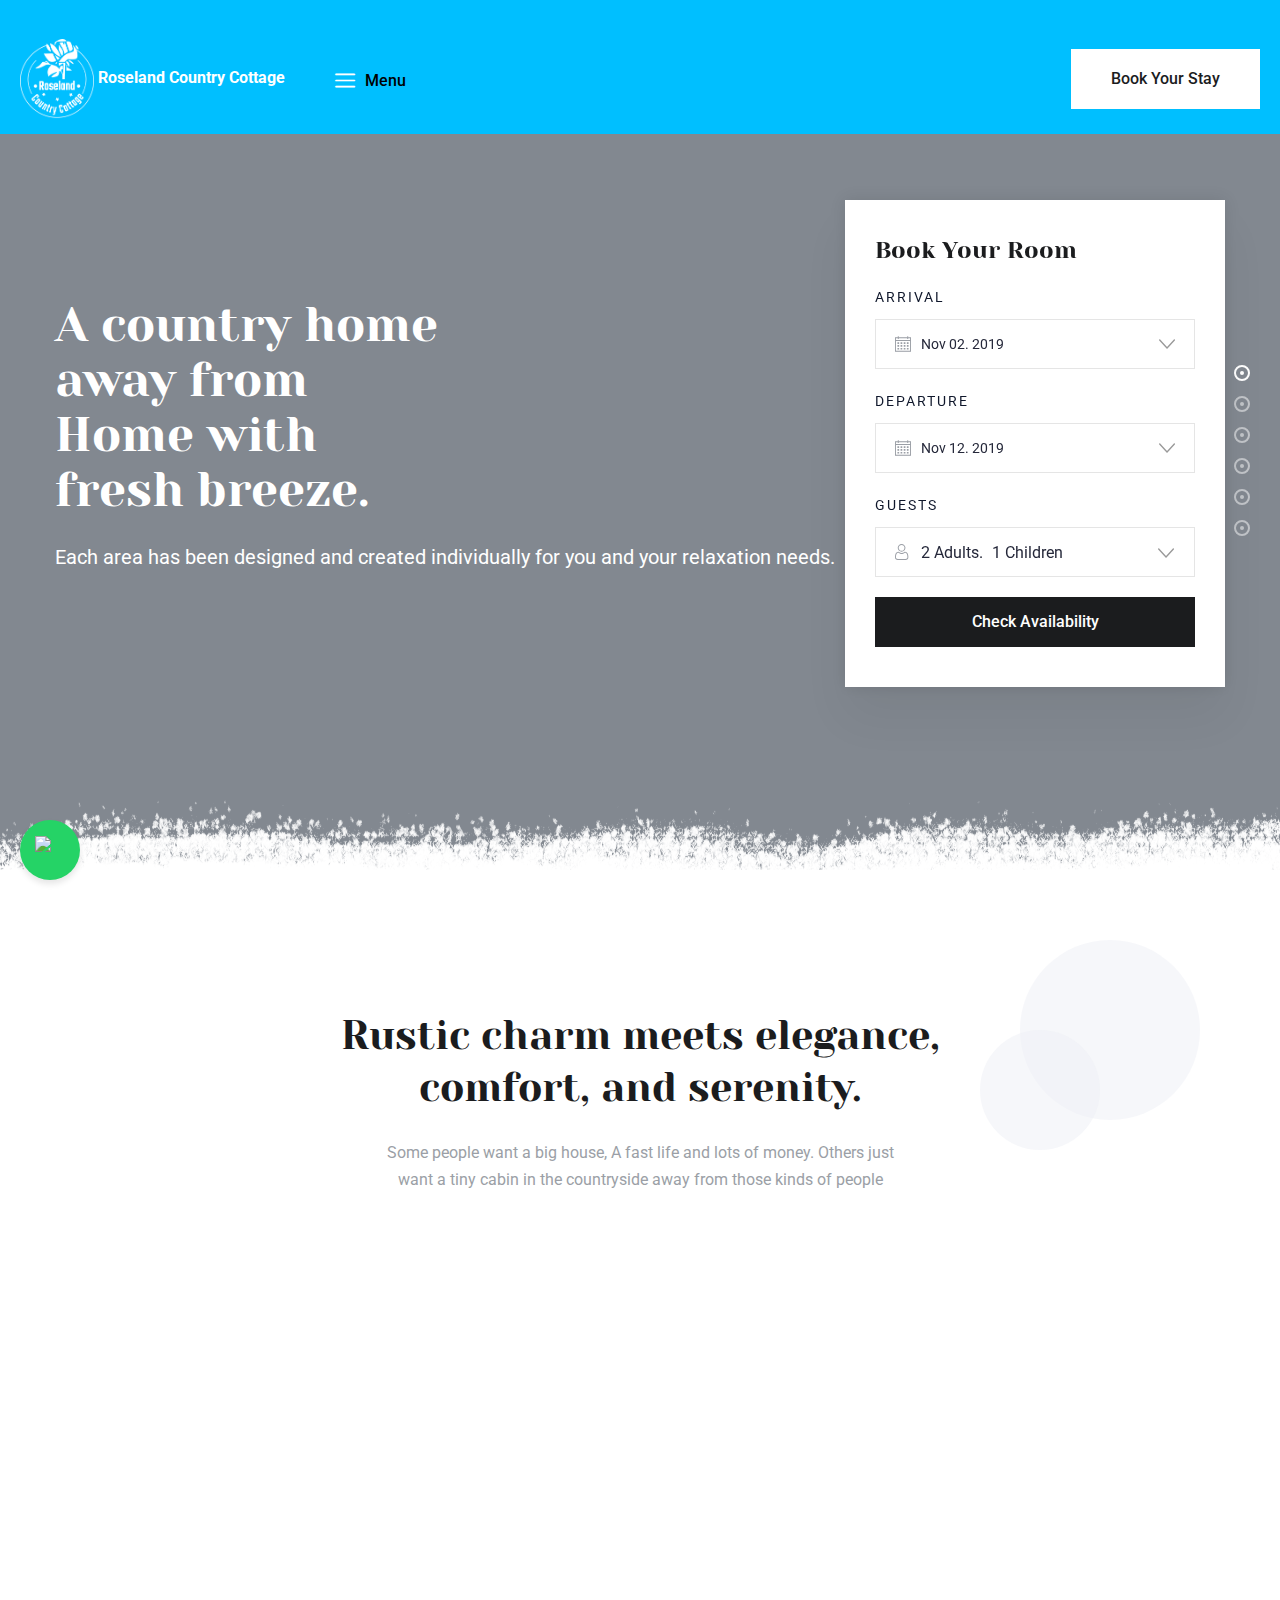
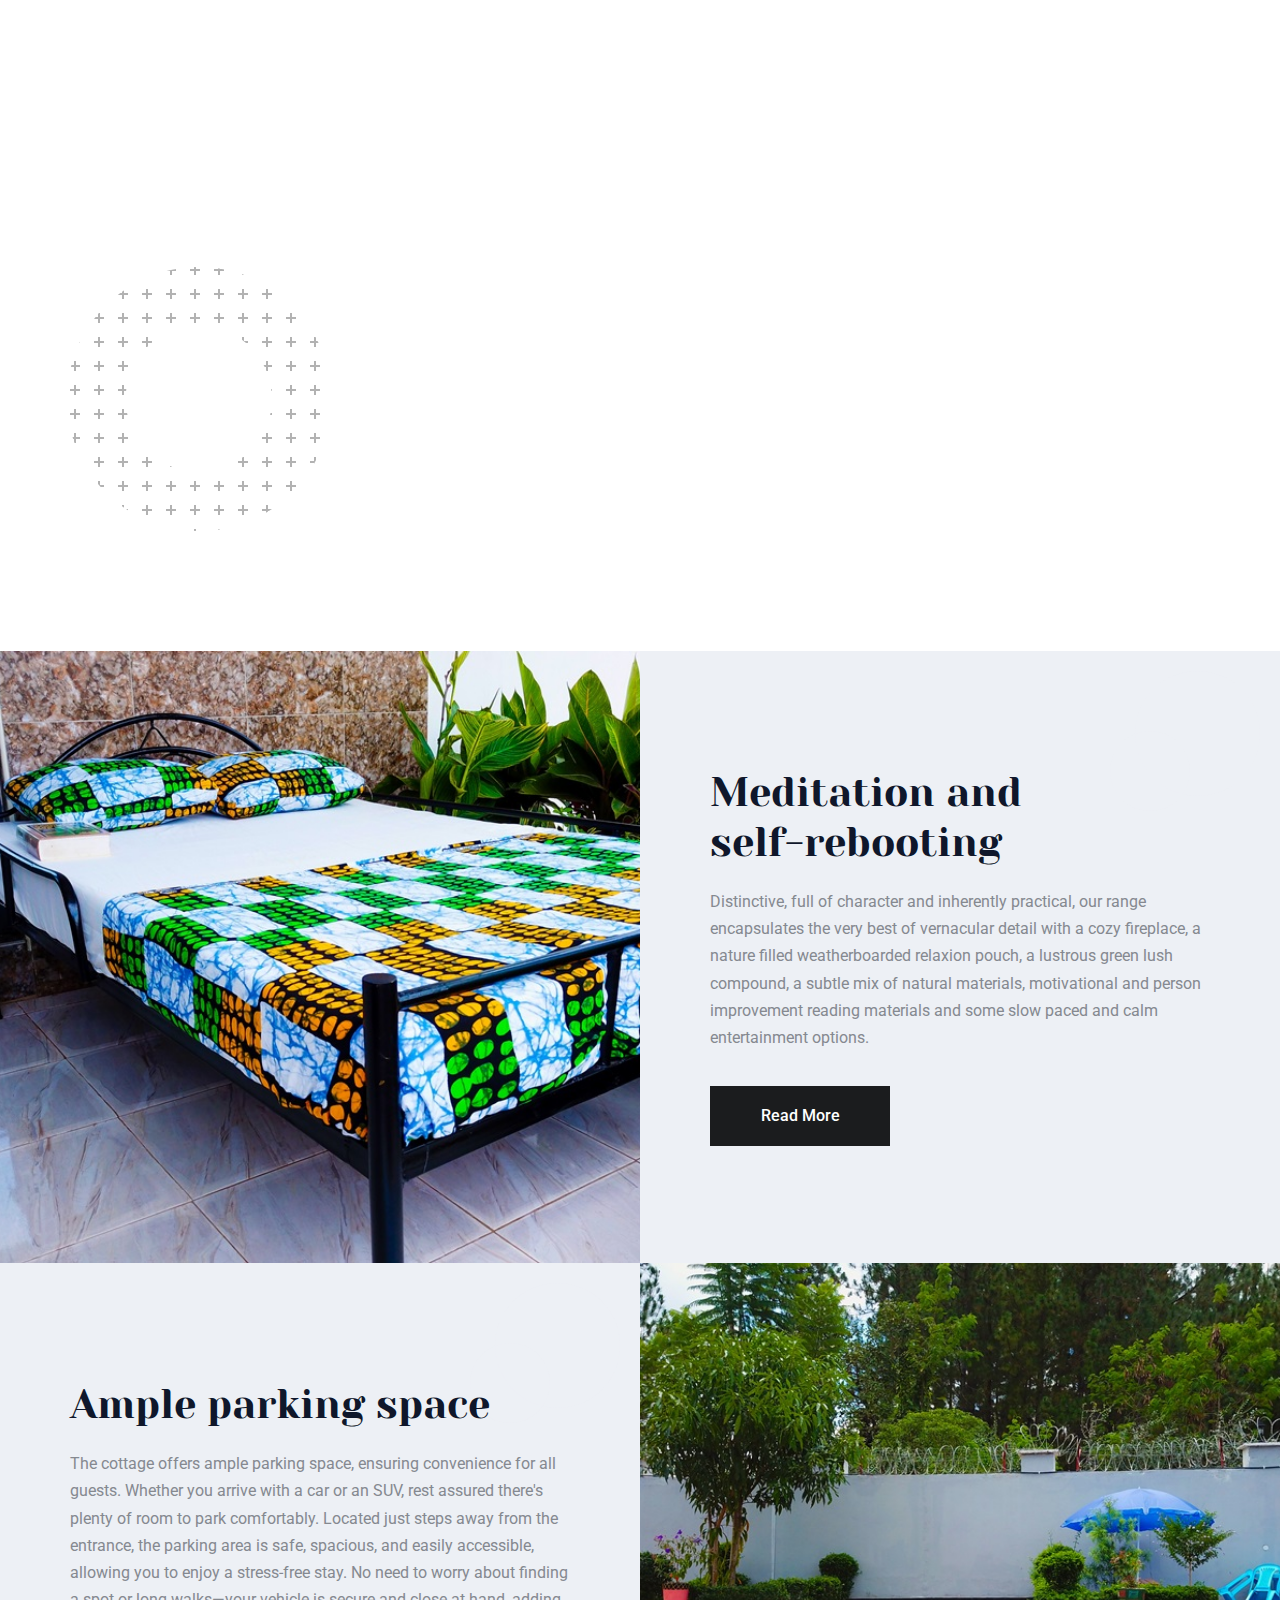
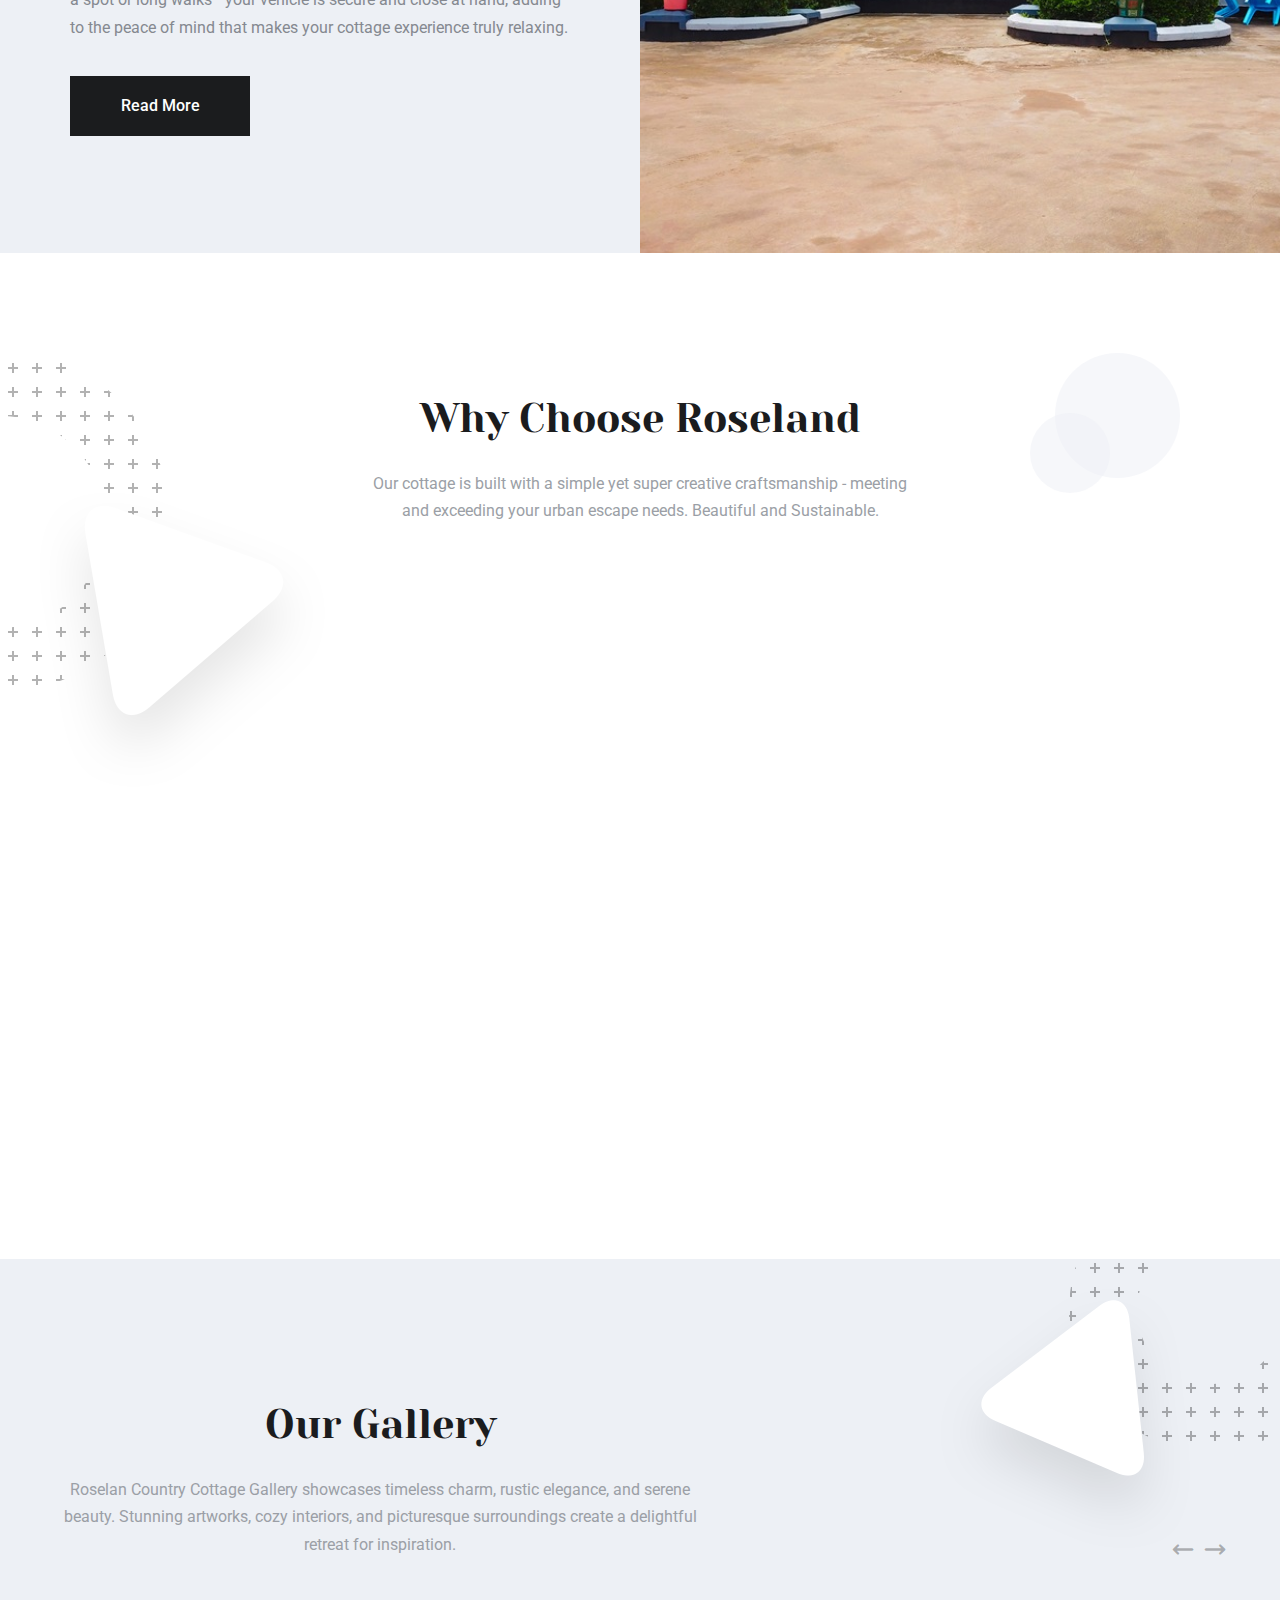
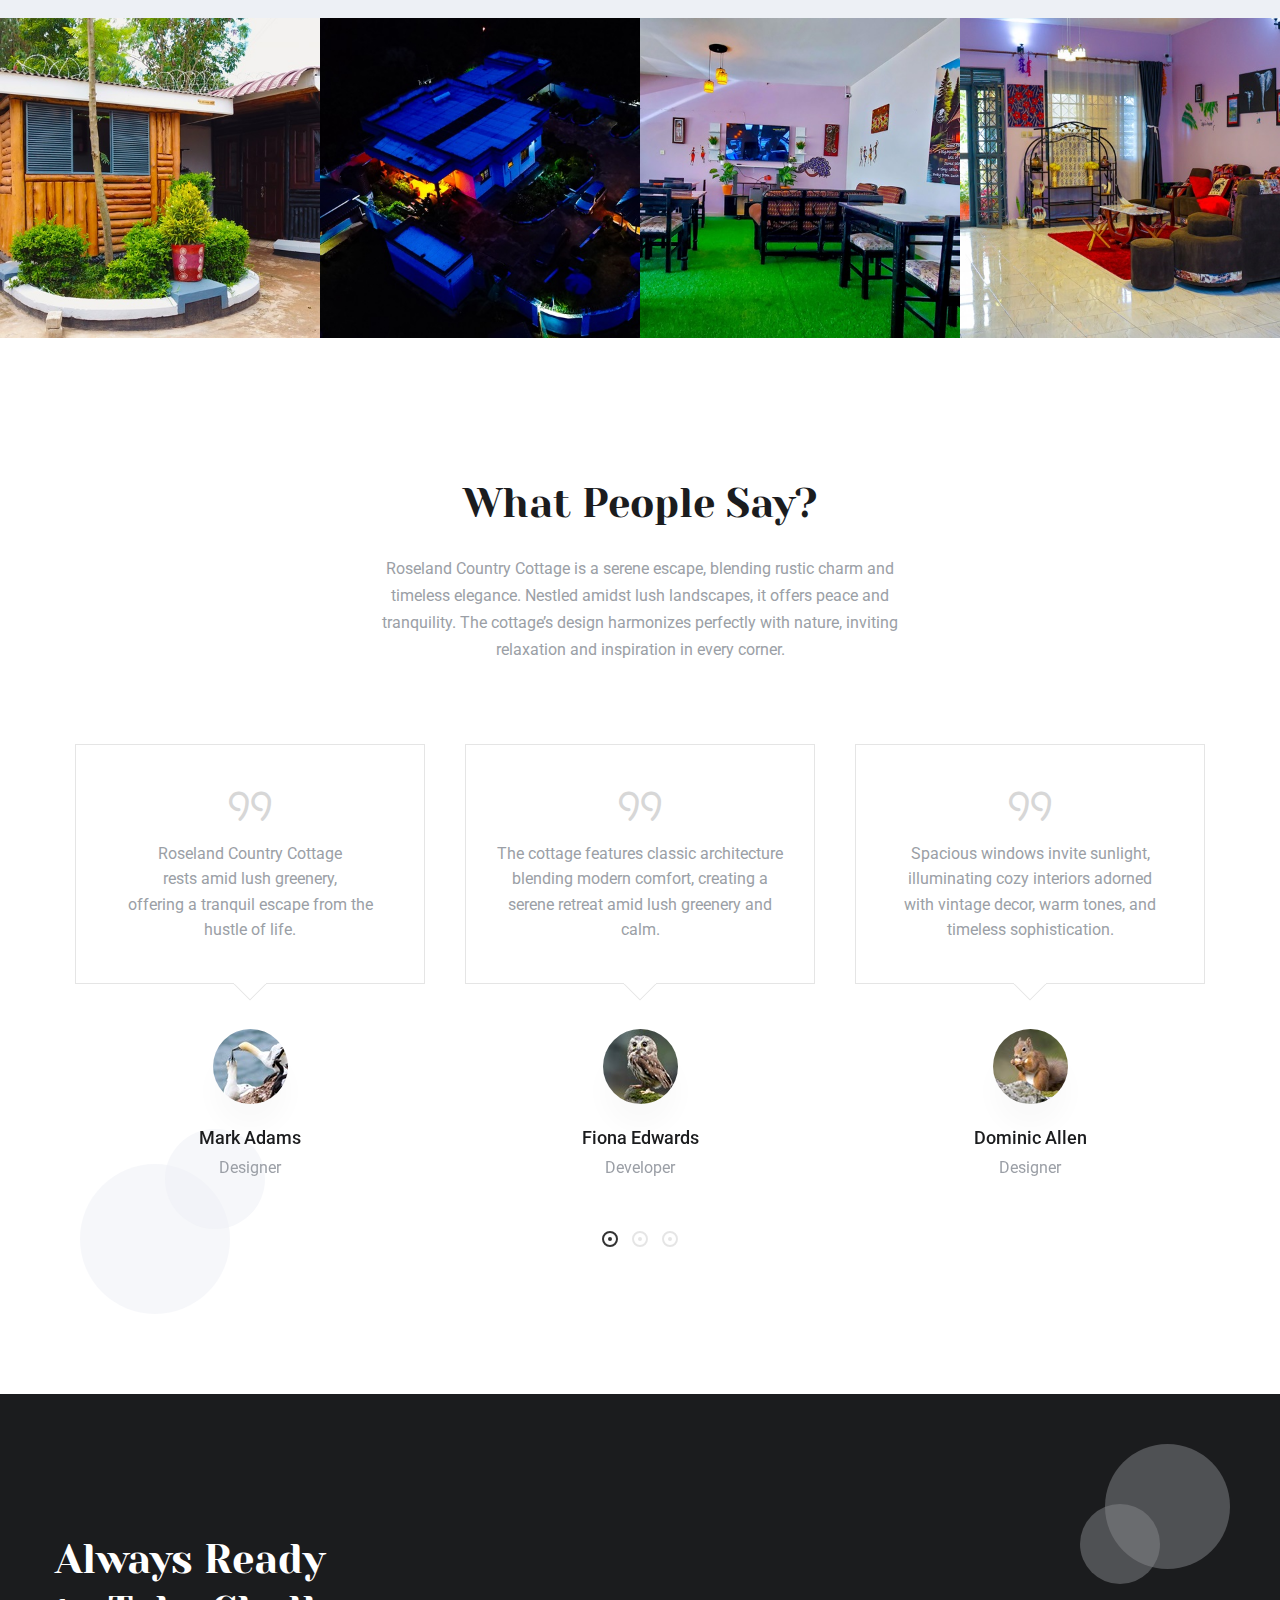
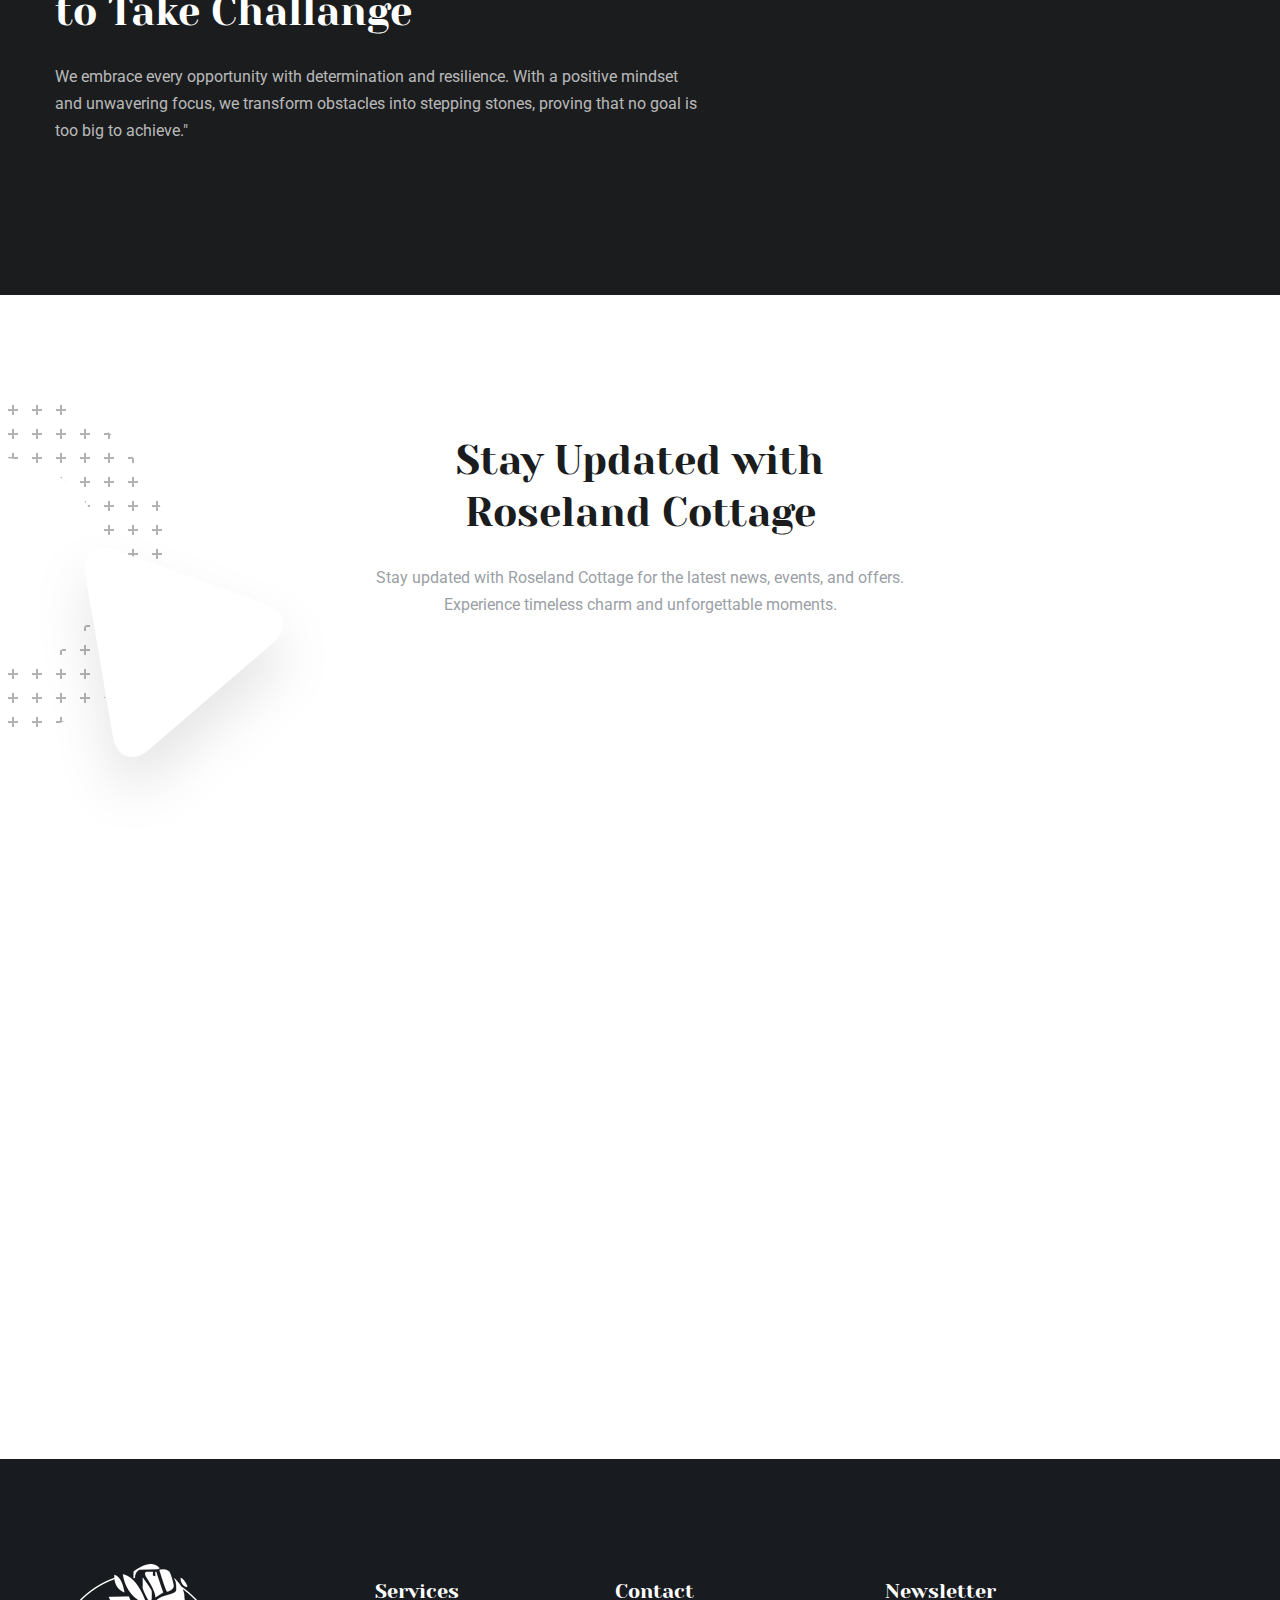
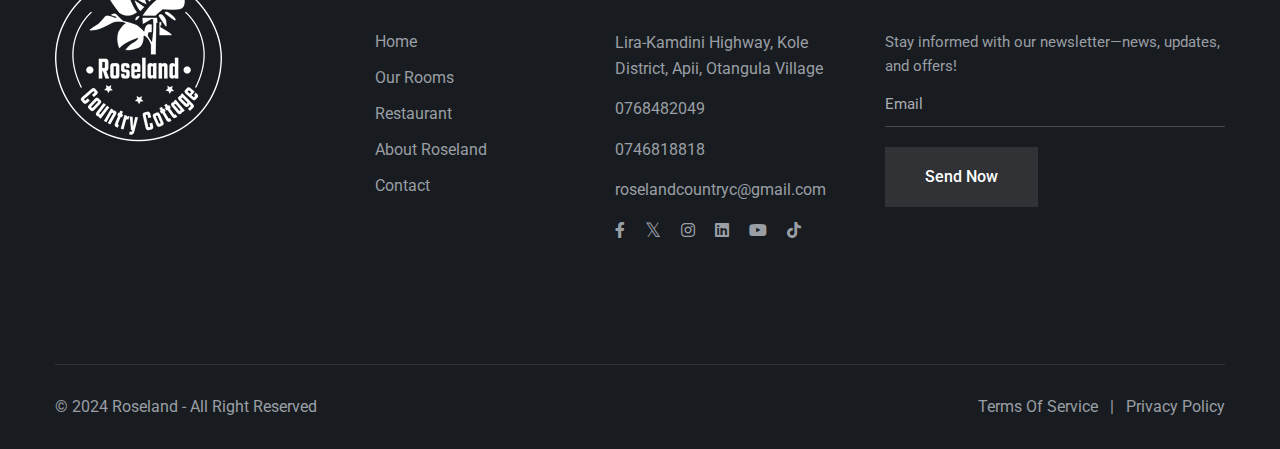
==== public/index.html @ 40343f3f "fix: cleanup" ====
<!DOCTYPE html>
<html lang="en">
<head>
<meta charset="utf-8">
<title>Roseland Cottage</title>
<!-- Stylesheets -->
<link href="css/bootstrap.css" rel="stylesheet">
<link href="css/style.css" rel="stylesheet">
<!-- Responsive File -->
<link href="css/responsive.css" rel="stylesheet">
<link href="https://cdnjs.cloudflare.com/ajax/libs/font-awesome/6.0.0-beta3/css/all.min.css" rel="stylesheet">
<link rel="shortcut icon" href="images/favicon.png" type="image/x-icon">
<link rel="icon" href="images/favicon.png" type="image/x-icon">

<!-- Responsive Settings -->
<meta http-equiv="X-UA-Compatible" content="IE=edge">
<meta name="viewport" content="width=device-width, initial-scale=1.0, maximum-scale=1.0, user-scalable=0">
<!--[if lt IE 9]><script src="https://cdnjs.cloudflare.com/ajax/libs/html5shiv/3.7.3/html5shiv.js"></script><![endif]-->
<!--[if lt IE 9]><script src="js/respond.js"></script><![endif]-->
</head>

<body>

<div class="page-wrapper">
    <!-- Preloader -->
    <div class="preloader"><div class="icon"></div></div>

    <!-- Main Header -->
    <header class="main-header header-style-one alternate">

        <!-- Header Upper -->
        <div class="header-upper" style="background-color: deepskyblue;">
            
  
  <div class="marquee-container">
    <div class="marquee-text">
        💥💥💥💥💥💥Experience luxury at an unbeatable price! Our beautifully designed rooms, now on promotion, offer comfort, elegance, and exceptional value. Book today and save!🥳🥳🥳🥳 👋
    </div>
  </div>
            <div class="inner-container clearfix" style="background-color: deepskyblue">
                <!--Logo-->
                <div class="logo-box">
                    <div class="logo"><a href="index.html" title="Roseland - Country Cottage"><img src="images/logo-2.png" alt="" title=""><b style="color: white;">  Roseland Country Cottage</b></a></div>
                </div>
                
                <div class="nav-outer clearfix">
                    <!--Mobile Navigation Toggler-->
                    <div class="mobile-nav-toggler"><span class="icon flaticon-menu-2"></span><span class="txt">Menu</span></div>

                    <!-- Main Menu -->
                    <nav class="main-menu navbar-expand-md navbar-light">
                        <div class="collapse navbar-collapse show clearfix" id="navbarSupportedContent">
                            <ul class="navigation clearfix">
                                <li><a href="index.html">Home</a></li>
                                <li><a href="room-single.html">Rooms</a></li>
                                <li><a href="about.html">About Us</a></li>
                                <li  class="dropdown"><a href="">Pages<span class="arrow">&#9662;</span></a>
                                    <ul>
                                        <li><a href="event-single.html">Events</a></li>
                                        <li><a href="gallery-masonry.html">Gallery</a></li>
                                        <li><a href="restaurant.html">Restaurant</a></li>
                                    </ul>
                                </li>
                                <li><a href="contact.html">Contact</a></li>
                            </ul>
                        </div>
                    </nav>
                </div>
                <div class="other-links clearfix">
                    <div class="info">
                        <ul class="clearfix">
                            <li><a href="tel:+256746818818"><span class="icon flaticon-smartphone-2"></span><span class="txt">+256 746 818 818</span></a></li>
                            <li><a href="tel:+256768482049"><span class="icon flaticon-smartphone-2"></span><span class="txt">+256 768 482 049</span></a></li>
                        </ul>
                    </div>
                    <div class="link-box">
                        <a href="index.html" class="theme-btn btn-style-two"><span class="btn-title">Book Your Stay</span></a>
                    </div>
                </div>
            </div>
        </div>
        <!--End Header Upper-->
        <!-- Mobile Menu  -->
        <div class="mobile-menu">
            <div class="close-btn"><span class="icon flaticon-targeting-cross"></span></div>
            <div class="menu-backdrop"></div>
            <div class="nav-logo"><a href="index.html"><img src="images/nav-logo.png" alt="" title=""></a><br><h5 style="color: hwb(0 100% 0%);">Roseland Country Cottage</h5></div>
            <nav class="menu-box">
                <div class="menu-outer"><!--Here Menu Will Come Automatically Via Javascript / Same Menu as in Header--></div>
            </nav>
            <div class="nav-bottom">
                <div class="copyright">Roseland  &copy;  2024 All Right Reserved</div>
                <!--Social Links-->
                <div class="social-links">
                    <ul class="clearfix">
                        <li><a href="#"><span class="fab fa-facebook-f"></span></a></li>
                        <li><a href="https://x.com/RoselandC10786/status/1866552909317464165?t=GxyQtMUwtLDcJ54qJHdX0Q&s=19"><span style="font-size: 15pt;">𝕏</span></a></li>
                        <li><a href="https://www.instagram.com/roselandcountrycottage?igsh=Y294azNueHl6Z250"><span class="fab fa-instagram"></span></a></li>
                        <li><a href="https://www.linkedin.com/in/roseland-country-cottage-727447340?utm_source=share&utm_campaign=share_via&utm_content=profile&utm_medium=android_app"><span class="fab fa-linkedin"></span></a></li>
                        <li><a href="https://youtube.com/@roselandcountrycottage?si=LB2xWcwiUGJgF9cZ"><span class="fab fa-youtube"></span></a></li>
                        <li><a href="https://vm.tiktok.com/ZMkDekHjP/"><span class="fab fa-tiktok"></span></a></li>
                    </ul>
                </div>
            </div>
        </div><!-- End Mobile Menu -->
  
    </header>
    <!-- End Main Header -->

    <!-- Banner Section -->
    <section class="banner-section banner-five">
        <div class="banner-bottom-pattern"></div>

		<div class="banner-carousel owl-theme owl-carousel">
            <!-- Slide Item -->
			<div class="slide-item">
                <div class="image-layer" style="background-image: url(images/main-slider/13.png);"></div>
				<div class="auto-container">
					<div class="content-box">
                        <div class="content">
                            <div class="inner">
        						<h1>A country home <br>away from <br>Home with<br>fresh breeze.</h1>
                                <div class="text"> Each area has been designed and created individually for you and your relaxation needs.</div>
                            </div>
                        </div>
					</div>  
				</div>
			</div>

			<!-- Slide Item -->
            <div class="slide-item">
                <div class="image-layer" style="background-image: url(images/main-slider/14.jpg);"></div>
                <div class="auto-container">
                    <div class="content-box">
                        <div class="content">
                            <div class="inner">
                                <h1>We offers priceless calm and<br> serenity. <br>at <br>Roseland Country cottage.</h1>
                                <div class="text">Enjoy the comfort of this cozy Little Country Cottage, a priceless escape spot for calm and serenity. </div>
                            </div>
                        </div>
                    </div>  
                </div>
            </div>

			<!-- Slide Item -->
            <div class="slide-item">
                <div class="image-layer" style="background-image: url(images/main-slider/15.jpg);"></div>
                <div class="auto-container">
                    <div class="content-box">
                        <div class="content">
                            <div class="inner">
                                <h1>Charming cottage, <br>peaceful escapes, cozy nights, <br>nature’s embrace,<br>unforgettable serenity.</h1>
                                <div class="text">Roseland Country Cottage offers the serenity and beauty of a contemporary African Village setting, with the amenities of a fine vacation home.</div>
                            </div>
                        </div>
                    </div>  
                </div>
            </div>

            <!-- Slide Item -->
            <div class="slide-item">
                <div class="image-layer" style="background-image: url(images/main-slider/15.0.jpg);"></div>
                <div class="auto-container">
                    <div class="content-box">
                        <div class="content">
                            <div class="inner">
                                <h1>Glowing embers beneath <br>starlit skies.</h1>
                                <div class="text">At Campfire Point, Roseland, warmth sparks connection as nature’s melodies whisper through serene, vibrant nights.</div>
                            </div>
                        </div>
                    </div>  
                </div>
            </div>

            <!-- Slide Item -->
            <div class="slide-item">
                <div class="image-layer" style="background-image: url(images/main-slider/15.1.jpg);"></div>
                <div class="auto-container">
                    <div class="content-box">
                        <div class="content">
                            <div class="inner">
                                <h1>Roseland offers excellence <br>in conferences and magical<br> party celebrations.</h1>
                                <div class="text">The conference services ensure professionalism and success, while the party point bursts with energy, elegance, music, laughter, and unforgettable moments under starry skies.</div>
                            </div>
                        </div>
                    </div>  
                </div>
            </div>

            <!-- Slide Item -->
            <div class="slide-item">
                <div class="image-layer" style="background-image: url(images/main-slider/15.2.jpg);"></div>
                <div class="auto-container">
                    <div class="content-box">
                        <div class="content">
                            <div class="inner">
                                <h1>Roseland's night aerial <br>views sparkle with <br>enchantment.</h1>
                                <div class="text">Twinkling lights blend with serene moonlit landscapes, creating a mesmerizing tapestry of beauty, wonder, and unforgettable nighttime magic.</div>
                            </div>
                        </div>
                    </div>  
                </div>
            </div>

		</div>
    </section>
    <!--End Banner Section -->

	<!--Filters Section-->
    <section class="filters-section style-four">
        <div class="auto-container clearfix">
            <div class="form-box default-form filter-form-three wow fadeInRight" data-wow-delay="0ms" data-wow-duration="1500ms">
                <h4>Book Your Room</h4>
                <form method="post" action="room-single.html">
                    <div class="outer clearfix">
                        <div class="form-group">
                            <div class="field-label">Arrival</div>
                            <div class="field-inner">
                                <input id="arrival-date" class="date-picker" type="text" name="field-name" value="Nov 02. 2019" placeholder="">
                                <span class="alt-icon flaticon-calendar-2"></span>
                                <label for="arrival-date" class="icon flaticon-down-arrow"></label>
                            </div>
                        </div>
                        <div class="form-group">
                            <div class="field-label">Departure</div>
                            <div class="field-inner">
                                <input id="depart-date" class="date-picker" type="text" name="field-name" value="Nov 12. 2019" placeholder="">
                                <span class="alt-icon flaticon-calendar-2"></span>
                                <label for="depart-date" class="icon flaticon-down-arrow"></label>
                            </div>
                        </div>
                        <div class="form-group">
                            <div class="field-label">Guests</div>
                            <div class="field-inner">
                                <span class="alt-icon flaticon-user-3"></span>
                                <div class="check-sel-box">
                                    <div class="check-sel-btn">
                                        <span class="adult-info">2 Adults.</span>
                                        <span class="child-info">1 Children</span>
                                    </div>
                                    <ul class="check-sel-droplist">
                                        <li>
                                            <div class="sel-title">Select Adults:</div>
                                            <div class="clearfix">
                                                <div class="radio-block adult-block"><input type="radio" name="adult-group" id="radio-1" value="1 Adults."><label for="radio-1">1</label></div>
                                                <div class="radio-block adult-block"><input type="radio" name="adult-group" id="radio-2" value="2 Adults." checked=""><label for="radio-2">2</label></div>
                                                <div class="radio-block adult-block"><input type="radio" name="adult-group" id="radio-3" value="3 Adults."><label for="radio-3">3</label></div>
                                                <div class="radio-block adult-block"><input type="radio" name="adult-group" id="radio-4" value="4 Adults."><label for="radio-4">4</label></div>
                                            </div>
                                        </li>
                                        <li>
                                            <div class="sel-title">Select Children:</div>
                                            <div class="clearfix">
                                                <div class="radio-block child-block"><input type="radio" name="child-group" id="radio-5" value="1 Children" checked=""><label for="radio-5">1</label></div>
                                                <div class="radio-block child-block"><input type="radio" name="child-group" id="radio-6" value="2 Children"><label for="radio-6">2</label></div>
                                                <div class="radio-block child-block"><input type="radio" name="child-group" id="radio-7" value="3 Children"><label for="radio-7">3</label></div>
                                                <div class="radio-block child-block"><input type="radio" name="child-group" id="radio-8" value="4 Children"><label for="radio-8">4</label></div>
                                            </div>
                                        </li>
                                    </ul>
                                </div>
                            </div>
                        </div>
                        <div class="form-group">
                            <div class="field-inner">
                                <button class="theme-btn btn-style-one"><span class="btn-title">Check Availability</span></button>
                            </div>
                        </div>
                    </div>
                </form>
            </div>
        </div>
    </section>

    <!--Featured Section-->
    <section class="featured-section-five">
        <span class="dotted-pattern dotted-pattern-10"></span>
        <div class="circles-two">
            <div class="c-1"></div>
            <div class="c-2"></div>
        </div>
        <div class="auto-container">
            <div class="sec-title centered">
                <h2>Rustic charm meets elegance,<br> comfort, and serenity.</h2>
                <div class="lower-text">Some people want a big house,
                    A fast life and lots of money.
                    Others just want a tiny cabin in the countryside away from those kinds of people</div>
            </div>
            <div class="row clearfix">
                <!--Block-->
                <div class="featured-block-two col-xl-4 col-lg-6 col-md-6 col-sm-12">
                    <div class="inner-box">
                        <div class="image-box wow fadeInUp" data-wow-delay="0ms" data-wow-duration="1500ms">
                            <figure class="image"><a href="room-single.html"><img src="images/resource/featured-image-15.jpg" alt="" title=""></a></figure>
                        </div>
                        <div class="cap-box wow fadeInDown" data-wow-delay="300ms" data-wow-duration="1500ms">
                            <div class="cap-inner">
                                <div class="price" style="font-family: 'Times New Roman', Times, serif; font-weight: lighter; font-style: inherit;">From <span><del style="color: rgb(177, 26, 26);">Ugx 250.000 </del></span><br>Now 150.000/=</div>
                                <h6>Executive room with king size bed</h6>
                            </div>
                        </div>
                    </div>
                </div>
                <!--Block-->
                <div class="featured-block-two col-xl-4 col-lg-6 col-md-6 col-sm-12">
                    <div class="inner-box">
                        <div class="image-box wow fadeInUp" data-wow-delay="0ms" data-wow-duration="1500ms">
                            <figure class="image"><a href="room-single.html"><img src="images/resource/featured-image-16.jpg" alt="" title=""></a></figure>
                        </div>
                        <div class="cap-box wow fadeInDown" data-wow-delay="300ms" data-wow-duration="1500ms">
                            <div class="cap-inner">
                                <div class="price" style="font-family: 'Times New Roman', Times, serif; font-weight: lighter; font-style: inherit;">From <span><del style="color: rgb(177, 26, 26);">Ugx 200.000</del> </span><br> Now 100.000/=</div>
                                <h6>Deluxe room with a single bed</h6>
                            </div>
                        </div>
                    </div>
                </div>
                <!--Block-->
                <div class="featured-block-two col-xl-4 col-lg-6 col-md-6 col-sm-12">
                    <div class="inner-box">
                        <div class="image-box wow fadeInUp" data-wow-delay="0ms" data-wow-duration="1500ms">
                            <figure class="image"><a href="room-single.html"><img src="images/resource/featured-image-17.jpg" alt="" title=""></a></figure>
                        </div>
                        <div class="cap-box wow fadeInDown" data-wow-delay="300ms" data-wow-duration="1500ms">
                            <div class="cap-inner">
                                <div class="price" style="font-family: 'Times New Roman', Times, serif; font-weight: lighter; font-style: inherit;">From <span><del style="color: rgb(177, 26, 26);">Ugx 500.000</del> </span><br>Now 250.000/=</div>
                                <h6>Executive kids Room</h6>
                            </div>
                        </div>
                    </div>
                </div>
                <!--Block-->
                <div class="featured-block-two col-xl-4 col-lg-6 col-md-6 col-sm-12">
                    <div class="inner-box">
                        <div class="image-box wow fadeInUp" data-wow-delay="0ms" data-wow-duration="1500ms">
                            <figure class="image"><a href="room-single.html"><img src="images/resource/112.jpg" alt="" title=""></a></figure>
                        </div>
                        <div class="cap-box wow fadeInDown" data-wow-delay="300ms" data-wow-duration="1500ms">
                            <div class="cap-inner">
                                <div class="price" style="font-family: 'Times New Roman', Times, serif; font-weight: lighter; font-style: inherit;">From <span><del style="color: rgb(177, 26, 26);">Ugx 200,000</del></span><br> Now 100.000/=</div>
                                <h6>Luxury Single</h6>
                            </div>
                        </div>
                    </div>
                </div>
                <!--Block-->
                <div class="featured-block-two col-xl-4 col-lg-6 col-md-6 col-sm-12">
                    <div class="inner-box">
                        <div class="image-box wow fadeInUp" data-wow-delay="0ms" data-wow-duration="1500ms">
                            <figure class="image"><a href="room-single.html"><img src="images/resource/featured-image-117.jpg" alt="" title=""></a></figure>
                        </div>
                        <div class="cap-box wow fadeInDown" data-wow-delay="300ms" data-wow-duration="1500ms">
                            <div class="cap-inner">
                                <div class="price" style="font-family: 'Times New Roman', Times, serif; font-weight: lighter; font-style: inherit;">From <span><del style="color: rgb(177, 26, 26);">Ugx 1,000,000 </del></span><br>Now 600.000/=</div>
                                <h6>Full House VIP setup </h6>
                            </div>
                        </div>
                    </div>
                </div>
                <!--Block-->
                <div class="featured-block-two col-xl-4 col-lg-6 col-md-6 col-sm-12">
                    <div class="inner-box">
                        <div class="image-box wow fadeInUp" data-wow-delay="0ms" data-wow-duration="1500ms">
                            <figure class="image"><a href="room-single.html"><img src="images/resource/113.jpg" alt="" title=""></a></figure>
                        </div>
                        <div class="cap-box wow fadeInDown" data-wow-delay="300ms" data-wow-duration="1500ms">
                            <div class="cap-inner">
                                <div class="price" style="font-family: 'Times New Roman', Times, serif; font-weight: lighter; font-style: inherit;">From <span><del style="color: rgb(177, 26, 26);">Ugx 1.000.000 </del></span><br>Now 600.000/=</div>
                                <h6>Full House VIP setup</h6>
                            </div>
                        </div>
                    </div>
                </div>
            </div>
        </div>
    </section>

    <!--Fluid Section-->
    <section class="fluid-section">
        <div class="outer-container clearfix">
            <div class="row clearfix">
                <div class="image-column col-lg-6 col-md-12">
                    <div class="inner">
                        <div class="image-layer" style="background-image: url(images/background/image-7.jpg);"></div>
                    </div>
                </div>
                <div class="text-column clearfix col-lg-6 col-md-12">
                    <div class="circles">
                        <div class="c-1"></div>
                        <div class="c-2"></div>
                    </div>
                    <div class="inner">
                        <div class="inner-box">
                            <div class="content">
                                <div class="price"><span></span></div>
                                <h3>Meditation and <br>self-rebooting</h3>
                                <div class="text">Distinctive, full of character and inherently practical, our range encapsulates the very best of vernacular detail with a cozy fireplace, a nature filled weatherboarded relaxion pouch, a lustrous green lush compound, a subtle mix of natural materials, motivational and person improvement reading materials and some slow paced and calm entertainment options.</div>
                                <div class="link-box"><a href="index.html" class="theme-btn btn-style-one"><span class="btn-title">Read More</span></a></div>
                            </div>
                        </div>
                    </div>
                </div>
            </div>
        </div>
    </section>

    <!--Fluid Section-->
    <section class="fluid-section alternate">
        <div class="outer-container clearfix">
            <div class="row clearfix">
                <div class="image-column col-lg-6 col-md-12">
                    <div class="inner">
                        <div class="image-layer" style="background-image: url(images/background/image-8.jpg);"></div>
                    </div>
                </div>
                <div class="text-column clearfix col-lg-6 col-md-12">
                    <div class="circles">
                        <div class="c-1"></div>
                        <div class="c-2"></div>
                    </div>
                    <div class="inner">
                        <div class="inner-box">
                            <div class="content">
                                <div class="price"><span></span></div>
                                <h3>Ample parking space</h3>
                                <div class="text">The cottage offers ample parking space, ensuring convenience for all guests. Whether you arrive with a car or an SUV, rest assured there's plenty of room to park comfortably. Located just steps away from the entrance, the parking area is safe, spacious, and easily accessible, allowing you to enjoy a stress-free stay. No need to worry about finding a spot or long walks—your vehicle is secure and close at hand, adding to the peace of mind that makes your cottage experience truly relaxing. </div>
                                <div class="link-box"><a href="index.html" class="theme-btn btn-style-one"><span class="btn-title">Read More</span></a></div>
                            </div>
                        </div>
                    </div>
                </div>
            </div>
        </div>
    </section>

    <!--Why Section-->
    <section class="why-us-two style-two">
        <span class="dotted-pattern dotted-pattern-5"></span>
        <span class="tri-pattern tri-pattern-8"></span>
        <div class="circles">
            <div class="c-1"></div>
            <div class="c-2"></div>
        </div>
        <div class="auto-container">
            <div class="sec-title centered">
                <h2>Why Choose Roseland</h2>
                <div class="lower-text">Our cottage is built with a simple yet super creative craftsmanship - meeting and exceeding your urban escape needs. Beautiful and Sustainable. </div>
            </div>
            <div class="row clearfix">
                <!--Feature Box-->
                <div class="feature-box-two col-xl-3 col-lg-4 col-md-6 col-sm-12 wow fadeInUp" data-wow-delay="0ms" data-wow-duration="1500ms">
                    <div class="inner-box">
                        <div class="icon-box">
                            <span class="circle"></span>
                            <span class="flaticon-wine"></span>
                        </div>
                        <h4>Restaurant & Bar</h4>
                    </div>
                </div>

                <!--Feature Box-->
                <div class="feature-box-two col-xl-3 col-lg-4 col-md-6 col-sm-12 wow fadeInUp" data-wow-delay="200ms" data-wow-duration="1500ms">
                    <div class="inner-box">
                        <div class="icon-box">
                            <span class="circle"></span>
                            <span class="flaticon-modem"></span>
                        </div>
                        <h4>Free Wi-Fi</h4>
                    </div>
                </div>

                <!--Feature Box-->
                <div class="feature-box-two col-xl-3 col-lg-4 col-md-6 col-sm-12 wow fadeInUp" data-wow-delay="400ms" data-wow-duration="1500ms">
                    <div class="inner-box">
                        <div class="icon-box">
                            <span class="circle"></span>
                            <span class="flaticon-tv"></span>
                        </div>
                        <h4>CCTV 24/7</h4>
                    </div>
                </div>

                <!--Feature Box-->
                <div class="feature-box-two col-xl-3 col-lg-4 col-md-6 col-sm-12 wow fadeInUp" data-wow-delay="600ms" data-wow-duration="1500ms">
                    <div class="inner-box">
                        <div class="icon-box">
                            <span class="circle"></span>
                            <span class="flaticon-conference"></span>
                        </div>
                        <h4>Conference Room</h4>
                    </div>
                </div>

                <!--Feature Box-->
                <div class="feature-box-two col-xl-3 col-lg-4 col-md-6 col-sm-12 wow fadeInUp" data-wow-delay="0ms" data-wow-duration="1500ms">
                    <div class="inner-box">
                        <div class="icon-box">
                            <span class="circle"></span>
                            <span class="fas fa-leaf"></span>
                        </div>
                        <h4>Garden</h4>
                    </div>
                </div>

                <!--Feature Box-->
                <div class="feature-box-two col-xl-3 col-lg-4 col-md-6 col-sm-12 wow fadeInUp" data-wow-delay="200ms" data-wow-duration="1500ms">
                    <div class="inner-box">
                        <div class="icon-box">
                            <span class="circle"></span>
                            <span class="fas fa-fire"></span>
                        </div>
                        <h4>Campfire Point</h4>
                    </div>
                </div>

                <!--Feature Box-->
                <div class="feature-box-two col-xl-3 col-lg-4 col-md-6 col-sm-12 wow fadeInUp" data-wow-delay="400ms" data-wow-duration="1500ms">
                    <div class="inner-box">
                        <div class="icon-box">
                            <span class="circle"></span>
                            <span class="flaticon-tv"></span>
                        </div>
                        <h4>DSTV 24/7 </h4>
                    </div>
                </div>

                <!--Feature Box-->
                <div class="feature-box-two col-xl-3 col-lg-4 col-md-6 col-sm-12 wow fadeInUp" data-wow-delay="600ms" data-wow-duration="1500ms">
                    <div class="inner-box">
                        <div class="icon-box">
                            <span class="circle"></span>
                            <span class="flaticon-bowling"></span>
                        </div>
                        <h4>Game Zone</h4>
                    </div>
                </div>

            </div>
        </div>
    </section>

    <!--Gallery Section-->
    <section class="gallery-section">
        <span class="dotted-pattern dotted-pattern-3"></span>
        <span class="tri-pattern tri-pattern-3"></span>
        <div class="auto-container">
            <div class="sec-title" style="text-align: center;">
                <h2>Our Gallery</h2>
                <div class="lower-text">Roselan Country Cottage Gallery showcases timeless charm, rustic elegance, and serene beauty. Stunning artworks, cozy interiors, and picturesque surroundings create a delightful retreat for inspiration.</div>
            </div>
        </div>
        <div class="carousel-box">
            <div class="gallery-carousel owl-theme owl-carousel">
                <div class="slide-item">
                    <div class="gallery-block">
                        <div class="inner-box">
                            <div class="image">
                                <img src="images/gallery/9.jpg" alt="" title="">
                            </div>
                            <a href="images/gallery/9.jpg" class="overlink lightbox-image" data-fancybox="gallery-1"><span class="icon flaticon-cross"></span></a>
                        </div>
                    </div>
                </div>
                <div class="slide-item">
                    <div class="gallery-block">
                        <div class="inner-box">
                            <div class="image">
                                <img src="images/gallery/10.jpg" alt="" title="">
                            </div>
                            <a href="images/gallery/10.jpg" class="overlink lightbox-image" data-fancybox="gallery-1"><span class="icon flaticon-cross"></span></a>
                        </div>
                    </div>
                </div>
                <div class="slide-item">
                    <div class="gallery-block">
                        <div class="inner-box">
                            <div class="image">
                                <img src="images/gallery/11.jpg" alt="" title="">
                            </div>
                            <a href="images/gallery/11.jpg" class="overlink lightbox-image" data-fancybox="gallery-1"><span class="icon flaticon-cross"></span></a>
                        </div>
                    </div>
                </div>
                <div class="slide-item">
                    <div class="gallery-block">
                        <div class="inner-box">
                            <div class="image">
                                <img src="images/gallery/12.jpg" alt="" title="">
                            </div>
                            <a href="images/gallery/12.jpg" class="overlink lightbox-image" data-fancybox="gallery-1"><span class="icon flaticon-cross"></span></a>
                        </div>
                    </div>
                </div>
                <div class="slide-item">
                    <div class="gallery-block">
                        <div class="inner-box">
                            <div class="image">
                                <img src="images/gallery/9.jpg" alt="" title="">
                            </div>
                            <a href="images/gallery/9.jpg" class="overlink lightbox-image" data-fancybox="gallery-1"><span class="icon flaticon-cross"></span></a>
                        </div>
                    </div>
                </div>
                <div class="slide-item">
                    <div class="gallery-block">
                        <div class="inner-box">
                            <div class="image">
                                <img src="images/gallery/10.jpg" alt="" title="">
                            </div>
                            <a href="images/gallery/10.jpg" class="overlink lightbox-image" data-fancybox="gallery-1"><span class="icon flaticon-cross"></span></a>
                        </div>
                    </div>
                </div>
                <div class="slide-item">
                    <div class="gallery-block">
                        <div class="inner-box">
                            <div class="image">
                                <img src="images/gallery/11.jpg" alt="" title="">
                            </div>
                            <a href="images/gallery/11.jpg" class="overlink lightbox-image" data-fancybox="gallery-1"><span class="icon flaticon-cross"></span></a>
                        </div>
                    </div>
                </div>
                <div class="slide-item">
                    <div class="gallery-block">
                        <div class="inner-box">
                            <div class="image">
                                <img src="images/gallery/12.jpg" alt="" title="">
                            </div>
                            <a href="images/gallery/12.jpg" class="overlink lightbox-image" data-fancybox="gallery-1"><span class="icon flaticon-cross"></span></a>
                        </div>
                    </div>
                </div>
            </div>
        </div>
    </section>

    <!--Testimonials Section-->
    <section class="testimonials-section alt-padding">
        <div class="circles-two">
            <div class="c-1"></div>
            <div class="c-2"></div>
        </div>
        <div class="auto-container">
            <div class="sec-title centered">
                <h2>What People Say?</h2>
                <div class="lower-text">
                    Roseland Country Cottage is a serene escape, blending rustic charm and timeless elegance. Nestled amidst lush landscapes, it offers peace and tranquility. The cottage’s design harmonizes perfectly with nature, inviting relaxation and inspiration in every corner.</div>
            </div>

            <div class="carousel-box">
                <div class="testimonial-carousel owl-theme owl-carousel">
                    <div class="testimonial-block">
                        <div class="inner">
                            <div class="content-box">
                                <div class="content">
                                    <div class="quote-icon"><span class="flaticon-quote-1"></span></div>
                                    <div class="text">Roseland Country Cottage <br>rests amid lush greenery,<br> offering a tranquil escape from the hustle of life.</div>
                                </div>
                            </div>
                            
                            <div class="info">
                                <div class="image"><img src="images/resource/testi-thumb-1.jpg" alt=""></div>
                                <div class="name">Mark Adams</div>
                                <div class="designation">Designer</div>
                            </div>
                        </div>
                    </div>
                    <div class="testimonial-block">
                        <div class="inner">
                            <div class="content-box">
                                <div class="content">
                                    <div class="quote-icon"><span class="flaticon-quote-1"></span></div>
                                    <div class="text">The cottage features classic architecture blending modern comfort, creating a serene retreat amid lush greenery and calm.</div>
                                </div>
                            </div>
                            
                            <div class="info">
                                <div class="image"><img src="images/resource/testi-thumb-2.jpg" alt=""></div>
                                <div class="name">Fiona Edwards</div>
                                <div class="designation">Developer</div>
                            </div>
                        </div>
                    </div>
                    <div class="testimonial-block">
                        <div class="inner">
                            <div class="content-box">
                                <div class="content">
                                    <div class="quote-icon"><span class="flaticon-quote-1"></span></div>
                                    <div class="text">Spacious windows invite sunlight, illuminating cozy interiors adorned<br> with vintage decor, warm tones, and timeless sophistication.</div>
                                </div>
                            </div>
                            
                            <div class="info">
                                <div class="image"><img src="images/resource/testi-thumb-3.jpg" alt=""></div>
                                <div class="name">Dominic Allen</div>
                                <div class="designation">Designer</div>
                            </div>
                        </div>
                    </div>
                    <div class="testimonial-block">
                        <div class="inner">
                            <div class="content-box">
                                <div class="content">
                                    <div class="quote-icon"><span class="flaticon-quote-1"></span></div>
                                    <div class="text">Surrounding gardens bloom vibrantly, with colorful flowers, enchanting pathways, and peaceful trees enhancing serene outdoor spaces.</div>
                                </div>
                            </div>
                            
                            <div class="info">
                                <div class="image"><img src="images/resource/testi-thumb-1.jpg" alt=""></div>
                                <div class="name">Mark Adams</div>
                                <div class="designation">Designer</div>
                            </div>
                        </div>
                    </div>
                    <div class="testimonial-block">
                        <div class="inner">
                            <div class="content-box">
                                <div class="content">
                                    <div class="quote-icon"><span class="flaticon-quote-1"></span></div>
                                    <div class="text">A gentle stream <br>meanders nearby, accompanied by a quaint bridge perfect for picturesque and romantic moments.</div>
                                </div>
                            </div>
                            
                            <div class="info">
                                <div class="image"><img src="images/resource/testi-thumb-2.jpg" alt=""></div>
                                <div class="name">Fiona Edwards</div>
                                <div class="designation">Developer</div>
                            </div>
                        </div>
                    </div>
                    <div class="testimonial-block">
                        <div class="inner">
                            <div class="content-box">
                                <div class="content">
                                    <div class="quote-icon"><span class="flaticon-quote-1"></span></div>
                                    <div class="text">The porch provides <br>breathtaking views of rolling hills, where every sunrise paints the horizon with magic.</div>
                                </div>
                            </div>
                            
                            <div class="info">
                                <div class="image"><img src="images/resource/testi-thumb-3.jpg" alt=""></div>
                                <div class="name">Dominic Allen</div>
                                <div class="designation">Designer</div>
                            </div>
                        </div>
                    </div>
                    <div class="testimonial-block">
                        <div class="inner">
                            <div class="content-box">
                                <div class="content">
                                    <div class="quote-icon"><span class="flaticon-quote-1"></span></div>
                                    <div class="text">Evening’s golden <br>glow bathes landscapes, as lanterns and fires create a cozy, dreamlike ambiance for all.</div>
                                </div>
                            </div>
                            
                            <div class="info">
                                <div class="image"><img src="images/resource/testi-thumb-1.jpg" alt=""></div>
                                <div class="name">Mark Adams</div>
                                <div class="designation">Designer</div>
                            </div>
                        </div>
                    </div>
                    <div class="testimonial-block">
                        <div class="inner">
                            <div class="content-box">
                                <div class="content">
                                    <div class="quote-icon"><span class="flaticon-quote-1"></span></div>
                                    <div class="text">Roseland inspires heartfelt memories, offering enchanting countryside adventures or quiet moments in timeless comfort and peace.</div>
                                </div>
                            </div>
                            
                            <div class="info">
                                <div class="image"><img src="images/resource/testi-thumb-2.jpg" alt=""></div>
                                <div class="name">Fiona Edwards</div>
                                <div class="designation">Developer</div>
                            </div>
                        </div>
                    </div>
                    <div class="testimonial-block">
                        <div class="inner">
                            <div class="content-box">
                                <div class="content">
                                    <div class="quote-icon"><span class="flaticon-quote-1"></span></div>
                                    <div class="text">Escape life’s chaos <br>and rediscover serenity, luxury, and nature’s simple pleasures at Roseland Country Cottage.</div>
                                </div>
                            </div>
                            
                            <div class="info">
                                <div class="image"><img src="images/resource/testi-thumb-3.jpg" alt=""></div>
                                <div class="name">Dominic Allen</div>
                                <div class="designation">Designer</div>
                            </div>
                        </div>
                    </div>
                </div>
            </div>

        </div>
    </section>

    <!--Facts Section-->
    <section class="facts-section-two alternate">
        <div class="circles">
            <div class="c-1"></div>
            <div class="c-2"></div>
        </div>
        <div class="auto-container">
            <div class="sec-title">
                <h2>Always Ready <br>to Take Challange</h2>
                <div class="lower-text">We embrace every opportunity with determination and resilience. With a positive mindset and unwavering focus, we transform obstacles into stepping stones, proving that no goal is too big to achieve."</div>
            </div>
        </div>
    </section>

    <!--News Section-->
    <section class="news-section-three">
        <span class="dotted-pattern dotted-pattern-5"></span>
        <span class="tri-pattern tri-pattern-8"></span>
        <div class="auto-container">
            <div class="sec-title centered">
                <h2>Stay Updated with <br>Roseland Cottage</h2>
                <div class="lower-text">Stay updated with Roseland Cottage for the latest news, events, and offers. Experience timeless charm and unforgettable moments.</div>
            </div>
            <div class="row clearfix">
                <!--News Block-->
                <div class="news-block-four col-lg-4 col-md-6 col-sm-12 wow fadeInUp" data-wow-delay="0ms" data-wow-duration="1500ms">
                    <div class="inner-box">
                        <div class="image-box">
                            <figure class="image"><a href="blog-single.html"><img src="images/resource/news-image-4.jpg" alt="" title=""></a></figure>
                        </div>
                        <div class="lower-box">
                            <div class="date"><span class="day">01</span></div>
                            <div class="post-meta">
                                <ul class="clearfix">
                                    <li><a href="#"><span>Bar & Restaurant</span></a></li>
                                </ul>
                            </div>
                            <h4><a href="blog-single.html">Enjoy delightful dining</a></h4>
                            <div class="text">Enjoy delightful dining at our bar and restaurant, offering delicious meals, refreshing drinks, cozy ambiance, and exceptional service.</div>
                            <div class="link-box">
                                <a href="blog-single.html"><span class="icon flaticon-arrows-10"></span>Read More</a>
                            </div>
                        </div>
                    </div>
                </div>
                <!--News Block-->
                <div class="news-block-four col-lg-4 col-md-6 col-sm-12 wow fadeInUp" data-wow-delay="300ms" data-wow-duration="1500ms">
                    <div class="inner-box">
                        <div class="image-box">
                            <figure class="image"><a href="blog-single.html"><img src="images/resource/news-image-5.jpg" alt="" title=""></a></figure>
                        </div>
                        <div class="lower-box">
                            <div class="date"><span class="day">02</span></div>
                            <div class="post-meta">
                                <ul class="clearfix">
                                    <li><a href="#"><span> Fire place</span></a></li>
                                </ul>
                            </div>
                            <h4><a href="blog-single.html">Cozy up by the fireplace</a></h4>
                            <div class="text">Cozy up by the fireplace, <br>where warmth meets charm, creating the perfect ambiance for relaxation and memorable conversations            </div>
                            <div class="link-box">
                                <a href="blog-single.html"><span class="icon flaticon-arrows-10"></span>Read More</a>
                            </div>
                        </div>
                    </div>
                </div>
                <!--News Block-->
                <div class="news-block-four col-lg-4 col-md-6 col-sm-12 wow fadeInUp" data-wow-delay="600ms" data-wow-duration="1500ms">
                    <div class="inner-box">
                        <div class="image-box">
                            <figure class="image"><a href="blog-single.html"><img src="images/resource/news-image-6.jpg" alt="" title=""></a></figure>
                        </div>
                        <div class="lower-box">
                            <div class="date"><span class="day">03</span></div>
                            <div class="post-meta">
                                <ul class="clearfix">
                                    <li><a href="#"><span>DSTV & Wifi 24/7</span></a></li>
                                </ul>
                            </div>
                            <h4><a href="blog-single.html">Stay connected and entertained</a></h4>
                            <div class="text">Stay connected and entertained with DSTV and high-speed WiFi available 24/7, ensuring comfort and convenience throughout your stay.</div>
                            <div class="link-box">
                                <a href="blog-single.html"><span class="icon flaticon-arrows-10"></span>Read More</a>
                            </div>
                        </div>
                    </div>
                </div>
            </div>
        </div>
    </section>

    <!-- Main Footer -->
    <footer class="main-footer">
        <div class="top-pattern-layer-dark"></div>
        
        <!--Widgets Section-->
        <div class="widgets-section">
            <div class="auto-container">
                <div class="row clearfix">
                    
                    <!--Column-->
                    <div class="column col-xl-3 col-lg-12 col-md-12 col-sm-12">
                        <div class="footer-widget about-widget">
                            <div class="logo">
                                <a href="index.html"><img src="images/logo-2.png" alt=""></a>
                            </div>
                        </div>
                    </div>
                    <!--Column-->
                    <div class="column col-xl-5 col-lg-8 col-md-12 col-sm-12">
                        <div class="footer-widget links-widget">
                            <div class="widget-content">
                                <div class="row clearfix">
                                    <div class="col-lg-6 col-md-6 col-sm-12">
                                        <div class="widget-title">
                                            <h4>Services</h4>
                                        </div>
                                        <ul class="links">
                                            <li><a href="index.html">Home</a></li>
                                            <li><a href="rooms-grid.html">Our Rooms</a></li>
                                            <li><a href="restaurant.html">Restaurant</a></li>
                                            <li><a href="about.html">About Roseland</a></li>
                                            <li><a href="contact.html">Contact</a></li>
                                        </ul>
                                    </div>
                                    <div class="col-lg-6 col-md-6 col-sm-12">
                                        <div class="widget-title">
                                            <h4>Contact</h4>
                                        </div>
                                        <ul class="info">
                                            <li class="address">Lira-Kamdini Highway, Kole District, Apii, Otangula Village</li>
                                            <li class="phone"><a href="tel:0768482049">0768482049</a></li>
                                            <li class="phone"><a href="tel:0746818818">0746818818</a></li>
                                            <li class="email"><a href="mailto:roselandcountryc@gmail.com">roselandcountryc@gmail.com</a></li>
                                            <li class="social-links">
                                                <a href="#"><span class="fab fa-facebook-f"></span></a>
                                                <a href="https://x.com/RoselandC10786/status/1866552909317464165?t=GxyQtMUwtLDcJ54qJHdX0Q&s=19"><span style="font-size: 15pt;">𝕏</span></a>
                                                <a href="https://www.instagram.com/roselandcountrycottage?igsh=Y294azNueHl6Z250"><span class="fab fa-instagram"></span></a>
                                                <a href="https://www.linkedin.com/in/roseland-country-cottage-727447340?utm_source=share&utm_campaign=share_via&utm_content=profile&utm_medium=android_app"><span class="fab fa-linkedin"></span></a>
                                                <a href="https://youtube.com/@roselandcountrycottage?si=LB2xWcwiUGJgF9cZ"><span class="fab fa-youtube"></span></a>
                                                <a href="https://vm.tiktok.com/ZMkDekHjP/"><span class="fab fa-tiktok"></span></a>
                                            </li>
                                        </ul>
                                    </div>
                                </div>
                            </div>
                        </div>
                    </div>

                    <!--Column-->
                    <div class="column col-xl-4 col-lg-4 col-md-12 col-sm-12">
                        <div class="footer-widget newsletter-widget">
                            <div class="widget-title">
                                <h4>Newsletter</h4>
                            </div>
                            <div class="text">Stay informed with our newsletter—news, updates, and offers!</div>
                            <!--Newsletter-->
                            <div class="newsletter-form">
                                <form method="post" action="contact.html">
                                    <div class="form-group clearfix">
                                        <input type="email" name="email" value="" placeholder="Email" required>
                                        <button type="submit" class="theme-btn btn-style-one"><span class="btn-title">Send Now</span></button>
                                    </div>
                                </form>
                            </div>
                        </div>
                    </div>
                    
                </div>
            </div>
        </div>
        
        <!-- Footer Bottom -->
        <div class="footer-bottom">
            <div class="auto-container">
                <div class="inner clearfix">
                    <div class="copyright">&copy; 2024 Roseland - All Right Reserved</div>
                    <div class="bottom-links">
                        <a href="#">Terms of Service</a> &ensp;|&ensp; <a href="#">Privacy Policy</a>
                    </div>
                </div>
            </div>
        </div>
    </footer>

</div>

<!-- Floating WhatsApp Button -->
<div id="whatsapp-popup">
    <a href="https://wa.me/768482049" target="_blank" title="Chat with us on WhatsApp">
      <img src="https://upload.wikimedia.org/wikipedia/commons/6/6b/WhatsApp.svg" alt="WhatsApp" />
    </a>
  </div>
<!--End pagewrapper--><!--Scroll to top--><div class="scroll-to-top scroll-to-target" data-target="html"><span class="flaticon-up-arrow"></span></div>

<script src="js/jquery.js"></script>
<script src="js/popper.min.js"></script>
<script src="js/bootstrap.min.js"></script>
<script src="js/jquery-ui.js"></script>
<script src="js/jquery.fancybox.js"></script>
<script src="js/owl.js"></script>
<script src="js/scrollbar.js"></script>
<script src="js/isotope.js"></script>
<script src="js/appear.js"></script>
<script src="js/wow.js"></script>
<script src="js/custom-script.js"></script>

<!--Google Map-->
<script src="https://maps.googleapis.com/maps/api/js?key=AIzaSyBHJe2MPH8B-gLzZu5QI0Alc73nvkLuuqQ"></script>
<script src="js/map-script.js"></script>
<!--whatsapp popup-->
<script src="script.js"></script>


</body>
</html>
---- public/css/style.css ----
/* Hotera - Hotel and Restaurant HTML Template  */

/*********** TABLE OF CONTENTS **************

1. Fonts
2. Reset
3. Global
4. Main Header / Style One / Style Two
5. Mobile Menu
6. Main Slider / Banner Carousel
7. About Section
8. Facts Section
9. Rooms Section 01
11. Offers Section 01
12. Featured Section
13. Video Section
14. Testimonials Section
15. News Section
16. Main Footer
17. Filters Section / Style One  / Style Two / Style Three / Style Four
18. Featured Section 02
19. Rooms Section 02
20. Offers Section 02
21. Why Us Section
22. Testimonials Section 02
23. News Section 02
24. Contact Section
25. Featured Section 03
26. Rooms Section 03
27. Offers Section 03
28. Why Us Section 02
29. Gallery Section
30. Testimonials Section 03
31. News Section 02 / Alternate
32. Featured Section 04
33. Rooms Section 04
34. Facts Section 02
35. News Section 03
36. Featured Section 05
37. Fluid Section / Alternate
38. Rooms Grid 
39. Rooms List
40. Rooms Gallery
41. Single Room / Room Details
42. History Section
43. Team Section
44. Packages Section
45. Package Single Page
46. Events Section
47. Event Details
48. Gallery Default
49. Gallery Masonry
50. Restaurant
51. Spa And Wellness
52. Blog 03 Column Grid 
53. Blog Sidebar
54. Sidebar Page
55. Content Side
56. Sidebar Side
57. Sidebar Widgets
58. News Post Details
59. Comments Area
60. Comment Forms

 ***/

/*** 
====================================================================
			Fonts
====================================================================

 ***/

@import url('https://fonts.googleapis.com/css2?family=Roboto:ital,wght@0,100;0,300;0,400;0,500;0,700;0,900;1,100;1,300;1,400;1,500;1,700;1,900&family=Yeseva+One&display=swap');

/*
	font-family: 'Roboto', sans-serif;
	font-family: 'Yeseva One', cursive;
*/

@import url('fontawesome-all.css');
@import url('owl.css');
@import url('simple-line-icons.css');
@import url('themify-icons.css');
@import url('flaticon.css');
@import url('animate.css');
@import url('jquery-ui.css');
@import url('jquery.fancybox.min.css');
@import url('scrollbar.css');
@import url('hover.css');
@import url('custom-animate.css');

/*** 

====================================================================
	Reset
====================================================================

 ***/

*{
	margin:0px;
	padding:0px;
	border:none;
	outline:none;
	font-size: 100%;
	line-height: inherit;
}

/*** 

====================================================================
	floating whatsapp
====================================================================

 ***/
 /* Floating WhatsApp Button */
#whatsapp-popup {
	position: fixed;
	bottom: 20px;
	left: 20px;
	z-index: 1000;
  }
  
  #whatsapp-popup a {
	display: block;
	width: 60px;
	height: 60px;
	background-color: #25d366;
	border-radius: 50%;
	box-shadow: 0 4px 6px rgba(0, 0, 0, 0.1);
	text-align: center;
	line-height: 60px;
	transition: transform 0.3s ease, box-shadow 0.3s ease;
  }
  
  #whatsapp-popup a:hover {
	transform: scale(1.1);
	box-shadow: 0 6px 10px rgba(0, 0, 0, 0.15);
  }
  
  #whatsapp-popup img {
	width: 30px;
	height: 30px;
	vertical-align: middle;
  }
/*** 

/*marquee*/
.marquee-container {
	width: 100%;
	overflow: hidden;
	white-space: nowrap;
	box-sizing: border-box;
  }

  .marquee-text {
	display: inline-block;
	padding-left: 100%;
	animation: marquee 30s linear infinite;
  }

  @keyframes marquee {
	0% {
	  transform: translateX(0);
	}
	100% {
	  transform: translateX(-100%);
	}
  }

  

/**
====================================================================
	Global Settings
====================================================================

 ***/

body {
	
	font-size:16px;
	color:#1b1c1e;
	line-height:1.5em;
	font-weight:400;
	background:#ffffff;
	-webkit-font-smoothing: antialiased;
	-moz-font-smoothing: antialiased;
	font-family: 'Roboto', sans-serif;
}

a{
	text-decoration:none;
	cursor:pointer;
	color: #1b1c1e;
}

.theme_color{
	color:#1b1c1e;
}

a:hover,
a:focus,
a:visited,
a:active,
button:active{
	text-decoration:none;
	outline:none;
}

h1,h2,h3,h4,h5,h6 {
	position:relative;
	font-weight:normal;
	margin:0px 0px 15px;
	background:none;
	line-height:1.25em;
	font-family: 'Yeseva One', cursive;
}

h1{
	font-size: 60px;
}

h2{
	font-size: 48px;
}

h3{
	font-size: 40px;
}

h4{
	font-size: 26px;
}

h5{
	font-size: 20px;
}

h6{
	font-size: 16px;
}

input,select,button{
	font-family: 'Roboto', sans-serif;
}

textarea{
	overflow:hidden;
	resize: none;	
}

button{
	outline: none !important;
	cursor: pointer;
}

p{
	font-size: 15px;
	line-height: 1.7em;
	font-weight: 400;
	margin: 0 0 15px;
}

.text{
	font-size: 15px;
	line-height: 1.7em;
	font-weight: 400;
	margin: 0 0;
}

::-webkit-input-placeholder{color: inherit;}
::-moz-input-placeholder{color: inherit;}
::-ms-input-placeholder{color: inherit;}

.page-wrapper{
	position:relative;
	margin:0 auto;
	width:100%;
	min-width:300px;
	z-index: 9;
	overflow: hidden;
}

.auto-container{
	position:static;
	max-width:1200px;
	padding:0px 15px;
	margin:0 auto;
}

ul,li{
	list-style:none;
	padding:0px;
	margin:0px;	
}

figure{
	margin-bottom: 0;
}

.theme-btn{
	display:inline-block;
	-webkit-transition:all 0.3s ease;
	-moz-transition:all 0.3s ease;
	-ms-transition:all 0.3s ease;
	-o-transition:all 0.3s ease;
	transition:all 0.3s ease;
}

.theme-btn i{
	position: relative;
	display: inline-block;
	font-size: 14px;
	margin-left: 3px;
}

.centered{
	text-align:center !important;
}

/*Btn Style One*/

.btn-style-one{
	position: relative;
	display: inline-block;
	text-align: center;
	text-transform:capitalize;
	border-radius:0px;
	overflow:hidden;
	transition:all 0.3s ease;
	-moz-transition:all 0.3s ease;
	-webkit-transition:all 0.3s ease;
	-ms-transition:all 0.3s ease;
	-o-transition:all 0.3s ease;
}

.btn-style-one .btn-title{
	position: relative;
	display:block;
	font-size: 16px;
	line-height: 30px;
	color: #ffffff;
	font-weight: 500;
	padding: 15px 40px;
	background: #1b1c1e;
	border-radius:0px;
	outline: 1px solid transparent;
	z-index:1;
	transition:all 0.3s ease;
	-moz-transition:all 0.3s ease;
	-webkit-transition:all 0.3s ease;
	-ms-transition:all 0.3s ease;
	-o-transition:all 0.3s ease;
}

.btn-style-one:hover .btn-title{
	background: #1b1c1e;
	outline-color: #ffffff;
	outline-offset: -4px;
	color: #ffffff;
}

/*Btn Style Two*/

.btn-style-two{
	position: relative;
	display: inline-block;
	text-align: center;
	text-transform:capitalize;
	border-radius:0px;
	overflow:hidden;
	transition:all 0.3s ease;
	-moz-transition:all 0.3s ease;
	-webkit-transition:all 0.3s ease;
	-ms-transition:all 0.3s ease;
	-o-transition:all 0.3s ease;
}

.btn-style-two .btn-title{
	position: relative;
	display:block;
	font-size: 16px;
	line-height: 30px;
	color: #1b1c1e;
	font-weight: 500;
	padding: 15px 40px;
	background: #ffffff;
	border-radius:0px;
	outline: 1px solid transparent;
	z-index:1;
	transition:all 0.3s ease;
	-moz-transition:all 0.3s ease;
	-webkit-transition:all 0.3s ease;
	-ms-transition:all 0.3s ease;
	-o-transition:all 0.3s ease;
}

.btn-style-two:hover .btn-title{
	background: #ffffff;
	outline-color: #1b1c1e;
	outline-offset: -4px;
	color: #1b1c1e;
}

/*Btn Style Three*/

.btn-style-three{
	position: relative;
	display: inline-block;
	text-align: center;
	text-transform:capitalize;
	border-radius:0px;
	overflow:hidden;
	transition:all 0.3s ease;
	-moz-transition:all 0.3s ease;
	-webkit-transition:all 0.3s ease;
	-ms-transition:all 0.3s ease;
	-o-transition:all 0.3s ease;
}

.btn-style-three .btn-title{
	position: relative;
	display:block;
	font-size: 16px;
	line-height: 30px;
	color: #1b1c1e;
	font-weight: 500;
	padding: 15px 40px;
	background: #edf0f5;
	border-radius:0px;
	z-index:1;
	transition:all 0.3s ease;
	-moz-transition:all 0.3s ease;
	-webkit-transition:all 0.3s ease;
	-ms-transition:all 0.3s ease;
	-o-transition:all 0.3s ease;
}

.btn-style-three:hover .btn-title{
	background: #1b1c1e;
	color: #ffffff;
}

.pull-right{
	float: right;
}

.pull-left{
	float: left;
}

.preloader{ 
	position:fixed; 
	left:0px; 
	top:0px; 
	width:100%; 
	height:100%; 
	z-index:999999; 
	background-color:rgba(0,0,0,0);
} 

.preloader .icon{ 
	position:fixed; 
	left:0px; 
	top:0px; 
	width:100%; 
	height:100%; 
	z-index:5; 
	background-color:rgba(0,0,0,0); 
	background-position:center center; 
	background-repeat:no-repeat; 
	background-image:url(../images/icons/preloader.svg);
	-webkit-transition: all 200ms ease;
	-moz-transition: all 200ms ease;
	-ms-transition: all 200ms ease;
	-o-transition: all 200ms ease;
	transition: all 200ms ease;
} 

.page-loaded .preloader .icon{
	opacity:0; 
}

.preloader:before{
	content:'';
	position:absolute;
	left:0;
	top:0;
	width:51%;
	height:100%;
	background:#ffffff;
	z-index:0; 
	-webkit-transform:translateX(0%);
	-ms-transform:translateX(0%);
	transform:translateX(0%);
	-webkit-transition: all 800ms ease;
	-moz-transition: all 800ms ease;
	-ms-transition: all 800ms ease;
	-o-transition: all 800ms ease;
	transition: all 800ms ease;
}

.page-loaded .preloader:before{
	-webkit-transform:translateX(-101%);
	-ms-transform:translateX(-101%);
	transform:translateX(-101%);
}

.preloader:after{
	content:'';
	position:absolute;
	right:0;
	top:0;
	width:51%;
	height:100%;
	background:#ffffff;
	z-index:2; 
	-webkit-transform:translateX(0%);
	-ms-transform:translateX(0%);
	transform:translateX(0%);
	-webkit-transition: all 800ms ease;
	-moz-transition: all 800ms ease;
	-ms-transition: all 800ms ease;
	-o-transition: all 800ms ease;
	transition: all 800ms ease;
}

.page-loaded .preloader:after{
	-webkit-transform:translateX(101%);
	-ms-transform:translateX(101%);
	transform:translateX(101%);
}

img{
	display:inline-block;
	max-width:100%;
	height:auto;	
}

.dropdown-toggle::after{
	display: none;
}

.fa{
	line-height: inherit;
}

/*** 

====================================================================
	Scroll To Top style
====================================================================

***/

.scroll-to-top{
	position:fixed;
	right:20px;
	bottom:20px;
	width:54px;
	height:54px;
	color:#ffffff;
	font-size:30px;
	line-height:54px;
	text-align:center;
	z-index:100;
	cursor:pointer;
	background:#25283a;
	border-radius: 0px;
	margin-left:-26px;
	display:none;
	-webkit-transition:all 300ms ease;
	-moz-transition:all 300ms ease;
	-ms-transition:all 300ms ease;
	-o-transition:all 300ms ease;
	transition:all 300ms ease;
}

.scroll-to-top:hover{
	background:#ff6000;
	color:#ffffff;
	box-shadow:2px 2px 0px #25283a;
}


/*** 

====================================================================
	Main Header style / Header Style One
====================================================================

***/

.main-header{
	position: relative;
	left: 0;
	top: 0;
	display: block;
	width: 100%;
	z-index: 9999;
	background:none;
}

.header-style-one .header-span{

}

/*=== Header Main Box ===*/

.header-style-one .header-upper{
	position:fixed;
	display: block;
	left: 0;
	top: 0;
	padding: 0px 50px;
	width: 100%;
	background: #ffffff;
	z-index: 1;
}

.fixed-header.header-style-one .header-upper,
.header-alt.header-style-one .header-upper{
	border-bottom: 1px solid #e5e5e5;
    -webkit-box-shadow: 0 10px 30px 0px rgba(0,0,0,0.08);
    -moz-box-shadow: 0 10px 30px 0px rgba(0,0,0,0.08);
    -ms-box-shadow: 0 10px 30px 0px rgba(0,0,0,0.08);
    -o-box-shadow: 0 10px 30px 0px rgba(0,0,0,0.08);
    box-shadow: 0 10px 30px 0px rgba(0,0,0,0.08);
}

.main-header .header-upper .inner-container{
	position:relative;
	display: block;
}

.header-style-one .header-upper .logo-box{
	position: relative;
	float: left;
	padding: 20px 0px;
	margin-right: 50px;
}

.header-style-one .header-upper .logo-box .logo{
	position: relative;
	display:block;
}

.header-style-one .header-upper .logo-box .logo img{
	position: relative;
	display: inline-block;
	max-width: 100%;
	max-height: 80px;
	z-index:1;
}

.header-style-one .other-links{
	position: relative;
	float: right;
	padding: 30px 0px 0px;
}

.header-style-one .other-links .info{
	position: relative;
	float: left;
	padding-top: 15px;
}

.header-style-one .other-links .link-box{
	position: relative;
	float: left;
	margin-left: 30px;
}

.header-style-one .other-links .info li{
	position: relative;
	float: left;
	margin-left: 30px;
}

.header-style-one .other-links .info li:first-child{
	margin-left: 0;
}

.header-style-one .other-links .info li a{
	position: relative;
	display: inline-block;
	vertical-align: middle;
	color: #171b27;
	line-height: 30px;
}

.header-style-one .other-links .info li .icon{
	position: relative;
	font-size: 20px;
	padding-right: 10px;
}

.header-style-one .other-links .info li a:hover .txt{
	text-decoration: underline;
}

.txt{
	color: #000000;
}

.txt:hover{
	color: white;
}

.header-style-one .nav-outer{
	position: relative;
	float: left;
	z-index:1;
}

.main-header .nav-outer .main-menu{
	position:relative;
}

.main-menu .navbar-collapse{
	padding:0px;
	display:block !important;
}

.main-menu .navigation{
	position:relative;
	margin:0px;
	font-family: 'Roboto', sans-serif;
}

.main-menu .navigation > li{
	position:relative;
	float:left;
	padding:30px 0px;
	margin-right: 40px;
	-webkit-transition:all 300ms ease;
	-moz-transition:all 300ms ease;
	-ms-transition:all 300ms ease;
	-o-transition:all 300ms ease;
	transition:all 300ms ease;
}

.main-menu .navigation > li:last-child{
	margin-right:0px;
}

.main-menu .navigation > li:last-child:after{
	display: none;
}

.main-menu .navigation > li > a{
	position:relative;
	display:flex;
	text-align:center;
	font-size:16px;
	line-height:30px;
	font-weight:500;
	text-transform:capitalize;
	letter-spacing: 0.03em;
	color:#0c0c0c;
	padding:20px 0px 10px;
	opacity:1;
	-webkit-transition:all 300ms ease;
	-moz-transition:all 300ms ease;
	-ms-transition:all 300ms ease;
	-o-transition:all 300ms ease;
	transition:all 300ms ease;
}

.main-menu .navigation > li:hover > a,
.main-menu .navigation > li.current > a{
	color: #1b1c1e;
}

.sticky-header .main-menu .navigation > li:hover > a,
.sticky-header .main-menu .navigation > li.current > a{
	color: #1b1c1e;
}

.sticky-header .main-menu .navigation > li.dropdown{
	padding-right:0px;	
}

.main-menu .navigation > li > ul{
	position:absolute;
	left:0px;
	top:100%;
	width:250px;
	z-index:100;
	display:none;
	background:#ffffff;
	padding: 20px 0px 15px;
	-ms-transform: translateY(20px);
	transform: translateY(20px);
	transition:all 300ms ease;
	-moz-transition:all 300ms ease;
	-webkit-transition:all 300ms ease;
	-ms-transition:all 300ms ease;
	-o-transition:all 300ms ease;
	-webkit-box-shadow:2px 2px 5px 1px rgba(0,0,0,0.05),-2px 0px 5px 1px rgba(0,0,0,0.05);
	-ms-box-shadow:2px 2px 5px 1px rgba(0,0,0,0.05),-2px 0px 5px 1px rgba(0,0,0,0.05);
	-o-box-shadow:2px 2px 5px 1px rgba(0,0,0,0.05),-2px 0px 5px 1px rgba(0,0,0,0.05);
	-moz-box-shadow:2px 2px 5px 1px rgba(0,0,0,0.05),-2px 0px 5px 1px rgba(0,0,0,0.05);
	box-shadow:2px 2px 5px 1px rgba(0,0,0,0.05),-2px 0px 5px 1px rgba(0,0,0,0.05);
}

.main-menu .navigation > li > ul.from-right{
	left:auto;
	right:0px;	
}

.main-menu .navigation > li > ul > li{
	position:relative;
	padding: 0px 30px;
	width:100%;
	margin-bottom: 5px;
}

.main-menu .navigation > li > ul > li > a{
	position:relative;
	display:block;
	padding:5px 0px;
	line-height:24px;
	font-weight:500;
	font-size:16px;
	color:#171b27;
	text-align:left;
	text-transform:capitalize;
	transition:all 300ms ease;
	-moz-transition:all 300ms ease;
	-webkit-transition:all 300ms ease;
	-ms-transition:all 300ms ease;
	-o-transition:all 300ms ease;
}

.main-menu .navigation > li > ul > li:hover > a{
	color:#1b1c1e;
}

.main-menu .navigation > li > ul > li > ul{
	position:absolute;
	left:100%;
	top:0;
	width:250px;
	z-index:100;
	display:none;
	background:#ffffff;
	padding: 20px 0px 15px;
	-ms-transform: translateY(20px);
	transform: translateY(20px);
	transition:all 300ms ease;
	-moz-transition:all 300ms ease;
	-webkit-transition:all 300ms ease;
	-ms-transition:all 300ms ease;
	-o-transition:all 300ms ease;
	-webkit-box-shadow:2px 2px 5px 1px rgba(0,0,0,0.05),-2px 0px 5px 1px rgba(0,0,0,0.05);
	-ms-box-shadow:2px 2px 5px 1px rgba(0,0,0,0.05),-2px 0px 5px 1px rgba(0,0,0,0.05);
	-o-box-shadow:2px 2px 5px 1px rgba(0,0,0,0.05),-2px 0px 5px 1px rgba(0,0,0,0.05);
	-moz-box-shadow:2px 2px 5px 1px rgba(0,0,0,0.05),-2px 0px 5px 1px rgba(0,0,0,0.05);
	box-shadow:2px 2px 5px 1px rgba(0,0,0,0.05),-2px 0px 5px 1px rgba(0,0,0,0.05);
}

.main-menu .navigation > li > ul > li > ul > li{
	position:relative;
	padding: 0px 30px;
	width:100%;
	margin-bottom: 5px;
}

.main-menu .navigation > li > ul > li  > ul > li > a{
   position:relative;
	display:block;
	padding:5px 0px;
	line-height:24px;
	font-weight:500;
	font-size:16px;
	color:#171b27;
	text-align:left;
	text-transform:capitalize;
	transition:all 300ms ease;
	-moz-transition:all 300ms ease;
	-webkit-transition:all 300ms ease;
	-ms-transition:all 300ms ease;
	-o-transition:all 300ms ease;
}

.main-menu .navigation > li > ul > li  > ul > li > a:hover{
	color:#1b1c1e;
}

.main-menu .navigation > li > ul > li.dropdown > a:after{
	font-family: 'Font Awesome 5 Free';
	content: "\f105";
	position:absolute;
	right:0px;
	top:7px;
	display:block;
	line-height:24px;
	font-size:16px;
	font-weight:900;
	z-index:5;	
}

.main-menu .navigation > li.dropdown:hover > ul{
	visibility:visible;
	opacity:1;
	-ms-transform: translateY(0px);
	transform: translateY(0px);
	transition:all 300ms ease;
	-moz-transition:all 300ms ease;
	-webkit-transition:all 500ms ease;
	-ms-transition:all 300ms ease;
	-o-transition:all 300ms ease;
}

.main-menu .navigation li > ul > li.dropdown:hover > ul{
	visibility:visible;
	opacity:1;
	-ms-transform: translateY(0px);
	transform: translateY(0px);
	transition:all 300ms ease;
	-moz-transition:all 300ms ease;
	-webkit-transition:all 500ms ease;
	-ms-transition:all 300ms ease;
	-o-transition:all 300ms ease;	
}

.main-menu .navigation li.dropdown .dropdown-btn{
	position:absolute;
	right:10px;
	top:8px;
	width:34px;
	height:30px;
	border:1px solid #ffffff;
	text-align:center;
	font-size:16px;
	line-height:26px;
	color:#ffffff;
	cursor:pointer;
	z-index:5;
	display:none;
}


/*** 

====================================================================
	Header Style One / Alternate
====================================================================

***/

.header-style-one.alternate{
	position: fixed;
}

.header-style-one.alternate .header-span{
	display: none;
}

.header-style-one.alternate .header-upper{
	background: none;
}

.fixed-header.header-style-one.alternate .header-upper{
	background: #171b27;
	border: none;
}

.header-style-one.alternate .header-upper .logo-box{
	padding-top: 15px;
	padding-bottom: 15px;
}

.header-style-one.alternate .other-links .info li a{
	color: #ffffff;
}

.header-style-one.alternate .nav-outer .main-menu{
	display: none;
}

.header-style-one.alternate .nav-outer .mobile-nav-toggler{
	display: block;
	margin-top: 37px;
	color: #ffffff;
	font-size: 20px;
}

.header-style-one.alternate .other-links{
	padding-top: 25px;
}

/*** 

====================================================================
	Header Style One / Alternate-Two
====================================================================

***/

.header-style-one.alternate-two{
	position: fixed;
}

.header-style-one.alternate-two .header-span{
	display: none;
}

.header-style-one.alternate-two .header-upper{
	top: 50px;
	padding-left: 50px;
	padding-right: 50px;
	background: none;
	transition:all 300ms ease;
	-moz-transition:all 300ms ease;
	-webkit-transition:all 500ms ease;
	-ms-transition:all 300ms ease;
	-o-transition:all 300ms ease;
}

.fixed-header.header-style-one.alternate-two .header-upper{
	top: 0;
	background: #ffffff;
}

.header-style-one.alternate-two .header-upper .inner-container{
	background: #ffffff;
	padding-left: 50px;
	padding-right: 50px;
	transition:all 300ms ease;
	-moz-transition:all 300ms ease;
	-webkit-transition:all 500ms ease;
	-ms-transition:all 300ms ease;
	-o-transition:all 300ms ease;
}

.fixed-header.header-style-one.alternate-two .header-upper .inner-container{
	padding-left: 0px;
	padding-right: 0px;
}

/*** 

====================================================================
				Sticky Header
====================================================================

***/

.sticky-header{
    position: fixed;
    visibility: hidden;
    opacity: 0;
    left: 0px;
    top: 0px;
    width: 100%;
    padding: 0px 0px;
    z-index: -1;
    background: #ffffff;
	border-bottom:1px solid #f0f0f0;
    -webkit-box-shadow: 0 0 15px rgba(0,0,0,0.10);
    -moz-box-shadow: 0 0 15px rgba(0,0,0,0.10);
    -ms-box-shadow: 0 0 15px rgba(0,0,0,0.10);
    -o-box-shadow: 0 0 15px rgba(0,0,0,0.10);
    box-shadow: 0 0 15px rgba(0,0,0,0.10);
    -webkit-transition: top 300ms ease;
    -moz-transition: top 300ms ease;
    -ms-transition: top 300ms ease;
    -o-transition: top 300ms ease;
    transition: top 300ms ease;
}

.fixed-header .sticky-header{
	opacity:1;
	z-index: 99901;
	visibility:visible;
}

.fixed-header .sticky-header .logo{
	padding: 10px 0px;
}

.sticky-header .main-menu .navigation > li{
	margin-left: 40px !important;
	padding: 0;
	margin-right: 0;
	background-color: transparent;
}

.sticky-header .main-menu .navigation > li.dropdown > a:after,
.sticky-header .main-menu .navigation > li:before{
	display: none;
}

.sticky-header .main-menu .navigation > li > a{
	padding:21px 0px !important;
	line-height:30px;
	font-size:16px;
	font-weight:600;
	color:#25283a;
	text-transform:capitalize;
	-webkit-transition: all 300ms ease;
	-moz-transition: all 300ms ease;
	-ms-transition: all 300ms ease;
	-o-transition: all 300ms ease;
	transition: all 300ms ease;
}

.sticky-header .main-menu .navigation > li > ul > li > ul{
	left:auto;
	right:100%;	
}

.sticky-header .main-menu .navigation > li:hover > a,
.sticky-header .main-menu .navigation > li.current > a,
.sticky-header .main-menu .navigation > li.current-menu-item > a{
	opacity:1;
}

/*** 

====================================================================
	Search Popup
====================================================================

***/

.search-popup{
	position:fixed;
	left:0;
	top:0px;
	width:100%;
	height:100%;
	z-index:99999;
	visibility:hidden;
	opacity:0;
	overflow:auto;
	background:rgba(0,0,0,0.0);
	transition:all 100ms ease;
	-moz-transition:all 100ms ease;
	-webkit-transition:all 100ms ease;
	-ms-transition:all 100ms ease;
	-o-transition:all 100ms ease;
}

.search-popup:before{
	content: '';
	position: fixed;
	left: 0;
	top: 0;
	width: 100%;
	height: 100%;
	background:rgba(0,0,0,0.70);
	-webkit-transform:translateY(101%);
	-ms-transform:translateY(101%);
	transform:translateY(101%);
}

.search-popup.popup-visible:before{
	transition:all 500ms ease 100ms;
	-moz-transition:all 500ms ease 100ms;
	-webkit-transition:all 500ms ease 100ms;
	-ms-transition:all 500ms ease 100ms;
	-o-transition:all 500ms ease 100ms;
	-webkit-transform:translateY(0%);
	-ms-transform:translateY(0%);
	transform:translateY(0%);
}

.search-popup.popup-visible{
	opacity:1;
	visibility:visible;
}

body.search-visible{
	overflow: hidden;
}

.search-popup .overlay-layer{
	position:absolute;
	left:0px;
	top:0px;
	right:0px;
	bottom:0px;
	display:block;
}

.search-popup .close-search{
	position:absolute;
	right:25px;
	top:25px;
	font-size:22px;
	color:#ffffff;
	cursor:pointer;
	z-index:5;
}

.search-popup .close-search:hover{
	opacity:0.70;	
}

.search-popup .search-form{
	position:relative;
	padding:0px 15px 0px;
	max-width:1024px;
	margin:0 auto;	
	margin-top:150px;
	margin-bottom: 100px;
	opacity: 0;
	-webkit-transform:translateY(50px);
	-ms-transform:translateY(50px);
	transform:translateY(50px);
    z-index: 10;
}

.search-popup.popup-visible .search-form{
	opacity: 1;
	-webkit-transform:translateY(0px);
	-ms-transform:translateY(0px);
	transform:translateY(0px);
	transition: all 500ms ease 500ms;
    -moz-transition: all 900ms ease 500ms;
    -webkit-transition: all 900ms ease 500ms;
    -ms-transition: all 900ms ease 500ms;
    -o-transition: all 900ms ease 500ms;
}

.search-popup .search-form fieldset{
	position:relative;
	border:7px solid rgba(255,255,255,0.50);
	border-radius:12px;
}

.search-popup .search-form fieldset input[type="search"]{
	position:relative;
	height:70px;
	padding:20px 220px 20px 30px;
	background:#ffffff;
	line-height:30px;
	font-size:24px;
	color:#233145;
	border-radius:7px;
}

.search-popup .search-form fieldset input[type="submit"]{
	position:absolute;
	display:block;
	right:0px;
	top:0px;
	text-align:center;
	width:220px;
	height:70px;
	padding:20px 10px 20px 10px;
	color:#ffffff !important;
	background:#1b1c1e;
	line-height:30px;
	font-size:20px;
	cursor:pointer;
	text-transform:uppercase;
	border-radius:0px 7px 7px 0px;
}

.search-popup .search-form fieldset input[type="submit"]:hover{
	background:#1b1c1e;
}

.search-popup h3{
	text-transform:uppercase;
	font-size:20px;
	font-weight:600;
	color:#ffffff;
	margin-bottom:20px;
	letter-spacing:1px;
	text-align:center;	
}

.search-popup .recent-searches{
	font-size:16px;
	color:#ffffff;
	text-align:center;
}

.search-popup .recent-searches li{
	display:inline-block;
	margin:0px 10px 10px 0px;	
}

.search-popup .recent-searches li a{
	display:block;
	line-height:24px;
	border:1px solid #ffffff;
	padding:7px 15px;
	color:#ffffff;
	border-radius:3px;
	-webkit-transition:all 0.5s ease;
	-moz-transition:all 0.5s ease;
	-ms-transition:all 0.5s ease;
	-o-transition:all 0.5s ease;
	transition:all 0.5s ease;
}

.search-popup .recent-searches li a:hover{
	color:#1b1c1e;
	border-color:#1b1c1e;	
}



/*** 

====================================================================
			Mobile Menu
====================================================================

***/

.nav-outer .mobile-nav-toggler{
	position: relative;
	float: right;
	font-size: 30px;
	line-height: 40px;
	cursor: pointer;
	margin-left: 0px;
	color: #222222;
	margin: 37px 0px 0px;
	display: none;
}

.mobile-nav-toggler .txt{
	position: relative;
	display: inline-block;
	vertical-align: top;
	padding-left: 10px;
	font-size: 16px;
	text-transform: capitalize;
	font-weight: 500;
}

.mobile-menu{
	position: fixed;
	left: 0;
	top: 0;
	width: 300px;
	padding-right:30px;
	max-width:100%;
	height: 100%;
	background: deepskyblue;
	border-top: 200px solid deepskyblue;
	border-bottom: 150px solid deepskyblue;
	opacity: 0;
	visibility: hidden;
	z-index: 999999;
}

.mobile-menu .mCSB_inside>.mCSB_container{
	margin-right:5px;	
}

.mobile-menu .navbar-collapse{
	display:block !important;	
}

.mobile-menu .nav-logo{
	position:absolute;
	left: 0;
	top: -200px;
	height: 120px;
	width: 100%;
	padding:34px 20px;
	text-align:center;	
	z-index: 10;
}

.mobile-menu .nav-logo img{
	display: inline-block;
	max-height: 52px;
}

.mobile-menu-visible{
	overflow: hidden;
}

.mobile-menu-visible .mobile-menu{
	opacity: 1;
	visibility: visible;
}

.mobile-menu .menu-backdrop{
	position: fixed;
	right: 0;
	top: 0;
	left: 300px;
	max-width: 100%;
	height: 100%;
	z-index: 1;
	background: rgba(0,0,0,0.50);
	-webkit-transform: translateX(100%);
	-ms-transform: translateX(100%);
	transform: translateX(100%);
	transition: all 500ms ease;
    -moz-transition: all 500ms ease;
    -webkit-transition: all 500ms ease;
    -ms-transition: all 500ms ease;
    -o-transition: all 500ms ease;
}

.mobile-menu-visible .mobile-menu .menu-backdrop{
	opacity: 1;
	visibility: visible;
	-webkit-transition:all 500ms ease;
	-moz-transition:all 500ms ease;
	-ms-transition:all 500ms ease;
	-o-transition:all 500ms ease;
	transition:all 500ms ease;
	-webkit-transform: translateX(0%);
	-ms-transform: translateX(0%);
	transform: translateX(0%);
}

.mobile-menu .menu-box{
	position: absolute;
	left: 0px;
	top: 0px;
	width: 100%;
	height: 100%;
	max-height: 100%;
	overflow-y: auto;
	background: rgb(4, 80, 110);
	padding: 0px 0px;
	border-radius: 0px;
	z-index: 5;
	opacity: 0;
	visibility: hidden;
}

.mobile-menu-visible .mobile-menu .menu-box{
	opacity: 1;
	visibility: visible;
	-webkit-transition:all 500ms ease;
	-moz-transition:all 500ms ease;
	-ms-transition:all 500ms ease;
	-o-transition:all 500ms ease;
	transition:all 500ms ease;
}

.mobile-menu .close-btn{
	position: fixed;
	right: 15px;
	top: 15px;
	line-height: 30px;
	width: 24px;
	text-align: center;
	font-size: 16px;
	color: #ffffff;
	cursor: pointer;
	z-index: 99;
	-webkit-transition:all 0.9s ease;
	-moz-transition:all 0.9s ease;
	-ms-transition:all 0.9s ease;
	-o-transition:all 0.9s ease;
	transition:all 0.9s ease;
}

.mobile-menu-visible .mobile-menu .close-btn{
	-webkit-transform:rotate(360deg);
	-ms-transform:rotate(360deg);
	transform:rotate(360deg);
}

.mobile-menu .close-btn:hover{
	-webkit-transform:rotate(90deg);
	-ms-transform:rotate(90deg);
	transform:rotate(90deg);
}

.mobile-menu .navigation{
	position: relative;
	display: block;
	width: 100%;
	float: none;
}

.mobile-menu .navigation li{
	position: relative;
	display: block;
	text-align: center;
}

.mobile-menu .navigation li > a{
	position: relative;
	display: block;
	line-height: 24px;
	padding: 10px 10px;
	font-size: 16px;
	font-weight: 500;
	color: #050505;
	text-transform: capitalize;
	-webkit-transition: all 500ms ease;
	-moz-transition: all 500ms ease;
	-ms-transition: all 500ms ease;
	-o-transition: all 500ms ease;
	transition: all 500ms ease;	
}

.navigation li a:hover{
	color: white;
}

.main-menu .navigation > li > a:hover{
	color: white;
}

.main-menu .navigation > li > ul > li > a:hover{
	background-color: deepskyblue;
	color: white;
}

.mobile-menu .navigation li ul li > a{
	font-size: 15px;
	text-transform: capitalize;
}

.mobile-menu .navigation li > a:before{
	content:'';
	position:absolute;
	left:-5px;
	top:19px;
	height:6px;
	width: 6px;
	background: #ffffff;
	border-radius: 50%;
	opacity: 0;
	-webkit-transition: all 500ms ease;
	-moz-transition: all 500ms ease;
	-ms-transition: all 500ms ease;
	-o-transition: all 500ms ease;
	transition: all 500ms ease;	
}

.mobile-menu .navigation li.current > a:before{
	opacity: 1;
}

.mobile-menu .navigation li.dropdown .dropdown-btn{
	position:absolute;
	right:10px;
	top:6px;
	width:32px;
	height:32px;
	text-align:center;
	font-size:16px;
	line-height:32px;
	color:#ffffff;
	background:rgba(255,255,255,0.10);
	cursor:pointer;
	display: none;
	border-radius:2px;
	-webkit-transition: all 500ms ease;
	-moz-transition: all 500ms ease;
	-ms-transition: all 500ms ease;
	-o-transition: all 500ms ease;
	transition: all 500ms ease;	
	z-index:5;
}

.navigation-clearfix li a.hover{
	color: #080808;

}

.mobile-menu .navigation li.dropdown .dropdown-btn.open{
	-webkit-transform:rotate(90deg);
	-ms-transform:rotate(90deg);
	transform:rotate(90deg);	
}

.mobile-menu .navigation li > ul,
.mobile-menu .navigation li > ul > li > ul{
	display: none;
}

.mobile-menu .nav-bottom{
	position:absolute;
	left: 0;
	bottom: -140px;
	height: 120px;
	width: 100%;
	padding:30px 20px 10px;
	text-align:center;	
	z-index: 10;
}

.mobile-menu .nav-bottom .copyright{
	position: relative;
	display: block;
	color: white;
	line-height: 24px;
}

.mobile-menu .social-links{
	position:relative;
	text-align:center;
	padding-top: 15px;
}

.mobile-menu .social-links li{
	position: relative;
	display: inline-block;
	vertical-align: top;
	margin: 0 3px;
}

.mobile-menu .social-links li a{
	position: relative;
	display: block;
	margin-right: 16px;
	color: #070707;
	transition:all 0.4s ease;
	-moz-transition:all 0.4s ease;
	-webkit-transition:all 0.4s ease;
	-ms-transition:all 0.4s ease;
	-o-transition:all 0.4s ease;
}

.mobile-menu .social-links li a:hover{
	color: #ffffff;
}

/*** 

====================================================================
		Lazy Load Settings
====================================================================

***/

img.lazy-image{
	background:url(../images/icons/image-bg.svg) center center no-repeat;	
}

img.lazy-image.loaded{
	background-image:none;
}

.owl-theme img.lazy-image.loaded{
	height: auto;
	opacity: 1;
}

/* Default Form Style */

.default-form{
 	position: relative;
}

.default-form .row{
	margin: 0 -15px;
}

.default-form .form-group{
	position:relative;
	margin-bottom: 30px;
}

.default-form .field-inner{
	position: relative;
	display: block;
}

.default-form .field-inner .alt-icon{
	position: absolute;
	left: 20px;
	top: 50%;
	margin-top: -15px;
	line-height: 30px;
	font-size: 18px;
	color: #9b9fa6;
	z-index: 1;
	pointer-events: none;
}

.default-form .form-group .field-label{
	position:relative;
	display: block;
	color: #0f172b;
	font-size: 14px;
	line-height: 24px;
	text-transform: uppercase;
	letter-spacing: 2px;
	margin-bottom: 10px;
}

.default-form .form-group .e-label{
	position: relative;
}

.default-form .form-group input[type="text"],
.default-form .form-group input[type="email"],
.default-form .form-group input[type="password"],
.default-form .form-group input[type="tel"],
.default-form .form-group input[type="url"],
.default-form .form-group input[type="file"],
.default-form .form-group input[type="number"],
.default-form .form-group textarea,
.default-form .form-group select{
	position: relative;
    display: block;
    height: 62px;
    width: 100%;
    font-size: 16px;
    color: #25283a;
    line-height: 30px;
    font-weight: 400;
    padding: 15px 20px;
    background-color: #ffffff;
    border: 1px solid #e5e5e5;
	border-radius:0px;
    -webkit-transition: all 300ms ease;
    -ms-transition: all 300ms ease;
    -o-transition: all 300ms ease;
    -moz-transition: all 300ms ease;
    transition: all 300ms ease;
}

.default-form .form-group textarea{
	height: 150px;
	padding-top: 20px;
	resize: none;
}

.contact-form .form-group input[type="submit"],
.contact-form .form-group button{
	display:inline-block;
}

.default-form .form-group input[type="text"]:focus,
.default-form .form-group input[type="email"]:focus,
.default-form .form-group input[type="password"]:focus,
.default-form .form-group input[type="tel"]:focus,
.default-form .form-group input[type="url"]:focus,
.default-form .form-group input[type="file"]:focus,
.default-form .form-group input[type="number"]:focus,
.default-form .form-group textarea:focus,
.default-form .form-group select:focus,
.form-group .ui-selectmenu-button.ui-button:focus,
.form-group .ui-selectmenu-button.ui-button:active{
	border-color: #1b1c1e;
}

.default-form ::-webkit-input-placeholder{color: #aaaaaa;}

.default-form ::-moz-input-placeholder{color: #aaaaaa; }

.default-form ::-ms-input-placeholder{color: #aaaaaa;}

.default-form label.error{
	color: #ff0000;
	font-size:14px;
	text-transform: capitalize;
	text-align:left;
	display:block;
	padding-top:7px;
	line-height: 24px;
}

/*Custom Select*/

.form-group .ui-selectmenu-button.ui-button{
	width:100%;
	font-size:16px;
	font-style:normal;
	height:62px;
	padding:15px 20px;
	line-height:30px;
	font-family: 'Roboto', sans-serif;
	color:#25283a;
	border-radius:0px;
	background-color:#ffffff;
	border: 1px solid #e5e5e5;
}

.form-group .ui-button .ui-icon{
	background:none;
	position:relative;
	top:5px;
	text-indent:0px;
	color:#999999;	
}

.form-group .ui-button .ui-icon:before{
	font-family: 'Flaticon';
	content: "\f106";
	position:absolute;
	right:0px;
	top:0px !important;
	width:15px;
	height:30px;
	display:block;
	color:#999999;
	line-height:20px;
	font-size:16px;
	font-weight:400;
	text-align:center;
	z-index:5;
}

.ui-widget.ui-widget-content{
	border:1px solid #1b1c1e;
	border-top: none;
	font-family: 'Roboto', sans-serif;
	border-radius: 0;
	padding: 0;
}

.ui-menu .ui-menu-item{
	font-size:14px;
	border-bottom:1px solid #1b1c1e;
}

.ui-menu .ui-menu-item:last-child{
	border:none;	
}

.ui-menu .ui-menu-item-wrapper{
	position:relative;
	display:block;
	padding:12px 20px !important;
	font-size:15px;
	line-height:30px;
    -webkit-transition: all 300ms ease;
    -ms-transition: all 300ms ease;
    -o-transition: all 300ms ease;
    -moz-transition: all 300ms ease;
    transition: all 300ms ease;
}

.ui-menu .ui-menu-item-wrapper:hover,
.ui-menu .ui-menu-item-wrapper.ui-state-active{
	background: #1b1c1e;
	margin: 0;
}

.check-sel-box{
	position: relative;
	z-index: 5;
}

.check-sel-box .check-sel-btn{
	position: relative;
	display: block;
	width:100%;
	font-size:16px;
	font-style:normal;
	height:62px;
	padding:15px 20px;
	line-height:30px;
	font-family: 'Roboto', sans-serif;
	color:#25283a;
	border-radius:0px;
	background-color:#ffffff;
	border: 1px solid #e5e5e5;
	cursor: pointer;
	z-index: 5;
}

.filter-form .check-sel-box .check-sel-btn{
	height: 82px;
	padding: 25px 20px;
}

.filter-form-two .check-sel-box .check-sel-btn{
	padding-left: 50px;
	background: none;
}

.filter-form-three .check-sel-box .check-sel-btn{
	padding: 9px 25px;
	padding-left: 45px;
	line-height: 30px;
	height: 50px;
	background: none;
}

.check-sel-box .check-sel-btn:before{
	font-family: 'Flaticon';
	content: "\f106";
	position:absolute;
	right:20px;
	top:15px;
	height:30px;
	line-height: 30px;
	display:block;
	color:#999999;
	font-size:16px;
	font-weight:400;
	text-align:center;
	z-index:5;
}

.filter-form .check-sel-box .check-sel-btn:before{
	top:25px;
}

.filter-form-three .check-sel-box .check-sel-btn:before{
	top:10px;
}

.check-sel-box .check-sel-btn .adult-info{
	position: relative;
	display: inline-block;
	vertical-align: middle;
}

.check-sel-box .check-sel-btn .child-info{
	position: relative;
	display: inline-block;
	vertical-align: middle;
	padding-left: 5px;
}

.check-sel-box .check-sel-droplist{
	position: absolute;
	left: 0;
	top: 100%;
	margin-top: -1px;
	width: 100%;
	min-width: 240px;
	padding: 30px 20px 10px;
	background: #ffffff;
	border: 1px solid #e5e5e5;
	display: none;
	z-index: 5;
}

.check-sel-box .check-sel-droplist li{
	position: relative;
	display: block;
	margin-bottom: 10px;
}

.check-sel-box .check-sel-droplist li:last-child{
	margin-bottom: 0;
}

.check-sel-box .sel-title{
	position: relative;
	display: block;
	font-size: 16px;
	font-weight: 500;
	margin-bottom: 7px;
	line-height: 20px;
}

.check-sel-box .radio-block{
	position: relative;
	display: inline-block;
	vertical-align: top;
	margin-right: 15px;
	margin-bottom: 15px;
}

.check-sel-box .radio-block:last-child{
	margin-right: 0;
}

.check-sel-box .radio-block input{
	position: absolute;
	left: 0;
	top: 0;
	opacity: 0;
	visibility: hidden;
}

.check-sel-box .radio-block label{
	position: relative;
	display: block;
	padding-left: 24px;
	line-height: 24px;
	font-size: 17px;
	margin: 0;
	font-weight: 500;
	cursor: pointer;
    -webkit-transition: all 300ms ease;
    -ms-transition: all 300ms ease;
    -o-transition: all 300ms ease;
    -moz-transition: all 300ms ease;
    transition: all 300ms ease;
}

.check-sel-box .radio-block label:before{
	content: '';
	font-family: 'Font Awesome 5 Free';
	position: absolute;
	left: 0;
	top: 4px;
	width: 16px;
	height: 16px;
	font-size: 9px;
	text-align: center;
	font-weight: 700;
	line-height: 14px;
	border: 1px solid #e5e5e5;
	background: none;
    -webkit-transition: all 300ms ease;
    -ms-transition: all 300ms ease;
    -o-transition: all 300ms ease;
    -moz-transition: all 300ms ease;
    transition: all 300ms ease;
}

.check-sel-box .radio-block input:checked + label:before{
	background: #1b1c1e;
	color: #ffffff;
	content: "\f00c";
}


/*** 

====================================================================
		Banner Section
====================================================================

***/

.banner-section{
	position: relative;
	z-index:1;
}

.banner-carousel{
	position: relative;
	z-index: 1;
}

.banner-section .banner-bottom-pattern{
	position: absolute;
	left: 0;
	bottom: -50px;
	width: 100%;
	height: 120px;
	background: url(../images/main-slider/banner-bottom-1.png) center bottom no-repeat;
	background-size: 100% 100%;
	z-index: 5;
}

.banner-three .banner-bottom-pattern,
.banner-four .banner-bottom-pattern,
.banner-five .banner-bottom-pattern{
	background: url(../images/main-slider/banner-bottom-2.png) center bottom no-repeat;
	background-size: 100% 100%;
}

.banner-carousel .slide-item{
	position: relative;
	display: block;
	background-color: #edf5f8;
	color: #222222;
	overflow:hidden;
}

.banner-carousel .slide-item:before{
	content: '';
	position: absolute;
	left: 0;
	top: 0;
	width: 100%;
	height: 100%;
	background: #171b27;
	opacity: 0.50;
	z-index: 1;
}

.banner-carousel .slide-item .image-layer{
	position:absolute;
	left:0;
	top:0;
	width:100%;
	height:100%;
	opacity:1;
	z-index: 0;
	background-repeat: no-repeat;
	background-position: center center;
	background-size: cover;
	-webkit-transform:scale(1);
	-ms-transform:scale(1);
	transform:scale(1);
}

.banner-carousel .active .slide-item .image-layer{
	-webkit-transform:scale(1.15);
	-ms-transform:scale(1.15);
	transform:scale(1.15);
	-webkit-transition: all 7000ms linear;
	-moz-transition: all 7000ms linear;
	-ms-transition: all 7000ms linear;
	-o-transition: all 7000ms linear;
	transition: all 7000ms linear;
}

.banner-carousel .content-box{
	position: relative;
	display: table;
	vertical-align: middle;
	width: 100%;
	height: 780px;
	padding: 0 0px;
	z-index:5;
}

.banner-three .banner-carousel .content-box{
	height: 830px;
}

.banner-four .banner-carousel .content-box{
	height: 870px;
}

.banner-five .banner-carousel .content-box{
	height: 870px;
}

.banner-carousel .content-box .content{
	position: relative;
	display: table-cell;
	vertical-align: middle;
	padding: 120px 0px 150px;
}

.banner-two .banner-carousel .content-box .content{
	padding: 50px 0px;
}

.banner-three .banner-carousel .content-box .content{
	padding: 50px 0px 120px;
}

.banner-four .banner-carousel .content-box .content{
	padding: 170px 0px 100px;
}

.banner-five .banner-carousel .content-box .content{
	padding: 100px 0px;
}

.banner-carousel .content-box .inner{
	position: relative;
	display: block;
	max-width: 780px;
}

.banner-two .banner-carousel .content-box .inner{
	text-align: center;
	margin: 0 auto;
	max-width: 840px;
}

.banner-carousel .content-box h1{
	display: block;
	font-size: 72px;
	line-height: 1.15em;
	color: #ffffff;
	font-weight: 400;
	opacity: 0;
	margin-bottom: 24px;
	text-transform: capitalize;
	letter-spacing: 0;
	-webkit-transform: translateY(80px);
	-moz-transform: translateY(80px);
	-ms-transform: translateY(80px);
	-o-transform: translateY(80px);
	transform: translateY(80px);
	text-transform:capitalize;
}

.banner-five .banner-carousel .content-box h1{
	font-size: 60px;
	text-transform: none;
}

.banner-carousel .active .content-box h1{
	opacity: 1;
	-webkit-transform: translate(0);
	-moz-transform: translate(0);
	-ms-transform: translate(0);
	-o-transform: translate(0);
	transform: translate(0);
	-webkit-transition: all 700ms ease;
	-moz-transition: all 700ms ease;
	-ms-transition: all 700ms ease;
	-o-transition: all 700ms ease;
	transition: all 700ms ease;
	-webkit-transition-delay: 700ms;
	-moz-transition-delay: 700ms;
	-ms-transition-delay: 700ms;
	-o-transition-delay: 700ms;
	transition-delay: 700ms;
}

.banner-carousel .content-box .text{
	display: block;
	font-size: 20px;
	line-height: 1.5em;
	color: #ffffff;
	font-weight: 400;
	opacity: 0;
	-webkit-transform: translateY(50px);
	-moz-transform: translateY(50px);
	-ms-transform: translateY(50px);
	-o-transform: translateY(50px);
	transform: translateY(50px);
}

.banner-carousel .active .content-box .text{
	opacity: 1;
	-webkit-transform: translate(0);
	-moz-transform: translate(0);
	-ms-transform: translate(0);
	-o-transform: translate(0);
	transform: translate(0);
	-webkit-transition: all 700ms ease;
	-moz-transition: all 700ms ease;
	-ms-transition: all 700ms ease;
	-o-transition: all 700ms ease;
	transition: all 700ms ease;
	-webkit-transition-delay: 1100ms;
	-moz-transition-delay: 1100ms;
	-ms-transition-delay: 1100ms;
	-o-transition-delay: 1100ms;
	transition-delay: 1100ms;
}

.banner-carousel .content-box .link-box{
	position: relative;
	display: block;
	padding-top: 40px;
	opacity: 0;
	-webkit-transform: translateY(50px);
	-moz-transform: translateY(50px);
	-ms-transform: translateY(50px);
	-o-transform: translateY(50px);
	transform: translateY(50px);
}

.banner-carousel .active .content-box .link-box{
	opacity: 1;
	-webkit-transform: translate(0);
	-moz-transform: translate(0);
	-ms-transform: translate(0);
	-o-transform: translate(0);
	transform: translate(0);
	-webkit-transition: all 700ms ease;
	-moz-transition: all 700ms ease;
	-ms-transition: all 700ms ease;
	-o-transition: all 700ms ease;
	transition: all 700ms ease;
	-webkit-transition-delay: 1500ms;
	-moz-transition-delay: 1500ms;
	-ms-transition-delay: 1500ms;
	-o-transition-delay: 1500ms;
	transition-delay: 1500ms;
}

.banner-carousel .owl-nav{
	display: none;
}

.banner-section .owl-dots{
	position: absolute;
	right: 30px;
	top: 50%;
	margin-top: -70px;
}

.banner-section .owl-dots .owl-dot{
	position: relative;
	display: block;
	width: 16px;
	height: 16px;
	margin-bottom: 15px;
}

.banner-section .owl-dots .owl-dot span{
	position: relative;
	display: block;
	width: 16px;
	height: 16px;
	border: 2px solid rgba(255,255,255,0.50);
	border-radius: 50%;
}

.banner-section .owl-dots .owl-dot.active span{
	border-color: rgba(255,255,255,1);
}

.banner-section .owl-dots .owl-dot span:before{
	content: '';
	position: absolute;
	left: 4px;
	top: 4px;
	right: 4px;
	bottom: 4px;
	background: rgba(255,255,255,0.50);
	border-radius: 50%;
	z-index: 1;
}

.banner-section .owl-dots .owl-dot.active span:before{
	background: rgba(255,255,255,1);
}

.banner-two .owl-dots{
	position: absolute;
	right: auto;
	top: auto;
	margin: 0;
	bottom: 30px;
	text-align: center;
	width: 100%;
}

.banner-two .owl-dots .owl-dot{
	display: inline-block;
	margin: 0px 7px;
}

.banner-three .owl-dots{
	position: absolute;
	right: auto;
	top: auto;
	margin: 0;
	left: 50%;
	width: 1170px;
	margin-left: -585px;
	bottom: 100px;
	text-align: left;
}

.banner-three .owl-dots .owl-dot{
	display: inline-block;
	margin: 0px 15px 0px 0px;
}


/*** 

====================================================================
		Section Title
====================================================================

***/

.sec-title{
	position:relative;
	margin-bottom:60px;
}

.sec-title.centered{
	max-width: 550px;
	margin: 0 auto;
	margin-bottom: 60px;
}

.sec-title .upper-text{
	position: relative;
	display: inline-block;
	line-height: 1.6em;
	font-size: 16px;
	color: #9b9fa6;
	font-weight: 400;
	margin: 0 0 20px;
}

.sec-title h2{
	position: relative;
	display: block;
	font-size:48px;
	line-height: 1.30em;
	color: #1b1c1e;
	font-weight: 400;
	margin-bottom: 0px;
}

.sec-title h2 strong{
	font-weight: 700;
}

.sec-title .lower-text{
	position: relative;
	display: block;
	font-size: 16px;
	line-height: 1.7em;
	font-weight: 400;
	color: #9b9fa6;
	padding: 25px 0px 0px;
}


/*** 

====================================================================
	About Section
====================================================================

***/

.about-section{
	position:relative;
	padding: 0px 0px 60px;
	background: #edf0f5;
}

.dotted-pattern-1{
	position: absolute;
	width: 394px;
	height: 408px;
	display: block;
	background: url(../images/icons/patterns/1.png) center center no-repeat;
}

.dotted-pattern-2{
	position: absolute;
	width: 339px;
	height: 339px;
	display: block;
	background: url(../images/icons/patterns/2.png) center center no-repeat;
}

.dotted-pattern-3{
	position: absolute;
	width: 272px;
	height: 272px;
	display: block;
	background: url(../images/icons/patterns/3.png) center center no-repeat;
}

.dotted-pattern-4{
	position: absolute;
	width: 442px;
	height: 442px;
	display: block;
	background: url(../images/icons/patterns/4.png) center center no-repeat;
}

.dotted-pattern-5{
	position: absolute;
	width: 322px;
	height: 322px;
	display: block;
	background: url(../images/icons/patterns/5.png) center center no-repeat;
}

.dotted-pattern-6{
	position: absolute;
	width: 340px;
	height: 322px;
	display: block;
	background: url(../images/icons/patterns/6.png) center center no-repeat;
}

.dotted-pattern-7{
	position: absolute;
	width: 309px;
	height: 298px;
	display: block;
	background: url(../images/icons/patterns/7.png) center center no-repeat;
}

.dotted-pattern-8{
	position: absolute;
	width: 266px;
	height: 274px;
	display: block;
	background: url(../images/icons/patterns/8.png) center center no-repeat;
}

.dotted-pattern-9{
	position: absolute;
	width: 226px;
	height: 226px;
	display: block;
	background: url(../images/icons/patterns/9.png) center center no-repeat;
}

.dotted-pattern-10{
	position: absolute;
	width: 250px;
	height: 264px;
	display: block;
	background: url(../images/icons/patterns/10.png) center center no-repeat;
}

.dotted-pattern-11{
	position: absolute;
	width: 322px;
	height: 322px;
	display: block;
	background: url(../images/icons/patterns/11.png) center center no-repeat;
}

.dotted-pattern-12{
	position: absolute;
	width: 271px;
	height: 270px;
	display: block;
	background: url(../images/icons/patterns/14.png) center center no-repeat;
}

.dotted-pattern-13{
	position: absolute;
	width: 290px;
	height: 298px;
	display: block;
	background: url(../images/icons/patterns/15.png) center center no-repeat;
}

.dotted-pattern-14{
	position: absolute;
	width: 250px;
	height: 247px;
	display: block;
	background: url(../images/icons/patterns/16.png) center center no-repeat;
}

.tri-pattern-1{
	position: absolute;
	width: 252px;
	height: 254px;
	display: block;
	background: url(../images/icons/patterns/tri-1.png) center center no-repeat;
}

.tri-pattern-2{
	position: absolute;
	width: 249px;
	height: 259px;
	display: block;
	background: url(../images/icons/patterns/tri-2.png) center center no-repeat;
}

.tri-pattern-3{
	position: absolute;
	width: 249px;
	height: 259px;
	display: block;
	background: url(../images/icons/patterns/tri-3.png) center center no-repeat;
}

.tri-pattern-4{
	position: absolute;
	width: 280px;
	height: 211px;
	display: block;
	background: url(../images/icons/patterns/tri-4.png) center center no-repeat;
}

.tri-pattern-5{
	position: absolute;
	width: 285px;
	height: 294px;
	display: block;
	background: url(../images/icons/patterns/tri-5.png) center center no-repeat;
}

.tri-pattern-6{
	position: absolute;
	width: 300px;
	height: 302px;
	display: block;
	background: url(../images/icons/patterns/tri-6.png) center center no-repeat;
}

.tri-pattern-7{
	position: absolute;
	width: 166px;
	height: 168px;
	display: block;
	background: url(../images/icons/patterns/tri-7.png) center center no-repeat;
}

.tri-pattern-8{
	position: absolute;
	width: 285px;
	height: 294px;
	display: block;
	background: url(../images/icons/patterns/tri-8.png) center center no-repeat;
}

.tri-pattern-9{
	position: absolute;
	width: 249px;
	height: 259px;
	display: block;
	background: url(../images/icons/patterns/tri-9.png) center center no-repeat;
}

.tri-pattern-10{
	position: absolute;
	width: 174px;
	height: 184px;
	display: block;
	background: url(../images/icons/patterns/tri-10.png) center center no-repeat;
}

.pattern-top{
	position: absolute;
	width: 100%;
	height: 90px;
	background: url(../images/background/pattern-top.png) center bottom no-repeat;
	background-size: 100% 100%;
	z-index: 5;
}

.pattern-bottom{
	position: absolute;
	width: 100%;
	height: 90px;
	background: url(../images/background/pattern-bottom.png) center bottom no-repeat;
	background-size: 100% 100%;
	z-index: 5;
}

.about-section .dotted-pattern-1{
	right: -205px;
	bottom: 150px;
}

.about-section .tri-pattern-1{
	right: 40px;
	bottom: 350px;
}

.about-section .image-box .dotted-pattern-2{
	left: -140px;
	bottom: -80px;
}

.about-section .pattern-bottom{
	left: 0;
	top: 100%;
	margin-top: -10px;
}

/*** Filters ***/

.filters-section{
	position:relative;
	z-index: 5;
}

.filters-section.alternate{
	position: relative;
	background: #ffffff;
}

.filters-section .form-box{
	position: relative;
	padding: 40px 50px 20px;
	background: #ffffff;
    box-shadow: 0 0 15px rgba(0,0,0,0.10), 0 30px 45px rgba(0,0,0,0.05);
	margin-top: -140px;
	margin-bottom: 140px;
}

.filter-form .form-group input[type="text"],
.filter-form .form-group input[type="email"],
.filter-form .form-group input[type="password"],
.filter-form .form-group input[type="tel"],
.filter-form .form-group input[type="url"],
.filter-form .form-group input[type="file"],
.filter-form .form-group input[type="number"],
.filter-form .form-group textarea,
.filter-form .form-group select{
    height:82px;
	padding:25px 20px;
	line-height:30px;
}

.filter-form .form-group .ui-selectmenu-button.ui-button{
	height:82px;
	padding:25px 20px;
	line-height:30px;
}

.filter-form .form-group .ui-button .ui-icon{
	top:5px;	
}

.filters-section.alternate .form-box{
	padding: 40px 0 20px;
	background: #ffffff;
    box-shadow: none;
	margin: 0;
}

.filters-section .form-box .date-picker{
	cursor: pointer;
}

.filters-section .form-box .field-inner .icon{
	position: absolute;
	right: 20px;
	top: 50%;
	margin-top: -15px;
	line-height: 30px;
	cursor: pointer;
	font-weight: 400;
	color:#999999;
}

.filters-section .form-box .theme-btn{
	display: block;
	width: 100%;
}

.filters-section .form-box .theme-btn .btn-title{
	line-height: 30px;
	padding: 25px 20px;
}

.filters-section.style-two{
	position: relative;
	background: #ffffff;
	padding: 0 0;
}

.filters-section.style-two .form-box{
	float: right;
	width: 100%;
	max-width: 520px;
	margin-top: -260px;
	margin-bottom: 0;
}

.filters-section.style-two .form-box .theme-btn .btn-title{
	line-height: 30px;
	padding: 15px 25px;
}

.filter-form-two .form-group input[type="text"],
.filter-form-two .form-group input[type="email"],
.filter-form-two .form-group input[type="password"],
.filter-form-two .form-group input[type="tel"],
.filter-form-two .form-group input[type="url"],
.filter-form-two .form-group input[type="file"],
.filter-form-two .form-group input[type="number"],
.filter-form-two .form-group textarea,
.filter-form-two .form-group select{
    padding-left: 50px;
}

.filter-form-two .form-group .ui-selectmenu-button.ui-button{
	padding-left: 50px;
}

.filters-section.style-two h2{
	margin-bottom: 30px;
	font-size: 36px;
}

.filters-section.style-two .dotted-pattern-7{
    left: 140px;
    top: 60px;
}

.filters-section.style-two .tri-pattern-6{
    left: 310px;
    top: 135px;
}

.filters-section.style-three{
	position: relative;
	background: none;
	padding: 0 0;
	z-index: 6;
}

.filters-section.style-three .form-box{
	margin-top: 0px;
	margin-bottom: -50px;
}

.filters-section.style-four{
	position: relative;
	background: none;
	padding: 0 0;
}

.filters-section.style-four .form-box{
	float: right;
	width: 100%;
	padding: 35px 30px 20px;
	max-width: 380px;
	margin-top: -670px;
	margin-bottom: 0;
}

.filters-section.style-four .form-box .theme-btn .btn-title{
	line-height: 30px;
	padding: 10px 25px;
}

.filter-form-three .form-group{
	margin-bottom: 20px;
}

.filter-form-three .form-group input[type="text"],
.filter-form-three .form-group input[type="email"],
.filter-form-three .form-group input[type="password"],
.filter-form-three .form-group input[type="tel"],
.filter-form-three .form-group input[type="url"],
.filter-form-three .form-group input[type="file"],
.filter-form-three .form-group input[type="number"],
.filter-form-three .form-group textarea,
.filter-form-three .form-group select{
	line-height: 30px;
	padding: 9px 25px;
	height: 50px;
	font-size: 14px;
    padding-left: 45px;
}

.filter-form-three .form-group .ui-selectmenu-button.ui-button{
	line-height: 30px;
	padding: 9px 25px;
	height: 50px;
	font-size: 14px;
	padding-left: 45px;
}


.filter-form-three .field-inner .alt-icon{
	font-size: 16px;
}

.filters-section.style-four h4{
	margin-bottom: 20px;
	font-size: 24px;
}

#ui-datepicker-div{
	z-index: 20 !important;
}

.about-section .text-column{
	position: relative;
	order: 12;
	margin-bottom: 50px;
	z-index: 1;
}

.about-section .text-column .inner{
	position: relative;
	display: block;
	padding-top: 70px;
	padding-left: 45px;
}

.about-section .text-column .text{
	position: relative;
	font-size: 16px;
	color: #8e949f;
	line-height: 1.6em;
}

.about-section .text-column .link-box{
	position: relative;
	padding-top: 60px;
}

.about-section .text-column .link-box .theme-btn{
	min-width: 210px;
}

.about-section .image-column{
	position: relative;
	order: 0;
	margin-bottom: 50px;
	z-index: 1;
}

.about-section .image-column .inner{
	position: relative;
	display: block;
	padding-right: 30px;
}

.about-section .image-column .image-box{
	position: relative;
	padding-left: 150px;
}

.about-section .image-column .image{
	position: relative;
	display: block;
}

.about-section .image-column .image img{
	display: block;
	width: 100%;
}

.about-section .image-column .cap{
	position: absolute;
	left: 0;
	top: 0;
	width: 150px;
	height: 100%;
	background: #1b1c1e;
	text-align: center;
	color: #ffffff;
	box-shadow: 0px 30px 30px 0px rgba(0,0,0,0.10);
}

.about-section .image-column .cap .txt{
	position: absolute;
	left: 0;
	top: 37%;
	width: 100%;
	padding: 0px 10px;
	font-size: 30px;
	line-height: 1.5em;
	font-family: 'Yeseva One', cursive;
}

/*** 

====================================================================
	Facts Section
====================================================================

***/

.facts-section{
	position:relative;
	padding: 210px 0px 90px;
	background: #ffffff;
}

.facts-section .left-bottom-image{
	position: absolute;
	left: 130px;
	bottom: -160px;
	z-index: 1;
}

.dashed-separator{
	position: relative;
	display: block;
	width: 100%;
}

.dashed-separator span{
	position: relative;
	display: block;
	border-bottom: 2px dashed #f0f0f0;
}

.facts-section .dotted-pattern-3{
	left: 40px;
	bottom: 60px;
}

.facts-section .tri-pattern-2{
	left: 200px;
	bottom: 115px;
}

.facts-section .title-column{
	position: relative;
	margin-bottom: 50px;
	z-index: 1;
}

.facts-section .title-column .inner{
	position: relative;
	display: block;
	max-width: 500px;
}

.facts-section .facts-column{
	position: relative;
	margin-bottom: 50px;
	z-index: 1;
}

.facts-section .facts-column .inner{
	position: relative;
	display: block;
}

.facts-section .fact-block{
	position: relative;
	display: block;
	border-bottom: 2px dashed #f0f0f0;
	padding-bottom: 40px;
	margin-bottom: 40px;
}

.facts-section .fact-block:last-child{
	margin-bottom: 0px;
	padding-bottom: 0;
	border: none;
}

.facts-section .fact-block .fact-inner{
	position: relative;
	display: block;
	padding-top: 20px;
	padding-left: 170px;
	min-height: 130px;
}

.facts-section .fact-block .fact-count{
	position: absolute;
	left: 0;
	top: 0;
	width: 130px;
	height: 130px;
	padding: 35px 10px;
	text-align: center;
	background: #1b1c1e;
	color: #ffffff;
	font-size: 40px;
	line-height: 60px;
	font-family: 'Yeseva One', cursive;
	border-radius: 45% 55% 70% 35% / 45% 45% 55% 45%;
	box-shadow: 0px 30px 30px 0px rgba(0,0,0,0.10);
}

.facts-section .fact-block h4{
	position: relative;
	display: block;
	margin-bottom: 15px;
}

.facts-section .fact-block .text{
	position: relative;
	display: block;
	color: #9b9fa6;
	line-height: 1.6em;
}

/*** 

====================================================================
	Rooms Section
====================================================================

***/

.rooms-section-one{
	position:relative;
	padding: 140px 0px 0px;
	background: #ffffff;
}

.room-block-one{
	position: relative;
	margin-bottom: 30px;
	z-index: 2;
}

.room-block-one .inner-box{
	position: relative;
	display: block;
	-webkit-transition: all 200ms ease;
	-moz-transition: all 200ms ease;
	-ms-transition: all 200ms ease;
	-o-transition: all 200ms ease;
	transition: all 200ms ease;
	overflow: hidden;
}

.room-block-one:hover .inner-box{
	box-shadow: 0px 25px 25px 0px rgba(0,0,0,0.15);
}

.room-block-one .image-box{
	position: relative;
	display: block;
	background: #171b27;
}

.room-block-one.height-one .image-box{
	height: 420px;
}

.room-block-one.height-two .image-box{
	height: 854px;
}

.room-block-one .image-box img{
	display: none;
	width: 100%;
	opacity: 0.80;
}

.room-block-one .image-box .image-layer{
	position:absolute;
	left:0;
	top:0;
	width:100%;
	height:100%;
	opacity: 0.80;
	-webkit-transition: all 500ms ease;
	-moz-transition: all 500ms ease;
	-ms-transition: all 500ms ease;
	-o-transition: all 500ms ease;
	transition: all 500ms ease;
	background-repeat: no-repeat;
	background-position: center center;
	background-size: cover;
}

.room-block-one:hover .image-box .image-layer{
	opacity: 0.50;
}

.rooms-section-one .row{
	margin: 0px -7px;
}

.rooms-section-one .column{
	padding: 0px 7px;
}

.rooms-section-one .room-block-one{
	margin-bottom: 14px;
}

.room-block-one .cap-box{
	position: absolute;
	left: 30px;
	bottom: 30px;
	right: 30px;
	max-width: 350px;
	opacity: 1;
	-webkit-transition: all 500ms ease 200ms;
	-moz-transition: all 500ms ease 200ms;
	-ms-transition: all 500ms ease 200ms;
	-o-transition: all 500ms ease 200ms;
	transition: all 500ms ease 200ms;
}

.room-block-one:hover .cap-box{
	opacity: 0;
	-webkit-transform: translateY(200px);
	-ms-transform: translateY(200px);
	transform: translateY(200px);
	-webkit-transition: all 500ms ease;
	-moz-transition: all 500ms ease;
	-ms-transition: all 500ms ease;
	-o-transition: all 500ms ease;
	transition: all 500ms ease;
}

.room-block-one .cap-box .cap-inner{
	position: relative;
	display: block;
	padding: 18px 20px 18px 40px;
	background: #ffffff;
}

.room-block-one .cap-box .cap-inner:before{
	content: '';
	position: absolute;
	right: 0;
	top: -15px;
	border: 8px solid transparent;
	border-bottom: 8px solid #ffffff;
	border-right: 8px solid #ffffff;
}

.room-block-one .cap-box .price{
	position: relative;
	display: block;
	line-height: 24px;
	color: #8e949f;
	text-transform: uppercase;
	font-weight: 500;
}

.room-block-one .cap-box .price span{
	color: #1b1c1e;
}

.room-block-one .cap-box h5{
	position: relative;
	display: block;
	margin: 0;
}

.room-block-one .hover-box{
	position: absolute;
	left: 30px;
	bottom: 30px;
	right: 30px;
	max-width: 350px;
	opacity: 0;
	-webkit-transform: translateY(-102%);
	-ms-transform: translateY(-102%);
	transform: translateY(-102%);
	-webkit-transition: all 200ms ease;
	-moz-transition: all 200ms ease;
	-ms-transition: all 200ms ease;
	-o-transition: all 200ms ease;
	transition: all 200ms ease;
}

.room-block-one:hover .hover-box{
	opacity: 1;
	-webkit-transform: translateY(0px);
	-ms-transform: translateY(0px);
	transform: translateY(0px);
	-webkit-transition: all 500ms ease 200ms;
	-moz-transition: all 500ms ease 200ms;
	-ms-transition: all 500ms ease 200ms;
	-o-transition: all 500ms ease 200ms;
	transition: all 500ms ease 200ms;
}

.room-block-one .hover-box .hover-inner{
	position: relative;
	display: block;
	padding: 35px 40px 40px 40px;
	background: #ffffff;
	height: 100%;
}

.room-block-one .hover-box h4{
	position: relative;
	margin-bottom: 15px;
}

.room-block-one.height-three .hover-box h4,
.room-block-one.height-four .hover-box h4{
	font-size: 22px;
}

.room-block-one .hover-box .pricing{
	position: relative;
	line-height: 24px;
	margin-bottom: 20px;
}

.room-block-one .hover-box .pricing .price{
	position: relative;
	display: block;
	float: left;
	color: #8e949f;
	text-transform: uppercase;
	font-weight: 500;
}

.room-block-one .hover-box .pricing .price span{
	color: #1b1c1e;
}

.room-block-one .hover-box .pricing .rating{
	position: relative;
	display: block;
	float: right;
	color: #1b1c1e;
}

.room-block-one .hover-box .pricing .rating span{
	position: relative;
	font-size: 12px;
	display: inline-block;
	vertical-align: middle;
	margin-left: 1px;
}

.room-block-one .hover-box h5{
	position: relative;
	display: block;
	margin: 0 0 20px;
}

.room-block-one .hover-box .text{
	position: relative;
	display: block;
	color: #9b9fa6;
	font-size: 16px;
	line-height: 1.6em;
	margin: 0 0 30px;
}

.room-block-one .hover-box .link-box{
	position: relative;
	display: block;
}

.room-block-one .hover-box .link-box .theme-btn{
	display: block;
}

/*** 

====================================================================
	Offers Section
====================================================================

***/

.offers-section-one{
	position:relative;
	padding: 140px 0px;
	background: #ffffff;
}

.offers-section-one .upper-box{
	position: relative;
}

.offers-section-one .upper-box .sec-title{
	float: left;
	max-width: 550px;
}

.offers-section-one .upper-box .link-box{
	float: right;
	max-width: 50%;
	padding-top: 30px;
}

.offers-section-one .upper-box .link-box .btn-title{
	min-width: 210px;
	line-height: 30px
}

.offers-section-one .offers-column{
	position: relative;
	margin-bottom: 50px;
}

.offers-section-one .offers-column .inner{
	position: relative;
	display: block;
	padding-right: 30px;
}

.offers-section-one .offer-block{
	position: relative;
	display: block;
	padding: 40px 40px 35px;
	-webkit-transition: all 300ms ease;
	-moz-transition: all 300ms ease;
	-ms-transition: all 300ms ease;
	-o-transition: all 300ms ease;
	transition: all 300ms ease;
}

.offers-section-one .offer-block:hover{
	box-shadow: 0px 0px 10px 0px rgba(0,0,0,0.03), 0px 30px 30px 0px rgba(0,0,0,0.07);
}

.offers-section-one .offer-block .offer-inner{
	position: relative;
	display: block;
	padding-left: 120px;
	min-height: 90px;
}

.offers-section-one .offer-block .fact-thumb{
	position: absolute;
	left: 0;
	top: 0;
	width: 90px;
	height: 90px;
	padding: 23px 10px;
	text-align: center;
	background: #1b1c1e;
	color: #ffffff;
	font-size: 16px;
	line-height: 22px;
	border-radius: 45% 55% 70% 35% / 45% 45% 55% 45%;
	overflow: hidden;
}

.offers-section-one .offer-block .fact-thumb .image{
	position: absolute;
	left: 0;
	top: 0;
	width: 90px;
	height: 90px;
	background: #1b1c1e;
	border-radius: 45% 55% 70% 35% / 45% 45% 55% 45%;
	overflow: hidden;
}

.offers-section-one .offer-block .fact-thumb .image img{
	position: relative;
	display: block;
	left: 0;
	top: 0;
	width: 90px;
	height: 90px;
	border-radius: 45% 55% 70% 35% / 45% 45% 55% 45%;
	opacity: 0.40;
}

.offers-section-one .offer-block .fact-thumb span{
	position: relative;
	display: block;
	text-transform: uppercase;
}

.offers-section-one .offer-block .price{
	position: relative;
	display: block;
	line-height: 24px;
	color: #8e949f;
	text-transform: capitalize;
	font-weight: 500;
	margin-bottom: 7px;
}

.offers-section-one .offer-block .price span{
	color: #1b1c1e;
}

.offers-section-one .offer-block h4{
	position: relative;
	display: block;
	font-size: 24px;
	margin-bottom: 10px;
}

.offers-section-one .offer-block .text{
	position: relative;
	display: block;
	color: #9b9fa6;
	max-width: 280px;
	line-height: 1.6em;
}

.offers-section-one .offer-block .over-link{
	position: absolute;
	left: 0;
	top: 0;
	height: 100%;
	width: 100%;
}

.offers-section-one .images-column{
	position: relative;
	margin-bottom: 50px;
}

.offers-section-one .images-column .inner{
	position: relative;
	display: block;
	padding-left: 30px;
}

.offers-section-one .images-column .images{
	position: relative;
	display: inline-block;
	padding-bottom: 100px;
}

.offers-section-one .images-column .image{
	position: relative;
	display: inline-block;
}

.offers-section-one .images-column .dotted-pattern-4{
	right: 0px;
	top: -80px;
}

.offers-section-one .images-column .image img{
	display: block;
	width: 100%;
}

.offers-section-one .images-column .image:nth-child(2){
	position: absolute;
	right: -120px;
	top: -90px;
	box-shadow: 0px 0px 15px 0px rgba(0,0,0,0.05), 0px 30px 30px 0px rgba(0,0,0,0.10);
	z-index: 1;
}

.offers-section-one .images-column .image:nth-child(3){
	position: absolute;
	right: -215px;
	bottom: 0px;
	box-shadow: 0px 0px 15px 0px rgba(0,0,0,0.05), 0px 30px 30px 0px rgba(0,0,0,0.10);
	z-index: 1;
}

/*** 

====================================================================
	Featured Section
====================================================================

***/

.featured-section{
	position:relative;
	padding: 140px 0px 40px;
	background: #edf0f5;
}

.featured-section .dotted-pattern-3{
	right: -70px;
	top: 30px;
}

.featured-section .tri-pattern-3{
	right: 50px;
	top: 140px;
}

.featured-section .pattern-top{
	bottom: 100%;
	margin-bottom: -10px;
}

.featured-block{
	position: relative;
	padding-bottom: 70px;
	z-index: 1;
}

.featured-block .text-column{
	position: relative;
	order: 12;
	margin-bottom: 30px;
}

.featured-block.alternate .text-column{
	order: 0;
}

.featured-block.alternate .text-column .inner{
	padding-left: 0px;
	padding-right: 40px;
}

.featured-block.alternate .image-column{
	order: 12;
}

.featured-block .text-column .inner{
	position: relative;
	display: block;
	padding-top: 45px;
	padding-left: 40px;
}

.featured-block .text-column h3{
	margin-bottom: 30px;
}

.featured-block .text-column .text{
	position: relative;
	font-size: 16px;
	color: #8e949f;
	line-height: 1.6em;
}

.featured-block .text-column .link-box{
	position: relative;
	padding-top: 40px;
}

.featured-block .text-column .link-box .theme-btn{
	min-width: 180px;
}

.featured-block .image-column{
	position: relative;
	order: 0;
	margin-bottom: 30px;
}

.featured-block .image-column .inner{
	position: relative;
	display: block;
	margin-right: -15px;
}

.featured-block.alternate .image-column .inner{
	margin-left: -15px;
	margin-right: 0px;
}

.featured-block .image-column .image-box{
	position: relative;
}

.featured-block .image-column .image img{
	display: block;
	width: 100%;
}

/*** 

====================================================================
	Video Section
====================================================================

***/

.video-section{
	position:relative;
	padding: 210px 0px;
	background: #1b1c1e;
	color: #ffffff;
	text-align: center;
}

.video-section .image-layer{
	position:absolute;
	left:0;
	top:0;
	width:100%;
	height:100%;
	background-repeat: no-repeat;
	background-position: center center;
	background-size: cover;
	background-attachment: fixed;
	opacity: 0.40;
}

.video-section .content-box{
	position: relative;
	max-width: 840px;
	margin: 0 auto;
}

.video-section h1{
	font-size: 60px;
	line-height: 1.2em;
}

.video-section .play-link{
	position: relative;
	margin-top: 40px;
}

.video-section .play-link a{
	position: relative;
	display: inline-block;
	vertical-align: top;
	width: 80px;
	height: 60px;
	line-height: 50px;
	font-size: 20px;
	color: #ffffff;
	font-weight: 700;
	border: 5px solid #ffffff;
	border-radius: 10px;
}

/*** 

====================================================================
	Testimonials Section
====================================================================

***/

.testimonials-section{
	position:relative;
	padding: 140px 0px 200px;
	background: #ffffff;
}

.testimonials-section.alt-padding{
	padding-bottom: 140px;
}

.testimonials-section .circles-two{
	left: 80px;
	bottom: 80px;
	width: 150px;
	height: 150px;
}

.testimonials-section .circles-two .c-1{
	width: 150px;
	height: 150px;
}

.testimonials-section .circles-two .c-2{
	top: -35px;
	left: auto;
	right: -35px;
	width: 100px;
	height: 100px;
}

.testimonials-section .dotted-pattern-3{
	left: -35px;
	bottom: 100px;
}

.testimonials-section .tri-pattern-2{
	left: 120px;
	bottom: 150px;
}

.testimonials-two .carousel-box{
	position: relative;
	display: block;
	top: -20px;
	z-index: 5;
}

.testimonial-block{
	position: relative;
	display: block;
}

.testimonial-block .inner{
	position: relative;
	display: block;
	text-align: center;
	margin: 20px 20px 0px;
}

.testimonial-block .content-box{
	position: relative;
	display: block;
	margin-bottom: 45px;
	-webkit-transition: all 300ms ease;
	-moz-transition: all 300ms ease;
	-ms-transition: all 300ms ease;
	-o-transition: all 300ms ease;
	transition: all 300ms ease;
}

.testimonial-block .quote-icon{
	position: relative;
	display: block;
	font-size: 42px;
	line-height: 1em;
	margin-bottom: 12px;
	color: #d7d7d7;
}

.testimonial-block .content-box:before{
	content: '';
	position: absolute;
	left: 50%;
	margin-left: -40px;
	bottom: 0px;
	width: 80px;
	height: 80px;
	background: #ffffff;
	border: 1px solid #e5e5e5;
	-ms-transform: rotate(45deg);
	transform: rotate(45deg);
	-webkit-transition: all 300ms ease;
	-moz-transition: all 300ms ease;
	-ms-transition: all 300ms ease;
	-o-transition: all 300ms ease;
	transition: all 300ms ease;
}

.testimonial-block .content-box:after{
	content: '';
	position: absolute;
	left: 50%;
	margin-left: -16px;
	bottom: 0px;
	width: 32px;
	height: 10px;
	border: 5px solid #ffffff;
	z-index: 2;
}

.testimonial-block:hover .content-box:before,
.testimonial-block:hover .content-box .content{
	border-color: rgba(0,0,0,0.025);
}

.testimonial-block .content{
	position: relative;
	display: block;
	padding: 40px 30px;
	background: #ffffff;
	border: 1px solid #e5e5e5;
	-webkit-transition: all 300ms ease;
	-moz-transition: all 300ms ease;
	-ms-transition: all 300ms ease;
	-o-transition: all 300ms ease;
	transition: all 300ms ease;
	z-index: 1;
}

.testimonial-block:hover .content-box{
	box-shadow: 0px 15px 30px 0px rgba(0,0,0,0.05);
}

.testimonial-block .content .text{
	position: relative;
	display: block;
	font-size: 16px;
	line-height: 1.6em;
	color: #9b9fa6;
}

.testimonial-block .info{
	position: relative;
	display: block;
	line-height: 1.5em;
	color: #666666;
	min-height: 90px;
}

.testimonial-block .info .image{
	position: relative;
	left: 0;
	top: 0;
	width: 75px;
	height: 75px;
	margin: 0 auto 20px;
	border-radius: 50%;
	box-shadow: 0px 25px 25px 0px rgba(0,0,0,0.025);
}

.testimonial-block .info .image img{
	display: block;
	width: 75px;
	height: 75px;
	border-radius: 50%;
}

.testimonial-block .info .name{
	position: relative;
	display: block;
	font-size: 18px;
	line-height: 1.5em;
	color: #1b1c1e;
	font-weight: 500;
	text-transform: capitalize;
}

.testimonial-block .info .designation{
	position: relative;
	display: block;
	padding-top: 5px;
	font-size: 16px;
	line-height: 1.5em;
	color: #9b9fa6;
	font-weight: 400;
	text-transform: capitalize;
}

.testimonials-section .carousel-box .owl-theme .owl-nav{
	display: none;
}

.testimonials-section .owl-dots{
	position: relative;
	display: block;
	text-align: center;
	width: 100%;
	padding-top: 50px;
}

.testimonials-section .owl-dots .owl-dot{
	position: relative;
	display: inline-block;
	width: 16px;
	height: 16px;
	margin: 0px 7px;
}

.testimonials-section .owl-dots .owl-dot span{
	position: relative;
	display: block;
	width: 16px;
	height: 16px;
	border: 2px solid rgba(0,0,0,0.10);
	border-radius: 50%;
}

.testimonials-section .owl-dots .owl-dot.active span{
	border-color: rgba(0,0,0,0.8);
}

.testimonials-section .owl-dots .owl-dot span:before{
	content: '';
	position: absolute;
	left: 4px;
	top: 4px;
	right: 4px;
	bottom: 4px;
	background: rgba(0,0,0,0.10);
	border-radius: 50%;
	z-index: 1;
}

.testimonials-section .owl-dots .owl-dot.active span:before{
	background: rgba(0,0,0,0.8);
}

/*** 

====================================================================
	News Section
====================================================================

***/

.news-section{
	position:relative;
	padding: 110px 0px;
	background: #edf0f5;
}

.news-section .pattern-top{
	bottom: 100%;
	margin-bottom: -10px;
}

.news-section .upper-box{
	position: relative;
}

.news-section .upper-box .sec-title{
	float: left;
	max-width: 550px;
	margin-bottom: 35px;
}

.news-section .upper-box .link-box{
	float: right;
	max-width: 50%;
	padding-top: 135px;
}

.news-section .upper-box .link-box .btn-title{
	min-width: 210px;
	line-height: 30px
}

.news-block{
	position: relative;
	margin-bottom: 30px;
	z-index: 1;
}

.news-block .inner-box{
	position: relative;
	display: block;
}

.news-block .image-box{
	position: relative;
	display: block;
	background: #1b1c1e;
	overflow: hidden;
	margin-bottom: 25px;
}

.news-block .image-box img{
	position: relative;
	display: block;
	width: 100%;
	-webkit-transition:all 0.7s ease;
	-moz-transition:all 0.7s ease;
	-ms-transition:all 0.7s ease;
	-o-transition:all 0.7s ease;
	transition:all 0.7s ease;
}

.news-block:hover .image-box img{
	-ms-transform: scale(1.05);
	transform: scale(1.05);
	opacity: 0.70;
}

.news-block .post-meta{
	position: relative;
	display: block;
	color: #1b1c1e;
	font-size: 16px;
	line-height: 1.5em;
	margin-bottom: 12px;
}

.news-block h4{
	position: relative;
	display: block;
	color: #1b1c1e;
	line-height: 1.3em;
	margin-bottom: 15px;
}

.news-block h4 a{
	color: #1b1c1e;
}

.news-block h4 a:hover{
	text-decoration: underline;
}

.news-block .link-box{
	position: relative;
	display: block;
}

.news-block .link-box a{
	position: relative;
	color: #1b1c1e;
	text-transform: capitalize;
	font-weight: 500;
	-webkit-transition:all 0.3s ease;
	-moz-transition:all 0.3s ease;
	-ms-transition:all 0.3s ease;
	-o-transition:all 0.3s ease;
	transition:all 0.3s ease;
}

.news-block:hover .link-box a{
	padding-left: 25px;
}

.news-block .link-box a .icon{
	position: absolute;
	left: 0;
	top: -2px;
	opacity: 0;
	font-size: 18px;
	font-weight: 700;
	-ms-transform-origin: left;
	transform-origin: left;
	-ms-transform: scaleX(0);
	transform: scaleX(0);
	-webkit-transition:all 0.1s ease;
	-moz-transition:all 0.1s ease;
	-ms-transition:all 0.1s ease;
	-o-transition:all 0.1s ease;
	transition:all 0.1s ease;
}

.news-block:hover .link-box a .icon{
	opacity: 1;
	transform: scaleX(1);
	-webkit-transition:all 0.3s ease 0.1s;
	-moz-transition:all 0.3s ease 0.1s;
	-ms-transition:all 0.3s ease 0.1s;
	-o-transition:all 0.3s ease 0.1s;
	transition:all 0.3s ease 0.1s;
}

/*** 

====================================================================
	Main Footer
====================================================================

***/

.main-footer{
	position:relative;
	background: #181b1f;
	color: #9a9fa6;
}

.main-footer .widgets-section{
	position:relative;
	padding:120px 0px 80px;
}

.main-footer .footer-widget{
	position:relative;
	margin-bottom:40px;
}

.main-footer .widget-title{
	position:relative;
	margin-bottom:25px;
}

.main-footer .widget-title h4{
	position: relative;
	line-height: 1.3em;
	color: #ffffff;
	text-transform: capitalize;
	margin: 0 0;
}

.main-footer .about-widget{
	position:relative;
}

.main-footer .about-widget .logo{
	position:relative;
	margin-top: -15px;
}

.main-footer .about-widget .text{
	position:relative;
	margin-bottom: 25px;
}

.main-footer .newsletter-form{
	position:relative;
}

.main-footer .newsletter-form form{
	position:relative;
}

.main-footer .newsletter-form .form-group{
    position: relative;
    margin: 0;
}

.main-footer .newsletter-form .form-group input[type="text"],
.main-footer .newsletter-form .form-group input[type="tel"],
.main-footer .newsletter-form .form-group input[type="email"]{
    position: relative;
    width: 100%;
    line-height: 24px;
    padding: 0px 0px 10px;
    height: 34px;
	display:block;
    font-size: 15px;
    background: none;
	font-weight:400;
	color:#ffffff;
	border-radius: 0px;
	border-bottom:1px solid rgba(255,255,255,0.20);
    -webkit-transition: all 300ms ease;
    -ms-transition: all 300ms ease;
    -o-transition: all 300ms ease;
    -moz-transition: all 300ms ease;
    transition: all 300ms ease;
}

.main-footer .newsletter-form .form-group input[type="text"]:focus,
.main-footer .newsletter-form .form-group input[type="email"]:focus,
.main-footer .newsletter-form .form-group input[type="tel"]:focus{
	border-color:#ffffff;
}

.newsletter-form .form-group input::-webkit-input-placeholder{
	color:#aaacb3;
}

.newsletter-form .form-group .theme-btn{
	position: relative;
	margin-top: 20px;
}

.newsletter-form .form-group .theme-btn .btn-title{
	background: #303236;
}

.main-footer .links-widget{
	position: relative;
}

.main-footer .links-widget .widget-content{
	position: relative;
	padding-left: 20px;
}

.main-footer .links-widget .column{
	position:relative;
	margin-bottom: 30px;
}

.main-footer .links-widget .links li{
	position:relative;
	margin-bottom:12px;
	line-height: 24px;
	font-size: 16px;
	color: #999ea5;
}

.main-footer .links-widget .links li a{
	position:relative;
	display: block;
	color:#999ea5;
	font-size:16px;
	text-transform: capitalize;
	transition:all 0.4s ease;
	-moz-transition:all 0.4s ease;
	-webkit-transition:all 0.4s ease;
	-ms-transition:all 0.4s ease;
	-o-transition:all 0.4s ease;
}

.main-footer .links-widget .links li a:hover{
	color:#ffffff;
}

.main-footer .info{
	position:relative;
}

.main-footer .info .address,
.main-footer .info .email,
.main-footer .info .phone{
	position:relative;
	line-height: 1.6em;
	color: #9a9fa6;
	margin-bottom:15px;
}

.main-footer .info .address a,
.main-footer .info .email a,
.main-footer .info .phone a{
	color: #9a9fa6;
	transition:all 0.4s ease;
	-moz-transition:all 0.4s ease;
	-webkit-transition:all 0.4s ease;
	-ms-transition:all 0.4s ease;
	-o-transition:all 0.4s ease;
}

.main-footer .info a:hover{
	color: #ffffff;
	text-decoration: underline;
}

.main-footer .info .social-links{
	position:relative;
	line-height: 1.6em;
	color: #9a9fa6;
}

.main-footer .info .social-links a{
	position: relative;
	display: inline-block;
	vertical-align: top;
	margin-right: 16px;
	color: #9a9fa6;
	transition:all 0.4s ease;
	-moz-transition:all 0.4s ease;
	-webkit-transition:all 0.4s ease;
	-ms-transition:all 0.4s ease;
	-o-transition:all 0.4s ease;
}

.main-footer .info .social-links a:hover{
	color: #ffffff;
}

.main-footer .newsletter-widget{
	padding-left: 30px;
}

.main-footer .newsletter-widget .text{
	margin-bottom: 15px;
	line-height: 24px;
}

.main-footer .footer-bottom{
	position:relative;
	line-height: 24px;
}

.main-footer .footer-bottom .inner{
	position: relative;
	display: block;
	text-align: center;
	padding: 30px 0px;
	line-height: 24px;
	border-top: 1px solid rgba(255,255,255,0.10);
}

.main-footer .footer-bottom .copyright{
	position:relative;
	float: left;
}

.main-footer .footer-bottom .bottom-links{
	position:relative;
	float: right;
}

.main-footer .footer-bottom a{
	position: relative;
	display: inline-block;
	vertical-align: top;
	text-transform: capitalize;
	color: #999ea5;
	transition:all 0.4s ease;
	-moz-transition:all 0.4s ease;
	-webkit-transition:all 0.4s ease;
	-ms-transition:all 0.4s ease;
	-o-transition:all 0.4s ease;
}

.main-footer .footer-bottom a:hover{
	color: #ffffff;
	text-decoration: underline;
}

/*** 

====================================================================
	Featured Section Two
====================================================================

***/

.featured-section-two{
	position:relative;
	padding: 140px 0px 80px;
	background: #edf0f5;
}

.featured-section-two .dotted-pattern-5{
	left: -182px;
	bottom: 90px;
}

.featured-section-two .tri-pattern-4{
	left: 10px;
	bottom: 50px;
}

.featured-section-two .pattern-bottom{
	top: 100%;
	margin-top: -10px;
}

.featured-section-two .text-column{
	position: relative;
	margin-bottom: 50px;
    z-index: 1;
}

.featured-section-two .text-column .inner{
	position: relative;
	display: block;
	padding-right: 20px;
	margin-top: -10px;
}

.featured-section-two .sec-title{
	margin-bottom: 50px;
}

.featured-section-two .text-column .text{
	font-size: 16px;
	color: #8e949f;
	line-height: 1.6em;
}

.featured-section-two .text-column .signature{
	margin-top: 60px;
}

.featured-section-two .image-column{
	position: relative;
	margin-bottom: 30px;
    z-index: 1;
}

.featured-section-two .image-column .inner{
	position: relative;
	display: block;
	padding-left: 30px;
}

.featured-section-two .image-column .row{
	margin: 0 -10px;
}

.featured-section-two .image-block{
	padding: 0px 10px;
	margin-bottom: 20px;
}

.featured-section-two .image-block .image-box{
	position: relative;
}

.featured-section-two .image-block .image{
	position: relative;
	display: block;
    box-shadow: 0px 0px 30px 0px rgba(0,0,0,0.10), 0px 30px 30px 0px rgba(0,0,0,0.10);
}

.featured-section-two .image-block img{
	width: 100%;
}

.featured-section-two .image-block .cap{
	position: absolute;
	left: 0;
	top: 0;
	width: 100%;
	height: 100%;
	background: rgba(27,28,30,0.90);
	text-align: center;
	color: #ffffff;
}

.featured-section-two .image-block .cap .txt{
	position: absolute;
	left: 0;
	top: 32%;
	width: 100%;
	padding: 0px 10px;
	font-size: 30px;
	line-height: 1.5em;
	font-family: 'Yeseva One', cursive;
}

.featured-section-two .dotted-pattern-2{
	right: -145px;
	top: 80px;
}

/*** 

====================================================================
	Rooms Section Two
====================================================================

***/

.rooms-section-two{
	position:relative;
	padding: 200px 0px 140px;
	background: #ffffff;
}

.rooms-section-two .carousel-box{
	position: relative;
}

.rooms-section-two .carousel-box .owl-stage-outer{
	overflow: visible;
}

.room-block-two{
	position: relative;
	margin-bottom: 60px;
}

.owl-theme .room-block-two{
	margin: 0px 15px 50px;
	opacity: 0;
	visibility: hidden;
	transition:all 0.4s ease;
	-moz-transition:all 0.4s ease;
	-webkit-transition:all 0.4s ease;
	-ms-transition:all 0.4s ease;
	-o-transition:all 0.4s ease;
}

.owl-theme .active .room-block-two{
	opacity: 1;
	visibility: visible;
}

.room-block-two .inner-box{
	position: relative;
	display: block;
}

.room-block-two .image-box{
	position: relative;
	display: block;
	background: #171b27;
	overflow: hidden;
}

.room-block-two .image-box img{
	display: block;
	width: 100%;
	transition:all 0.4s ease;
	-moz-transition:all 0.4s ease;
	-webkit-transition:all 0.4s ease;
	-ms-transition:all 0.4s ease;
	-o-transition:all 0.4s ease;
}

.room-block-two:hover .image-box img{
	opacity: 0.70;
	-ms-transform: scale(1.1);
	transform: scale(1.1);
}

.room-block-two .image-box .image-layer{
	position:absolute;
	left:0;
	top:0;
	width:100%;
	height:100%;
	background-repeat: no-repeat;
	background-position: center center;
	background-size: cover;
}

.room-block-two .lower-box{
	position: relative;
	display: block;
	padding: 32px 35px 40px;
	background: #ffffff;
	transition:all 0.4s ease;
	-moz-transition:all 0.4s ease;
	-webkit-transition:all 0.4s ease;
	-ms-transition:all 0.4s ease;
	-o-transition:all 0.4s ease;
	box-shadow: 0px 15px 30px 0px rgba(0,0,0,0.07);
}

.room-block-two:hover .lower-box{
	box-shadow: 0px 15px 30px 0px rgba(0,0,0,0.15);
}

.room-block-two .lower-box h4{
	position: relative;
	margin-bottom: 15px;
}

.room-block-two .lower-box .pricing{
	position: relative;
	line-height: 24px;
	margin-bottom: 20px;
}

.room-block-two .lower-box .pricing .price{
	position: relative;
	display: block;
	float: left;
	color: #8e949f;
	text-transform: uppercase;
	font-weight: 500;
}

.room-block-two .lower-box .pricing .price span{
	color: #1b1c1e;
}

.room-block-two .lower-box .pricing .rating{
	position: relative;
	display: block;
	float: right;
	color: #1b1c1e;
}

.room-block-two .lower-box .pricing .rating span{
	position: relative;
	font-size: 12px;
	display: inline-block;
	vertical-align: middle;
	margin-left: 1px;
}

.room-block-two .lower-box h5{
	position: relative;
	display: block;
	margin: 0 0 20px;
}

.room-block-two .lower-box .text{
	position: relative;
	display: block;
	color: #9b9fa6;
	font-size: 16px;
	line-height: 1.6em;
	margin: 0 0 40px;
}

.room-block-two .lower-box .link-box{
	position: relative;
	display: block;
}

.room-block-two .lower-box .link-box .theme-btn{
	display: block;
}

.rooms-section-two .carousel-box .owl-theme .owl-nav{
	display: none;
}

.rooms-section-two .owl-dots{
	position: relative;
	display: block;
	text-align: center;
	width: 100%;
	padding-top: 10px;
}

.rooms-section-two .owl-dots .owl-dot{
	position: relative;
	display: inline-block;
	width: 16px;
	height: 16px;
	margin: 0px 7px;
}

.rooms-section-two .owl-dots .owl-dot span{
	position: relative;
	display: block;
	width: 16px;
	height: 16px;
	border: 2px solid rgba(0,0,0,0.10);
	border-radius: 50%;
}

.rooms-section-two .owl-dots .owl-dot.active span{
	border-color: rgba(0,0,0,0.8);
}

.rooms-section-two .owl-dots .owl-dot span:before{
	content: '';
	position: absolute;
	left: 4px;
	top: 4px;
	right: 4px;
	bottom: 4px;
	background: rgba(0,0,0,0.10);
	border-radius: 50%;
	z-index: 1;
}

.rooms-section-two .owl-dots .owl-dot.active span:before{
	background: rgba(0,0,0,0.8);
}

/*** 

====================================================================
	Offers Section Two
====================================================================

***/

.offers-section-two{
	position:relative;
	padding-top: 210px;
	min-height: 700px;
}

.circles{
	position: absolute;
	width: 125px;
	height: 125px;
}

.circles .c-1{
	position: absolute;
	width: 125px;
	height: 125px;
	background: #edf0f5;
	opacity: 0.50;
	border-radius: 50%;
}

.circles .c-2{
	position: absolute;
	left: -25px;
	top: 60px;
	width: 80px;
	height: 80px;
	background: #edf0f5;
	opacity: 0.50;
	border-radius: 50%;
	z-index: 1;
}

.circles-two{
	position: absolute;
	width: 180px;
	height: 180px;
}

.circles-two .c-1{
	position: absolute;
	width: 180px;
	height: 180px;
	background: #edf0f5;
	opacity: 0.50;
	border-radius: 50%;
}

.circles-two .c-2{
	position: absolute;
	left: -40px;
	top: -30px;
	width: 120px;
	height: 120px;
	background: #edf0f5;
	opacity: 0.50;
	border-radius: 50%;
	z-index: 1;
}

.offers-section-two .bg-carousel-box{
	position: absolute;
	left: 0;
	top: 0;
	width: 100%;
}

.offers-section-two .circles{
	right: 20px;
	top: 20px;
}

.offers-section-two .bg-carousel-box .slide-item{
	position: relative;
	display: block;
	width: 100%;
	height: 700px;
}

.offers-section-two .bg-carousel-box .image-layer{
	position:absolute;
	left:0;
	top:0;
	width:100%;
	height:100%;
	background-repeat: no-repeat;
	background-position: center center;
	background-size: cover;
}

.offers-section-two .bg-carousel-box .owl-nav,
.offers-section-two .bg-carousel-box .owl-dots{
	display: none;
}

.offers-section-two .carousel-box{
	position: relative;
	float: right;
	width: 100%;
	padding: 80px 70px;
	background: #ffffff;
	max-width: 770px;
	box-shadow: 0px 15px 30px 0px rgba(0,0,0,0.10);
	z-index: 5;
}

.offers-section-two .carousel-box .slide-item{
	position: relative;
	display: block;
}

.offers-section-two .carousel-box .inner{
	position: relative;
	display: block;
	max-width: 480px;
}

.offers-section-two .carousel-box .price{
	position: relative;
	display: block;
	line-height: 24px;
	color: #8e949f;
	text-transform: capitalize;
	font-weight: 500;
	margin-bottom: 7px;
}

.offers-section-two .carousel-box .price span{
	color: #1b1c1e;
}

.offers-section-two .carousel-box h3{
	font-size: 40px;
	margin-bottom: 25px;
}

.offers-section-two .carousel-box .text{
	position: relative;
	display: block;
	color: #9b9fa6;
	font-size: 16px;
	line-height: 1.7em;
	margin: 0 0 25px;
}

.offers-section-two .carousel-box .features{
	position: relative;
	display: block;
}

.offers-section-two .carousel-box .features li{
	position: relative;
	display: block;
	color: #9b9fa6;
	font-size: 16px;
	line-height: 1.5em;
	padding-left: 20px;
	margin: 0 0 7px;
}

.offers-section-two .carousel-box .features li:before{
	content: '';
	position: absolute;
	left: 0;
	top: 11px;
	width: 10px;
	border-bottom: 2px solid #9b9fa6;
}

.offers-section-two .carousel-box .link-box{
	position: relative;
	padding-top: 30px;
}

.offers-section-two .carousel-box .link-box .theme-btn .btn-title{
	padding: 10px 40px;
}

.offers-section-two .carousel-box .owl-dots{
	display: none;
}

.offers-section-two .carousel-box .owl-nav{
	position: absolute;
	right: 0;
	bottom: 10px;
}

.offers-section-two .carousel-box .owl-nav .owl-next,
.offers-section-two .carousel-box .owl-nav .owl-prev{
	position: relative;
	display: inline-block;
	vertical-align: top;
	margin-left: 12px;
	font-size: 20px;
	font-weight: 700;
	color: #cccccc;
}

.offers-section-two .carousel-box .owl-nav .owl-next:hover,
.offers-section-two .carousel-box .owl-nav .owl-prev:hover{
	color: #1b1c1e;
}

/*** 

====================================================================
	Why Us Section
====================================================================

***/

.why-us-section{
	position:relative;
	padding: 140px 0px 110px;
}

.why-us-section .dotted-pattern-6{
	right: -180px;
	top: 50px;
}

.why-us-section .tri-pattern-5{
	right: 25px;
	top: 170px;
}

.why-us-section .circles{
	left: 200px;
	top: 0px;
}

.feature-box{
	position: relative;
	margin-bottom: 30px;
	z-index: 5;
}

.feature-box .inner-box{
	position: relative;
	display: block;
	text-align: center;
	padding: 60px 30px 35px;
	background: #ffffff;
	box-shadow: 0px 10px 40px 0px rgba(0,0,0,0.10);
}

.feature-box .icon-box{
	position: relative;
	display: inline-block;
	font-size: 50px;
	height: 80px;
	line-height: 80px;
	width: 116px;
	margin-bottom: 28px;
}

.feature-box .icon-box .circle{
	position: absolute;
	left: 0;
	right: 0;
	height: 100%;
}

.feature-box .icon-box .circle:before{
	content: '';
	position: absolute;
	left: 0;
	bottom: -10px;
	width: 50px;
	height: 50px;
	background: #edf0f5;
	opacity: 0.50;
	border-radius: 50%;
}

.feature-box .icon-box .circle:after{
	content: '';
	position: absolute;
	right: 0;
	top: -10px;
	width: 80px;
	height: 80px;
	background: #edf0f5;
	opacity: 0.50;
	border-radius: 50%;
}

.feature-box h4{
	text-transform: capitalize;
	margin-bottom: 25px;
}

.feature-box .text{
	position: relative;
	display: block;
	color: #9b9fa6;
	font-size: 16px;
	line-height: 1.7em;
}

/*** 

====================================================================
	Testimonials Section
====================================================================

***/

.testimonials-section-two{
	position:relative;
	padding: 140px 0px 110px;
	background: #edf0f5;
}

.testimonials-section-two .circles{
	right: 85px;
	top: 75px;
}

.testimonials-section-two .circles .c-1{
	background: rgba(255,255,255,0.50);
	opacity: 1;
}

.testimonials-section-two .circles .c-2{
	background: rgba(255,255,255,0.60);
	opacity: 1;
}

.testimonials-section-two .dotted-pattern-5{
	left: -160px;
	top: 110px;
}

.testimonials-section-two .tri-pattern-4{
	left: 40px;
	top: 240px;
}

.testimonials-section-two .pattern-bottom{
	top: 100%;
	margin-top: -10px;
}

.testimonials-section-two .carousel-box{
	position: relative;
}

.testimonials-section-two .owl-stage-outer{
	overflow: visible;
}

.owl-theme .testimonial-block-two{
	opacity: 0;
	visibility: hidden;
	transition:all 0.4s ease;
	-moz-transition:all 0.4s ease;
	-webkit-transition:all 0.4s ease;
	-ms-transition:all 0.4s ease;
	-o-transition:all 0.4s ease;
}

.testimonial-block-two{
	position: relative;
	display: block;
	padding-left: 70px;
}

.owl-theme .active .testimonial-block-two{
	opacity: 1;
	visibility: visible;
}

.testimonial-block-two .text-col{
	position: relative;
}

.testimonial-block-two .text-col .inner{
	position: relative;
	display: block;
	padding-top: 110px;
	padding-left: 40px;
}

.testimonial-block-two .image-col{
	position: relative;
}

.testimonial-block-two .image-col .inner{
	position: relative;
	display: block;
	padding-right: 30px;
}

.testimonial-block-two .quote-icon{
	position: relative;
	display: block;
	font-size: 48px;
	line-height: 1em;
	margin-bottom: 15px;
	color: #1b1c1e;
}

.testimonial-block-two .quote-icon span{
	position: relative;
	display: inline-block;
	transform: rotate(180deg);
}

.testimonial-block-two .text{
	position: relative;
	display: block;
	font-size: 24px;
	line-height: 1.5em;
	color: #1b1c1e;
}

.testimonial-block-two .image{
	position: relative;
	width: 100%;
	box-shadow: 0px 25px 25px 0px rgba(0,0,0,0.10);
}

.testimonial-block-two .image img{
	display: block;
	width: 100%;
}

.testimonial-block-two .info{
	position: relative;
	padding-top: 20px;
}

.testimonial-block-two .info .name{
	position: relative;
	display: block;
	font-size: 22px;
	line-height: 1.5em;
	color: #1b1c1e;
	font-weight: 500;
	text-transform: capitalize;
}

.testimonial-block-two .info .designation{
	position: relative;
	display: block;
	padding-top: 5px;
	font-size: 16px;
	line-height: 1.5em;
	color: #9b9fa6;
	font-weight: 400;
	text-transform: capitalize;
}

.testimonials-section-two .carousel-box .owl-theme .owl-dots{
	display: none;
}

.testimonials-section-two .owl-nav{
	position: absolute;
	left: 0;
	bottom: 60px;
	width: 140px;
	height: 76px;
	padding: 23px 15px;
	text-align: center;
	line-height: 30px;
	background: #111111;
	color: #ffffff;
}

.testimonials-section-two .owl-theme .owl-nav .owl-next,
.testimonials-section-two .owl-theme .owl-nav .owl-prev{
	position: relative;
	display: inline-block;
	vertical-align: top;
	margin: 0px 10px;
	font-size: 20px;
	font-weight: 700;
	color: #ffffff;
	opacity: 0.30;
}

.testimonials-section-two .owl-nav .owl-next:hover,
.testimonials-section-two .owl-nav .owl-prev:hover{
	opacity: 1;
}

/*** 

====================================================================
	News Section
====================================================================

***/

.news-section-two{
	position:relative;
	padding: 180px 0px 110px;
	background: #ffffff;
}

.news-section-two.alternate{
	position:relative;
	padding-top: 90px;
	background: #edf0f5;
}

.news-section-two.alternate .pattern-top{
	bottom: 100%;
	margin-bottom: -10px;
}

.news-section-two.alternate .circles{
	right: 40px;
	bottom: 100px;
}

.news-section-two.alternate .circles .c-1{
	background: rgba(255,255,255,0.50);
	opacity: 1;
}

.news-section-two.alternate .circles .c-2{
	background: rgba(255,255,255,0.60);
	opacity: 1;
	top: auto;
	bottom: 60px;
}

.news-section-two.alternate .dotted-pattern-8{
	left: -60px;
	top: 50px;
}

.news-section-two.alternate .tri-pattern-7{
	left: 160px;
	top: 150px;
}

.news-block-two{
	position: relative;
	margin-bottom: 30px;
	z-index: 1;
}

.news-block-two .inner-box{
	position: relative;
	display: block;
}

.news-block-two .quote-box{
	position: relative;
	display: block;
	color: #ffffff;
	background: #1b1c1e;
	padding: 30px 35px 45px;
}

.news-block-two .quote-box .text{
	position: relative;
	font-size: 20px;
	line-height: 1.5em;
	margin-bottom: 15px;
}

.news-block-two .quote-box .info{
	position: relative;
	display: block;
	color: #ffffff;
	font-weight: 500;
	font-size: 16px;
	line-height: 1.5em;
	padding-left: 20px;
}

.news-block-two .quote-box .info:before{
	content: '';
	position: absolute;
	left: 0;
	top: 11px;
	width: 10px;
	border-bottom: 2px solid #ffffff;
}

.news-block-two .quote-box .quote-icon{
	position: absolute;
	right: 30px;
	bottom: 25px;
	display: block;
	color: #ffffff;
	font-weight: 400;
	font-size: 30px;
	line-height: 1em;
}

.news-block-two .overlink{
	position: absolute;
	left: 0;
	top: 0;
	width: 100%;
	height: 100%;
	z-index: 1;
}

.news-block-three{
	position: relative;
	margin-bottom: 30px;
	z-index: 1;
}

.news-block-three .inner-box{
	position: relative;
	display: block;
}

.news-block-three .quote-box{
	position: relative;
	display: block;
	color: #ffffff;
	background: #1b1c1e;
	text-align: center;
	padding: 42px 35px;
}

.news-block-three .quote-box h4{
	position: relative;
	font-size: 22px;
	font-weight: 400;
	line-height: 1.4em;
	margin: 0 0;
}

.news-block-three .quote-box h4 a{
	color: #ffffff;
}

.news-block-three .quote-box .icon{
	position: relative;
	display: block;
	color: #ffffff;
	font-weight: 400;
	font-size: 26px;
	line-height: 1em;
	margin-bottom: 25px;
}

.news-block-three .overlink{
	position: absolute;
	left: 0;
	top: 0;
	width: 100%;
	height: 100%;
	z-index: 1;
}

/*** 

====================================================================
	Contact Section
====================================================================

***/

.contact-section{
	position:relative;
	padding: 100px 0px;
	background: #ffffff;
}

.contact-section .map-layer{
	position: absolute;
	left: 0;
	top: 0;
	width: 100%;
	height: 100%;
}

.contact-section .map-layer .map-canvas{
	position: absolute;
	left: 0;
	top: 0;
	width: 100%;
	height: 100%;
}

.map-data{
	text-align:center;
	font-size:15px;
	color: #222222;
	font-weight:400;
	line-height:1.7em;
}

.map-data h6{
	font-size:18px;
	font-weight:700;
	text-align:center;
	margin-bottom:10px;
	color:#222222;
}

.contact-section .form-box{
	position: relative;
	float: right;
	width: 100%;
	max-width: 570px;
	padding: 70px 70px 60px;
	background: #ffffff;
	text-align: center;
	box-shadow: 0px 25px 25px 0px rgba(0,0,0,0.07);
}

.contact-section .form-box h4{
	text-transform: capitalize;
	margin-bottom: 25px;
}

.contact-section .form-box .form-group{
	margin-bottom: 20px;
}

.contact-form .form-group input[type="text"],
.contact-form .form-group input[type="email"],
.contact-form .form-group input[type="password"],
.contact-form .form-group input[type="tel"],
.contact-form .form-group input[type="url"],
.contact-form .form-group input[type="file"],
.contact-form .form-group input[type="number"],
.contact-form .form-group textarea,
.contact-form .form-group select{
	height: 52px;
	padding: 10px 20px;
	line-height: 30px;
}

.contact-form .form-group textarea{
	height: 150px;
}

.contact-form .form-group .theme-btn{
	margin-top: 10px;
	min-width: 190px;
	display: inline-block;
}

.contact-form .form-group .theme-btn .btn-title{
	padding: 10px 25px;
	text-align: center;
	line-height: 32px;
}

/*** 

====================================================================
	Featured Section Three
====================================================================

***/

.featured-section-three{
	position:relative;
	padding: 140px 0px 170px;
	background: #ffffff;
}

.featured-section-three .circles-two{
	right: 100px;
	bottom: 150px;
}

.featured-section-three .text-column{
	position: relative;
	margin-bottom: 40px;
	order: 12;
    z-index: 1;
}

.featured-section-three .text-column .inner{
	position: relative;
	display: block;
	padding-top: 50px;
	padding-left: 45px;
	margin-top: -10px;
}

.featured-section-three .sec-title{
	margin-bottom: 30px;
}

.featured-section-three .text-column .text{
	font-size: 16px;
	color: #8e949f;
	line-height: 1.6em;
	margin-bottom: 25px;
}

.featured-section-three .text-column ul li{
	position: relative;
	display: block;
	color: #9b9fa6;
	font-size: 16px;
	line-height: 1.5em;
	padding-left: 20px;
	margin: 0 0 7px;
}

.featured-section-three .text-column ul li:before{
	content: '';
	position: absolute;
	left: 0;
	top: 11px;
	width: 10px;
	border-bottom: 2px solid #9b9fa6;
}

.featured-section-three .text-column .signature{
	margin-top: 40px;
}

.featured-section-three .image-column{
	position: relative;
	order: 0;
	margin-bottom: 40px;
    z-index: 1;
}

.featured-section-three .image-column .inner{
	position: relative;
	display: block;
	padding-left: 100px;
	padding-right: 40px;
}

.featured-section-three .image-box{
	position: relative;
}

.featured-section-three .image-box .image{
	position: relative;
	display: block;
    box-shadow: 0px 0px 30px 0px rgba(0,0,0,0.10), 0px 30px 30px 0px rgba(0,0,0,0.10);
}

.featured-section-three .image-box img{
	width: 100%;
}

.featured-section-three .image-box .cap{
	position: absolute;
	left: -100px;
	top: 80px;
	width: 200px;
	padding: 50px 20px 45px;
	background: #ffffff;
	text-align: center;
	font-size: 20px;
	line-height: 1.5em;
	font-family: 'Yeseva One', cursive;
	box-shadow: 0px 0px 30px 0px rgba(0,0,0,0.10);
	z-index: 5;
}

.featured-section-three .image-box .cap span{
	position: relative;
	display: block;
	font-size: 50px;
	line-height: 1.25em;
	margin: 0 0 5px;
}

/*** 

====================================================================
	Rooms Section
====================================================================

***/

.rooms-section-three{
	position:relative;
	padding: 100px 0px 140px;
	background: #edf0f5;
}

.rooms-section-three .pattern-top{
	bottom: 100%;
	margin-bottom: -10px;
}

.room-block-three{
	position: relative;
}

.room-block-three .inner-box{
	position: relative;
	display: block;
	overflow: hidden;
}

.room-block-three .image-box{
	position: relative;
	display: block;
	height: 560px;
}

.room-block-three .image-box img{
	display: none;
	width: 100%;
}

.room-block-three .image-box .image-layer{
	position:absolute;
	left:0;
	top:0;
	width:100%;
	height:100%;
	background-repeat: no-repeat;
	background-position: center center;
	background-size: cover;
}

.room-block-three .image-box .image-layer:before{
	content: '';
	position: absolute;
	left: 0;
	top: 0;
	width: 100%;
	height: 100%;
	background: #171b27;
	opacity: 0.40;
}

.room-block-three .hover-box{
	position: absolute;
	left: 0px;
	bottom: 0px;
	width: 100%;
	max-width: 390px;
	z-index: 1;
}

.room-block-three .hover-box .hover-inner{
	position: relative;
	display: block;
	padding: 40px 40px 50px 40px;
	background: #ffffff;
	height: 100%;
}

.room-block-three .hover-box h4{
	position: relative;
	margin-bottom: 20px;
}

.room-block-three .hover-box .pricing{
	position: relative;
	line-height: 24px;
	margin-bottom: 20px;
}

.room-block-three .hover-box .pricing .price{
	position: relative;
	display: block;
	float: left;
	color: #8e949f;
	text-transform: uppercase;
	font-weight: 500;
}

.room-block-three .hover-box .pricing .price span{
	color: #1b1c1e;
}

.room-block-three .hover-box .pricing .rating{
	position: relative;
	display: block;
	float: right;
	color: #1b1c1e;
}

.room-block-three .hover-box .pricing .rating span{
	position: relative;
	font-size: 12px;
	display: inline-block;
	vertical-align: middle;
	margin-left: 1px;
}

.room-block-three .hover-box h5{
	position: relative;
	display: block;
	margin: 0 0 20px;
}

.room-block-three .hover-box .text{
	position: relative;
	display: block;
	color: #9b9fa6;
	font-size: 16px;
	line-height: 1.6em;
	padding-right: 10px;
	margin: 0 0 40px;
}

.room-block-three .hover-box .link-box{
	position: relative;
	display: block;
}

.room-block-three .hover-box .link-box .theme-btn{
	display: block;
}

.rooms-section-three .carousel-box .owl-nav{
	display: none;
}

.rooms-section-three .carousel-box .owl-dots{
	position: relative;
	display: block;
	text-align: center;
	width: 100%;
	padding-top: 70px;
}

.rooms-section-three .carousel-box .owl-dots .owl-dot{
	position: relative;
	display: inline-block;
	width: 16px;
	height: 16px;
	margin: 0px 7px;
}

.rooms-section-three .carousel-box .owl-dots .owl-dot span{
	position: relative;
	display: block;
	width: 16px;
	height: 16px;
	border: 2px solid rgba(0,0,0,0.10);
	border-radius: 50%;
}

.rooms-section-three .carousel-box .owl-dots .owl-dot.active span{
	border-color: rgba(0,0,0,0.8);
}

.rooms-section-three .carousel-box .owl-dots .owl-dot span:before{
	content: '';
	position: absolute;
	left: 4px;
	top: 4px;
	right: 4px;
	bottom: 4px;
	background: rgba(0,0,0,0.10);
	border-radius: 50%;
	z-index: 1;
}

.rooms-section-three .carousel-box .owl-dots .owl-dot.active span:before{
	background: rgba(0,0,0,0.8);
}

/*** 

====================================================================
	Offers Section Three
====================================================================

***/

.offers-section-three{
	position:relative;
}

.offers-section-three .row{
	margin: 0;
}

.offers-section-three .image-column{
	position: relative;
	padding: 0;
}

.offers-section-three.alternate .image-column{
	order: 12;
}

.offers-section-three .image-column .inner{
	position: relative;
	display: block;
	width: 100%;
	height: 100%;
	min-height: 100%;
}

.offers-section-three .image-column .image{
	position: relative;
	display: none;
}

.offers-section-three .image-column .image img{
	position: relative;
	display: block;
	width: 100%;
}

.offers-section-three .image-column .image-layer{
	position:absolute;
	left:0;
	top:0;
	width:100%;
	height:100%;
	background-repeat: no-repeat;
	background-position: center center;
	background-size: cover;
}

.offers-section-three .circles{
	right: 20px;
	top: 20px;
	opacity: 0.50;
}

.offers-section-three .carousel-box{
	position: relative;
	z-index: 5;
}

.offers-section-three .carousel-box .slide-item{
	position: relative;
	display: block;
}

.offers-section-three .slide-item .inner-box{
	position: relative;
	display: block;
	color: #ffffff;
	max-width: 480px;
}

.offers-section-three .text-column{
	position: relative;
	background: #1b1c1e;
	padding: 0;
}

.offers-section-three.alternate .text-column{
	order: 0;
}

.offers-section-three .text-column .inner{
	position: relative;
	display: block;
	width: 100%;
	max-width: 600px;
	padding: 116px 20px 120px 100px;
}

.offers-section-three.alternate .text-column .inner{
	float: right;
	max-width: 800px;
	padding-right: 100px;
	padding-left: 20px;
}

.offers-section-three .slide-item .price{
	position: relative;
	display: block;
	line-height: 24px;
	color: #8e949f;
	text-transform: capitalize;
	font-weight: 500;
	margin-bottom: 7px;
}

.offers-section-three .slide-item .price span{
	color: #ffffff;
}

.offers-section-three .slide-item h3{
	color: #ffffff;
	font-size: 40px;
	margin-bottom: 25px;
}

.offers-section-three .slide-item .text{
	position: relative;
	display: block;
	color: #9b9fa6;
	font-size: 16px;
	line-height: 1.7em;
	margin: 0 0 20px;
}

.offers-section-three .slide-item .features{
	position: relative;
	display: block;
}

.offers-section-three .slide-item .features li{
	position: relative;
	display: block;
	color: #9b9fa6;
	font-size: 16px;
	line-height: 1.5em;
	padding-left: 20px;
	margin: 0 0 7px;
}

.offers-section-three .slide-item .features li:before{
	content: '';
	position: absolute;
	left: 0;
	top: 11px;
	width: 10px;
	border-bottom: 2px solid #9b9fa6;
}

.offers-section-three .slide-item .link-box{
	position: relative;
	padding-top: 30px;
}

.offers-section-three .slide-item .link-box .theme-btn .btn-title{
	padding: 10px 40px;
}

.offers-section-three .carousel-box .owl-theme .owl-dots{
	display: none;
}

.offers-section-three .carousel-box .owl-theme .owl-nav{
	position: absolute;
	right: -150px;
	bottom: 0px;
}

.offers-section-three.alternate .carousel-box .owl-theme .owl-nav{
	right: 0;
}

.offers-section-three .carousel-box .owl-theme .owl-nav .owl-next,
.offers-section-three .carousel-box .owl-theme .owl-nav .owl-prev{
	position: relative;
	display: inline-block;
	vertical-align: top;
	margin-left: 12px;
	font-size: 20px;
	font-weight: 700;
	color: rgba(255,255,255,0.30);
}

.offers-section-three .carousel-box .owl-theme .owl-nav .owl-next:hover,
.offers-section-three .carousel-box .owl-theme .owl-nav .owl-prev:hover{
	color: #ffffff;
}

/*** 

====================================================================
	Why Us Section
====================================================================

***/

.why-us-two{
	position:relative;
	padding: 140px 0px 110px;
}

.why-us-two.alternate{
	padding-top: 100px;
	background: #edf0f5;
}

.why-us-two.alternate .pattern-top{
	bottom: 100%;
	margin-bottom: -10px;
}

.why-us-two .dotted-pattern-6{
	right: -180px;
	top: 80px;
}

.why-us-two .tri-pattern-5{
	right: 25px;
	top: 200px;
}

.why-us-two.style-two .dotted-pattern-5{
    left: -160px;
    top: 110px;
}

.why-us-two.style-two .tri-pattern-8{
    left: 40px;
    top: 240px;
}

.why-us-two .circles{
	left: 100px;
	top: 100px;
}

.why-us-two.style-two .circles{
	left: auto;
	right: 100px;
	top: 100px;
}

.why-us-two .circles .c-2{
	left: auto;
	right: -25px;
}

.why-us-two.style-two .circles .c-2{
	left: -25px;
	right: auto;
}

.feature-box-two{
	position: relative;
	margin-bottom: 30px;
	z-index: 5;
}

.feature-box-two .inner-box{
	position: relative;
	display: block;
	text-align: center;
	padding: 65px 20px 50px;
	background: #ffffff;
	box-shadow: 0px 10px 40px 0px rgba(0,0,0,0.10);
}

.feature-box-two .icon-box{
	position: relative;
	display: inline-block;
	font-size: 50px;
	height: 90px;
	line-height: 80px;
	color: #aaaaaa;
	width: 85px;
	margin-bottom: 20px;
}

.feature-box-two .icon-box span{
	position: relative;
	z-index: 2;
}

.feature-box-two .icon-box .circle{
	position: absolute;
	left: 0;
	right: 0;
	height: 100%;
	z-index: 1;
}

.feature-box-two .icon-box .circle:before{
	content: '';
	position: absolute;
	left: 0;
	bottom: 0px;
	width: 40px;
	height: 40px;
	background: #edf0f5;
	opacity: 0.50;
	border-radius: 50%;
}

.feature-box-two .icon-box .circle:after{
	content: '';
	position: absolute;
	right: 0;
	top: 0px;
	width: 60px;
	height: 60px;
	background: #edf0f5;
	opacity: 0.50;
	border-radius: 50%;
}

.feature-box-two h4{
	font-size: 22px;
	text-transform: capitalize;
	margin-bottom: 0px;
}

.feature-box-two .text{
	position: relative;
	display: block;
	color: #9b9fa6;
	font-size: 16px;
	line-height: 1.7em;
}

/*** 

====================================================================
	Gallery Section
====================================================================

***/

.gallery-section{
	position:relative;
	background: #edf0f5;
	padding: 140px 0px 0px;
	overflow: hidden;
}

.gallery-section .dotted-pattern-3{
	right: -60px;
	top: -90px;
}

.gallery-section .tri-pattern-3{
	right: 90px;
	top: 30px;
}

.gallery-section .sec-title{
	max-width: 650px;
}

.gallery-block{
	position: relative;
	margin-bottom: 30px;
}

.owl-theme .gallery-block{
	margin: 0;
}

.gallery-block .inner-box{
	position: relative;
	display: block;
	overflow: hidden;
	transition:all 0.4s ease;
	-moz-transition:all 0.4s ease;
	-webkit-transition:all 0.4s ease;
	-ms-transition:all 0.4s ease;
	-o-transition:all 0.4s ease;
}

.masonry-item.gallery-block .inner-box:hover{
	box-shadow: 0px 0px 30px 1px rgba(0,0,0,0.25);
}

.gallery-block .image{
	position: relative;
	display: block;
}

.gallery-block .image img{
	position: relative;
	width: 100%;
	transition:all 0.9s ease;
	-moz-transition:all 0.9s ease;
	-webkit-transition:all 0.9s ease;
	-ms-transition:all 0.9s ease;
	-o-transition:all 0.9s ease;
}

.gallery-block:hover .image img{
	transform: scale(1.1);
}

.gallery-block .overlink{
	position: absolute;
	display: block;
	left: 0;
	top: 0;
	width: 100%;
	height: 100%;
	color: #ffffff;
	background: rgba(0,0,0,0.70);
	opacity: 0;
	visibility: hidden;
	transform: scale(2);
	transition:all 0.4s ease;
	-moz-transition:all 0.4s ease;
	-webkit-transition:all 0.4s ease;
	-ms-transition:all 0.4s ease;
	-o-transition:all 0.4s ease;
	z-index: 2;
}

.gallery-block:hover .overlink{
	opacity: 1;
	visibility: visible;
	transform: scale(1);
}

.gallery-block .overlink .icon{
	position: absolute;
	left: 50%;
	top: 50%;
	margin-left: -30px;
	margin-top: -30px;
	width: 60px;
	height: 60px;
	line-height: 60px;
	font-size: 32px;
	text-align: center;
}

.gallery-section .owl-theme .owl-dots{
	display: none;
}

.gallery-section .owl-theme .owl-nav{
	position: absolute;
	left: 50%;
	top: -80px;
	width: 1170px;
	margin-left: -585px;
	text-align: right;
}

.gallery-section .owl-theme .owl-nav .owl-next,
.gallery-section .owl-theme .owl-nav .owl-prev{
	position: relative;
	display: inline-block;
	vertical-align: top;
	margin-left: 12px;
	font-size: 20px;
	font-weight: 700;
	color: rgba(0,0,0,0.30);
}

.gallery-section .owl-theme .owl-nav .owl-next:hover,
.gallery-section .owl-theme .owl-nav .owl-prev:hover{
	color: rgba(0,0,0,0.90);
}

/*** 

====================================================================
	Testimonials Section
====================================================================

***/

.testimonials-section-three{
	position:relative;
	padding: 140px 0px 180px;
	background: #ffffff;
}

.testimonials-section-three .sec-title{
	margin-bottom: 40px;
}

.testimonials-section-three .carousel-box{
	position: relative;
	max-width: 780px;
	padding: 0px 45px;
	margin: 0 auto;
	margin-bottom: 120px;
}

.testimonials-section-three .dotted-pattern-7{
	left: -70px;
	bottom: -50px;
}

.testimonials-section-three .dotted-pattern-9{
	right: -56px;
	top: -30px;
}

.testimonials-section-three .carousel-box .layer{
	position: absolute;
	left: 0;
	right: 0;
	top: 40px;
	bottom: 40px;
	background: #ffffff;
	box-shadow: 0px 5px 30px 0px rgba(0,0,0,0.07);
	z-index: 1;
}

.testimonials-section-three .carousel-box .layer:before{
	content: '';
	position: absolute;
	left: 30px;
	right: 30px;
	top: 25px;
	bottom: 25px;
	box-shadow: 0px 5px 30px 0px rgba(0,0,0,0.07);
}

.testimonial-block-three{
	position: relative;
	display: block;
	z-index: 3;
}

.testimonials-section-three .owl-stage-outer{
	overflow: visible;
}

.owl-theme .testimonial-block-three{
	-webkit-transition: all 300ms ease;
	-moz-transition: all 300ms ease;
	-ms-transition: all 300ms ease;
	-o-transition: all 300ms ease;
	transition: all 300ms ease;
	opacity: 0;
	visibility: hidden;
}

.owl-theme .active .testimonial-block-three{
	opacity: 1;
	visibility: visible;
}

.testimonial-block-three .inner{
	position: relative;
	display: block;
	text-align: center;
}

.testimonial-block-three .content-box{
	position: relative;
	display: block;
	margin: 15px 15px;
	box-shadow: 0px 5px 30px 0px rgba(0,0,0,0.07);
	-webkit-transition: all 300ms ease;
	-moz-transition: all 300ms ease;
	-ms-transition: all 300ms ease;
	-o-transition: all 300ms ease;
	transition: all 300ms ease;
}

.testimonial-block-three .quote-icon{
	position: relative;
	display: block;
	width: 90px;
	height: 90px;
	font-size: 42px;
	line-height: 42px;
	padding: 25px 0px 23px;
	margin: 0 auto 20px;
	color: #b2b7bf;
}

.testimonial-block-three .quote-icon span{
	position: relative;
	z-index: 2;
}

.testimonial-block-three .quote-icon .circles{
	position: absolute;
	left: 0;
	top: 0;
	width: 100%;
	height: 100%;
	z-index: 1;
}

.testimonial-block-three .quote-icon .circles:before{
	content: '';
	position: absolute;
	left: -2px;
	bottom: 5px;
	width: 40px;
	height: 40px;
	background: #edf0f5;
	opacity: 0.50;
	border-radius: 50%;
}

.testimonial-block-three .quote-icon .circles:after{
	content: '';
	position: absolute;
	right: 5px;
	top: 3px;
	width: 60px;
	height: 60px;
	background: #edf0f5;
	opacity: 0.50;
	border-radius: 50%;
}

.testimonial-block-three .content-box:before{
	content: '';
	position: absolute;
	left: 50%;
	margin-left: -40px;
	bottom: 0px;
	width: 80px;
	height: 80px;
	background: #ffffff;
	border: 1px solid #e5e5e5;
	-ms-transform: rotate(45deg);
	transform: rotate(45deg);
}

.testimonial-block-three .content-box:after{
	content: '';
	position: absolute;
	left: 50%;
	margin-left: -16px;
	bottom: 0px;
	width: 32px;
	height: 10px;
	border: 5px solid #ffffff;
	z-index: 2;
}

.testimonial-block-three:hover .content-box:before,
.testimonial-block-three:hover .content-box .content{
	border-color: rgba(0,0,0,0.025);
}

.testimonial-block-three .content{
	position: relative;
	display: block;
	padding: 50px 70px 40px;
	background: #ffffff;
	-webkit-transition: all 300ms ease;
	-moz-transition: all 300ms ease;
	-ms-transition: all 300ms ease;
	-o-transition: all 300ms ease;
	transition: all 300ms ease;
	z-index: 1;
}

.testimonial-block-three .content .text{
	position: relative;
	display: block;
	font-size: 16px;
	line-height: 1.6em;
	color: #1b1c1e;
}

.testimonial-block-three .info{
	position: absolute;
	left: 0;
	bottom: -115px;
	width: 100%;
	display: block;
	line-height: 1.5em;
	color: #666666;
	z-index: 3;
}

.testimonial-block-three .info .image{
	position: relative;
	left: 0;
	top: 0;
	width: 75px;
	height: 75px;
	margin: 0 auto;
	border-radius: 50%;
	box-shadow: 0px 25px 25px 0px rgba(0,0,0,0.025);
}

.testimonial-block-three .info .image img{
	display: block;
	width: 75px;
	height: 75px;
	border-radius: 50%;
}

.testimonial-block-three .title{
	position: relative;
	display: block;
	padding-top: 20px;
	font-size: 18px;
	line-height: 1.5em;
	color: #1b1c1e;
	font-weight: 500;
	text-transform: capitalize;
}

.testimonials-section-three .carousel-box .owl-theme .owl-dots{
	display: none;
}

.testimonials-section-three .carousel-box .owl-theme .owl-nav{
	position: absolute;
	left: -200px;
	right: -200px;
	top: 50%;
	margin-top: -35px;
}

.testimonials-section-three .carousel-box .owl-theme .owl-nav .owl-next,
.testimonials-section-three .carousel-box .owl-theme .owl-nav .owl-prev{
	position: absolute;
	display: inline-block;
	width: 70px;
	height: 70px;
	background: #ffffff;
	line-height: 70px;
	text-align: center;
	border-radius: 50%;
	font-size: 20px;
	font-weight: 400;
	color: #aaaaaa;
	box-shadow: 0px 20px 25px 0px rgba(0,0,0,0.07);
	-webkit-transition: all 300ms ease;
	-moz-transition: all 300ms ease;
	-ms-transition: all 300ms ease;
	-o-transition: all 300ms ease;
	transition: all 300ms ease;
}

.testimonials-section-three .carousel-box .owl-theme .owl-nav .owl-prev{
	left: 0;
}

.testimonials-section-three .carousel-box .owl-theme .owl-nav .owl-next{
	right: 0;
}

.testimonials-section-three .carousel-box .owl-theme .owl-nav .owl-next:hover,
.testimonials-section-three .carousel-box .owl-theme .owl-nav .owl-prev:hover{
	color: #1b1c1e;
	box-shadow: 0px 0px 25px 0px rgba(0,0,0,0.10);
}

/*** 

====================================================================
	Featured Section Four
====================================================================

***/

.featured-section-four{
	position:relative;
	padding: 140px 0px 250px;
	background: #ffffff;
}

.featured-section-four .dotted-pattern-10{
	top: 70px;
	left: 50px;
}

.featured-section-four .dotted-pattern-11{
	right: -237px;
	bottom: 130px;
}

.featured-section-four .circles-two{
	right: 90px;
	top: 80px;
}

.featured-section-four .circles-two .c-2{
	top: auto;
	bottom: -30px;
}

.featured-section-four .text-column{
	position: relative;
	margin-bottom: 50px;
	order: 12;
    z-index: 1;
}

.featured-section-four .text-column .inner{
	position: relative;
	display: block;
	padding-top: 90px;
	padding-left: 40px;
	margin-top: -10px;
}

.featured-section-four .sec-title{
	margin-bottom: 30px;
}

.featured-section-four .text-column .text{
	font-size: 16px;
	color: #8e949f;
	line-height: 1.6em;
	margin-bottom: 25px;
}

.featured-section-four .text-column ul li{
	position: relative;
	display: block;
	color: #9b9fa6;
	font-size: 16px;
	line-height: 1.5em;
	padding-left: 20px;
	margin: 0 0 7px;
}

.featured-section-four .text-column ul li:before{
	content: '';
	position: absolute;
	left: 0;
	top: 11px;
	width: 10px;
	border-bottom: 2px solid #9b9fa6;
}

.featured-section-four .text-column .signature{
	margin-top: 40px;
}

.featured-section-four .image-column{
	position: relative;
	order: 0;
	margin-bottom: 50px;
    z-index: 1;
}

.featured-section-four .image-column .inner{
	position: relative;
	display: block;
	padding-right: 40px;
}

.featured-section-four .image-box{
	position: relative;
}

.featured-section-four .image-box .image{
	position: relative;
	display: block;
	float: right;
	width: 100%;
	max-width: 330px;
    box-shadow: 0px 0px 30px 0px rgba(0,0,0,0.10), 0px 30px 30px 0px rgba(0,0,0,0.10);
    z-index: 1;
}

.featured-section-four .image-box img{
	position: relative;
	display: block;
	width: 100%;
}

.featured-section-four .image-box .image:nth-child(2){
	position: absolute;
	max-width: 280px;
	top: 100%;
	left: 0;
	margin-top: -95px;
}

.featured-section-four .image-box .image:nth-child(3){
	position: absolute;
	max-width: 200px;
	top: 100%;
	left: 200px;
	margin-top: 90px;
}

.featured-section-four .image-box .image:nth-child(3):before{
	content: '';
	position: absolute;
	right: -70px;
	bottom: -50px;
	width: 120px;
	height: 120px;
	background: #edf0f5;
	border-radius: 50%;
}

/*** 

====================================================================
	Rooms Section
====================================================================

***/

.rooms-section-four{
	position:relative;
	padding: 160px 0px 110px;
	background: #edf0f5;
}

.rooms-section-four .pattern-top{
	bottom: 100%;
	margin-bottom: -10px;
}

.room-block-one.height-three .image-box{
	height: 370px;
}

.room-block-one.height-four .image-box{
	height: 770px;
}


/*** 

====================================================================
	Facts Section
====================================================================

***/

.facts-section-two{
	position:relative;
	padding: 140px 0px 160px;
	background: #ffffff;
}

.facts-section-two.alternate{
	background: #1b1c1e;
	padding-bottom: 90px;
}

.facts-section-two .circles {
    right: 50px;
    top: 50px;
    opacity: 0.50;
}

.facts-section-two .sec-title{
	max-width: 650px;
}

.facts-section-two .facts-box{
	position: relative;
	z-index: 1;
}

.facts-section-two .fact-block{
	position: relative;
	display: block;
	margin-bottom: 50px;
}

.facts-section-two .fact-block .fact-inner{
	position: relative;
	display: block;
	padding-top: 20px;
	padding-left: 160px;
	min-height: 130px;
}

.facts-section-two .fact-block .fact-count{
	position: absolute;
	left: 0;
	top: 0;
	width: 130px;
	height: 130px;
	padding: 35px 10px;
	text-align: center;
	background: #1b1c1e;
	color: #ffffff;
	font-size: 40px;
	line-height: 60px;
	font-family: 'Yeseva One', cursive;
	border-radius: 45% 55% 70% 35% / 45% 45% 55% 45%;
	box-shadow: 0px 30px 30px 0px rgba(0,0,0,0.10);
}

.facts-section-two.alternate .fact-block .fact-count{
	background: rgba(255,255,255,0.10);
}

.facts-section-two .fact-block h4{
	position: relative;
	display: block;
	margin-bottom: 15px;
}

.facts-section-two.alternate .sec-title h2,
.facts-section-two.alternate .fact-block h4{
	color: #ffffff;
}

.facts-section-two .fact-block .text{
	position: relative;
	display: block;
	color: #9b9fa6;
	line-height: 1.6em;
}

.facts-section-two.alternate .sec-title .lower-text,
.facts-section-two.alternate .fact-block .text{
	color: rgba(255,255,255,0.70);
}

/*** 

====================================================================
	News Section
====================================================================

***/

.news-section-three{
	position:relative;
	padding: 140px 0px 90px;
	background: #ffffff;
}

.news-section-three.news-page{
	padding-top: 110px;
}

.news-section-three .dotted-pattern-5{
    left: -160px;
    top: 110px;
}

.news-section-three .tri-pattern-8{
    left: 40px;
    top: 240px;
}

.news-block-four{
	position: relative;
	margin-bottom: 50px;
	z-index: 1;
}

.news-block-four .inner-box{
	position: relative;
	display: block;
	background: #ffffff;
	box-shadow: 0px 30px 30px 0px rgba(0,0,0,0.10);
}

.news-block-four .image-box{
	position: relative;
	display: block;
	background: #1b1c1e;
	overflow: hidden;
}

.news-block-four .image-box img{
	position: relative;
	display: block;
	width: 100%;
	-webkit-transition:all 0.7s ease;
	-moz-transition:all 0.7s ease;
	-ms-transition:all 0.7s ease;
	-o-transition:all 0.7s ease;
	transition:all 0.7s ease;
}

.news-block-four:hover .image-box img{
	-ms-transform: scale(1.05);
	transform: scale(1.05);
	opacity: 0.70;
}

.news-block-four .lower-box{
	position: relative;
	padding: 75px 35px 40px;
}

.news-block-four .lower-box .date{
	position: absolute;
	left: 40px;
	top: -55px;
	width: 90px;
	height: 90px;
	background: #ffffff;
	font-size: 16px;
	line-height: 25px;
	padding: 20px 10px;
	color: #1b1c1e;
	text-transform: uppercase;
	text-align: center;
	border-radius: 50%;
	box-shadow: 0px 20px 20px 0px rgba(0,0,0,0.10);
}

.news-block-four .lower-box .date .day{
	display: block;
	font-weight: 500;
	font-size: 22px;
}

.news-block-four .post-meta{
	position: relative;
	display: block;
	color: #1b1c1e;
	font-size: 16px;
	line-height: 1.5em;
	margin-bottom: 15px;
}

.news-block-four .post-meta li{
	position: relative;
	float: left;
	line-height: 24px;
	margin-right: 22px;
}

.news-block-four .post-meta li:after{
	content: '-';
	position: absolute;
	right: -22px;
	width: 22px;
	text-align: center;
}

.news-block-four .post-meta li:last-child:after{
	display: none;
}

.news-block-four .post-meta li a{
	position: relative;
	display: inline-block;
	vertical-align: top;
	color: #8e949f;
}

.news-block-four .post-meta li a:hover,
.news-block-four .post-meta li:nth-child(1) a{
	color: #1b1c1e;
}

.news-block-four h4{
	position: relative;
	display: block;
	color: #1b1c1e;
	line-height: 1.3em;
	margin-bottom: 20px;
}

.news-block-four h4 a{
	color: #1b1c1e;
}

.news-block-four h4 a:hover{
	text-decoration: underline;
}

.news-block-four h3{
	position: relative;
	display: block;
	font-size: 30px;
	color: #1b1c1e;
	line-height: 1.3em;
	margin-bottom: 20px;
}

.news-block-four h3 a{
	color: #1b1c1e;
}

.news-block-four h3 a:hover{
	text-decoration: underline;
}

.news-block-four .text{
	position: relative;
	display: block;
	color: #8e949f;
	line-height: 1.65em;
	margin-bottom: 22px;
}

.news-block-four .link-box{
	position: relative;
	display: block;
}

.news-block-four .link-box a{
	position: relative;
	color: #1b1c1e;
	text-transform: capitalize;
	font-weight: 500;
	-webkit-transition:all 0.3s ease;
	-moz-transition:all 0.3s ease;
	-ms-transition:all 0.3s ease;
	-o-transition:all 0.3s ease;
	transition:all 0.3s ease;
}

.news-block-four:hover .link-box a{
	padding-left: 25px;
}

.news-block-four .link-box a .icon{
	position: absolute;
	left: 0;
	top: -2px;
	opacity: 0;
	font-size: 18px;
	font-weight: 700;
	-ms-transform-origin: left;
	transform-origin: left;
	-ms-transform: scaleX(0);
	transform: scaleX(0);
	-webkit-transition:all 0.1s ease;
	-moz-transition:all 0.1s ease;
	-ms-transition:all 0.1s ease;
	-o-transition:all 0.1s ease;
	transition:all 0.1s ease;
}

.news-block-four:hover .link-box a .icon{
	opacity: 1;
	transform: scaleX(1);
	-webkit-transition:all 0.3s ease 0.1s;
	-moz-transition:all 0.3s ease 0.1s;
	-ms-transition:all 0.3s ease 0.1s;
	-o-transition:all 0.3s ease 0.1s;
	transition:all 0.3s ease 0.1s;
}

/*** 

====================================================================
	Featured Section Five
====================================================================

***/

.featured-section-five{
	position:relative;
	padding: 140px 0px 100px;
	background: #ffffff;
}

.featured-section-five.alt-padd{
	padding-top: 110px;
}

.featured-section-five .dotted-pattern-10{
	left: 70px;
	bottom: 120px;
}

.featured-section-five .circles-two{
	right: 80px;
	top: 70px;
}

.featured-section-five .circles-two .c-2{
	top: auto;
	bottom: -30px;
}

.featured-section-five .sec-title{
	max-width: 650px;
}

.featured-section-five .sec-title .lower-text{
	max-width: 540px;
	margin: 0 auto;
}

.featured-section-five .row{
	margin: 0 -20px;
}

.featured-block-two{
	position: relative;
	margin-bottom: 40px;
	z-index: 1;
}

.featured-section-five .row .featured-block-two{
	padding: 0px 20px;
}

.featured-block-two .inner-box{
	position: relative;
	display: block;
	padding-bottom: 45px;
}

.featured-block-two .image-box{
	position: relative;
	display: block;
}

.featured-block-two:nth-child(3) .image-box:before{
	content: '';
	position: absolute;
	right: -65px;
	bottom: -45px;
	background: #edf0f5;
	width: 120px;
	height: 120px;
	border-radius: 50%;
}

.featured-block-two .image-box .image{
	position: relative;
	display: block;
	box-shadow: 0px 0px 30px 0px rgba(0,0,0,0.15);
	-webkit-transition:all 0.3s ease;
	-moz-transition:all 0.3s ease;
	-ms-transition:all 0.3s ease;
	-o-transition:all 0.3s ease;
	transition:all 0.3s ease;
}

.featured-block-two:hover .image-box .image{
	box-shadow: none;
}

.featured-block-two .image-box .image img{
	position: relative;
	display: block;
	width: 100%;
}

.featured-block-two .cap-box{
	position: absolute;
	left: 30px;
	right: 30px;
	bottom: 0px;
	-webkit-transition:all 0.3s ease;
	-moz-transition:all 0.3s ease;
	-ms-transition:all 0.3s ease;
	-o-transition:all 0.3s ease;
	transition:all 0.3s ease;
	box-shadow: 0px 20px 30px 0px rgba(0,0,0,0.07);
}

.featured-block-two:hover .cap-box{
	box-shadow: 0px 20px 30px 0px rgba(0,0,0,0.10);
}

.featured-block-two .cap-box .cap-inner{
	position: relative;
	display: block;
	padding: 20px 20px 20px 30px;
	background: #ffffff;
	-webkit-transition:all 0.3s ease;
	-moz-transition:all 0.3s ease;
	-ms-transition:all 0.3s ease;
	-o-transition:all 0.3s ease;
	transition:all 0.3s ease;
}

.featured-block-two:hover .cap-box .cap-inner{
	color: #ffffff;
	background: #1b1c1e;
	box-shadow: 0px 20px 30px 0px rgba(0,0,0,0.10);
}

.featured-block-two .cap-box .price{
	position: relative;
	display: block;
	line-height: 24px;
	color: #8e949f;
	text-transform: uppercase;
	font-weight: 500;
}

.featured-block-two .cap-box .price span{
	color: #1b1c1e;
}

.featured-block-two:hover .cap-box .cap-inner .price span{
	color: #ffffff;
}

.featured-block-two .cap-box h5{
	position: relative;
	display: block;
	margin: 0;
}

/*** 

====================================================================
	Fluid Section
====================================================================

***/

.fluid-section{
	position:relative;
}

.fluid-section .row{
	margin: 0;
}

.fluid-section .image-column{
	position: relative;
	padding: 0;
}

.fluid-section.alternate .image-column{
	order: 12;
}

.fluid-section .image-column .inner{
	position: relative;
	display: block;
	width: 100%;
	height: 100%;
	min-height: 100%;
}

.fluid-section .image-column .image{
	position: relative;
	display: none;
}

.fluid-section .image-column .image img{
	position: relative;
	display: block;
	width: 100%;
}

.fluid-section .image-column .image-layer{
	position:absolute;
	left:0;
	top:0;
	width:100%;
	height:100%;
	background-repeat: no-repeat;
	background-position: center center;
	background-size: cover;
}

.fluid-section .circles{
	right: 20px;
	top: 20px;
	opacity: 0.50;
}

.fluid-section .text-column{
	position: relative;
	background: #edf0f5;
	padding: 0;
}

.fluid-section.alternate .text-column{
	order: 0;
}

.fluid-section .text-column .inner{
	position: relative;
	display: block;
	width: 100%;
	padding: 110px 20px;
}

.fluid-section .text-column .content{
	position: relative;
	max-width: 500px;
	margin: 0 auto;
}

.fluid-section .text-column .price{
	position: relative;
	display: block;
	line-height: 24px;
	color: #858990;
	text-transform: capitalize;
	font-weight: 500;
	margin-bottom: 7px;
}

.fluid-section .text-column .price span{
	color: #0f172b;
}

.fluid-section .text-column h3{
	color: #0f172b;
	font-size: 40px;
	margin-bottom: 20px;
}

.fluid-section .text-column .text{
	position: relative;
	display: block;
	color: #858990;
	font-size: 16px;
	line-height: 1.7em;
	margin: 0 0;
}

.fluid-section .text-column .features{
	position: relative;
	display: block;
}

.fluid-section .text-column .features li{
	position: relative;
	display: block;
	color: #9b9fa6;
	font-size: 16px;
	line-height: 1.5em;
	padding-left: 20px;
	margin: 0 0 7px;
}

.fluid-section .text-column .features li:before{
	content: '';
	position: absolute;
	left: 0;
	top: 11px;
	width: 10px;
	border-bottom: 2px solid #9b9fa6;
}

.fluid-section .text-column .link-box{
	position: relative;
	padding-top: 35px;
}

.fluid-section .text-column .link-box .theme-btn{
	min-width: 180px;
}

/*** 

====================================================================
		Page Banner
====================================================================

***/

.page-banner{
	position:relative;
	padding: 0;
	color: #ffffff;
	background: #0f2c36;
	background-position:center top;
	background-repeat:no-repeat;
	background-size:cover;
}

.page-banner .banner-bottom-pattern{
	position: absolute;
	left: 0;
	bottom: -10px;
	width: 100%;
	height: 120px;
	background: url(../images/main-slider/banner-bottom-2.png) center bottom no-repeat;
	background-size: 100% 100%;
	z-index: 5;
}


.page-banner .banner-inner{
	position: relative;
	display: block;
	z-index:2;
}

.page-banner .inner-container{
	position: relative;
	padding: 290px 0px 230px;
}

.page-banner.ext-banner .inner-container{
	height: 820px;
}

.page-banner .image-layer{
	position: absolute;
	left: 0;
	top: 0;
	width: 100%;
	height: 100%;
	background-position:center center;
	background-repeat:no-repeat;
	background-size:cover;
}

.page-banner .image-layer:before{
	content: '';
	position: absolute;
	left: 0;
	top: 0;
	width: 100%;
	height: 100%;
	background: #171b27;
	opacity: 0.50;
}

.page-banner h1{
	position:relative;
	font-size:54px;
	color:#ffffff;
	line-height: 1.2em;
	font-weight: 400;
	letter-spacing: 0px;
	text-transform: capitalize;
	margin: 0;
}

.page-banner .page-nav{
	position: relative;
	padding-top: 10px;
}

.page-banner .bread-crumb{
	position: relative;
	display: inline-block;
}

.page-banner .bread-crumb li{
	position: relative;
	float: left;
	font-size: 18px;
	line-height: 24px;
	color: #ffffff;
	font-weight: 400;
	text-transform: capitalize;
	margin-right: 25px;
}

.page-banner .bread-crumb li:before{
	position: absolute;
	right: -25px;
	width: 25px;
	text-align: center;
	font-size: 20px;
	line-height: 24px;
	color: #ffffff;
	font-weight: 400;
    content: "-";
}

.page-banner .bread-crumb li:last-child{
	padding-right: 0;
	margin-right: 0;
}

.page-banner .bread-crumb li:last-child:before{
	display: none;
}

.page-banner .bread-crumb li a{
	color:#ffffff;
	font-weight: 400;
	-webkit-transition: all 300ms ease;
	-moz-transition: all 300ms ease;
	-ms-transition: all 300ms ease;
	-o-transition: all 300ms ease;
	transition: all 300ms ease;
}

.page-banner .bread-crumb li a:hover,
.page-banner .bread-crumb li.active{
	color:#ffffff;	
}

/*** 

====================================================================
	History Section
====================================================================

***/

.history-section{
	position:relative;
	padding: 140px 0px;
	background: #edf0f5;
}

.history-section .dotted-pattern-6{
	right: -180px;
	bottom: 200px;
}

.history-section .tri-pattern-5{
	right: 30px;
	bottom: 80px;
}

.history-section .circles{
	right: 80px;
	top: 80px;
	opacity: 1;
}

.history-section .circles .c-1,
.history-section .circles .c-2{
	background: rgba(255,255,255,0.50);
}

.history-section .circles .c-2{
	left: -25px;
	right: auto;
}

.history-section .h-container{
	position: relative;
	display: block;
}

.history-section .h-container:before{
	content: '';
	position: absolute;
	left: 50%;
	top: 0;
	bottom: 0;
	border-left: 1px solid #d0d0d0;
}

.history-block{
	position: relative;
	margin-top: -50px;
}

.history-block:first-child{
	margin-top: 0;
}

.history-block .content-col{
	position: relative;
}

.history-block .content-col .inner{
	position: relative;
	display: block;
	padding-right: 110px;
}

.history-block.alternate .content-col{
	order: 12;
}

.history-block.alternate .empty-col{
	order: 0;
}

.history-block.alternate .content-col .inner{
	padding-left: 110px;
	padding-right: 0px;
}

.history-block .image-box{
	position: relative;
	display: block;
	margin-bottom: 30px;
}

.history-block .image-box:before{
	content: '';
	position: absolute;
	left: -95px;
	top: -70px;
	width: 226px;
	height: 226px;
	display: block;
	background: url(../images/icons/patterns/13.png) center center no-repeat;
}

.history-block.alternate .image-box:before{
	left: auto;
	top: -75px;
	right: -70px;
}

.history-block .image-box:after{
	content: '';
	position: absolute;
	right: -131.5px;
	top: 50%;
	margin-top: -6px;
	width: 12px;
	height: 12px;
	background: #1b1c1e;
	border-radius: 50%;
}

.history-block.alternate .image-box:after{
	right: auto;
	left: -131.5px;
}

.history-block .image-box .image{
	position: relative;
	display: block;
	box-shadow: 0px 25px 30px 0px rgba(0,0,0,0.15);
}

.history-block .image-box .image img{
	position: relative;
	display: block;
	width: 100%;
}

.history-block h3{
	font-size: 30px;
	margin-bottom: 15px;
}

.history-block .text{
	position: relative;
	line-height: 1.7em;
	color: #858990;
}

/*** 

====================================================================
	Rooms Section
====================================================================

***/

.rooms-section{
	position:relative;
	padding: 110px 0px 80px;
	background: #ffffff;
}

.rooms-section.alternate{
	padding: 140px 0px 80px;
	background: #edf0f5;
	overflow: hidden;
}

.rooms-section.alternate .dotted-pattern-3{
	right: -60px;
	top: -40px;
}

.rooms-section.alternate .tri-pattern-3{
	right: 90px;
	top: 85px;
}

.rooms-gallery{
	padding-bottom: 110px;
}

.rooms-list{
	padding-bottom: 90px;
}

.rooms-section .filters-container{
	position: relative;
	margin-bottom: 60px;
}

.rooms-section .filters-container .form-box{
	background: #ffffff;
	margin: 0;
}

.room-block-four{
	position: relative;
	margin-bottom: 50px;
}

.room-block-four .inner-box{
	position: relative;
	display: block;
	padding-left: 370px;
	min-height: 370px;
	transition:all 0.4s ease;
	-moz-transition:all 0.4s ease;
	-webkit-transition:all 0.4s ease;
	-ms-transition:all 0.4s ease;
	-o-transition:all 0.4s ease;
	box-shadow: 0px 15px 30px 0px rgba(0,0,0,0.07);
}

.room-block-four:hover .inner-box{
	box-shadow: 0px 15px 30px 0px rgba(0,0,0,0.15);
}

.room-block-four .image-box{
	position: absolute;
	left: 0;
	top: 0;
	display: block;
	background: #171b27;
	width: 370px;
	height: 100%;
	overflow: hidden;
}

.room-block-four .image-box img{
	display: block;
	width: 100%;
	transition:all 0.4s ease;
	-moz-transition:all 0.4s ease;
	-webkit-transition:all 0.4s ease;
	-ms-transition:all 0.4s ease;
	-o-transition:all 0.4s ease;
}

.room-block-four:hover .image-box img,
.room-block-four:hover .image-box .image-layer{
	opacity: 0.70;
	-ms-transform: scale(1.1);
	transform: scale(1.1);
}

.room-block-four .image-box .image{
	position: relative;
	display: none;
}

.room-block-four .image-box .image-layer{
	position:absolute;
	left:0;
	top:0;
	width:100%;
	height:100%;
	background-repeat: no-repeat;
	background-position: center center;
	background-size: cover;
	z-index: 1;
	transition:all 0.4s ease;
	-moz-transition:all 0.4s ease;
	-webkit-transition:all 0.4s ease;
	-ms-transition:all 0.4s ease;
	-o-transition:all 0.4s ease;
}

.room-block-four .image-box .overlink{
	position:absolute;
	left:0;
	top:0;
	width:100%;
	height:100%;
	z-index: 2;
}

.room-block-four .content-box{
	position: relative;
	display: block;
	padding: 56px 50px;
	background: #ffffff;
}

.room-block-four .content-box h4{
	position: relative;
	margin-bottom: 26px;
}

.room-block-four .content-box .rating{
	position: relative;
	display: block;
	color: #1b1c1e;
	margin-bottom: 8px;
}

.room-block-four .content-box .rating span{
	position: relative;
	font-size: 12px;
	display: inline-block;
	vertical-align: middle;
	margin-left: 1px;
}

.room-block-four .content-box .text{
	position: relative;
	display: block;
	color: #9b9fa6;
	font-size: 16px;
	line-height: 1.70em;
	margin: 0 0 30px;
}

.room-block-four .content-box .link-row{
	position: relative;
}

.room-block-four .content-box .pricing{
	position: relative;
	display: inline-block;
	vertical-align: top;
	line-height: 24px;
	padding-top: 13px;
}

.room-block-four .content-box .pricing .price{
	position: relative;
	display: block;
	color: #8e949f;
	text-transform: uppercase;
	font-weight: 500;
}

.room-block-four .content-box .pricing .price span{
	color: #1b1c1e;
}

.room-block-four .content-box .link-box{
	position: relative;
	display: inline-block;
	vertical-align: top;
	margin-left: 20px;
}

.room-block-four .content-box .link-box .theme-btn{
	min-width: 150px;
}

.room-block-four .content-box .link-box .theme-btn .btn-title{
	padding: 10px 30px;
	line-height: 30px;
}

/*** 

====================================================================
	Packages Section
====================================================================

***/

.packages-section{
	position:relative;
	padding: 100px 0px 110px;
	background: #ffffff;
}

.packages-section .title-box{
	position: relative;
	text-align: center;
	margin-bottom: 25px;
}

.packages-section .title-box h2{
	font-size: 48px;
	text-transform: capitalize;
	margin: 0;
}

/*=== Filter Gallery ===*/

.filter-gallery .filters{
	position: relative;
	text-align: center;
	margin-bottom:50px;
}

.filter-gallery .filters .filter-tabs{
	position:relative;
	display: block;
}

.filter-gallery .filters li{
	position:relative;
	display: inline-block;
	font-size:18px;
	line-height:24px;
	padding:0px 0px;
	cursor:pointer;
	color:#9b9fa6;
	font-weight:400;
	margin: 0 15px 10px;
	text-transform: capitalize;
	letter-spacing: 0px;
	background: none;
	-webkit-transition: all 300ms ease;
	-moz-transition: all 300ms ease;
	-ms-transition: all 300ms ease;
	-o-transition: all 300ms ease;
	transition: all 300ms ease;
}

.filter-gallery .filters .filter.active,
.filter-gallery .filters .filter.current{
	color: #1b1c1e;
}

.mix{
	display: none;
}

.offer-block-two{
	position: relative;
	margin-bottom: 30px;
}

.offer-block-two .inner-box{
	position: relative;
	display: block;
}

.offer-block-two .image-box{
	position: relative;
	display: block;
	background: #171b27;
	overflow: hidden;
}

.offer-block-two .image-box img{
	display: block;
	width: 100%;
	transition:all 0.4s ease;
	-moz-transition:all 0.4s ease;
	-webkit-transition:all 0.4s ease;
	-ms-transition:all 0.4s ease;
	-o-transition:all 0.4s ease;
}

.offer-block-two:hover .image-box img{
	opacity: 0.70;
	-ms-transform: scale(1.1);
	transform: scale(1.1);
}

.offer-block-two .image-box .image-layer{
	position:absolute;
	left:0;
	top:0;
	width:100%;
	height:100%;
	background-repeat: no-repeat;
	background-position: center center;
	background-size: cover;
}

.offer-block-two .lower-box{
	position: relative;
	display: block;
	padding: 35px 35px 45px;
	background: #ffffff;
	transition:all 0.4s ease;
	-moz-transition:all 0.4s ease;
	-webkit-transition:all 0.4s ease;
	-ms-transition:all 0.4s ease;
	-o-transition:all 0.4s ease;
	box-shadow: 0px 15px 30px 0px rgba(0,0,0,0.07);
}

.offer-block-two:hover .lower-box{
	box-shadow: 0px 15px 30px 0px rgba(0,0,0,0.15);
}

.offer-block-two .lower-box h4{
	position: relative;
	margin-bottom: 20px;
}

.offer-block-two .lower-box .pricing{
	position: relative;
	line-height: 24px;
	margin-bottom: 10px;
}

.offer-block-two .lower-box .pricing .price{
	position: relative;
	display: block;
	color: #8e949f;
	text-transform: uppercase;
	font-weight: 500;
}

.offer-block-two .lower-box .pricing .price span{
	color: #1b1c1e;
}

.offer-block-two .lower-box .text{
	position: relative;
	display: block;
	color: #9b9fa6;
	font-size: 16px;
	line-height: 1.6em;
	margin: 0 0 30px;
}

.offer-block-two .lower-box .link-box{
	position: relative;
	display: block;
}

.offer-block-two .lower-box .link-box .theme-btn{
	display: block;
}


/*** 

====================================================================
	Gallery Section
====================================================================

***/

.gallery-section-two{
	position:relative;
	padding: 100px 0px 110px;
	background: #ffffff;
}

.gallery-section-two .title-box{
	position: relative;
	text-align: center;
	margin-bottom: 25px;
}

.gallery-section-two .title-box h2{
	font-size: 48px;
	text-transform: capitalize;
	margin: 0;
}

.gallery-item{
	position: relative;
	margin-bottom: 30px;
}

.gallery-item .gallery-block{
	margin: 0;
}

/*** 

====================================================================
	Events Section
====================================================================

***/

.events-section{
	position:relative;
	padding: 110px 0px 90px;
	background: #ffffff;
}

.event-block{
	position: relative;
	margin-bottom: 50px;
}

.event-block .inner-box{
	position: relative;
	display: block;
	padding-left: 370px;
	min-height: 370px;
	transition:all 0.4s ease;
	-moz-transition:all 0.4s ease;
	-webkit-transition:all 0.4s ease;
	-ms-transition:all 0.4s ease;
	-o-transition:all 0.4s ease;
	box-shadow: 0px 15px 30px 0px rgba(0,0,0,0.07);
}

.event-block:hover .inner-box{
	box-shadow: 0px 15px 30px 0px rgba(0,0,0,0.15);
}

.event-block .image-box{
	position: absolute;
	left: 0;
	top: 0;
	display: block;
	background: #171b27;
	width: 370px;
	height: 100%;
	overflow: hidden;
}

.event-block .image-box img{
	display: block;
	width: 100%;
	transition:all 0.4s ease;
	-moz-transition:all 0.4s ease;
	-webkit-transition:all 0.4s ease;
	-ms-transition:all 0.4s ease;
	-o-transition:all 0.4s ease;
}

.event-block:hover .image-box img,
.event-block:hover .image-box .image-layer{
	opacity: 0.70;
	-ms-transform: scale(1.1);
	transform: scale(1.1);
}

.event-block .image-box .image{
	position: relative;
	display: none;
}

.event-block .image-box .image-layer{
	position:absolute;
	left:0;
	top:0;
	width:100%;
	height:100%;
	background-repeat: no-repeat;
	background-position: center center;
	background-size: cover;
	z-index: 1;
	transition:all 0.4s ease;
	-moz-transition:all 0.4s ease;
	-webkit-transition:all 0.4s ease;
	-ms-transition:all 0.4s ease;
	-o-transition:all 0.4s ease;
}

.event-block .image-box .overlink{
	position:absolute;
	left:0;
	top:0;
	width:100%;
	height:100%;
	z-index: 2;
}

.event-block .content-box{
	position: relative;
	display: block;
	padding: 52px 50px 60px;
	background: #ffffff;
}

.event-block .content-box h4{
	position: relative;
	margin-bottom: 7px;
}

.event-block .content-box .post-meta{
	position: relative;
	display: block;
	color: #9b9fa6;
	line-height: 24px;
	margin-bottom: 30px;
}

.event-block .content-box .post-meta span{
	position: relative;
	display: inline-block;
	vertical-align: middle;
}

.event-block .content-box .text{
	position: relative;
	display: block;
	color: #9b9fa6;
	font-size: 16px;
	line-height: 1.70em;
	margin: 0 0 32px;
}

.event-block .content-box .link-box{
	position: relative;
	display: block;
}

.event-block .content-box .link-box .theme-btn{
	vertical-align: top;
	min-width: 150px;
}

.event-block .content-box .link-box .theme-btn .btn-title{
	padding: 10px 30px;
	line-height: 30px;
}

/*** 

====================================================================
	Contact Section
====================================================================

***/

.contact-section-two{
	position:relative;
	padding: 100px 0px 90px;
	background: #ffffff;
}

.contact-section-two .info-col{
	position: relative;
	z-index: 2;
}

.contact-section-two .info-col .inner{
	position: relative;
	display: block;
	max-width: 500px;
}

.contact-section-two .info-col .u-text{
	position: relative;
	display: block;
	color: #1b1c1e;
	font-size: 16px;
	line-height: 1.60em;
	margin: 0 0 55px;
}

.contact-section-two .info{
	position: relative;
}

.contact-section-two .info .info-block{
	position: relative;
	display: block;
	margin-bottom: 52px;
}

.contact-section-two .info .info-block .block-inner{
	position: relative;
	display: block;
	padding-top: 10px;
	padding-left: 146px;
	min-height: 114px;
}

.contact-section-two .info .info-block .icon-box{
	position: absolute;
	left: 0;
	top: 0;
	width: 114px;
	height: 114px;
	padding: 27px 10px;
	text-align: center;
	background: #1b1c1e;
	color: #ffffff;
	font-size: 40px;
	line-height: 60px;
	border-radius: 45% 55% 70% 35% / 45% 45% 55% 45%;
	box-shadow: 0px 30px 30px 0px rgba(0,0,0,0.10);
}

.contact-section-two .info .info-block h4{
	position: relative;
	display: block;
	font-size: 24px;
	margin-bottom: 15px;
}

.contact-section-two .info .info-block .text{
	position: relative;
	display: block;
	color: #9b9fa6;
	line-height: 1.70em;
}

.contact-section-two .info .info-block .text a{
	position: relative;
	color: #9b9fa6;
}

.contact-section-two .info .info-block .text a:hover{
	text-decoration: underline;
	color: #1b1c1e;
}

.contact-section-two .form-col{
	position: relative;
	margin-bottom: 50px;
}

.contact-section-two .form-box{
	position: relative;
	display: block;
	margin-top: -290px;
	padding: 70px 70px 40px;
	background: #ffffff;
	box-shadow: 0px 25px 25px 0px rgba(0,0,0,0.07);
	z-index: 10;
}

.contact-section-two .form-box h3{
	font-size: 36px;
	text-transform: capitalize;
	margin-bottom: 24px;
}

.contact-section-two .form-box .text{
	position: relative;
	display: block;
	color: #9b9fa6;
	font-size: 16px;
	line-height: 1.60em;
	margin: 0 0 40px;
}

.contact-section-two .form-box .form-group{
	margin-bottom: 30px;
}

.contact-form-two .form-group input[type="text"],
.contact-form-two .form-group input[type="email"],
.contact-form-two .form-group input[type="password"],
.contact-form-two .form-group input[type="tel"],
.contact-form-two .form-group input[type="url"],
.contact-form-two .form-group input[type="file"],
.contact-form-two .form-group input[type="number"],
.contact-form-two .form-group textarea,
.contact-form-two .form-group select{
	height: 52px;
	padding: 10px 20px;
	line-height: 30px;
}

.contact-form-two .form-group textarea{
	height: 170px;
}

.contact-form-two .form-group .theme-btn{
	min-width: 190px;
	display: inline-block;
}

.contact-form-two .form-group .theme-btn .btn-title{
	padding: 15px 25px;
	line-height: 30px;
	text-align: center;
}


/*** 

====================================================================
	Map Section
====================================================================

***/

.map-section{
	position:relative;
}

.map-section .map-canvas{
	position: relative;
	display: block;
	width: 100%;
	height: 550px;
}

.map-canvas{
	position: relative;
	display: block;
	width: 100%;
	height: 400px;
}

/*** 

====================================================================
	Team Section
====================================================================

***/

.team-section{
	position:relative;
	padding: 100px 0px 80px;
	background: #ffffff;
}

.team-section .dotted-pattern-3{
	right: -70px;
	top: 30px;
}

.team-section .tri-pattern-3{
	right: 70px;
	top: 155px;
}

.team-section .row{
	margin: 0px -20px;
}

.team-block{
	position: relative;
	margin-bottom: 60px;
	z-index: 1;
}

.team-section .row .team-block{
	padding: 0px 20px;
}

.team-block .inner-box{
	position: relative;
	display: block;
	text-align: center;
	padding-bottom: 50px;
}

.team-block .image-box{
	position: relative;
	display: block;
	background: #1b1c1e;
	overflow: hidden;
}

.team-block .image{
	position: relative;
	display: block;
	overflow: hidden;
}

.team-block .image img{
	position: relative;
	display: block;
	width: 100%;
	transition:all 0.4s ease;
	-moz-transition:all 0.4s ease;
	-webkit-transition:all 0.4s ease;
	-ms-transition:all 0.4s ease;
	-o-transition:all 0.4s ease;
}

.team-block:hover .image img{
	-ms-transform: scale(1.05);
	transform: scale(1.05);
	opacity: 0.80;
}

.team-block .image-box .social{
	position: absolute;
	right: 30px;
	top: 40px;
	width: 50px;
	opacity: 0;
	-ms-transform: translateX(100px);
	transform: translateX(100px);
	transition:all 0.4s ease;
	-moz-transition:all 0.4s ease;
	-webkit-transition:all 0.4s ease;
	-ms-transition:all 0.4s ease;
	-o-transition:all 0.4s ease;
}

.team-block:hover .image-box .social{
	opacity: 1;
	-ms-transform: translateX(0px);
	transform: translateX(0px);
}

.team-block .image-box .social li{
	position: relative;
	display: block;
	margin-bottom: 10px;
}

.team-block .image-box .social li a{
	position: relative;
	display: block;
	width: 50px;
	height: 50px;
	text-align: center;
	line-height: 50px;
	font-size: 16px;
	background: #ffffff;
	color: #1b1c1e;
	border-radius: 50%;
	transition:all 0.4s ease;
	-moz-transition:all 0.4s ease;
	-webkit-transition:all 0.4s ease;
	-ms-transition:all 0.4s ease;
	-o-transition:all 0.4s ease;
}

.team-block .image-box .social li a:hover{
	background: #1b1c1e;
	color: #ffffff;
	-ms-transform: rotate(360deg);
	transform: rotate(360deg);
}

.team-block .info-box{
	position: absolute;
	left: 0;
	right: 0;
	bottom: 0;
	padding: 0 30px;
}

.team-block .info-box .info-inner{
	position: relative;
	display: block;
	padding: 24px 20px;
	background: #ffffff;
	box-shadow: 0px 20px 30px 0px rgba(0,0,0,0.10);
	transition:all 0.4s ease;
	-moz-transition:all 0.4s ease;
	-webkit-transition:all 0.4s ease;
	-ms-transition:all 0.4s ease;
	-o-transition:all 0.4s ease;
}

.team-block:hover .info-box .info-inner{
	background: #1b1c1e;
	color: #ffffff;
}

.team-block .info-box h4{
	font-size: 24px;
	text-transform: capitalize;
	margin-bottom: 5px;
}

.team-block .info-box .designation{
	position: relative;
	display: block;
	color: #8e949f;
	line-height: 1.5em;
}

.team-section .circles-two{
	left: 50px;
	bottom: 50px;
	width: 150px;
	height: 150px;
}

.team-section .circles-two .c-1{
	width: 150px;
	height: 150px;
}

.team-section .circles-two .c-2{
	top: -35px;
	left: auto;
	right: -35px;
	width: 100px;
	height: 100px;
}

/*** 

====================================================================
	Wellness Spa Section
====================================================================

***/

.wellness-spa{
	position:relative;
	padding: 0px 0px 110px;
	background: #ffffff;
}

.wellness-spa .dotted-pattern-3{
	right: -70px;
	top: 270px;
}

.wellness-spa .tri-pattern-3{
	right: 70px;
	top: 395px;
}

.wellness-spa .circles{
	width: 100px;
	height: 100px;
	right: 35px;
	top: 35px;
}

.wellness-spa .circles .c-1{
	width: 100px;
	height: 100px;
}

.wellness-spa .circles .c-2{
	width: 60px;
	height: 60px;
	left: -20px;
	bottom: -20px;
}

.wellness-spa .upper-box{
	position: relative;
	top: -180px;
	margin-bottom: -180px;
	z-index: 10;
}

.wellness-spa .upper-box .upper-inner{
	position: relative;
	display: block;
	padding: 90px 85px;
	background: #ffffff;
    box-shadow: 0 0 15px rgba(0,0,0,0.10), 0 30px 45px rgba(0,0,0,0.05);
}

.wellness-spa .upper-box .hours{
	position: relative;
	color: #9b9fa6;
	line-height: 1.6em;
	margin-bottom: 30px;
}

.wellness-spa .upper-box .hours span{
	color: #1b1c1e;
}

.wellness-spa .upper-box .text{
	color: #9b9fa6;
	line-height: 1.6em;
}

.wellness-spa .upper-box .text p{
	line-height: 1.65em;
	margin-bottom: 30px;
}

.wellness-spa .upper-box .text ul{
	margin-bottom: 0px;
}

.wellness-spa .upper-box .text ul li{
	position: relative;
	display: block;
	color: #9b9fa6;
	font-size: 16px;
	line-height: 1.5em;
	padding-left: 20px;
	margin: 0 0 10px;
}

.wellness-spa .upper-box .text ul li:before{
	content: '';
	position: absolute;
	left: 0;
	top: 11px;
	width: 10px;
	border-bottom: 2px solid #9b9fa6;
}

.wellness-spa .upper-box .link-box{
	position: relative;
	padding-top: 30px;
}

.wellness-spa .lower-box{
	position: relative;
	margin-top: 80px;
}

.wellness-spa .lower-box .dotted-pattern-3{
	left: -130px;
	top: auto;
	bottom: -10px;
}

.wellness-spa .lower-box .row{
	margin: 0 -25px;
}

.wellness-spa .lower-box .image-block{
	position: relative;
	padding: 0px 25px;
	margin-bottom: 30px;
}

.wellness-spa .lower-box .image-block .image{
	position: relative;
	display: block;
	transition:all 0.4s ease;
	-moz-transition:all 0.4s ease;
	-webkit-transition:all 0.4s ease;
	-ms-transition:all 0.4s ease;
	-o-transition:all 0.4s ease;
}

.wellness-spa .lower-box .image-block .image:hover{
    box-shadow: 0 30px 45px rgba(0,0,0,0.08);
}

.wellness-spa .lower-box .image-block img{
	width: 100%;
	display: block;
}

/*** 

====================================================================
	Related Section
====================================================================

***/

.related-section{
	position:relative;
	padding: 140px 0px 110px;
	background: #edf0f5;
	overflow: hidden;
}

.related-section .dotted-pattern-12{
	left: -30px;
	top: -50px;
}

.related-section .tri-pattern-9{
	left: 130px;
	top: 70px;
}

/*** 

====================================================================
	package Details Section
====================================================================

***/

.package-details{
	position:relative;
	padding: 220px 0px 110px;
	background: #ffffff;
}

.package-details .circles-two{
	left: 80px;
	top: 220px;
}

.package-details .circles-two .c-2{
	left: auto;
	top: auto;
	height: 110px;
	width: 110px;
	bottom: -30px;
	right: -30px;
}


.package-details .main-image{
	position: relative;
	display: block;
	margin-bottom: 90px;
}

.package-details .main-image .image{
	position: relative;
	display: block;
	box-shadow: 0 30px 45px rgba(0,0,0,0.08);
	z-index: 1;
}


.package-details .main-image .dotted-pattern-12{
	right: -140px;
	bottom: -120px;
}

.package-details .main-image .tri-pattern-9{
	left: 100%;
	top: 100%;
	margin-left: 30px;
	margin-top: -50px;
}

.package-details .text-content{
	position: relative;
	max-width: 850px;
}

.package-details .text-content h2{
	margin-bottom: 30px;
}

.package-details .text-content .price{
	position: relative;
	color: #9b9fa6;
	margin: 0 0 5px;
	text-transform: uppercase;
	font-weight: 500;
	line-height: 1.6em;
}

.package-details .text-content .price span{
	color: #1b1c1e;
}

.package-details .text-content h4{
	color: #0f172b;
	margin-bottom: 20px;
}

.package-details .text-content .text{
	color: #9b9fa6;
	line-height: 1.6em;
}

.package-details .text-content .text p{
	line-height: 1.65em;
	margin-bottom: 30px;
}

.package-details .text-content .text ul{
	margin-bottom: 0px;
}

.package-details .text-content .text ul li{
	position: relative;
	display: block;
	color: #9b9fa6;
	font-size: 16px;
	line-height: 1.6em;
	padding-left: 20px;
	margin: 0 0 15px;
}

.package-details .text-content .text ul li:before{
	content: '';
	position: absolute;
	left: 0;
	top: 12px;
	width: 10px;
	border-bottom: 2px solid #9b9fa6;
}

.package-details .lower-images{
	position: relative;
	margin-top: 70px;
}

.package-details .lower-images .image-block{
	position: relative;
	margin-bottom: 30px;
}

.package-details .lower-images .image-block .image{
	position: relative;
	display: block;
	box-shadow: 0 30px 45px rgba(0,0,0,0.08);
	transition:all 0.4s ease;
	-moz-transition:all 0.4s ease;
	-webkit-transition:all 0.4s ease;
	-ms-transition:all 0.4s ease;
	-o-transition:all 0.4s ease;
}

.package-details .lower-images .image-block .image:hover{
    box-shadow: 0 30px 45px rgba(0,0,0,0.15);
}

.package-details .lower-images .image-block img{
	width: 100%;
	display: block;
}

/*** 

====================================================================
	Menu Section
====================================================================

***/

.menu-section{
	position:relative;
	padding: 140px 0px 110px;
	background: #edf0f5;
}

.menu-section .dotted-pattern-13{
	left: -160px;
	bottom: 110px;
}

.menu-section .tri-pattern-10{
	left: 60px;
	bottom: 100px;
}

.menu-section .pattern-top{
	bottom: 100%;
	margin-bottom: -10px;
}

.menu-section .menu-container{
	position: relative;
	display: block;
}

.menu-section .menu-container .dotted-pattern-14{
	right: -110px;
	top: -100px;
}

.menu-section .row{
	margin: 0px -10px;
}

.menu-item{
	position: relative;
	display: block;
	margin-bottom: 30px;
}

.menu-section .row .menu-item{
	padding: 0px 10px;
	margin-bottom: 20px;
}

.menu-item .inner-box{
	position: relative;
	display: block;
	background: #ffffff;
	padding: 40px 40px 35px;
	-webkit-transition: all 300ms ease;
	-moz-transition: all 300ms ease;
	-ms-transition: all 300ms ease;
	-o-transition: all 300ms ease;
	transition: all 300ms ease;
}

.menu-item .inner-box:hover{
	box-shadow: 0px 0px 10px 0px rgba(0,0,0,0.03), 0px 30px 30px 0px rgba(0,0,0,0.07);
}

.menu-item .item-inner{
	position: relative;
	display: block;
	padding-left: 120px;
	padding-top: 2px;
	min-height: 90px;
}

.menu-item .item-inner .item-price{
	position: absolute;
	left: 0;
	top: 0;
	width: 90px;
	height: 90px;
	padding: 30px 10px;
	text-align: center;
	background: #181b1f;
	color: #ffffff;
	font-size: 22px;
	font-weight: 500;
	line-height: 30px;
	border-radius: 45% 55% 70% 35% / 45% 45% 55% 45%;
	overflow: hidden;
}

.menu-item .item-inner .item-price span{
	position: relative;
	display: block;
	font-size: 22px;
	font-weight: 500;
}

.menu-item .item-inner h4{
	position: relative;
	display: block;
	font-size: 24px;
	margin-bottom: 12px;
}

.menu-item .item-inner .text{
	position: relative;
	display: block;
	color: #9b9fa6;
	max-width: 300px;
	line-height: 1.65em;
}

.menu-item .over-link{
	position: absolute;
	left: 0;
	top: 0;
	height: 100%;
	width: 100%;
	z-index: 1;
}

/*** 

====================================================================
	Event Single Section
====================================================================

***/

.event-single{
	position:relative;
	padding: 0px 0px 110px;
	background: #ffffff;
}

.event-single .dotted-pattern-3{
	right: -70px;
	top: 270px;
}

.event-single .tri-pattern-3{
	right: 70px;
	top: 395px;
}

.event-single .circles{
	width: 100px;
	height: 100px;
	right: 35px;
	top: 35px;
}

.event-single .circles .c-1{
	width: 100px;
	height: 100px;
}

.event-single .circles .c-2{
	width: 60px;
	height: 60px;
	left: -20px;
	bottom: -20px;
}

.event-single .upper-box{
	position: relative;
	top: -180px;
	margin-bottom: -180px;
	z-index: 10;
}

.event-single .upper-box .upper-inner{
	position: relative;
	display: block;
	padding: 90px 70px 80px;
	background: #ffffff;
    box-shadow: 0 0 15px rgba(0,0,0,0.10), 0 30px 45px rgba(0,0,0,0.05);
}

.event-single .upper-box h2{
	margin-bottom: 7px;
}

.event-single .upper-box .post-info{
	position: relative;
	display: block;
	color: #9b9fa6;
	line-height: 24px;
	margin-bottom: 30px;
}

.event-single .upper-box .post-info span{
	position: relative;
	display: inline-block;
	vertical-align: middle;
}

.event-single .upper-box .text{
	color: #9b9fa6;
	line-height: 1.70em;
}

.event-single .upper-box .text p{
	line-height: 1.70em;
	margin-bottom: 30px;
}

.event-single .upper-box .text ul{
	margin-bottom: 0px;
}

.event-single .upper-box .text ul li{
	position: relative;
	display: block;
	color: #9b9fa6;
	font-size: 16px;
	line-height: 1.65em;
	padding-left: 20px;
	margin: 0 0 10px;
}

.event-single .upper-box .text ul li:before{
	content: '';
	position: absolute;
	left: 0;
	top: 11px;
	width: 10px;
	border-bottom: 2px solid #9b9fa6;
}

.event-single .upper-box .link-box{
	position: relative;
	padding-top: 10px;
}

.event-single .upper-box .link-box .theme-btn{
	vertical-align: top;
	margin-right: 10px;
	margin-bottom: 10px;
}

.event-single .lower-box{
	position: relative;
	margin-top: 70px;
}

.event-single .lower-box .dotted-pattern-3{
	left: -130px;
	top: auto;
	bottom: -10px;
}

.event-single .lower-box .row{
	margin: 0 -25px;
}

.event-single .lower-box .info-block{
	position: relative;
	padding: 0px 25px;
	margin-bottom: 30px;
}

.event-single .lower-box .info-block .inner{
	position: relative;
	display: block;
	background: #edf0f5;
	min-height: 100%;
	transition:all 0.4s ease;
	-moz-transition:all 0.4s ease;
	-webkit-transition:all 0.4s ease;
	-ms-transition:all 0.4s ease;
	-o-transition:all 0.4s ease;
}

.event-single .info-block .info-inner{
	position: relative;
	display: block;
	background: #edf0f5;
	padding: 80px 60px 65px;
}

.event-single .info-block h3{
	font-size: 30px;
	margin-bottom: 25px;
}

.event-single .info-block .text{
	position: relative;
	color: #9b9fa6;
	line-height: 1.65em;
	margin-bottom: 30px;
}

.event-single .info-block .info{
	position: relative;
	color: #1b1c1e;
	line-height: 1.60em;
}

.event-single .info-block .info li{
	margin-bottom: 15px;
	line-height: 1.60em;
}

.event-single .info-block .info li strong{
	display: block;
	font-weight: 500;
	text-transform: capitalize;
	margin-bottom: 5px;
}

.event-single .info-block .info li a:hover{
	text-decoration: underline;
}

.event-single .info-block .map-canvas{
	position: relative;
	display: block;
	width: 100%;
	height: 500px;
}

.event-single .details-box{
	position: relative;
	margin-top: 70px;
}

.event-single .details-box .details-inner{
	position: relative;
	display: block;
	padding: 85px 70px 65px;
	background: #ffffff;
    box-shadow: 0 0 15px rgba(0,0,0,0.05), 0 30px 45px rgba(0,0,0,0.05);
}

.event-single .details-box h3{
	font-size: 30px;
	margin-bottom: 25px;
}

.event-single .details-box .text{
	max-width: 950px;
	color: #9b9fa6;
	line-height: 1.70em;
	margin-bottom: 40px;
}

.event-single .details-box .info{
	position: relative;
	color: #1b1c1e;
	line-height: 1.60em;
}

.event-single .details-box .info li{
	position: relative;
	float: left;
	margin-right: 55px;
	margin-bottom: 20px;
	margin-bottom: 15px;
	line-height: 1.60em;
}

.event-single .details-box .info li strong{
	display: block;
	font-weight: 500;
	text-transform: capitalize;
	margin-bottom: 5px;
}

.event-single .details-box .info li a:hover{
	text-decoration: underline;
}

/*** 

====================================================================
	Room Single Section
====================================================================

***/

.room-single{
	position:relative;
	padding: 0px 0px 110px;
	background: #ffffff;
}

.room-single .dotted-pattern-3{
	right: -70px;
	top: 270px;
}

.room-single .tri-pattern-3{
	right: 70px;
	top: 395px;
}

.room-single .circles-two{
	right: 70px;
	top: 50px;
	width: 150px;
	height: 150px;
}

.room-single .circles-two .c-1{
	width: 150px;
	height: 150px;
}

.room-single .circles-two .c-2{
	left: -35px;
	top: auto;
	bottom: -35px;
	width: 100px;
	height: 100px;
}

.room-single .upper-box{
	position: relative;
	top: -180px;
	margin-bottom: -180px;
	z-index: 10;
}

.room-single .upper-box .upper-inner{
	position: relative;
	display: block;
	padding: 90px 70px 50px;
	background: #ffffff;
    box-shadow: 0 0 15px rgba(0,0,0,0.10), 0 30px 45px rgba(0,0,0,0.05);
}

.room-single .upper-box h2{
	margin-bottom: 15px;
}

.room-single .upper-box .pricing{
	position: relative;
	line-height: 24px;
	margin-bottom: 40px;
}

.room-single .upper-box .pricing .price{
	position: relative;
	display: block;
	float: left;
	font-size: 18px;
	color: #8e949f;
	text-transform: capitalize;
	font-weight: 500;
}

.room-single .upper-box .pricing .price span{
	color: #1b1c1e;
}

.room-single .upper-box .pricing .rating{
	position: relative;
	display: block;
	float: right;
	color: #1b1c1e;
}

.room-single .upper-box .pricing .rating span{
	position: relative;
	font-size: 14px;
	display: inline-block;
	vertical-align: middle;
	margin-left: 1px;
}

.room-single .upper-box .text{
	color: #9b9fa6;
	line-height: 1.70em;
}

.room-single .upper-box .text p{
	line-height: 1.70em;
	margin-bottom: 30px;
}

.room-single .upper-box .text ul{
	margin-bottom: 0px;
}

.room-single .upper-box .text ul li{
	position: relative;
	display: block;
	color: #9b9fa6;
	font-size: 16px;
	line-height: 1.5em;
	padding-left: 20px;
	margin: 0 0 10px;
}

.room-single .upper-box .text ul li:before{
	content: '';
	position: absolute;
	left: 0;
	top: 11px;
	width: 10px;
	border-bottom: 2px solid #9b9fa6;
}

.room-single .upper-box .link-box{
	position: relative;
	padding-top: 10px;
}

.room-single .upper-box .link-box .theme-btn{
	vertical-align: top;
	margin-right: 10px;
	margin-bottom: 10px;
}

.room-single .lower-box{
	position: relative;
	margin-top: 70px;
}

.room-single .lower-box .row{
	margin: 0 -25px;
}

.room-single .lower-box .image-block{
	position: relative;
	padding: 0px 25px;
	margin-bottom: 30px;
}

.room-single .lower-box .image-block .image{
	position: relative;
	display: block;
	transition:all 0.4s ease;
	-moz-transition:all 0.4s ease;
	-webkit-transition:all 0.4s ease;
	-ms-transition:all 0.4s ease;
	-o-transition:all 0.4s ease;
}

.room-single .lower-box .image-block .image:hover{
    box-shadow: 0 30px 45px rgba(0,0,0,0.08);
}

.room-single .lower-box .image-block img{
	width: 100%;
	display: block;
}

.room-single .details-box{
	position: relative;
	margin-top: 70px;
}

.room-single .details-box .details-inner{
	position: relative;
	display: block;
	padding: 85px 70px 55px;
	background: #ffffff;
    box-shadow: 0 0 15px rgba(0,0,0,0.05), 0 30px 45px rgba(0,0,0,0.05);
}

.room-single .details-box h3{
	font-size: 30px;
	margin-bottom: 25px;
}

.room-single .details-box .text{
	color: #9b9fa6;
	line-height: 1.70em;
	margin-bottom: 40px;
}

.room-single .details-box .info{
	position: relative;
	color: #1b1c1e;
	margin: 0px -15px;
	line-height: 1.60em;
}

.room-single .details-box .info li{
	position: relative;
	float: left;
	padding: 0px 15px;
	width: 20%;
	margin-bottom: 30px;
	line-height: 1.60em;
}

.room-single .details-box .info li .icon{
	position: relative;
	font-size: 20px;
	display: inline-block;
	vertical-align: top;
	padding-right: 10px;
}

.room-single .details-box .info li a:hover{
	text-decoration: underline;
}

/*** 

====================================================================
	Sidebar Page Container
====================================================================

***/

.sidebar-page-container{
	position:relative;
	padding: 110px 0px 110px;
}

.sidebar-page-container.blog-single{
	padding-top: 220px;
}

.sidebar-page-container .dotted-pattern-5{
    left: -160px;
    top: 110px;
}

.sidebar-page-container .tri-pattern-8{
    left: 40px;
    top: 240px;
}

.sidebar-page-container .circles-two{
	right: 70px;
	top: 50px;
	width: 150px;
	height: 150px;
}

.sidebar-page-container .circles-two .c-1{
	width: 150px;
	height: 150px;
}

.sidebar-page-container .circles-two .c-2{
	left: -35px;
	top: auto;
	bottom: -35px;
	width: 100px;
	height: 100px;
}

.sidebar-page-container.blog-single .dotted-pattern-5{
	top: 270px;
}

.sidebar-page-container.blog-single .tri-pattern-8{
	top: 400px;
}

.sidebar-page-container .content-side{
	position: relative;
	margin-bottom: 30px;
	z-index: 1;
}

.sidebar-page-container .blog-content{
	position: relative;
	display: block;
}

/* Sidebar */

.sidebar-page-container .sidebar-side{
	position: relative;
	margin-bottom: 30px;
	z-index: 1;
}

.services-page .sidebar-side{
	order: 0;
}

.sidebar-page-container .sidebar{
	position: relative;
	padding-left: 20px;
}

.sidebar .sidebar-widget{
	position: relative;
	display: block;
	margin-bottom: 50px;
}

.sidebar .sidebar-widget:last-child{
	margin-bottom: 10px;
}

.sidebar .sidebar-widget .widget-inner{
	position: relative;
	display: block;
	padding: 40px 30px 50px;
	background: #ffffff;
	box-shadow: 0px 0px 15px 0px rgba(0,0,0,0.05), 0px 20px 25px 0px rgba(0,0,0,0.03);
}

.sidebar-title{
	position:relative;
	margin-bottom:27px;
}

.sidebar-title h4{
	position: relative;
	display: inline-block;
	font-size:26px;
	line-height: 1.30em;
	color: #181b1f;
	font-weight: 400;
	text-transform:capitalize;
	margin-bottom: 0px;
}

.sidebar-title .text{
	padding-top: 15px;
	color: #8e949f;
	font-size: 16px;
	line-height: 1.7em;
	padding-bottom: 22px;
	border-bottom: 1px dashed #bbbbbb;
}

.sidebar .search-box .form-group{
	position:relative;
	margin:0px;	
}

.sidebar .search-box .form-group input[type="text"],
.sidebar .search-box .form-group input[type="search"]{
	position:relative;
	line-height:30px;
	padding:17px 60px 17px 25px;
	background:#edf0f5;
	color:#181b1f;
	display:block;
	font-size:16px;
	width:100%;
	height:66px;
	border: 1px solid #edf0f5;
	border-radius:0px;
	transition:all 500ms ease;
	-moz-transition:all 500ms ease;
	-webkit-transition:all 500ms ease;
	-ms-transition:all 500ms ease;
	-o-transition:all 500ms ease;
}

.sidebar .search-box .form-group input:focus{
	background: #ffffff;
	box-shadow: 0px 20px 20px 0px rgba(0,0,0,0.10);
}

.sidebar .search-box .form-group button{
	position:absolute;
	right:0px;
	top:3px;
	height:60px;
	width:60px;
	line-height:60px;
	display:block;
	font-size:16px;
	color:#848484;
	background:none;
	font-weight:normal;
}

.sidebar .search-box .form-group input:focus + button,
.sidebar .search-box .form-group button:hover{
	color: #181b1f;
}

.sidebar .recent-posts .post{
	position:relative;
	font-size:14px;
	color:#777777;
	padding:0px 0px 0px 110px;
	min-height:90px;
	margin-bottom:30px;
}

.sidebar .recent-posts .post:last-child{
	margin-bottom:0px;
}

.sidebar .recent-posts .post-thumb{
	position:absolute;
	left:0px;
	top:0px;
	width:90px;
	height:90px;
	border-radius:0;	
}

.sidebar .recent-posts .post-thumb img{
	position:relative;
	display:block;
	width: 100%;	
}

.sidebar .recent-posts .info{
	padding-top: 3px;
	color: #8e949f;
	line-height: 24px;
	margin-bottom: 5px;
}

.sidebar .recent-posts .text{
	font-size:18px;
	line-height:1.5em;
	color:#222222;
	font-weight:400;
	text-transform: capitalize;
	margin:0;
}

.sidebar .recent-posts .text a{
	color:#222222;
}

.sidebar .recent-posts .text a:hover{
	text-decoration: underline;
}

.sidebar .popular-tags .tags-list li{
	position:relative;
	display:inline-block;
	margin:0px 4px 8px 0px;
}

.sidebar .popular-tags .tags-list li a{
	position:relative;
	display:block;
	line-height:24px;
	padding:12px 22px;
	background:#edf0f5;
	text-align:center;
	font-size:16px;
	font-weight: 400;
	color:#8e949f;
	text-transform:capitalize;
	border-radius:0px;
	transition:all 300ms ease;
	-webkit-transition:all 300ms ease;
	-ms-transition:all 300ms ease;
	-o-transition:all 300ms ease;
	-moz-transition:all 300ms ease;
}

.sidebar .popular-tags .tags-list li a:hover{
	background-color:#181b1f;
	border-color:#181b1f;
	color:#ffffff;	
}

.sidebar .archives ul{
	position:relative;
}

.sidebar .archives ul li{
	position:relative;
	line-height:24px;
	font-size: 16px;
	margin-bottom: 15px;
}

.sidebar .archives ul li:last-child{
	margin-bottom: 0;
}

.sidebar .archives ul li a{
	position: relative;
	color: #8e949f;
	text-transform: capitalize;
	font-weight: 500;
	line-height: 24px;
	-webkit-transition:all 0.3s ease;
	-moz-transition:all 0.3s ease;
	-ms-transition:all 0.3s ease;
	-o-transition:all 0.3s ease;
	transition:all 0.3s ease;
}

.sidebar .archives ul li a:hover,
.sidebar .archives ul li.active a{
	color: #181b1f;
	padding-left: 25px;
}

.sidebar .archives ul li a:before{
	position: absolute;
	left: 0;
	top: -1px;
	font-family: 'Flaticon';
	content: "\f16e";
	opacity: 0;
	font-size: 18px;
	line-height: 24px;
	font-weight: 700;
	-ms-transform-origin: left;
	transform-origin: left;
	-ms-transform: scaleX(0);
	transform: scaleX(0);
	-webkit-transition:all 0.1s ease;
	-moz-transition:all 0.1s ease;
	-ms-transition:all 0.1s ease;
	-o-transition:all 0.1s ease;
	transition:all 0.1s ease;
	z-index:5;
}

.sidebar .archives ul li a:hover:before,
.sidebar .archives ul li.active a:before{
	opacity: 1;
	transform: scaleX(1);
	-webkit-transition:all 0.3s ease 0.1s;
	-moz-transition:all 0.3s ease 0.1s;
	-ms-transition:all 0.3s ease 0.1s;
	-o-transition:all 0.3s ease 0.1s;
	transition:all 0.3s ease 0.1s;
}


.sidebar .gallery{
	position: relative;
}

.sidebar .gallery .widget-inner{
	padding-bottom: 44px;
}

.sidebar .gallery .images{
	position: relative;
	margin: 0px -3px;
}

.sidebar .gallery .images .image{
	position: relative;
	float: left;
	width: 33.333%;
	padding: 0px 3px;
	margin-bottom: 6px;
}

.sidebar .gallery .images .image img{
	display: block;
	width: 100%;
	-webkit-transition:all 0.3s ease;
	-moz-transition:all 0.3s ease;
	-ms-transition:all 0.3s ease;
	-o-transition:all 0.3s ease;
	transition:all 0.3s ease;
}

.sidebar .gallery .images .image img:hover{
	opacity: 0.50;
}

/* Post Details */

.post-details{
	position: relative;
	margin-bottom: 70px;
	z-index: 1;
}

.post-details .inner-box{
	position: relative;
	display: block;
	background: #ffffff;
}

.post-details .image-box{
	position: relative;
	display: block;
	background: #1b1c1e;
	box-shadow: 0px 30px 30px 0px rgba(0,0,0,0.10);
}

.post-details .image-box img{
	position: relative;
	display: block;
	width: 100%;
}

.post-details .lower-box{
	position: relative;
	padding: 90px 0px 0px;
}

.post-details .image-box .date{
	position: absolute;
	left: 40px;
	bottom: -35px;
	width: 90px;
	height: 90px;
	background: #ffffff;
	font-size: 16px;
	line-height: 25px;
	padding: 20px 10px;
	color: #1b1c1e;
	text-transform: uppercase;
	text-align: center;
	border-radius: 50%;
	box-shadow: 0px 20px 20px 0px rgba(0,0,0,0.10);
	z-index: 2;
}

.post-details .image-box .date .day{
	display: block;
	font-weight: 500;
	font-size: 22px;
}

.post-details .post-meta{
	position: relative;
	display: block;
	color: #1b1c1e;
	font-size: 16px;
	line-height: 1.5em;
	margin-bottom: 15px;
}

.post-details .post-meta li{
	position: relative;
	float: left;
	line-height: 24px;
	margin-right: 22px;
}

.post-details .post-meta li:after{
	content: '-';
	position: absolute;
	right: -22px;
	width: 22px;
	text-align: center;
}

.post-details .post-meta li:last-child:after{
	display: none;
}

.post-details .post-meta li a{
	position: relative;
	display: inline-block;
	vertical-align: top;
	color: #8e949f;
}

.post-details .post-meta li a:hover,
.post-details .post-meta li:nth-child(1) a{
	color: #1b1c1e;
}

.post-details h4{
	position: relative;
	display: block;
	color: #1b1c1e;
	line-height: 1.3em;
	margin-bottom: 20px;
}

.post-details h4 a{
	color: #1b1c1e;
}

.post-details h4 a:hover{
	text-decoration: underline;
}

.post-details h3{
	position: relative;
	display: block;
	font-size: 40px;
	color: #1b1c1e;
	line-height: 1.3em;
	margin-bottom: 20px;
}

.post-details h3 a{
	color: #1b1c1e;
}

.post-details h3 a:hover{
	text-decoration: underline;
}

.post-details .text{
	color: #9b9fa6;
	line-height: 1.70em;
}

.post-details .text p{
	line-height: 1.70em;
	margin-bottom: 30px;
}

.post-details .text ul{
	max-width: 450px;
	margin-bottom: 0px;
}

.post-details .text ul li{
	position: relative;
	display: block;
	color: #9b9fa6;
	font-size: 16px;
	line-height: 1.65em;
	padding-left: 20px;
	margin: 0 0 15px;
}

.post-details .text ul li:before{
	content: '';
	position: absolute;
	left: 0;
	top: 11px;
	width: 10px;
	border-bottom: 2px solid #9b9fa6;
}

.author-box{
	position: relative;
	display: block;
	margin-bottom: 60px;
}

.author-box .inner-box{
	position: relative;
	display: block;
	padding-top: 5px;
	padding-left: 150px;
	min-height: 120px;
}

.author-box .thumb{
	position: absolute;
	left: 0;
	top: 0;
	width: 120px;
	border-radius: 50%;
}

.author-box .thumb img{
	display: block;
	width: 100%;
	border-radius: 50%;
}

.author-box .name{
	position: relative;
	display: block;
	font-size: 16px;
	line-height: 1.25em;
	color: #222222;
	font-weight: 700;
	text-transform: uppercase;
	letter-spacing: 1px;
	margin-bottom: 10px;
}

.author-box .text{
	margin-bottom: 25px;
}

.author-box .social-links{
	position:relative;
}

.author-box .social-links ul{
	position:relative;
}

.author-box .social-links li{
	position: relative;
	display: inline-block;
	margin-right: 15px;
	line-height: 24px;
}

.author-box .social-links li a{
	color: #4a3d8f;
	font-size: 16px;
	transition:all 0.4s ease;
	-moz-transition:all 0.4s ease;
	-webkit-transition:all 0.4s ease;
	-ms-transition:all 0.4s ease;
	-o-transition:all 0.4s ease;
}

.author-box .social-links li a:hover{
	color: #f74883;
}

/*** 

====================================================================
		Comment Area
====================================================================

 ***/

 .comments-title{
 	position: relative;
 	margin-bottom: 40px;
 }

 .comments-title h4{
 	font-size: 26px;
 	font-weight: 400;
 	text-transform: capitalize;
 	color: #181b1f;
 	margin: 0;
 }

.comments-area{
	position:relative;
	margin-bottom: 70px;
}

.comments-area .comment-box{
	position:relative;
	margin-bottom: 40px;
}

.comments-area .comment{
	position:relative;
	min-height: 80px;
	padding-left: 110px;
}

.comments-area .comment-box .author-thumb{
	position:absolute;
	left:0px;
	top:0px;
	width: 80px;
	height: 80px;
	border-radius: 50%;
	margin-bottom: 20px;
	overflow: hidden;
}

.comments-area .comment-box .author-thumb img{
	width: 80px;
	height: 80px;
	display:block;
	border-radius: 50%;
}

.comments-area .comment-box .info{
	position: relative;
	margin-bottom: 20px;
	line-height:24px;
}

.comments-area .comment-box .info .name{
	position: relative;
	display: block;
	font-size:20px;
	line-height:30px;
	font-weight:400;
	color:#1b1c1e;
	text-transform: capitalize;
	font-family: 'Yeseva One', cursive;
}

.comments-area .comment-box .info .date{
	position: relative;
	display: inline-block;
	font-size:15px;
	line-height:24px;
	font-weight:400;
	color:#9b9fa6;
}

.comments-area .comment-box .text{
	font-size: 16px;
	line-height: 1.7em;
	font-weight: 400;
	color: #9b9fa6;
	margin-bottom: 20px;
}

.comments-area .comment-box .reply-btn{
	position: relative;
	display: block;
}

.comments-area .comment-box .theme-btn .btn-title{
	padding: 5px 20px;
	line-height: 30px;
}

/*** 

====================================================================
		Leave Comments Form
====================================================================

 ***/

.leave-comments{
 	position: relative;
}

.leave-comments .instruction{
	padding-top: 15px;
	color: #666666;
	font-size: 14px;
	margin-bottom: 30px;
}

.leave-comments form .form-group:last-child{
	margin-bottom: 0;
}

/*** 

====================================================================
		Styled Pagination
====================================================================

***/

.pagination-box{
	position:relative;
}

.styled-pagination{
	position:relative;
}

.styled-pagination li{
	position:relative;
	display:inline-block;
	margin-right: 15px;
	margin-bottom: 10px;
}

.styled-pagination li:last-child{
	margin-right: 0;
}

.styled-pagination li a{
	position:relative;
	display:block;
	line-height:30px;
	font-size:18px;
	height:60px;
	min-width:60px;
	padding: 15px 5px;
	text-align: center;
	color:#181b1f;
	font-weight:400;
	text-align:center;
	background:#ffffff;
	box-shadow: 0px 15px 15px 0px rgba(0,0,0,0.15);
	text-transform:capitalize;
	-webkit-transition:all 500ms ease;
	-moz-transition:all 500ms ease;
	-ms-transition:all 500ms ease;
	-o-transition:all 500ms ease;
	transition:all 500ms ease;
}

.styled-pagination li a.next{
	font-size: 20px;
}

.styled-pagination li a:hover,
.styled-pagination li a.active{
	color:#ffffff;
	background: #171b27;
	border-color: #171b27;
}
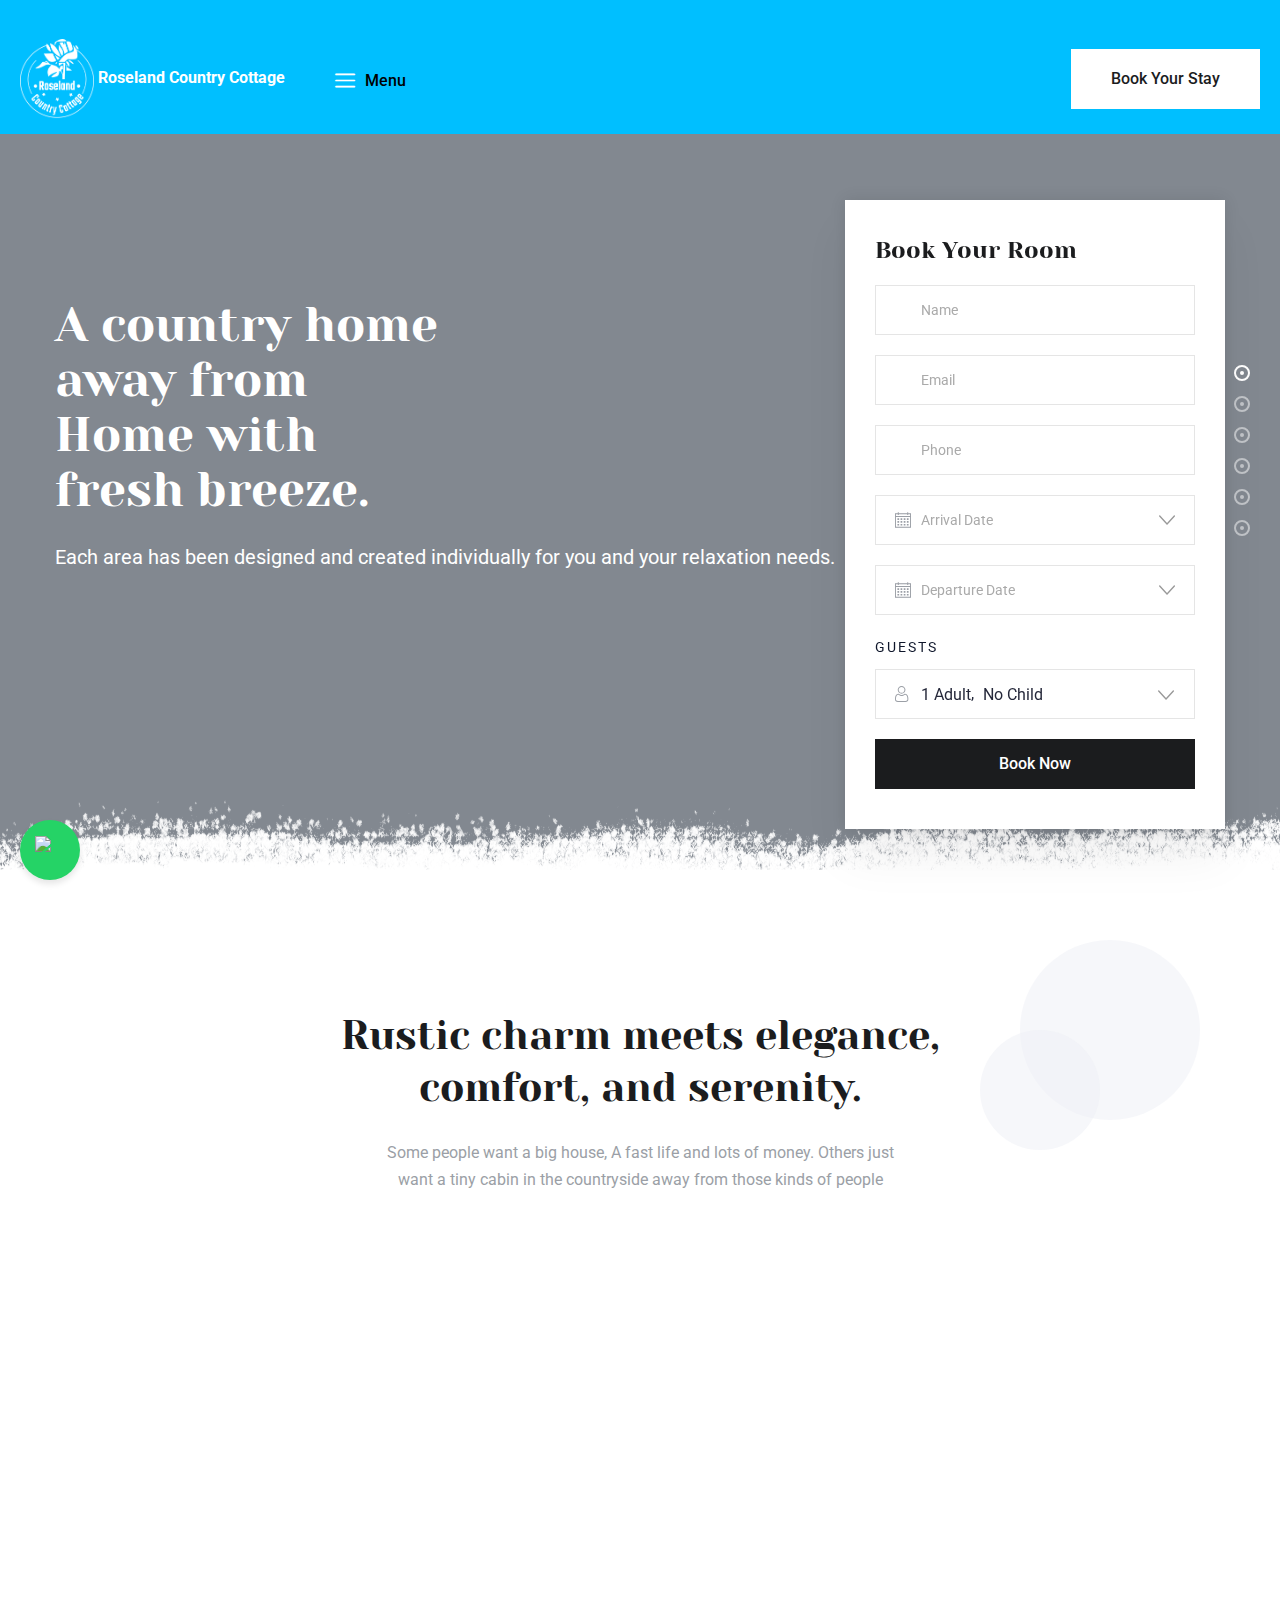
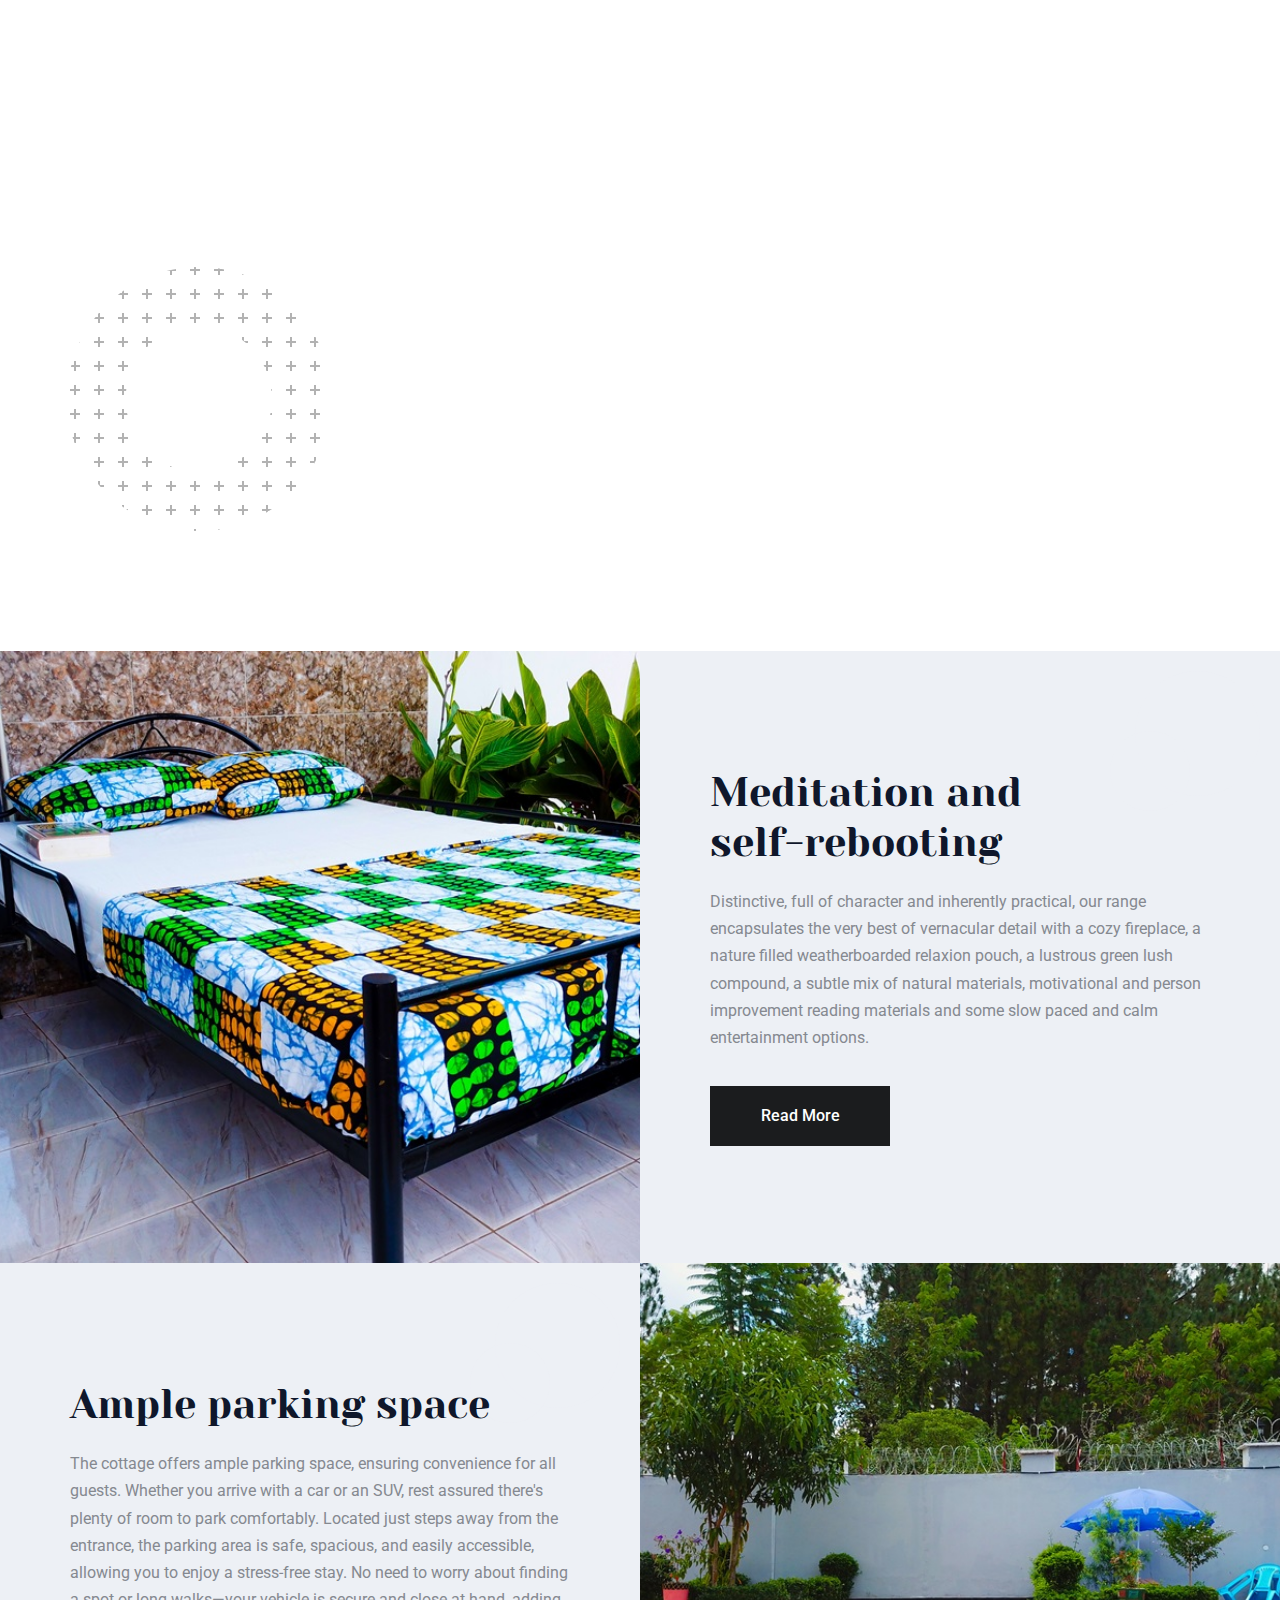
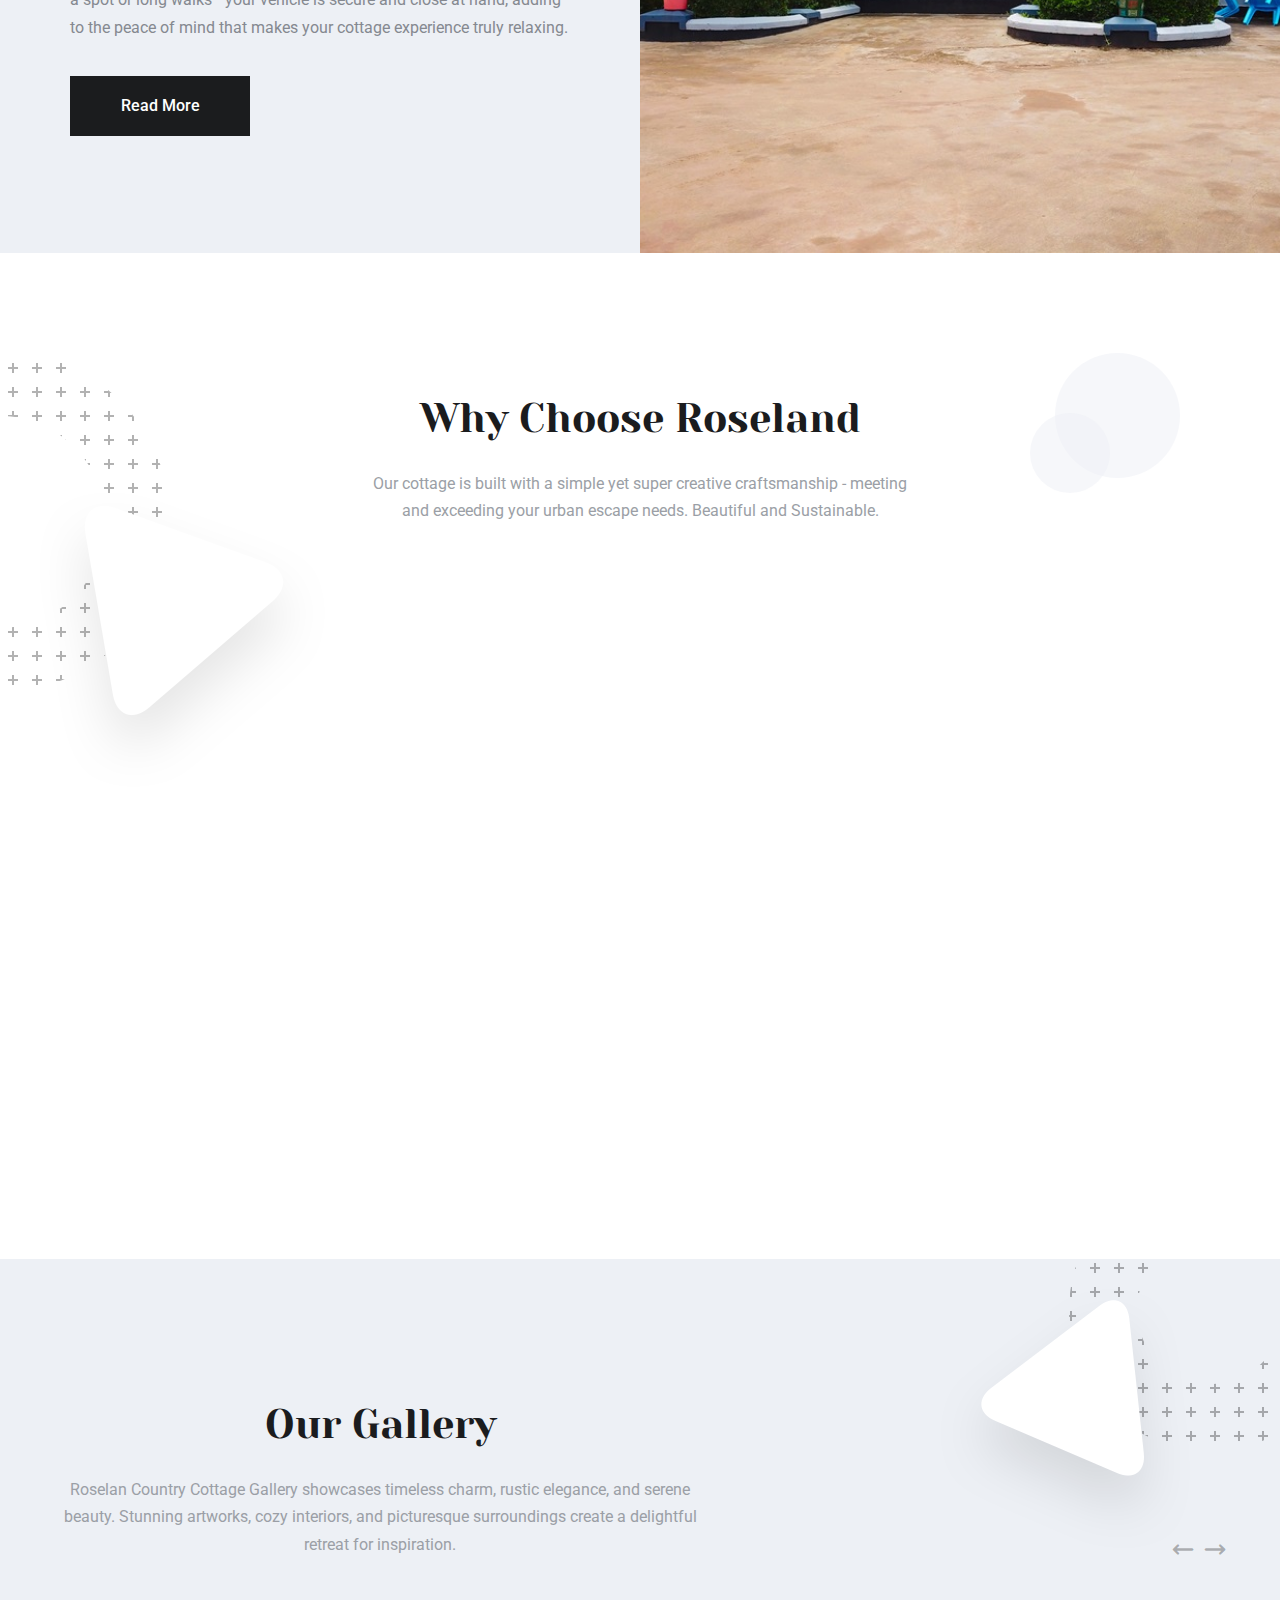
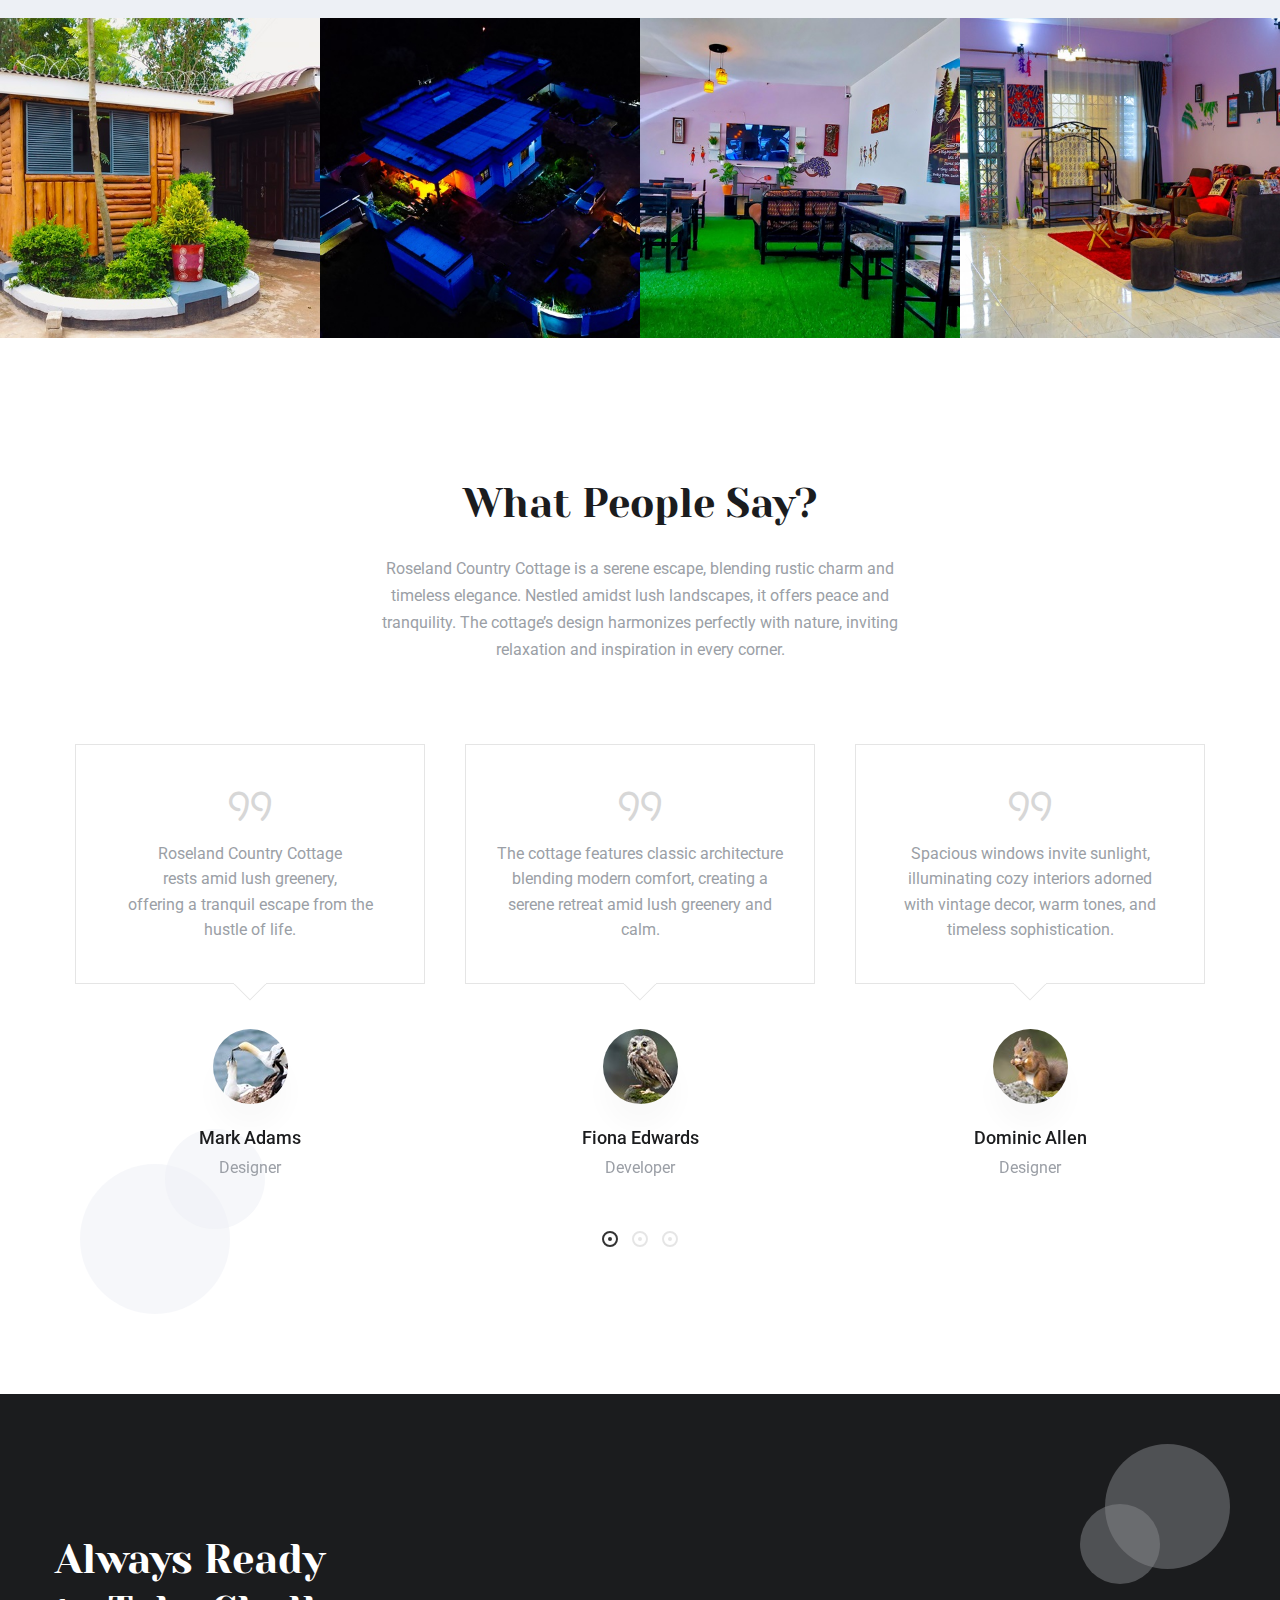
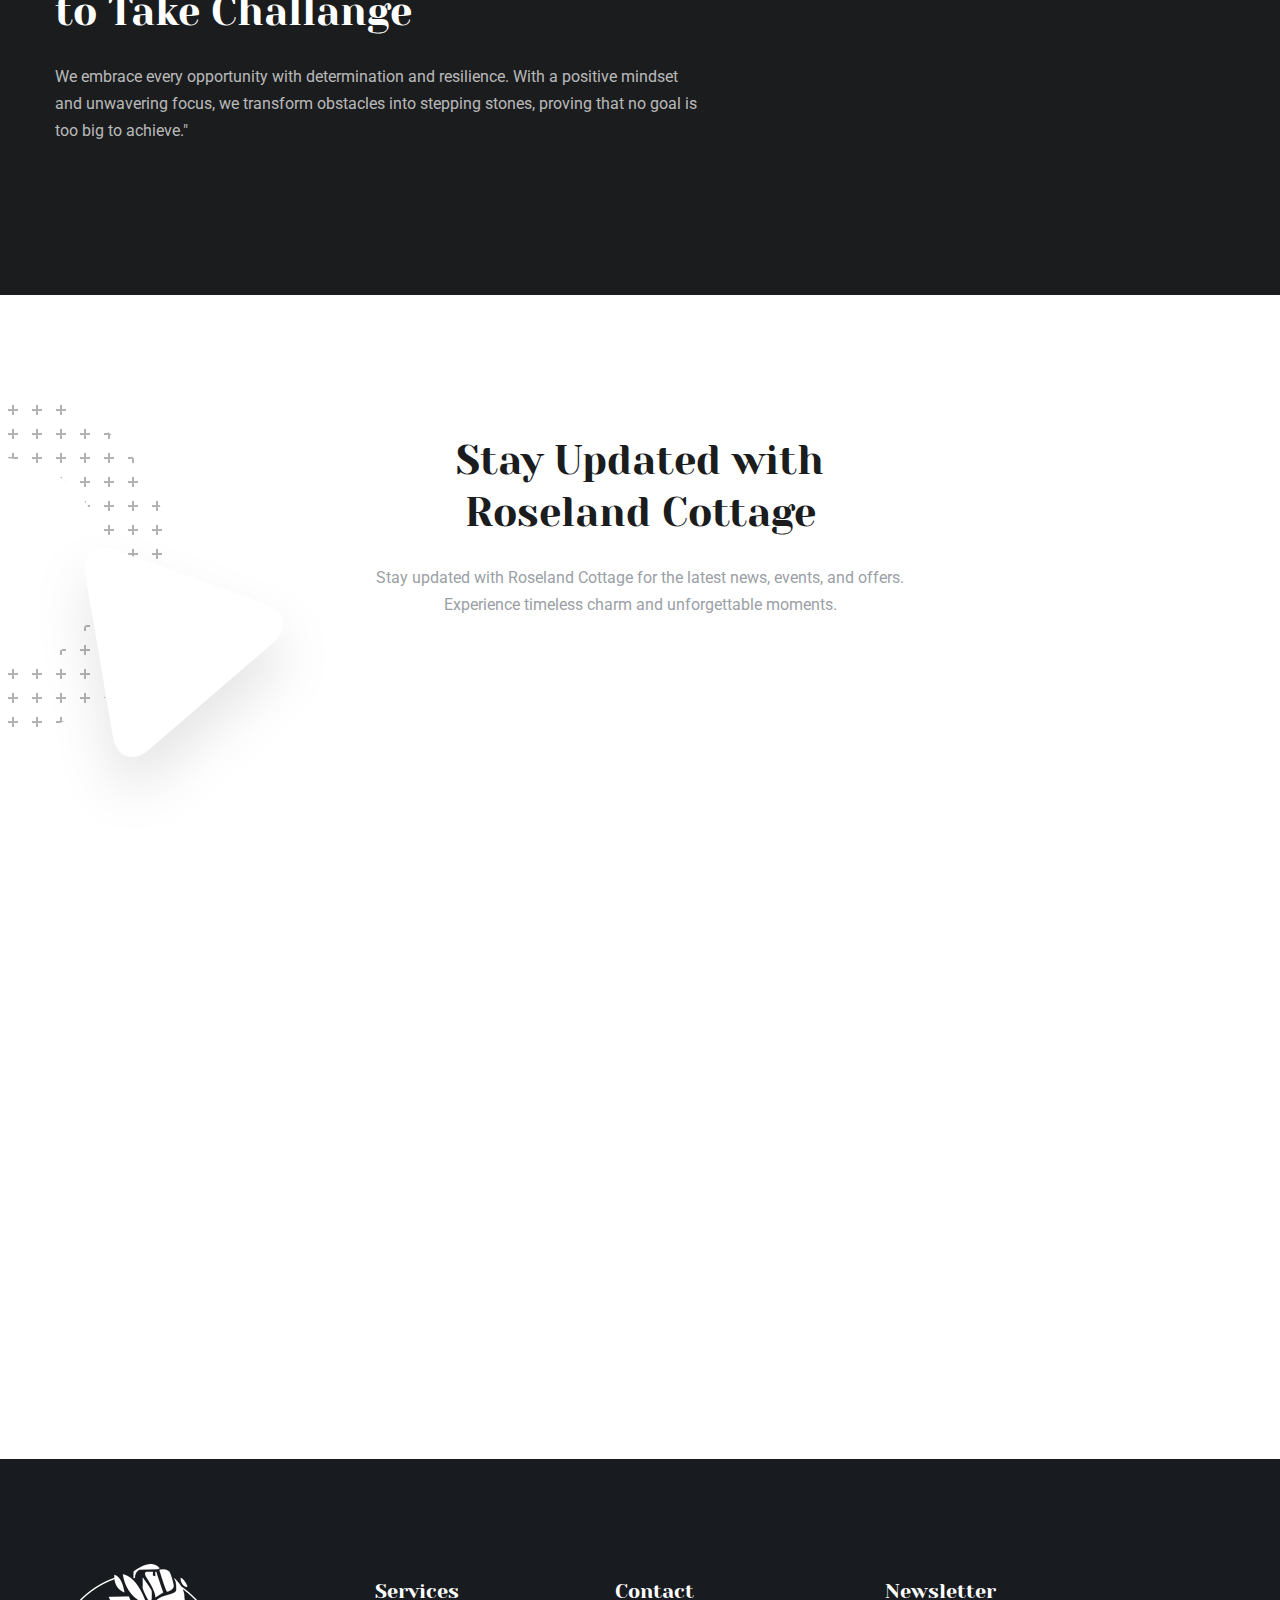
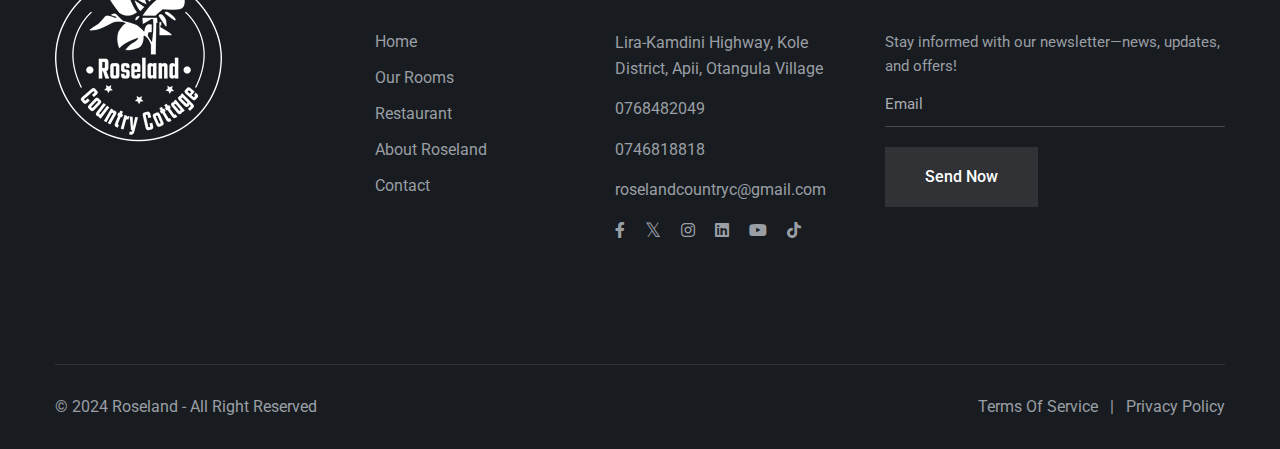
==== commit ce09cb8a: "fix: cleanup" ====
--- a/public/index.html
+++ b/public/index.html
@@ -1,1018 +1,1809 @@
 <!DOCTYPE html>
 <html lang="en">
-<head>
-<meta charset="utf-8">
-<title>Roseland Cottage</title>
-<!-- Stylesheets -->
-<link href="css/bootstrap.css" rel="stylesheet">
-<link href="css/style.css" rel="stylesheet">
-<!-- Responsive File -->
-<link href="css/responsive.css" rel="stylesheet">
-<link href="https://cdnjs.cloudflare.com/ajax/libs/font-awesome/6.0.0-beta3/css/all.min.css" rel="stylesheet">
-<link rel="shortcut icon" href="images/favicon.png" type="image/x-icon">
-<link rel="icon" href="images/favicon.png" type="image/x-icon">
-
-<!-- Responsive Settings -->
-<meta http-equiv="X-UA-Compatible" content="IE=edge">
-<meta name="viewport" content="width=device-width, initial-scale=1.0, maximum-scale=1.0, user-scalable=0">
-<!--[if lt IE 9]><script src="https://cdnjs.cloudflare.com/ajax/libs/html5shiv/3.7.3/html5shiv.js"></script><![endif]-->
-<!--[if lt IE 9]><script src="js/respond.js"></script><![endif]-->
-</head>
-
-<body>
-
-<div class="page-wrapper">
-    <!-- Preloader -->
-    <div class="preloader"><div class="icon"></div></div>
-
-    <!-- Main Header -->
-    <header class="main-header header-style-one alternate">
-
+  <head>
+    <meta charset="utf-8" />
+    <title>Roseland Cottage</title>
+    <!-- Stylesheets -->
+    <link href="css/bootstrap.css" rel="stylesheet" />
+    <link href="css/style.css" rel="stylesheet" />
+    <!-- Responsive File -->
+    <link href="css/responsive.css" rel="stylesheet" />
+    <link
+      href="https://cdnjs.cloudflare.com/ajax/libs/font-awesome/6.0.0-beta3/css/all.min.css"
+      rel="stylesheet"
+    />
+    <link rel="shortcut icon" href="images/favicon.png" type="image/x-icon" />
+    <link rel="icon" href="images/favicon.png" type="image/x-icon" />
+
+    <!-- Responsive Settings -->
+    <meta http-equiv="X-UA-Compatible" content="IE=edge" />
+    <meta
+      name="viewport"
+      content="width=device-width, initial-scale=1.0, maximum-scale=1.0, user-scalable=0"
+    />
+    <!--[if lt IE 9
+      ]><script src="https://cdnjs.cloudflare.com/ajax/libs/html5shiv/3.7.3/html5shiv.js"></script
+    ><![endif]-->
+    <!--[if lt IE 9]><script src="js/respond.js"></script><![endif]-->
+  </head>
+
+  <body>
+    <div class="page-wrapper">
+      <!-- Preloader -->
+      <div class="preloader"><div class="icon"></div></div>
+
+      <!-- Main Header -->
+      <header class="main-header header-style-one alternate">
         <!-- Header Upper -->
-        <div class="header-upper" style="background-color: deepskyblue;">
-            
-  
-  <div class="marquee-container">
-    <div class="marquee-text">
-        💥💥💥💥💥💥Experience luxury at an unbeatable price! Our beautifully designed rooms, now on promotion, offer comfort, elegance, and exceptional value. Book today and save!🥳🥳🥳🥳 👋
-    </div>
-  </div>
-            <div class="inner-container clearfix" style="background-color: deepskyblue">
-                <!--Logo-->
-                <div class="logo-box">
-                    <div class="logo"><a href="index.html" title="Roseland - Country Cottage"><img src="images/logo-2.png" alt="" title=""><b style="color: white;">  Roseland Country Cottage</b></a></div>
-                </div>
-                
-                <div class="nav-outer clearfix">
-                    <!--Mobile Navigation Toggler-->
-                    <div class="mobile-nav-toggler"><span class="icon flaticon-menu-2"></span><span class="txt">Menu</span></div>
-
-                    <!-- Main Menu -->
-                    <nav class="main-menu navbar-expand-md navbar-light">
-                        <div class="collapse navbar-collapse show clearfix" id="navbarSupportedContent">
-                            <ul class="navigation clearfix">
-                                <li><a href="index.html">Home</a></li>
-                                <li><a href="room-single.html">Rooms</a></li>
-                                <li><a href="about.html">About Us</a></li>
-                                <li  class="dropdown"><a href="">Pages<span class="arrow">&#9662;</span></a>
-                                    <ul>
-                                        <li><a href="event-single.html">Events</a></li>
-                                        <li><a href="gallery-masonry.html">Gallery</a></li>
-                                        <li><a href="restaurant.html">Restaurant</a></li>
-                                    </ul>
-                                </li>
-                                <li><a href="contact.html">Contact</a></li>
-                            </ul>
-                        </div>
-                    </nav>
-                </div>
-                <div class="other-links clearfix">
-                    <div class="info">
-                        <ul class="clearfix">
-                            <li><a href="tel:+256746818818"><span class="icon flaticon-smartphone-2"></span><span class="txt">+256 746 818 818</span></a></li>
-                            <li><a href="tel:+256768482049"><span class="icon flaticon-smartphone-2"></span><span class="txt">+256 768 482 049</span></a></li>
-                        </ul>
-                    </div>
-                    <div class="link-box">
-                        <a href="index.html" class="theme-btn btn-style-two"><span class="btn-title">Book Your Stay</span></a>
-                    </div>
-                </div>
-            </div>
+        <div class="header-upper" style="background-color: deepskyblue">
+          <div class="marquee-container">
+            <div class="marquee-text">
+              💥💥💥💥💥💥Experience luxury at an unbeatable price! Our
+              beautifully designed rooms, now on promotion, offer comfort,
+              elegance, and exceptional value. Book today and save!🥳🥳🥳🥳 👋
+            </div>
+          </div>
+          <div
+            class="inner-container clearfix"
+            style="background-color: deepskyblue"
+          >
+            <!--Logo-->
+            <div class="logo-box">
+              <div class="logo">
+                <a href="index.html" title="Roseland - Country Cottage"
+                  ><img src="images/logo-2.png" alt="" title="" /><b
+                    style="color: white"
+                  >
+                    Roseland Country Cottage</b
+                  ></a
+                >
+              </div>
+            </div>
+
+            <div class="nav-outer clearfix">
+              <!--Mobile Navigation Toggler-->
+              <div class="mobile-nav-toggler">
+                <span class="icon flaticon-menu-2"></span
+                ><span class="txt">Menu</span>
+              </div>
+
+              <!-- Main Menu -->
+              <nav class="main-menu navbar-expand-md navbar-light">
+                <div
+                  class="collapse navbar-collapse show clearfix"
+                  id="navbarSupportedContent"
+                >
+                  <ul class="navigation clearfix">
+                    <li><a href="index.html">Home</a></li>
+                    <li><a href="room-single.html">Rooms</a></li>
+                    <li><a href="about.html">About Us</a></li>
+                    <li class="dropdown">
+                      <a href="">Pages<span class="arrow">&#9662;</span></a>
+                      <ul>
+                        <li><a href="event-single.html">Events</a></li>
+                        <li><a href="gallery-masonry.html">Gallery</a></li>
+                        <li><a href="restaurant.html">Restaurant</a></li>
+                      </ul>
+                    </li>
+                    <li><a href="contact.html">Contact</a></li>
+                  </ul>
+                </div>
+              </nav>
+            </div>
+            <div class="other-links clearfix">
+              <div class="info">
+                <ul class="clearfix">
+                  <li>
+                    <a href="tel:+256746818818"
+                      ><span class="icon flaticon-smartphone-2"></span
+                      ><span class="txt">+256 746 818 818</span></a
+                    >
+                  </li>
+                  <li>
+                    <a href="tel:+256768482049"
+                      ><span class="icon flaticon-smartphone-2"></span
+                      ><span class="txt">+256 768 482 049</span></a
+                    >
+                  </li>
+                </ul>
+              </div>
+              <div class="link-box">
+                <a href="index.html" class="theme-btn btn-style-two"
+                  ><span class="btn-title">Book Your Stay</span></a
+                >
+              </div>
+            </div>
+          </div>
         </div>
         <!--End Header Upper-->
         <!-- Mobile Menu  -->
         <div class="mobile-menu">
-            <div class="close-btn"><span class="icon flaticon-targeting-cross"></span></div>
-            <div class="menu-backdrop"></div>
-            <div class="nav-logo"><a href="index.html"><img src="images/nav-logo.png" alt="" title=""></a><br><h5 style="color: hwb(0 100% 0%);">Roseland Country Cottage</h5></div>
-            <nav class="menu-box">
-                <div class="menu-outer"><!--Here Menu Will Come Automatically Via Javascript / Same Menu as in Header--></div>
-            </nav>
-            <div class="nav-bottom">
-                <div class="copyright">Roseland  &copy;  2024 All Right Reserved</div>
-                <!--Social Links-->
-                <div class="social-links">
-                    <ul class="clearfix">
-                        <li><a href="#"><span class="fab fa-facebook-f"></span></a></li>
-                        <li><a href="https://x.com/RoselandC10786/status/1866552909317464165?t=GxyQtMUwtLDcJ54qJHdX0Q&s=19"><span style="font-size: 15pt;">𝕏</span></a></li>
-                        <li><a href="https://www.instagram.com/roselandcountrycottage?igsh=Y294azNueHl6Z250"><span class="fab fa-instagram"></span></a></li>
-                        <li><a href="https://www.linkedin.com/in/roseland-country-cottage-727447340?utm_source=share&utm_campaign=share_via&utm_content=profile&utm_medium=android_app"><span class="fab fa-linkedin"></span></a></li>
-                        <li><a href="https://youtube.com/@roselandcountrycottage?si=LB2xWcwiUGJgF9cZ"><span class="fab fa-youtube"></span></a></li>
-                        <li><a href="https://vm.tiktok.com/ZMkDekHjP/"><span class="fab fa-tiktok"></span></a></li>
+          <div class="close-btn">
+            <span class="icon flaticon-targeting-cross"></span>
+          </div>
+          <div class="menu-backdrop"></div>
+          <div class="nav-logo">
+            <a href="index.html"
+              ><img src="images/nav-logo.png" alt="" title="" /></a
+            ><br />
+            <h5 style="color: hwb(0 100% 0%)">Roseland Country Cottage</h5>
+          </div>
+          <nav class="menu-box">
+            <div class="menu-outer">
+              <!--Here Menu Will Come Automatically Via Javascript / Same Menu as in Header-->
+            </div>
+          </nav>
+          <div class="nav-bottom">
+            <div class="copyright">Roseland &copy; 2024 All Right Reserved</div>
+            <!--Social Links-->
+            <div class="social-links">
+              <ul class="clearfix">
+                <li>
+                  <a href="#"><span class="fab fa-facebook-f"></span></a>
+                </li>
+                <li>
+                  <a
+                    href="https://x.com/RoselandC10786/status/1866552909317464165?t=GxyQtMUwtLDcJ54qJHdX0Q&s=19"
+                    ><span style="font-size: 15pt">𝕏</span></a
+                  >
+                </li>
+                <li>
+                  <a
+                    href="https://www.instagram.com/roselandcountrycottage?igsh=Y294azNueHl6Z250"
+                    ><span class="fab fa-instagram"></span
+                  ></a>
+                </li>
+                <li>
+                  <a
+                    href="https://www.linkedin.com/in/roseland-country-cottage-727447340?utm_source=share&utm_campaign=share_via&utm_content=profile&utm_medium=android_app"
+                    ><span class="fab fa-linkedin"></span
+                  ></a>
+                </li>
+                <li>
+                  <a
+                    href="https://youtube.com/@roselandcountrycottage?si=LB2xWcwiUGJgF9cZ"
+                    ><span class="fab fa-youtube"></span
+                  ></a>
+                </li>
+                <li>
+                  <a href="https://vm.tiktok.com/ZMkDekHjP/"
+                    ><span class="fab fa-tiktok"></span
+                  ></a>
+                </li>
+              </ul>
+            </div>
+          </div>
+        </div>
+        <!-- End Mobile Menu -->
+      </header>
+      <!-- End Main Header -->
+
+      <!-- Banner Section -->
+      <section class="banner-section banner-five">
+        <div class="banner-bottom-pattern"></div>
+
+        <div class="banner-carousel owl-theme owl-carousel">
+          <!-- Slide Item -->
+          <div class="slide-item">
+            <div
+              class="image-layer"
+              style="background-image: url(images/main-slider/13.png)"
+            ></div>
+            <div class="auto-container">
+              <div class="content-box">
+                <div class="content">
+                  <div class="inner">
+                    <h1>
+                      A country home <br />away from <br />Home with<br />fresh
+                      breeze.
+                    </h1>
+                    <div class="text">
+                      Each area has been designed and created individually for
+                      you and your relaxation needs.
+                    </div>
+                  </div>
+                </div>
+              </div>
+            </div>
+          </div>
+
+          <!-- Slide Item -->
+          <div class="slide-item">
+            <div
+              class="image-layer"
+              style="background-image: url(images/main-slider/14.jpg)"
+            ></div>
+            <div class="auto-container">
+              <div class="content-box">
+                <div class="content">
+                  <div class="inner">
+                    <h1>
+                      We offers priceless calm and<br />
+                      serenity. <br />at <br />Roseland Country cottage.
+                    </h1>
+                    <div class="text">
+                      Enjoy the comfort of this cozy Little Country Cottage, a
+                      priceless escape spot for calm and serenity.
+                    </div>
+                  </div>
+                </div>
+              </div>
+            </div>
+          </div>
+
+          <!-- Slide Item -->
+          <div class="slide-item">
+            <div
+              class="image-layer"
+              style="background-image: url(images/main-slider/15.jpg)"
+            ></div>
+            <div class="auto-container">
+              <div class="content-box">
+                <div class="content">
+                  <div class="inner">
+                    <h1>
+                      Charming cottage, <br />peaceful escapes, cozy nights,
+                      <br />nature’s embrace,<br />unforgettable serenity.
+                    </h1>
+                    <div class="text">
+                      Roseland Country Cottage offers the serenity and beauty of
+                      a contemporary African Village setting, with the amenities
+                      of a fine vacation home.
+                    </div>
+                  </div>
+                </div>
+              </div>
+            </div>
+          </div>
+
+          <!-- Slide Item -->
+          <div class="slide-item">
+            <div
+              class="image-layer"
+              style="background-image: url(images/main-slider/15.0.jpg)"
+            ></div>
+            <div class="auto-container">
+              <div class="content-box">
+                <div class="content">
+                  <div class="inner">
+                    <h1>Glowing embers beneath <br />starlit skies.</h1>
+                    <div class="text">
+                      At Campfire Point, Roseland, warmth sparks connection as
+                      nature’s melodies whisper through serene, vibrant nights.
+                    </div>
+                  </div>
+                </div>
+              </div>
+            </div>
+          </div>
+
+          <!-- Slide Item -->
+          <div class="slide-item">
+            <div
+              class="image-layer"
+              style="background-image: url(images/main-slider/15.1.jpg)"
+            ></div>
+            <div class="auto-container">
+              <div class="content-box">
+                <div class="content">
+                  <div class="inner">
+                    <h1>
+                      Roseland offers excellence <br />in conferences and
+                      magical<br />
+                      party celebrations.
+                    </h1>
+                    <div class="text">
+                      The conference services ensure professionalism and
+                      success, while the party point bursts with energy,
+                      elegance, music, laughter, and unforgettable moments under
+                      starry skies.
+                    </div>
+                  </div>
+                </div>
+              </div>
+            </div>
+          </div>
+
+          <!-- Slide Item -->
+          <div class="slide-item">
+            <div
+              class="image-layer"
+              style="background-image: url(images/main-slider/15.2.jpg)"
+            ></div>
+            <div class="auto-container">
+              <div class="content-box">
+                <div class="content">
+                  <div class="inner">
+                    <h1>
+                      Roseland's night aerial <br />views sparkle with
+                      <br />enchantment.
+                    </h1>
+                    <div class="text">
+                      Twinkling lights blend with serene moonlit landscapes,
+                      creating a mesmerizing tapestry of beauty, wonder, and
+                      unforgettable nighttime magic.
+                    </div>
+                  </div>
+                </div>
+              </div>
+            </div>
+          </div>
+        </div>
+      </section>
+      <!--End Banner Section -->
+
+      <!--Filters Section-->
+      <section class="filters-section style-four">
+        <div class="auto-container clearfix">
+          <div
+            class="form-box default-form filter-form-three wow fadeInRight"
+            data-wow-delay="0ms"
+            data-wow-duration="1500ms"
+          >
+            <h4>Book Your Room</h4>
+            <div class="outer clearfix">
+              <div class="form-group">
+                <div class="field-inner">
+                  <input
+                    class="name"
+                    type="text"
+                    name="name"
+                    value=""
+                    placeholder="Name"
+                    required=""
+                  />
+                </div>
+              </div>
+              <div class="form-group">
+                <div class="field-inner">
+                  <input
+                    class="email"
+                    type="email"
+                    name="email"
+                    value=""
+                    placeholder="Email"
+                    required=""
+                  />
+                </div>
+              </div>
+              <div class="form-group">
+                <div class="field-inner">
+                  <input
+                    type="text"
+                    class="phone"
+                    name="phone"
+                    value=""
+                    placeholder="Phone"
+                    required=""
+                  />
+                </div>
+              </div>
+              <div class="form-group">
+                <div class="field-inner">
+                  <input
+                    id="arrival-date"
+                    class="date-picker arrival"
+                    type="text"
+                    name="field-name"
+                    placeholder="Arrival Date"
+                  />
+                  <span class="alt-icon flaticon-calendar-2"></span>
+                  <label
+                    for="arrival-date"
+                    class="icon flaticon-down-arrow"
+                  ></label>
+                </div>
+              </div>
+              <div class="form-group">
+                <div class="field-inner">
+                  <input
+                    id="depart-date"
+                    class="date-picker departure"
+                    type="text"
+                    name="field-name"
+                    placeholder="Departure Date"
+                  />
+                  <span class="alt-icon flaticon-calendar-2"></span>
+                  <label
+                    for="depart-date"
+                    class="icon flaticon-down-arrow"
+                  ></label>
+                </div>
+              </div>
+              <div class="form-group">
+                <div class="field-label">Guests</div>
+                <div class="field-inner">
+                  <span class="alt-icon flaticon-user-3"></span>
+                  <div class="check-sel-box">
+                    <div class="check-sel-btn">
+                      <span class="adult-info">1 Adult</span><span>,</span>
+                      <span class="child-info">No Child</span>
+                    </div>
+                    <ul class="check-sel-droplist">
+                      <li>
+                        <div class="sel-title">Select Adults:</div>
+                        <div class="clearfix">
+                          <div class="radio-block adult-block">
+                            <input
+                              type="radio"
+                              name="adult-group"
+                              id="radio-1"
+                              value="1 Adult"
+                            /><label for="radio-1">1</label>
+                          </div>
+                          <div class="radio-block adult-block">
+                            <input
+                              type="radio"
+                              name="adult-group"
+                              id="radio-2"
+                              value="2 Adults"
+                              checked=""
+                            /><label for="radio-2">2</label>
+                          </div>
+                          <div class="radio-block adult-block">
+                            <input
+                              type="radio"
+                              name="adult-group"
+                              id="radio-3"
+                              value="3 Adults"
+                            /><label for="radio-3">3</label>
+                          </div>
+                          <div class="radio-block adult-block">
+                            <input
+                              type="radio"
+                              name="adult-group"
+                              id="radio-4"
+                              value="4 Adults"
+                            /><label for="radio-4">4</label>
+                          </div>
+                        </div>
+                      </li>
+                      <li>
+                        <div class="sel-title">Select Children:</div>
+                        <div class="clearfix">
+                          <div class="radio-block child-block">
+                            <input
+                              type="radio"
+                              name="child-group"
+                              id="radio-5"
+                              value="No Child"
+                              checked=""
+                            /><label for="radio-5">0</label>
+                          </div>
+                          <div class="radio-block child-block">
+                            <input
+                              type="radio"
+                              name="child-group"
+                              id="radio-5"
+                              value="1 Child"
+                              checked=""
+                            /><label for="radio-5">1</label>
+                          </div>
+                          <div class="radio-block child-block">
+                            <input
+                              type="radio"
+                              name="child-group"
+                              id="radio-6"
+                              value="2 Children"
+                            /><label for="radio-6">2</label>
+                          </div>
+                          <div class="radio-block child-block">
+                            <input
+                              type="radio"
+                              name="child-group"
+                              id="radio-7"
+                              value="3 Children"
+                            /><label for="radio-7">3</label>
+                          </div>
+                          <div class="radio-block child-block">
+                            <input
+                              type="radio"
+                              name="child-group"
+                              id="radio-8"
+                              value="4 Children"
+                            /><label for="radio-8">4</label>
+                          </div>
+                        </div>
+                      </li>
                     </ul>
-                </div>
-            </div>
-        </div><!-- End Mobile Menu -->
-  
-    </header>
-    <!-- End Main Header -->
-
-    <!-- Banner Section -->
-    <section class="banner-section banner-five">
-        <div class="banner-bottom-pattern"></div>
-
-		<div class="banner-carousel owl-theme owl-carousel">
-            <!-- Slide Item -->
-			<div class="slide-item">
-                <div class="image-layer" style="background-image: url(images/main-slider/13.png);"></div>
-				<div class="auto-container">
-					<div class="content-box">
-                        <div class="content">
-                            <div class="inner">
-        						<h1>A country home <br>away from <br>Home with<br>fresh breeze.</h1>
-                                <div class="text"> Each area has been designed and created individually for you and your relaxation needs.</div>
-                            </div>
-                        </div>
-					</div>  
-				</div>
-			</div>
-
-			<!-- Slide Item -->
-            <div class="slide-item">
-                <div class="image-layer" style="background-image: url(images/main-slider/14.jpg);"></div>
-                <div class="auto-container">
-                    <div class="content-box">
-                        <div class="content">
-                            <div class="inner">
-                                <h1>We offers priceless calm and<br> serenity. <br>at <br>Roseland Country cottage.</h1>
-                                <div class="text">Enjoy the comfort of this cozy Little Country Cottage, a priceless escape spot for calm and serenity. </div>
-                            </div>
-                        </div>
-                    </div>  
-                </div>
-            </div>
-
-			<!-- Slide Item -->
-            <div class="slide-item">
-                <div class="image-layer" style="background-image: url(images/main-slider/15.jpg);"></div>
-                <div class="auto-container">
-                    <div class="content-box">
-                        <div class="content">
-                            <div class="inner">
-                                <h1>Charming cottage, <br>peaceful escapes, cozy nights, <br>nature’s embrace,<br>unforgettable serenity.</h1>
-                                <div class="text">Roseland Country Cottage offers the serenity and beauty of a contemporary African Village setting, with the amenities of a fine vacation home.</div>
-                            </div>
-                        </div>
-                    </div>  
-                </div>
-            </div>
-
-            <!-- Slide Item -->
-            <div class="slide-item">
-                <div class="image-layer" style="background-image: url(images/main-slider/15.0.jpg);"></div>
-                <div class="auto-container">
-                    <div class="content-box">
-                        <div class="content">
-                            <div class="inner">
-                                <h1>Glowing embers beneath <br>starlit skies.</h1>
-                                <div class="text">At Campfire Point, Roseland, warmth sparks connection as nature’s melodies whisper through serene, vibrant nights.</div>
-                            </div>
-                        </div>
-                    </div>  
-                </div>
-            </div>
-
-            <!-- Slide Item -->
-            <div class="slide-item">
-                <div class="image-layer" style="background-image: url(images/main-slider/15.1.jpg);"></div>
-                <div class="auto-container">
-                    <div class="content-box">
-                        <div class="content">
-                            <div class="inner">
-                                <h1>Roseland offers excellence <br>in conferences and magical<br> party celebrations.</h1>
-                                <div class="text">The conference services ensure professionalism and success, while the party point bursts with energy, elegance, music, laughter, and unforgettable moments under starry skies.</div>
-                            </div>
-                        </div>
-                    </div>  
-                </div>
-            </div>
-
-            <!-- Slide Item -->
-            <div class="slide-item">
-                <div class="image-layer" style="background-image: url(images/main-slider/15.2.jpg);"></div>
-                <div class="auto-container">
-                    <div class="content-box">
-                        <div class="content">
-                            <div class="inner">
-                                <h1>Roseland's night aerial <br>views sparkle with <br>enchantment.</h1>
-                                <div class="text">Twinkling lights blend with serene moonlit landscapes, creating a mesmerizing tapestry of beauty, wonder, and unforgettable nighttime magic.</div>
-                            </div>
-                        </div>
-                    </div>  
-                </div>
-            </div>
-
-		</div>
-    </section>
-    <!--End Banner Section -->
-
-	<!--Filters Section-->
-    <section class="filters-section style-four">
-        <div class="auto-container clearfix">
-            <div class="form-box default-form filter-form-three wow fadeInRight" data-wow-delay="0ms" data-wow-duration="1500ms">
-                <h4>Book Your Room</h4>
-                <form method="post" action="room-single.html">
-                    <div class="outer clearfix">
-                        <div class="form-group">
-                            <div class="field-label">Arrival</div>
-                            <div class="field-inner">
-                                <input id="arrival-date" class="date-picker" type="text" name="field-name" value="Nov 02. 2019" placeholder="">
-                                <span class="alt-icon flaticon-calendar-2"></span>
-                                <label for="arrival-date" class="icon flaticon-down-arrow"></label>
-                            </div>
-                        </div>
-                        <div class="form-group">
-                            <div class="field-label">Departure</div>
-                            <div class="field-inner">
-                                <input id="depart-date" class="date-picker" type="text" name="field-name" value="Nov 12. 2019" placeholder="">
-                                <span class="alt-icon flaticon-calendar-2"></span>
-                                <label for="depart-date" class="icon flaticon-down-arrow"></label>
-                            </div>
-                        </div>
-                        <div class="form-group">
-                            <div class="field-label">Guests</div>
-                            <div class="field-inner">
-                                <span class="alt-icon flaticon-user-3"></span>
-                                <div class="check-sel-box">
-                                    <div class="check-sel-btn">
-                                        <span class="adult-info">2 Adults.</span>
-                                        <span class="child-info">1 Children</span>
-                                    </div>
-                                    <ul class="check-sel-droplist">
-                                        <li>
-                                            <div class="sel-title">Select Adults:</div>
-                                            <div class="clearfix">
-                                                <div class="radio-block adult-block"><input type="radio" name="adult-group" id="radio-1" value="1 Adults."><label for="radio-1">1</label></div>
-                                                <div class="radio-block adult-block"><input type="radio" name="adult-group" id="radio-2" value="2 Adults." checked=""><label for="radio-2">2</label></div>
-                                                <div class="radio-block adult-block"><input type="radio" name="adult-group" id="radio-3" value="3 Adults."><label for="radio-3">3</label></div>
-                                                <div class="radio-block adult-block"><input type="radio" name="adult-group" id="radio-4" value="4 Adults."><label for="radio-4">4</label></div>
-                                            </div>
-                                        </li>
-                                        <li>
-                                            <div class="sel-title">Select Children:</div>
-                                            <div class="clearfix">
-                                                <div class="radio-block child-block"><input type="radio" name="child-group" id="radio-5" value="1 Children" checked=""><label for="radio-5">1</label></div>
-                                                <div class="radio-block child-block"><input type="radio" name="child-group" id="radio-6" value="2 Children"><label for="radio-6">2</label></div>
-                                                <div class="radio-block child-block"><input type="radio" name="child-group" id="radio-7" value="3 Children"><label for="radio-7">3</label></div>
-                                                <div class="radio-block child-block"><input type="radio" name="child-group" id="radio-8" value="4 Children"><label for="radio-8">4</label></div>
-                                            </div>
-                                        </li>
-                                    </ul>
-                                </div>
-                            </div>
-                        </div>
-                        <div class="form-group">
-                            <div class="field-inner">
-                                <button class="theme-btn btn-style-one"><span class="btn-title">Check Availability</span></button>
-                            </div>
-                        </div>
-                    </div>
-                </form>
-            </div>
+                  </div>
+                </div>
+              </div>
+              <div class="form-group">
+                <div class="field-inner">
+                  <button
+                    class="theme-btn btn-style-one"
+                    onclick="sendRoselandCountryCottageBooking()"
+                  >
+                    <span class="btn-title">Book Now</span>
+                  </button>
+                </div>
+              </div>
+            </div>
+          </div>
         </div>
-    </section>
-
-    <!--Featured Section-->
-    <section class="featured-section-five">
+      </section>
+
+      <!--Featured Section-->
+      <section class="featured-section-five">
         <span class="dotted-pattern dotted-pattern-10"></span>
         <div class="circles-two">
-            <div class="c-1"></div>
-            <div class="c-2"></div>
+          <div class="c-1"></div>
+          <div class="c-2"></div>
         </div>
         <div class="auto-container">
-            <div class="sec-title centered">
-                <h2>Rustic charm meets elegance,<br> comfort, and serenity.</h2>
-                <div class="lower-text">Some people want a big house,
-                    A fast life and lots of money.
-                    Others just want a tiny cabin in the countryside away from those kinds of people</div>
-            </div>
-            <div class="row clearfix">
-                <!--Block-->
-                <div class="featured-block-two col-xl-4 col-lg-6 col-md-6 col-sm-12">
-                    <div class="inner-box">
-                        <div class="image-box wow fadeInUp" data-wow-delay="0ms" data-wow-duration="1500ms">
-                            <figure class="image"><a href="room-single.html"><img src="images/resource/featured-image-15.jpg" alt="" title=""></a></figure>
-                        </div>
-                        <div class="cap-box wow fadeInDown" data-wow-delay="300ms" data-wow-duration="1500ms">
-                            <div class="cap-inner">
-                                <div class="price" style="font-family: 'Times New Roman', Times, serif; font-weight: lighter; font-style: inherit;">From <span><del style="color: rgb(177, 26, 26);">Ugx 250.000 </del></span><br>Now 150.000/=</div>
-                                <h6>Executive room with king size bed</h6>
-                            </div>
-                        </div>
-                    </div>
-                </div>
-                <!--Block-->
-                <div class="featured-block-two col-xl-4 col-lg-6 col-md-6 col-sm-12">
-                    <div class="inner-box">
-                        <div class="image-box wow fadeInUp" data-wow-delay="0ms" data-wow-duration="1500ms">
-                            <figure class="image"><a href="room-single.html"><img src="images/resource/featured-image-16.jpg" alt="" title=""></a></figure>
-                        </div>
-                        <div class="cap-box wow fadeInDown" data-wow-delay="300ms" data-wow-duration="1500ms">
-                            <div class="cap-inner">
-                                <div class="price" style="font-family: 'Times New Roman', Times, serif; font-weight: lighter; font-style: inherit;">From <span><del style="color: rgb(177, 26, 26);">Ugx 200.000</del> </span><br> Now 100.000/=</div>
-                                <h6>Deluxe room with a single bed</h6>
-                            </div>
-                        </div>
-                    </div>
-                </div>
-                <!--Block-->
-                <div class="featured-block-two col-xl-4 col-lg-6 col-md-6 col-sm-12">
-                    <div class="inner-box">
-                        <div class="image-box wow fadeInUp" data-wow-delay="0ms" data-wow-duration="1500ms">
-                            <figure class="image"><a href="room-single.html"><img src="images/resource/featured-image-17.jpg" alt="" title=""></a></figure>
-                        </div>
-                        <div class="cap-box wow fadeInDown" data-wow-delay="300ms" data-wow-duration="1500ms">
-                            <div class="cap-inner">
-                                <div class="price" style="font-family: 'Times New Roman', Times, serif; font-weight: lighter; font-style: inherit;">From <span><del style="color: rgb(177, 26, 26);">Ugx 500.000</del> </span><br>Now 250.000/=</div>
-                                <h6>Executive kids Room</h6>
-                            </div>
-                        </div>
-                    </div>
-                </div>
-                <!--Block-->
-                <div class="featured-block-two col-xl-4 col-lg-6 col-md-6 col-sm-12">
-                    <div class="inner-box">
-                        <div class="image-box wow fadeInUp" data-wow-delay="0ms" data-wow-duration="1500ms">
-                            <figure class="image"><a href="room-single.html"><img src="images/resource/112.jpg" alt="" title=""></a></figure>
-                        </div>
-                        <div class="cap-box wow fadeInDown" data-wow-delay="300ms" data-wow-duration="1500ms">
-                            <div class="cap-inner">
-                                <div class="price" style="font-family: 'Times New Roman', Times, serif; font-weight: lighter; font-style: inherit;">From <span><del style="color: rgb(177, 26, 26);">Ugx 200,000</del></span><br> Now 100.000/=</div>
-                                <h6>Luxury Single</h6>
-                            </div>
-                        </div>
-                    </div>
-                </div>
-                <!--Block-->
-                <div class="featured-block-two col-xl-4 col-lg-6 col-md-6 col-sm-12">
-                    <div class="inner-box">
-                        <div class="image-box wow fadeInUp" data-wow-delay="0ms" data-wow-duration="1500ms">
-                            <figure class="image"><a href="room-single.html"><img src="images/resource/featured-image-117.jpg" alt="" title=""></a></figure>
-                        </div>
-                        <div class="cap-box wow fadeInDown" data-wow-delay="300ms" data-wow-duration="1500ms">
-                            <div class="cap-inner">
-                                <div class="price" style="font-family: 'Times New Roman', Times, serif; font-weight: lighter; font-style: inherit;">From <span><del style="color: rgb(177, 26, 26);">Ugx 1,000,000 </del></span><br>Now 600.000/=</div>
-                                <h6>Full House VIP setup </h6>
-                            </div>
-                        </div>
-                    </div>
-                </div>
-                <!--Block-->
-                <div class="featured-block-two col-xl-4 col-lg-6 col-md-6 col-sm-12">
-                    <div class="inner-box">
-                        <div class="image-box wow fadeInUp" data-wow-delay="0ms" data-wow-duration="1500ms">
-                            <figure class="image"><a href="room-single.html"><img src="images/resource/113.jpg" alt="" title=""></a></figure>
-                        </div>
-                        <div class="cap-box wow fadeInDown" data-wow-delay="300ms" data-wow-duration="1500ms">
-                            <div class="cap-inner">
-                                <div class="price" style="font-family: 'Times New Roman', Times, serif; font-weight: lighter; font-style: inherit;">From <span><del style="color: rgb(177, 26, 26);">Ugx 1.000.000 </del></span><br>Now 600.000/=</div>
-                                <h6>Full House VIP setup</h6>
-                            </div>
-                        </div>
-                    </div>
-                </div>
-            </div>
+          <div class="sec-title centered">
+            <h2>
+              Rustic charm meets elegance,<br />
+              comfort, and serenity.
+            </h2>
+            <div class="lower-text">
+              Some people want a big house, A fast life and lots of money.
+              Others just want a tiny cabin in the countryside away from those
+              kinds of people
+            </div>
+          </div>
+          <div class="row clearfix">
+            <!--Block-->
+            <div
+              class="featured-block-two col-xl-4 col-lg-6 col-md-6 col-sm-12"
+            >
+              <div class="inner-box">
+                <div
+                  class="image-box wow fadeInUp"
+                  data-wow-delay="0ms"
+                  data-wow-duration="1500ms"
+                >
+                  <figure class="image">
+                    <a href="room-single.html"
+                      ><img
+                        src="images/resource/featured-image-15.jpg"
+                        alt=""
+                        title=""
+                    /></a>
+                  </figure>
+                </div>
+                <div
+                  class="cap-box wow fadeInDown"
+                  data-wow-delay="300ms"
+                  data-wow-duration="1500ms"
+                >
+                  <div class="cap-inner">
+                    <div
+                      class="price"
+                      style="
+                        font-family: 'Times New Roman', Times, serif;
+                        font-weight: lighter;
+                        font-style: inherit;
+                      "
+                    >
+                      From
+                      <span
+                        ><del style="color: rgb(177, 26, 26)"
+                          >Ugx 250.000
+                        </del></span
+                      ><br />Now 150.000/=
+                    </div>
+                    <h6>Executive room with king size bed</h6>
+                  </div>
+                </div>
+              </div>
+            </div>
+            <!--Block-->
+            <div
+              class="featured-block-two col-xl-4 col-lg-6 col-md-6 col-sm-12"
+            >
+              <div class="inner-box">
+                <div
+                  class="image-box wow fadeInUp"
+                  data-wow-delay="0ms"
+                  data-wow-duration="1500ms"
+                >
+                  <figure class="image">
+                    <a href="room-single.html"
+                      ><img
+                        src="images/resource/featured-image-16.jpg"
+                        alt=""
+                        title=""
+                    /></a>
+                  </figure>
+                </div>
+                <div
+                  class="cap-box wow fadeInDown"
+                  data-wow-delay="300ms"
+                  data-wow-duration="1500ms"
+                >
+                  <div class="cap-inner">
+                    <div
+                      class="price"
+                      style="
+                        font-family: 'Times New Roman', Times, serif;
+                        font-weight: lighter;
+                        font-style: inherit;
+                      "
+                    >
+                      From
+                      <span
+                        ><del style="color: rgb(177, 26, 26)"
+                          >Ugx 200.000</del
+                        > </span
+                      ><br />
+                      Now 100.000/=
+                    </div>
+                    <h6>Deluxe room with a single bed</h6>
+                  </div>
+                </div>
+              </div>
+            </div>
+            <!--Block-->
+            <div
+              class="featured-block-two col-xl-4 col-lg-6 col-md-6 col-sm-12"
+            >
+              <div class="inner-box">
+                <div
+                  class="image-box wow fadeInUp"
+                  data-wow-delay="0ms"
+                  data-wow-duration="1500ms"
+                >
+                  <figure class="image">
+                    <a href="room-single.html"
+                      ><img
+                        src="images/resource/featured-image-17.jpg"
+                        alt=""
+                        title=""
+                    /></a>
+                  </figure>
+                </div>
+                <div
+                  class="cap-box wow fadeInDown"
+                  data-wow-delay="300ms"
+                  data-wow-duration="1500ms"
+                >
+                  <div class="cap-inner">
+                    <div
+                      class="price"
+                      style="
+                        font-family: 'Times New Roman', Times, serif;
+                        font-weight: lighter;
+                        font-style: inherit;
+                      "
+                    >
+                      From
+                      <span
+                        ><del style="color: rgb(177, 26, 26)"
+                          >Ugx 500.000</del
+                        > </span
+                      ><br />Now 250.000/=
+                    </div>
+                    <h6>Executive kids Room</h6>
+                  </div>
+                </div>
+              </div>
+            </div>
+            <!--Block-->
+            <div
+              class="featured-block-two col-xl-4 col-lg-6 col-md-6 col-sm-12"
+            >
+              <div class="inner-box">
+                <div
+                  class="image-box wow fadeInUp"
+                  data-wow-delay="0ms"
+                  data-wow-duration="1500ms"
+                >
+                  <figure class="image">
+                    <a href="room-single.html"
+                      ><img src="images/resource/112.jpg" alt="" title=""
+                    /></a>
+                  </figure>
+                </div>
+                <div
+                  class="cap-box wow fadeInDown"
+                  data-wow-delay="300ms"
+                  data-wow-duration="1500ms"
+                >
+                  <div class="cap-inner">
+                    <div
+                      class="price"
+                      style="
+                        font-family: 'Times New Roman', Times, serif;
+                        font-weight: lighter;
+                        font-style: inherit;
+                      "
+                    >
+                      From
+                      <span
+                        ><del style="color: rgb(177, 26, 26)"
+                          >Ugx 200,000</del
+                        ></span
+                      ><br />
+                      Now 100.000/=
+                    </div>
+                    <h6>Luxury Single</h6>
+                  </div>
+                </div>
+              </div>
+            </div>
+            <!--Block-->
+            <div
+              class="featured-block-two col-xl-4 col-lg-6 col-md-6 col-sm-12"
+            >
+              <div class="inner-box">
+                <div
+                  class="image-box wow fadeInUp"
+                  data-wow-delay="0ms"
+                  data-wow-duration="1500ms"
+                >
+                  <figure class="image">
+                    <a href="room-single.html"
+                      ><img
+                        src="images/resource/featured-image-117.jpg"
+                        alt=""
+                        title=""
+                    /></a>
+                  </figure>
+                </div>
+                <div
+                  class="cap-box wow fadeInDown"
+                  data-wow-delay="300ms"
+                  data-wow-duration="1500ms"
+                >
+                  <div class="cap-inner">
+                    <div
+                      class="price"
+                      style="
+                        font-family: 'Times New Roman', Times, serif;
+                        font-weight: lighter;
+                        font-style: inherit;
+                      "
+                    >
+                      From
+                      <span
+                        ><del style="color: rgb(177, 26, 26)"
+                          >Ugx 1,000,000
+                        </del></span
+                      ><br />Now 600.000/=
+                    </div>
+                    <h6>Full House VIP setup</h6>
+                  </div>
+                </div>
+              </div>
+            </div>
+            <!--Block-->
+            <div
+              class="featured-block-two col-xl-4 col-lg-6 col-md-6 col-sm-12"
+            >
+              <div class="inner-box">
+                <div
+                  class="image-box wow fadeInUp"
+                  data-wow-delay="0ms"
+                  data-wow-duration="1500ms"
+                >
+                  <figure class="image">
+                    <a href="room-single.html"
+                      ><img src="images/resource/113.jpg" alt="" title=""
+                    /></a>
+                  </figure>
+                </div>
+                <div
+                  class="cap-box wow fadeInDown"
+                  data-wow-delay="300ms"
+                  data-wow-duration="1500ms"
+                >
+                  <div class="cap-inner">
+                    <div
+                      class="price"
+                      style="
+                        font-family: 'Times New Roman', Times, serif;
+                        font-weight: lighter;
+                        font-style: inherit;
+                      "
+                    >
+                      From
+                      <span
+                        ><del style="color: rgb(177, 26, 26)"
+                          >Ugx 1.000.000
+                        </del></span
+                      ><br />Now 600.000/=
+                    </div>
+                    <h6>Full House VIP setup</h6>
+                  </div>
+                </div>
+              </div>
+            </div>
+          </div>
         </div>
-    </section>
-
-    <!--Fluid Section-->
-    <section class="fluid-section">
+      </section>
+
+      <!--Fluid Section-->
+      <section class="fluid-section">
         <div class="outer-container clearfix">
-            <div class="row clearfix">
-                <div class="image-column col-lg-6 col-md-12">
-                    <div class="inner">
-                        <div class="image-layer" style="background-image: url(images/background/image-7.jpg);"></div>
-                    </div>
-                </div>
-                <div class="text-column clearfix col-lg-6 col-md-12">
-                    <div class="circles">
-                        <div class="c-1"></div>
-                        <div class="c-2"></div>
-                    </div>
-                    <div class="inner">
-                        <div class="inner-box">
-                            <div class="content">
-                                <div class="price"><span></span></div>
-                                <h3>Meditation and <br>self-rebooting</h3>
-                                <div class="text">Distinctive, full of character and inherently practical, our range encapsulates the very best of vernacular detail with a cozy fireplace, a nature filled weatherboarded relaxion pouch, a lustrous green lush compound, a subtle mix of natural materials, motivational and person improvement reading materials and some slow paced and calm entertainment options.</div>
-                                <div class="link-box"><a href="index.html" class="theme-btn btn-style-one"><span class="btn-title">Read More</span></a></div>
-                            </div>
-                        </div>
-                    </div>
-                </div>
-            </div>
+          <div class="row clearfix">
+            <div class="image-column col-lg-6 col-md-12">
+              <div class="inner">
+                <div
+                  class="image-layer"
+                  style="background-image: url(images/background/image-7.jpg)"
+                ></div>
+              </div>
+            </div>
+            <div class="text-column clearfix col-lg-6 col-md-12">
+              <div class="circles">
+                <div class="c-1"></div>
+                <div class="c-2"></div>
+              </div>
+              <div class="inner">
+                <div class="inner-box">
+                  <div class="content">
+                    <div class="price"><span></span></div>
+                    <h3>Meditation and <br />self-rebooting</h3>
+                    <div class="text">
+                      Distinctive, full of character and inherently practical,
+                      our range encapsulates the very best of vernacular detail
+                      with a cozy fireplace, a nature filled weatherboarded
+                      relaxion pouch, a lustrous green lush compound, a subtle
+                      mix of natural materials, motivational and person
+                      improvement reading materials and some slow paced and calm
+                      entertainment options.
+                    </div>
+                    <div class="link-box">
+                      <a href="index.html" class="theme-btn btn-style-one"
+                        ><span class="btn-title">Read More</span></a
+                      >
+                    </div>
+                  </div>
+                </div>
+              </div>
+            </div>
+          </div>
         </div>
-    </section>
-
-    <!--Fluid Section-->
-    <section class="fluid-section alternate">
+      </section>
+
+      <!--Fluid Section-->
+      <section class="fluid-section alternate">
         <div class="outer-container clearfix">
-            <div class="row clearfix">
-                <div class="image-column col-lg-6 col-md-12">
-                    <div class="inner">
-                        <div class="image-layer" style="background-image: url(images/background/image-8.jpg);"></div>
-                    </div>
-                </div>
-                <div class="text-column clearfix col-lg-6 col-md-12">
-                    <div class="circles">
-                        <div class="c-1"></div>
-                        <div class="c-2"></div>
-                    </div>
-                    <div class="inner">
-                        <div class="inner-box">
-                            <div class="content">
-                                <div class="price"><span></span></div>
-                                <h3>Ample parking space</h3>
-                                <div class="text">The cottage offers ample parking space, ensuring convenience for all guests. Whether you arrive with a car or an SUV, rest assured there's plenty of room to park comfortably. Located just steps away from the entrance, the parking area is safe, spacious, and easily accessible, allowing you to enjoy a stress-free stay. No need to worry about finding a spot or long walks—your vehicle is secure and close at hand, adding to the peace of mind that makes your cottage experience truly relaxing. </div>
-                                <div class="link-box"><a href="index.html" class="theme-btn btn-style-one"><span class="btn-title">Read More</span></a></div>
-                            </div>
-                        </div>
-                    </div>
-                </div>
-            </div>
+          <div class="row clearfix">
+            <div class="image-column col-lg-6 col-md-12">
+              <div class="inner">
+                <div
+                  class="image-layer"
+                  style="background-image: url(images/background/image-8.jpg)"
+                ></div>
+              </div>
+            </div>
+            <div class="text-column clearfix col-lg-6 col-md-12">
+              <div class="circles">
+                <div class="c-1"></div>
+                <div class="c-2"></div>
+              </div>
+              <div class="inner">
+                <div class="inner-box">
+                  <div class="content">
+                    <div class="price"><span></span></div>
+                    <h3>Ample parking space</h3>
+                    <div class="text">
+                      The cottage offers ample parking space, ensuring
+                      convenience for all guests. Whether you arrive with a car
+                      or an SUV, rest assured there's plenty of room to park
+                      comfortably. Located just steps away from the entrance,
+                      the parking area is safe, spacious, and easily accessible,
+                      allowing you to enjoy a stress-free stay. No need to worry
+                      about finding a spot or long walks—your vehicle is secure
+                      and close at hand, adding to the peace of mind that makes
+                      your cottage experience truly relaxing.
+                    </div>
+                    <div class="link-box">
+                      <a href="index.html" class="theme-btn btn-style-one"
+                        ><span class="btn-title">Read More</span></a
+                      >
+                    </div>
+                  </div>
+                </div>
+              </div>
+            </div>
+          </div>
         </div>
-    </section>
-
-    <!--Why Section-->
-    <section class="why-us-two style-two">
+      </section>
+
+      <!--Why Section-->
+      <section class="why-us-two style-two">
         <span class="dotted-pattern dotted-pattern-5"></span>
         <span class="tri-pattern tri-pattern-8"></span>
         <div class="circles">
-            <div class="c-1"></div>
-            <div class="c-2"></div>
+          <div class="c-1"></div>
+          <div class="c-2"></div>
         </div>
         <div class="auto-container">
-            <div class="sec-title centered">
-                <h2>Why Choose Roseland</h2>
-                <div class="lower-text">Our cottage is built with a simple yet super creative craftsmanship - meeting and exceeding your urban escape needs. Beautiful and Sustainable. </div>
-            </div>
-            <div class="row clearfix">
-                <!--Feature Box-->
-                <div class="feature-box-two col-xl-3 col-lg-4 col-md-6 col-sm-12 wow fadeInUp" data-wow-delay="0ms" data-wow-duration="1500ms">
-                    <div class="inner-box">
-                        <div class="icon-box">
-                            <span class="circle"></span>
-                            <span class="flaticon-wine"></span>
-                        </div>
-                        <h4>Restaurant & Bar</h4>
-                    </div>
-                </div>
-
-                <!--Feature Box-->
-                <div class="feature-box-two col-xl-3 col-lg-4 col-md-6 col-sm-12 wow fadeInUp" data-wow-delay="200ms" data-wow-duration="1500ms">
-                    <div class="inner-box">
-                        <div class="icon-box">
-                            <span class="circle"></span>
-                            <span class="flaticon-modem"></span>
-                        </div>
-                        <h4>Free Wi-Fi</h4>
-                    </div>
-                </div>
-
-                <!--Feature Box-->
-                <div class="feature-box-two col-xl-3 col-lg-4 col-md-6 col-sm-12 wow fadeInUp" data-wow-delay="400ms" data-wow-duration="1500ms">
-                    <div class="inner-box">
-                        <div class="icon-box">
-                            <span class="circle"></span>
-                            <span class="flaticon-tv"></span>
-                        </div>
-                        <h4>CCTV 24/7</h4>
-                    </div>
-                </div>
-
-                <!--Feature Box-->
-                <div class="feature-box-two col-xl-3 col-lg-4 col-md-6 col-sm-12 wow fadeInUp" data-wow-delay="600ms" data-wow-duration="1500ms">
-                    <div class="inner-box">
-                        <div class="icon-box">
-                            <span class="circle"></span>
-                            <span class="flaticon-conference"></span>
-                        </div>
-                        <h4>Conference Room</h4>
-                    </div>
-                </div>
-
-                <!--Feature Box-->
-                <div class="feature-box-two col-xl-3 col-lg-4 col-md-6 col-sm-12 wow fadeInUp" data-wow-delay="0ms" data-wow-duration="1500ms">
-                    <div class="inner-box">
-                        <div class="icon-box">
-                            <span class="circle"></span>
-                            <span class="fas fa-leaf"></span>
-                        </div>
-                        <h4>Garden</h4>
-                    </div>
-                </div>
-
-                <!--Feature Box-->
-                <div class="feature-box-two col-xl-3 col-lg-4 col-md-6 col-sm-12 wow fadeInUp" data-wow-delay="200ms" data-wow-duration="1500ms">
-                    <div class="inner-box">
-                        <div class="icon-box">
-                            <span class="circle"></span>
-                            <span class="fas fa-fire"></span>
-                        </div>
-                        <h4>Campfire Point</h4>
-                    </div>
-                </div>
-
-                <!--Feature Box-->
-                <div class="feature-box-two col-xl-3 col-lg-4 col-md-6 col-sm-12 wow fadeInUp" data-wow-delay="400ms" data-wow-duration="1500ms">
-                    <div class="inner-box">
-                        <div class="icon-box">
-                            <span class="circle"></span>
-                            <span class="flaticon-tv"></span>
-                        </div>
-                        <h4>DSTV 24/7 </h4>
-                    </div>
-                </div>
-
-                <!--Feature Box-->
-                <div class="feature-box-two col-xl-3 col-lg-4 col-md-6 col-sm-12 wow fadeInUp" data-wow-delay="600ms" data-wow-duration="1500ms">
-                    <div class="inner-box">
-                        <div class="icon-box">
-                            <span class="circle"></span>
-                            <span class="flaticon-bowling"></span>
-                        </div>
-                        <h4>Game Zone</h4>
-                    </div>
-                </div>
-
-            </div>
+          <div class="sec-title centered">
+            <h2>Why Choose Roseland</h2>
+            <div class="lower-text">
+              Our cottage is built with a simple yet super creative
+              craftsmanship - meeting and exceeding your urban escape needs.
+              Beautiful and Sustainable.
+            </div>
+          </div>
+          <div class="row clearfix">
+            <!--Feature Box-->
+            <div
+              class="feature-box-two col-xl-3 col-lg-4 col-md-6 col-sm-12 wow fadeInUp"
+              data-wow-delay="0ms"
+              data-wow-duration="1500ms"
+            >
+              <div class="inner-box">
+                <div class="icon-box">
+                  <span class="circle"></span>
+                  <span class="flaticon-wine"></span>
+                </div>
+                <h4>Restaurant & Bar</h4>
+              </div>
+            </div>
+
+            <!--Feature Box-->
+            <div
+              class="feature-box-two col-xl-3 col-lg-4 col-md-6 col-sm-12 wow fadeInUp"
+              data-wow-delay="200ms"
+              data-wow-duration="1500ms"
+            >
+              <div class="inner-box">
+                <div class="icon-box">
+                  <span class="circle"></span>
+                  <span class="flaticon-modem"></span>
+                </div>
+                <h4>Free Wi-Fi</h4>
+              </div>
+            </div>
+
+            <!--Feature Box-->
+            <div
+              class="feature-box-two col-xl-3 col-lg-4 col-md-6 col-sm-12 wow fadeInUp"
+              data-wow-delay="400ms"
+              data-wow-duration="1500ms"
+            >
+              <div class="inner-box">
+                <div class="icon-box">
+                  <span class="circle"></span>
+                  <span class="flaticon-tv"></span>
+                </div>
+                <h4>CCTV 24/7</h4>
+              </div>
+            </div>
+
+            <!--Feature Box-->
+            <div
+              class="feature-box-two col-xl-3 col-lg-4 col-md-6 col-sm-12 wow fadeInUp"
+              data-wow-delay="600ms"
+              data-wow-duration="1500ms"
+            >
+              <div class="inner-box">
+                <div class="icon-box">
+                  <span class="circle"></span>
+                  <span class="flaticon-conference"></span>
+                </div>
+                <h4>Conference Room</h4>
+              </div>
+            </div>
+
+            <!--Feature Box-->
+            <div
+              class="feature-box-two col-xl-3 col-lg-4 col-md-6 col-sm-12 wow fadeInUp"
+              data-wow-delay="0ms"
+              data-wow-duration="1500ms"
+            >
+              <div class="inner-box">
+                <div class="icon-box">
+                  <span class="circle"></span>
+                  <span class="fas fa-leaf"></span>
+                </div>
+                <h4>Garden</h4>
+              </div>
+            </div>
+
+            <!--Feature Box-->
+            <div
+              class="feature-box-two col-xl-3 col-lg-4 col-md-6 col-sm-12 wow fadeInUp"
+              data-wow-delay="200ms"
+              data-wow-duration="1500ms"
+            >
+              <div class="inner-box">
+                <div class="icon-box">
+                  <span class="circle"></span>
+                  <span class="fas fa-fire"></span>
+                </div>
+                <h4>Campfire Point</h4>
+              </div>
+            </div>
+
+            <!--Feature Box-->
+            <div
+              class="feature-box-two col-xl-3 col-lg-4 col-md-6 col-sm-12 wow fadeInUp"
+              data-wow-delay="400ms"
+              data-wow-duration="1500ms"
+            >
+              <div class="inner-box">
+                <div class="icon-box">
+                  <span class="circle"></span>
+                  <span class="flaticon-tv"></span>
+                </div>
+                <h4>DSTV 24/7</h4>
+              </div>
+            </div>
+
+            <!--Feature Box-->
+            <div
+              class="feature-box-two col-xl-3 col-lg-4 col-md-6 col-sm-12 wow fadeInUp"
+              data-wow-delay="600ms"
+              data-wow-duration="1500ms"
+            >
+              <div class="inner-box">
+                <div class="icon-box">
+                  <span class="circle"></span>
+                  <span class="flaticon-bowling"></span>
+                </div>
+                <h4>Game Zone</h4>
+              </div>
+            </div>
+          </div>
         </div>
-    </section>
-
-    <!--Gallery Section-->
-    <section class="gallery-section">
+      </section>
+
+      <!--Gallery Section-->
+      <section class="gallery-section">
         <span class="dotted-pattern dotted-pattern-3"></span>
         <span class="tri-pattern tri-pattern-3"></span>
         <div class="auto-container">
-            <div class="sec-title" style="text-align: center;">
-                <h2>Our Gallery</h2>
-                <div class="lower-text">Roselan Country Cottage Gallery showcases timeless charm, rustic elegance, and serene beauty. Stunning artworks, cozy interiors, and picturesque surroundings create a delightful retreat for inspiration.</div>
-            </div>
+          <div class="sec-title" style="text-align: center">
+            <h2>Our Gallery</h2>
+            <div class="lower-text">
+              Roselan Country Cottage Gallery showcases timeless charm, rustic
+              elegance, and serene beauty. Stunning artworks, cozy interiors,
+              and picturesque surroundings create a delightful retreat for
+              inspiration.
+            </div>
+          </div>
         </div>
         <div class="carousel-box">
-            <div class="gallery-carousel owl-theme owl-carousel">
-                <div class="slide-item">
-                    <div class="gallery-block">
-                        <div class="inner-box">
-                            <div class="image">
-                                <img src="images/gallery/9.jpg" alt="" title="">
-                            </div>
-                            <a href="images/gallery/9.jpg" class="overlink lightbox-image" data-fancybox="gallery-1"><span class="icon flaticon-cross"></span></a>
-                        </div>
-                    </div>
-                </div>
-                <div class="slide-item">
-                    <div class="gallery-block">
-                        <div class="inner-box">
-                            <div class="image">
-                                <img src="images/gallery/10.jpg" alt="" title="">
-                            </div>
-                            <a href="images/gallery/10.jpg" class="overlink lightbox-image" data-fancybox="gallery-1"><span class="icon flaticon-cross"></span></a>
-                        </div>
-                    </div>
-                </div>
-                <div class="slide-item">
-                    <div class="gallery-block">
-                        <div class="inner-box">
-                            <div class="image">
-                                <img src="images/gallery/11.jpg" alt="" title="">
-                            </div>
-                            <a href="images/gallery/11.jpg" class="overlink lightbox-image" data-fancybox="gallery-1"><span class="icon flaticon-cross"></span></a>
-                        </div>
-                    </div>
-                </div>
-                <div class="slide-item">
-                    <div class="gallery-block">
-                        <div class="inner-box">
-                            <div class="image">
-                                <img src="images/gallery/12.jpg" alt="" title="">
-                            </div>
-                            <a href="images/gallery/12.jpg" class="overlink lightbox-image" data-fancybox="gallery-1"><span class="icon flaticon-cross"></span></a>
-                        </div>
-                    </div>
-                </div>
-                <div class="slide-item">
-                    <div class="gallery-block">
-                        <div class="inner-box">
-                            <div class="image">
-                                <img src="images/gallery/9.jpg" alt="" title="">
-                            </div>
-                            <a href="images/gallery/9.jpg" class="overlink lightbox-image" data-fancybox="gallery-1"><span class="icon flaticon-cross"></span></a>
-                        </div>
-                    </div>
-                </div>
-                <div class="slide-item">
-                    <div class="gallery-block">
-                        <div class="inner-box">
-                            <div class="image">
-                                <img src="images/gallery/10.jpg" alt="" title="">
-                            </div>
-                            <a href="images/gallery/10.jpg" class="overlink lightbox-image" data-fancybox="gallery-1"><span class="icon flaticon-cross"></span></a>
-                        </div>
-                    </div>
-                </div>
-                <div class="slide-item">
-                    <div class="gallery-block">
-                        <div class="inner-box">
-                            <div class="image">
-                                <img src="images/gallery/11.jpg" alt="" title="">
-                            </div>
-                            <a href="images/gallery/11.jpg" class="overlink lightbox-image" data-fancybox="gallery-1"><span class="icon flaticon-cross"></span></a>
-                        </div>
-                    </div>
-                </div>
-                <div class="slide-item">
-                    <div class="gallery-block">
-                        <div class="inner-box">
-                            <div class="image">
-                                <img src="images/gallery/12.jpg" alt="" title="">
-                            </div>
-                            <a href="images/gallery/12.jpg" class="overlink lightbox-image" data-fancybox="gallery-1"><span class="icon flaticon-cross"></span></a>
-                        </div>
-                    </div>
-                </div>
-            </div>
+          <div class="gallery-carousel owl-theme owl-carousel">
+            <div class="slide-item">
+              <div class="gallery-block">
+                <div class="inner-box">
+                  <div class="image">
+                    <img src="images/gallery/9.jpg" alt="" title="" />
+                  </div>
+                  <a
+                    href="images/gallery/9.jpg"
+                    class="overlink lightbox-image"
+                    data-fancybox="gallery-1"
+                    ><span class="icon flaticon-cross"></span
+                  ></a>
+                </div>
+              </div>
+            </div>
+            <div class="slide-item">
+              <div class="gallery-block">
+                <div class="inner-box">
+                  <div class="image">
+                    <img src="images/gallery/10.jpg" alt="" title="" />
+                  </div>
+                  <a
+                    href="images/gallery/10.jpg"
+                    class="overlink lightbox-image"
+                    data-fancybox="gallery-1"
+                    ><span class="icon flaticon-cross"></span
+                  ></a>
+                </div>
+              </div>
+            </div>
+            <div class="slide-item">
+              <div class="gallery-block">
+                <div class="inner-box">
+                  <div class="image">
+                    <img src="images/gallery/11.jpg" alt="" title="" />
+                  </div>
+                  <a
+                    href="images/gallery/11.jpg"
+                    class="overlink lightbox-image"
+                    data-fancybox="gallery-1"
+                    ><span class="icon flaticon-cross"></span
+                  ></a>
+                </div>
+              </div>
+            </div>
+            <div class="slide-item">
+              <div class="gallery-block">
+                <div class="inner-box">
+                  <div class="image">
+                    <img src="images/gallery/12.jpg" alt="" title="" />
+                  </div>
+                  <a
+                    href="images/gallery/12.jpg"
+                    class="overlink lightbox-image"
+                    data-fancybox="gallery-1"
+                    ><span class="icon flaticon-cross"></span
+                  ></a>
+                </div>
+              </div>
+            </div>
+            <div class="slide-item">
+              <div class="gallery-block">
+                <div class="inner-box">
+                  <div class="image">
+                    <img src="images/gallery/9.jpg" alt="" title="" />
+                  </div>
+                  <a
+                    href="images/gallery/9.jpg"
+                    class="overlink lightbox-image"
+                    data-fancybox="gallery-1"
+                    ><span class="icon flaticon-cross"></span
+                  ></a>
+                </div>
+              </div>
+            </div>
+            <div class="slide-item">
+              <div class="gallery-block">
+                <div class="inner-box">
+                  <div class="image">
+                    <img src="images/gallery/10.jpg" alt="" title="" />
+                  </div>
+                  <a
+                    href="images/gallery/10.jpg"
+                    class="overlink lightbox-image"
+                    data-fancybox="gallery-1"
+                    ><span class="icon flaticon-cross"></span
+                  ></a>
+                </div>
+              </div>
+            </div>
+            <div class="slide-item">
+              <div class="gallery-block">
+                <div class="inner-box">
+                  <div class="image">
+                    <img src="images/gallery/11.jpg" alt="" title="" />
+                  </div>
+                  <a
+                    href="images/gallery/11.jpg"
+                    class="overlink lightbox-image"
+                    data-fancybox="gallery-1"
+                    ><span class="icon flaticon-cross"></span
+                  ></a>
+                </div>
+              </div>
+            </div>
+            <div class="slide-item">
+              <div class="gallery-block">
+                <div class="inner-box">
+                  <div class="image">
+                    <img src="images/gallery/12.jpg" alt="" title="" />
+                  </div>
+                  <a
+                    href="images/gallery/12.jpg"
+                    class="overlink lightbox-image"
+                    data-fancybox="gallery-1"
+                    ><span class="icon flaticon-cross"></span
+                  ></a>
+                </div>
+              </div>
+            </div>
+          </div>
         </div>
-    </section>
-
-    <!--Testimonials Section-->
-    <section class="testimonials-section alt-padding">
+      </section>
+
+      <!--Testimonials Section-->
+      <section class="testimonials-section alt-padding">
         <div class="circles-two">
-            <div class="c-1"></div>
-            <div class="c-2"></div>
+          <div class="c-1"></div>
+          <div class="c-2"></div>
         </div>
         <div class="auto-container">
-            <div class="sec-title centered">
-                <h2>What People Say?</h2>
-                <div class="lower-text">
-                    Roseland Country Cottage is a serene escape, blending rustic charm and timeless elegance. Nestled amidst lush landscapes, it offers peace and tranquility. The cottage’s design harmonizes perfectly with nature, inviting relaxation and inspiration in every corner.</div>
-            </div>
-
-            <div class="carousel-box">
-                <div class="testimonial-carousel owl-theme owl-carousel">
-                    <div class="testimonial-block">
-                        <div class="inner">
-                            <div class="content-box">
-                                <div class="content">
-                                    <div class="quote-icon"><span class="flaticon-quote-1"></span></div>
-                                    <div class="text">Roseland Country Cottage <br>rests amid lush greenery,<br> offering a tranquil escape from the hustle of life.</div>
-                                </div>
-                            </div>
-                            
-                            <div class="info">
-                                <div class="image"><img src="images/resource/testi-thumb-1.jpg" alt=""></div>
-                                <div class="name">Mark Adams</div>
-                                <div class="designation">Designer</div>
-                            </div>
-                        </div>
-                    </div>
-                    <div class="testimonial-block">
-                        <div class="inner">
-                            <div class="content-box">
-                                <div class="content">
-                                    <div class="quote-icon"><span class="flaticon-quote-1"></span></div>
-                                    <div class="text">The cottage features classic architecture blending modern comfort, creating a serene retreat amid lush greenery and calm.</div>
-                                </div>
-                            </div>
-                            
-                            <div class="info">
-                                <div class="image"><img src="images/resource/testi-thumb-2.jpg" alt=""></div>
-                                <div class="name">Fiona Edwards</div>
-                                <div class="designation">Developer</div>
-                            </div>
-                        </div>
-                    </div>
-                    <div class="testimonial-block">
-                        <div class="inner">
-                            <div class="content-box">
-                                <div class="content">
-                                    <div class="quote-icon"><span class="flaticon-quote-1"></span></div>
-                                    <div class="text">Spacious windows invite sunlight, illuminating cozy interiors adorned<br> with vintage decor, warm tones, and timeless sophistication.</div>
-                                </div>
-                            </div>
-                            
-                            <div class="info">
-                                <div class="image"><img src="images/resource/testi-thumb-3.jpg" alt=""></div>
-                                <div class="name">Dominic Allen</div>
-                                <div class="designation">Designer</div>
-                            </div>
-                        </div>
-                    </div>
-                    <div class="testimonial-block">
-                        <div class="inner">
-                            <div class="content-box">
-                                <div class="content">
-                                    <div class="quote-icon"><span class="flaticon-quote-1"></span></div>
-                                    <div class="text">Surrounding gardens bloom vibrantly, with colorful flowers, enchanting pathways, and peaceful trees enhancing serene outdoor spaces.</div>
-                                </div>
-                            </div>
-                            
-                            <div class="info">
-                                <div class="image"><img src="images/resource/testi-thumb-1.jpg" alt=""></div>
-                                <div class="name">Mark Adams</div>
-                                <div class="designation">Designer</div>
-                            </div>
-                        </div>
-                    </div>
-                    <div class="testimonial-block">
-                        <div class="inner">
-                            <div class="content-box">
-                                <div class="content">
-                                    <div class="quote-icon"><span class="flaticon-quote-1"></span></div>
-                                    <div class="text">A gentle stream <br>meanders nearby, accompanied by a quaint bridge perfect for picturesque and romantic moments.</div>
-                                </div>
-                            </div>
-                            
-                            <div class="info">
-                                <div class="image"><img src="images/resource/testi-thumb-2.jpg" alt=""></div>
-                                <div class="name">Fiona Edwards</div>
-                                <div class="designation">Developer</div>
-                            </div>
-                        </div>
-                    </div>
-                    <div class="testimonial-block">
-                        <div class="inner">
-                            <div class="content-box">
-                                <div class="content">
-                                    <div class="quote-icon"><span class="flaticon-quote-1"></span></div>
-                                    <div class="text">The porch provides <br>breathtaking views of rolling hills, where every sunrise paints the horizon with magic.</div>
-                                </div>
-                            </div>
-                            
-                            <div class="info">
-                                <div class="image"><img src="images/resource/testi-thumb-3.jpg" alt=""></div>
-                                <div class="name">Dominic Allen</div>
-                                <div class="designation">Designer</div>
-                            </div>
-                        </div>
-                    </div>
-                    <div class="testimonial-block">
-                        <div class="inner">
-                            <div class="content-box">
-                                <div class="content">
-                                    <div class="quote-icon"><span class="flaticon-quote-1"></span></div>
-                                    <div class="text">Evening’s golden <br>glow bathes landscapes, as lanterns and fires create a cozy, dreamlike ambiance for all.</div>
-                                </div>
-                            </div>
-                            
-                            <div class="info">
-                                <div class="image"><img src="images/resource/testi-thumb-1.jpg" alt=""></div>
-                                <div class="name">Mark Adams</div>
-                                <div class="designation">Designer</div>
-                            </div>
-                        </div>
-                    </div>
-                    <div class="testimonial-block">
-                        <div class="inner">
-                            <div class="content-box">
-                                <div class="content">
-                                    <div class="quote-icon"><span class="flaticon-quote-1"></span></div>
-                                    <div class="text">Roseland inspires heartfelt memories, offering enchanting countryside adventures or quiet moments in timeless comfort and peace.</div>
-                                </div>
-                            </div>
-                            
-                            <div class="info">
-                                <div class="image"><img src="images/resource/testi-thumb-2.jpg" alt=""></div>
-                                <div class="name">Fiona Edwards</div>
-                                <div class="designation">Developer</div>
-                            </div>
-                        </div>
-                    </div>
-                    <div class="testimonial-block">
-                        <div class="inner">
-                            <div class="content-box">
-                                <div class="content">
-                                    <div class="quote-icon"><span class="flaticon-quote-1"></span></div>
-                                    <div class="text">Escape life’s chaos <br>and rediscover serenity, luxury, and nature’s simple pleasures at Roseland Country Cottage.</div>
-                                </div>
-                            </div>
-                            
-                            <div class="info">
-                                <div class="image"><img src="images/resource/testi-thumb-3.jpg" alt=""></div>
-                                <div class="name">Dominic Allen</div>
-                                <div class="designation">Designer</div>
-                            </div>
-                        </div>
-                    </div>
-                </div>
-            </div>
-
+          <div class="sec-title centered">
+            <h2>What People Say?</h2>
+            <div class="lower-text">
+              Roseland Country Cottage is a serene escape, blending rustic charm
+              and timeless elegance. Nestled amidst lush landscapes, it offers
+              peace and tranquility. The cottage’s design harmonizes perfectly
+              with nature, inviting relaxation and inspiration in every corner.
+            </div>
+          </div>
+
+          <div class="carousel-box">
+            <div class="testimonial-carousel owl-theme owl-carousel">
+              <div class="testimonial-block">
+                <div class="inner">
+                  <div class="content-box">
+                    <div class="content">
+                      <div class="quote-icon">
+                        <span class="flaticon-quote-1"></span>
+                      </div>
+                      <div class="text">
+                        Roseland Country Cottage <br />rests amid lush
+                        greenery,<br />
+                        offering a tranquil escape from the hustle of life.
+                      </div>
+                    </div>
+                  </div>
+
+                  <div class="info">
+                    <div class="image">
+                      <img src="images/resource/testi-thumb-1.jpg" alt="" />
+                    </div>
+                    <div class="name">Mark Adams</div>
+                    <div class="designation">Designer</div>
+                  </div>
+                </div>
+              </div>
+              <div class="testimonial-block">
+                <div class="inner">
+                  <div class="content-box">
+                    <div class="content">
+                      <div class="quote-icon">
+                        <span class="flaticon-quote-1"></span>
+                      </div>
+                      <div class="text">
+                        The cottage features classic architecture blending
+                        modern comfort, creating a serene retreat amid lush
+                        greenery and calm.
+                      </div>
+                    </div>
+                  </div>
+
+                  <div class="info">
+                    <div class="image">
+                      <img src="images/resource/testi-thumb-2.jpg" alt="" />
+                    </div>
+                    <div class="name">Fiona Edwards</div>
+                    <div class="designation">Developer</div>
+                  </div>
+                </div>
+              </div>
+              <div class="testimonial-block">
+                <div class="inner">
+                  <div class="content-box">
+                    <div class="content">
+                      <div class="quote-icon">
+                        <span class="flaticon-quote-1"></span>
+                      </div>
+                      <div class="text">
+                        Spacious windows invite sunlight, illuminating cozy
+                        interiors adorned<br />
+                        with vintage decor, warm tones, and timeless
+                        sophistication.
+                      </div>
+                    </div>
+                  </div>
+
+                  <div class="info">
+                    <div class="image">
+                      <img src="images/resource/testi-thumb-3.jpg" alt="" />
+                    </div>
+                    <div class="name">Dominic Allen</div>
+                    <div class="designation">Designer</div>
+                  </div>
+                </div>
+              </div>
+              <div class="testimonial-block">
+                <div class="inner">
+                  <div class="content-box">
+                    <div class="content">
+                      <div class="quote-icon">
+                        <span class="flaticon-quote-1"></span>
+                      </div>
+                      <div class="text">
+                        Surrounding gardens bloom vibrantly, with colorful
+                        flowers, enchanting pathways, and peaceful trees
+                        enhancing serene outdoor spaces.
+                      </div>
+                    </div>
+                  </div>
+
+                  <div class="info">
+                    <div class="image">
+                      <img src="images/resource/testi-thumb-1.jpg" alt="" />
+                    </div>
+                    <div class="name">Mark Adams</div>
+                    <div class="designation">Designer</div>
+                  </div>
+                </div>
+              </div>
+              <div class="testimonial-block">
+                <div class="inner">
+                  <div class="content-box">
+                    <div class="content">
+                      <div class="quote-icon">
+                        <span class="flaticon-quote-1"></span>
+                      </div>
+                      <div class="text">
+                        A gentle stream <br />meanders nearby, accompanied by a
+                        quaint bridge perfect for picturesque and romantic
+                        moments.
+                      </div>
+                    </div>
+                  </div>
+
+                  <div class="info">
+                    <div class="image">
+                      <img src="images/resource/testi-thumb-2.jpg" alt="" />
+                    </div>
+                    <div class="name">Fiona Edwards</div>
+                    <div class="designation">Developer</div>
+                  </div>
+                </div>
+              </div>
+              <div class="testimonial-block">
+                <div class="inner">
+                  <div class="content-box">
+                    <div class="content">
+                      <div class="quote-icon">
+                        <span class="flaticon-quote-1"></span>
+                      </div>
+                      <div class="text">
+                        The porch provides <br />breathtaking views of rolling
+                        hills, where every sunrise paints the horizon with
+                        magic.
+                      </div>
+                    </div>
+                  </div>
+
+                  <div class="info">
+                    <div class="image">
+                      <img src="images/resource/testi-thumb-3.jpg" alt="" />
+                    </div>
+                    <div class="name">Dominic Allen</div>
+                    <div class="designation">Designer</div>
+                  </div>
+                </div>
+              </div>
+              <div class="testimonial-block">
+                <div class="inner">
+                  <div class="content-box">
+                    <div class="content">
+                      <div class="quote-icon">
+                        <span class="flaticon-quote-1"></span>
+                      </div>
+                      <div class="text">
+                        Evening’s golden <br />glow bathes landscapes, as
+                        lanterns and fires create a cozy, dreamlike ambiance for
+                        all.
+                      </div>
+                    </div>
+                  </div>
+
+                  <div class="info">
+                    <div class="image">
+                      <img src="images/resource/testi-thumb-1.jpg" alt="" />
+                    </div>
+                    <div class="name">Mark Adams</div>
+                    <div class="designation">Designer</div>
+                  </div>
+                </div>
+              </div>
+              <div class="testimonial-block">
+                <div class="inner">
+                  <div class="content-box">
+                    <div class="content">
+                      <div class="quote-icon">
+                        <span class="flaticon-quote-1"></span>
+                      </div>
+                      <div class="text">
+                        Roseland inspires heartfelt memories, offering
+                        enchanting countryside adventures or quiet moments in
+                        timeless comfort and peace.
+                      </div>
+                    </div>
+                  </div>
+
+                  <div class="info">
+                    <div class="image">
+                      <img src="images/resource/testi-thumb-2.jpg" alt="" />
+                    </div>
+                    <div class="name">Fiona Edwards</div>
+                    <div class="designation">Developer</div>
+                  </div>
+                </div>
+              </div>
+              <div class="testimonial-block">
+                <div class="inner">
+                  <div class="content-box">
+                    <div class="content">
+                      <div class="quote-icon">
+                        <span class="flaticon-quote-1"></span>
+                      </div>
+                      <div class="text">
+                        Escape life’s chaos <br />and rediscover serenity,
+                        luxury, and nature’s simple pleasures at Roseland
+                        Country Cottage.
+                      </div>
+                    </div>
+                  </div>
+
+                  <div class="info">
+                    <div class="image">
+                      <img src="images/resource/testi-thumb-3.jpg" alt="" />
+                    </div>
+                    <div class="name">Dominic Allen</div>
+                    <div class="designation">Designer</div>
+                  </div>
+                </div>
+              </div>
+            </div>
+          </div>
         </div>
-    </section>
-
-    <!--Facts Section-->
-    <section class="facts-section-two alternate">
+      </section>
+
+      <!--Facts Section-->
+      <section class="facts-section-two alternate">
         <div class="circles">
-            <div class="c-1"></div>
-            <div class="c-2"></div>
+          <div class="c-1"></div>
+          <div class="c-2"></div>
         </div>
         <div class="auto-container">
-            <div class="sec-title">
-                <h2>Always Ready <br>to Take Challange</h2>
-                <div class="lower-text">We embrace every opportunity with determination and resilience. With a positive mindset and unwavering focus, we transform obstacles into stepping stones, proving that no goal is too big to achieve."</div>
-            </div>
+          <div class="sec-title">
+            <h2>Always Ready <br />to Take Challange</h2>
+            <div class="lower-text">
+              We embrace every opportunity with determination and resilience.
+              With a positive mindset and unwavering focus, we transform
+              obstacles into stepping stones, proving that no goal is too big to
+              achieve."
+            </div>
+          </div>
         </div>
-    </section>
-
-    <!--News Section-->
-    <section class="news-section-three">
+      </section>
+
+      <!--News Section-->
+      <section class="news-section-three">
         <span class="dotted-pattern dotted-pattern-5"></span>
         <span class="tri-pattern tri-pattern-8"></span>
         <div class="auto-container">
-            <div class="sec-title centered">
-                <h2>Stay Updated with <br>Roseland Cottage</h2>
-                <div class="lower-text">Stay updated with Roseland Cottage for the latest news, events, and offers. Experience timeless charm and unforgettable moments.</div>
-            </div>
-            <div class="row clearfix">
-                <!--News Block-->
-                <div class="news-block-four col-lg-4 col-md-6 col-sm-12 wow fadeInUp" data-wow-delay="0ms" data-wow-duration="1500ms">
-                    <div class="inner-box">
-                        <div class="image-box">
-                            <figure class="image"><a href="blog-single.html"><img src="images/resource/news-image-4.jpg" alt="" title=""></a></figure>
-                        </div>
-                        <div class="lower-box">
-                            <div class="date"><span class="day">01</span></div>
-                            <div class="post-meta">
-                                <ul class="clearfix">
-                                    <li><a href="#"><span>Bar & Restaurant</span></a></li>
-                                </ul>
-                            </div>
-                            <h4><a href="blog-single.html">Enjoy delightful dining</a></h4>
-                            <div class="text">Enjoy delightful dining at our bar and restaurant, offering delicious meals, refreshing drinks, cozy ambiance, and exceptional service.</div>
-                            <div class="link-box">
-                                <a href="blog-single.html"><span class="icon flaticon-arrows-10"></span>Read More</a>
-                            </div>
-                        </div>
-                    </div>
-                </div>
-                <!--News Block-->
-                <div class="news-block-four col-lg-4 col-md-6 col-sm-12 wow fadeInUp" data-wow-delay="300ms" data-wow-duration="1500ms">
-                    <div class="inner-box">
-                        <div class="image-box">
-                            <figure class="image"><a href="blog-single.html"><img src="images/resource/news-image-5.jpg" alt="" title=""></a></figure>
-                        </div>
-                        <div class="lower-box">
-                            <div class="date"><span class="day">02</span></div>
-                            <div class="post-meta">
-                                <ul class="clearfix">
-                                    <li><a href="#"><span> Fire place</span></a></li>
-                                </ul>
-                            </div>
-                            <h4><a href="blog-single.html">Cozy up by the fireplace</a></h4>
-                            <div class="text">Cozy up by the fireplace, <br>where warmth meets charm, creating the perfect ambiance for relaxation and memorable conversations            </div>
-                            <div class="link-box">
-                                <a href="blog-single.html"><span class="icon flaticon-arrows-10"></span>Read More</a>
-                            </div>
-                        </div>
-                    </div>
-                </div>
-                <!--News Block-->
-                <div class="news-block-four col-lg-4 col-md-6 col-sm-12 wow fadeInUp" data-wow-delay="600ms" data-wow-duration="1500ms">
-                    <div class="inner-box">
-                        <div class="image-box">
-                            <figure class="image"><a href="blog-single.html"><img src="images/resource/news-image-6.jpg" alt="" title=""></a></figure>
-                        </div>
-                        <div class="lower-box">
-                            <div class="date"><span class="day">03</span></div>
-                            <div class="post-meta">
-                                <ul class="clearfix">
-                                    <li><a href="#"><span>DSTV & Wifi 24/7</span></a></li>
-                                </ul>
-                            </div>
-                            <h4><a href="blog-single.html">Stay connected and entertained</a></h4>
-                            <div class="text">Stay connected and entertained with DSTV and high-speed WiFi available 24/7, ensuring comfort and convenience throughout your stay.</div>
-                            <div class="link-box">
-                                <a href="blog-single.html"><span class="icon flaticon-arrows-10"></span>Read More</a>
-                            </div>
-                        </div>
-                    </div>
-                </div>
-            </div>
+          <div class="sec-title centered">
+            <h2>Stay Updated with <br />Roseland Cottage</h2>
+            <div class="lower-text">
+              Stay updated with Roseland Cottage for the latest news, events,
+              and offers. Experience timeless charm and unforgettable moments.
+            </div>
+          </div>
+          <div class="row clearfix">
+            <!--News Block-->
+            <div
+              class="news-block-four col-lg-4 col-md-6 col-sm-12 wow fadeInUp"
+              data-wow-delay="0ms"
+              data-wow-duration="1500ms"
+            >
+              <div class="inner-box">
+                <div class="image-box">
+                  <figure class="image">
+                    <a href="blog-single.html"
+                      ><img
+                        src="images/resource/news-image-4.jpg"
+                        alt=""
+                        title=""
+                    /></a>
+                  </figure>
+                </div>
+                <div class="lower-box">
+                  <div class="date"><span class="day">01</span></div>
+                  <div class="post-meta">
+                    <ul class="clearfix">
+                      <li>
+                        <a href="#"><span>Bar & Restaurant</span></a>
+                      </li>
+                    </ul>
+                  </div>
+                  <h4>
+                    <a href="blog-single.html">Enjoy delightful dining</a>
+                  </h4>
+                  <div class="text">
+                    Enjoy delightful dining at our bar and restaurant, offering
+                    delicious meals, refreshing drinks, cozy ambiance, and
+                    exceptional service.
+                  </div>
+                  <div class="link-box">
+                    <a href="blog-single.html"
+                      ><span class="icon flaticon-arrows-10"></span>Read More</a
+                    >
+                  </div>
+                </div>
+              </div>
+            </div>
+            <!--News Block-->
+            <div
+              class="news-block-four col-lg-4 col-md-6 col-sm-12 wow fadeInUp"
+              data-wow-delay="300ms"
+              data-wow-duration="1500ms"
+            >
+              <div class="inner-box">
+                <div class="image-box">
+                  <figure class="image">
+                    <a href="blog-single.html"
+                      ><img
+                        src="images/resource/news-image-5.jpg"
+                        alt=""
+                        title=""
+                    /></a>
+                  </figure>
+                </div>
+                <div class="lower-box">
+                  <div class="date"><span class="day">02</span></div>
+                  <div class="post-meta">
+                    <ul class="clearfix">
+                      <li>
+                        <a href="#"><span> Fire place</span></a>
+                      </li>
+                    </ul>
+                  </div>
+                  <h4>
+                    <a href="blog-single.html">Cozy up by the fireplace</a>
+                  </h4>
+                  <div class="text">
+                    Cozy up by the fireplace, <br />where warmth meets charm,
+                    creating the perfect ambiance for relaxation and memorable
+                    conversations
+                  </div>
+                  <div class="link-box">
+                    <a href="blog-single.html"
+                      ><span class="icon flaticon-arrows-10"></span>Read More</a
+                    >
+                  </div>
+                </div>
+              </div>
+            </div>
+            <!--News Block-->
+            <div
+              class="news-block-four col-lg-4 col-md-6 col-sm-12 wow fadeInUp"
+              data-wow-delay="600ms"
+              data-wow-duration="1500ms"
+            >
+              <div class="inner-box">
+                <div class="image-box">
+                  <figure class="image">
+                    <a href="blog-single.html"
+                      ><img
+                        src="images/resource/news-image-6.jpg"
+                        alt=""
+                        title=""
+                    /></a>
+                  </figure>
+                </div>
+                <div class="lower-box">
+                  <div class="date"><span class="day">03</span></div>
+                  <div class="post-meta">
+                    <ul class="clearfix">
+                      <li>
+                        <a href="#"><span>DSTV & Wifi 24/7</span></a>
+                      </li>
+                    </ul>
+                  </div>
+                  <h4>
+                    <a href="blog-single.html"
+                      >Stay connected and entertained</a
+                    >
+                  </h4>
+                  <div class="text">
+                    Stay connected and entertained with DSTV and high-speed WiFi
+                    available 24/7, ensuring comfort and convenience throughout
+                    your stay.
+                  </div>
+                  <div class="link-box">
+                    <a href="blog-single.html"
+                      ><span class="icon flaticon-arrows-10"></span>Read More</a
+                    >
+                  </div>
+                </div>
+              </div>
+            </div>
+          </div>
         </div>
-    </section>
-
-    <!-- Main Footer -->
-    <footer class="main-footer">
+      </section>
+
+      <!-- Main Footer -->
+      <footer class="main-footer">
         <div class="top-pattern-layer-dark"></div>
-        
+
         <!--Widgets Section-->
         <div class="widgets-section">
-            <div class="auto-container">
-                <div class="row clearfix">
-                    
-                    <!--Column-->
-                    <div class="column col-xl-3 col-lg-12 col-md-12 col-sm-12">
-                        <div class="footer-widget about-widget">
-                            <div class="logo">
-                                <a href="index.html"><img src="images/logo-2.png" alt=""></a>
-                            </div>
+          <div class="auto-container">
+            <div class="row clearfix">
+              <!--Column-->
+              <div class="column col-xl-3 col-lg-12 col-md-12 col-sm-12">
+                <div class="footer-widget about-widget">
+                  <div class="logo">
+                    <a href="index.html"
+                      ><img src="images/logo-2.png" alt=""
+                    /></a>
+                  </div>
+                </div>
+              </div>
+              <!--Column-->
+              <div class="column col-xl-5 col-lg-8 col-md-12 col-sm-12">
+                <div class="footer-widget links-widget">
+                  <div class="widget-content">
+                    <div class="row clearfix">
+                      <div class="col-lg-6 col-md-6 col-sm-12">
+                        <div class="widget-title">
+                          <h4>Services</h4>
                         </div>
-                    </div>
-                    <!--Column-->
-                    <div class="column col-xl-5 col-lg-8 col-md-12 col-sm-12">
-                        <div class="footer-widget links-widget">
-                            <div class="widget-content">
-                                <div class="row clearfix">
-                                    <div class="col-lg-6 col-md-6 col-sm-12">
-                                        <div class="widget-title">
-                                            <h4>Services</h4>
-                                        </div>
-                                        <ul class="links">
-                                            <li><a href="index.html">Home</a></li>
-                                            <li><a href="rooms-grid.html">Our Rooms</a></li>
-                                            <li><a href="restaurant.html">Restaurant</a></li>
-                                            <li><a href="about.html">About Roseland</a></li>
-                                            <li><a href="contact.html">Contact</a></li>
-                                        </ul>
-                                    </div>
-                                    <div class="col-lg-6 col-md-6 col-sm-12">
-                                        <div class="widget-title">
-                                            <h4>Contact</h4>
-                                        </div>
-                                        <ul class="info">
-                                            <li class="address">Lira-Kamdini Highway, Kole District, Apii, Otangula Village</li>
-                                            <li class="phone"><a href="tel:0768482049">0768482049</a></li>
-                                            <li class="phone"><a href="tel:0746818818">0746818818</a></li>
-                                            <li class="email"><a href="mailto:roselandcountryc@gmail.com">roselandcountryc@gmail.com</a></li>
-                                            <li class="social-links">
-                                                <a href="#"><span class="fab fa-facebook-f"></span></a>
-                                                <a href="https://x.com/RoselandC10786/status/1866552909317464165?t=GxyQtMUwtLDcJ54qJHdX0Q&s=19"><span style="font-size: 15pt;">𝕏</span></a>
-                                                <a href="https://www.instagram.com/roselandcountrycottage?igsh=Y294azNueHl6Z250"><span class="fab fa-instagram"></span></a>
-                                                <a href="https://www.linkedin.com/in/roseland-country-cottage-727447340?utm_source=share&utm_campaign=share_via&utm_content=profile&utm_medium=android_app"><span class="fab fa-linkedin"></span></a>
-                                                <a href="https://youtube.com/@roselandcountrycottage?si=LB2xWcwiUGJgF9cZ"><span class="fab fa-youtube"></span></a>
-                                                <a href="https://vm.tiktok.com/ZMkDekHjP/"><span class="fab fa-tiktok"></span></a>
-                                            </li>
-                                        </ul>
-                                    </div>
-                                </div>
-                            </div>
+                        <ul class="links">
+                          <li><a href="index.html">Home</a></li>
+                          <li><a href="rooms-grid.html">Our Rooms</a></li>
+                          <li><a href="restaurant.html">Restaurant</a></li>
+                          <li><a href="about.html">About Roseland</a></li>
+                          <li><a href="contact.html">Contact</a></li>
+                        </ul>
+                      </div>
+                      <div class="col-lg-6 col-md-6 col-sm-12">
+                        <div class="widget-title">
+                          <h4>Contact</h4>
                         </div>
-                    </div>
-
-                    <!--Column-->
-                    <div class="column col-xl-4 col-lg-4 col-md-12 col-sm-12">
-                        <div class="footer-widget newsletter-widget">
-                            <div class="widget-title">
-                                <h4>Newsletter</h4>
-                            </div>
-                            <div class="text">Stay informed with our newsletter—news, updates, and offers!</div>
-                            <!--Newsletter-->
-                            <div class="newsletter-form">
-                                <form method="post" action="contact.html">
-                                    <div class="form-group clearfix">
-                                        <input type="email" name="email" value="" placeholder="Email" required>
-                                        <button type="submit" class="theme-btn btn-style-one"><span class="btn-title">Send Now</span></button>
-                                    </div>
-                                </form>
-                            </div>
-                        </div>
-                    </div>
-                    
-                </div>
-            </div>
+                        <ul class="info">
+                          <li class="address">
+                            Lira-Kamdini Highway, Kole District, Apii, Otangula
+                            Village
+                          </li>
+                          <li class="phone">
+                            <a href="tel:0768482049">0768482049</a>
+                          </li>
+                          <li class="phone">
+                            <a href="tel:0746818818">0746818818</a>
+                          </li>
+                          <li class="email">
+                            <a href="mailto:roselandcountryc@gmail.com"
+                              >roselandcountryc@gmail.com</a
+                            >
+                          </li>
+                          <li class="social-links">
+                            <a href="#"
+                              ><span class="fab fa-facebook-f"></span
+                            ></a>
+                            <a
+                              href="https://x.com/RoselandC10786/status/1866552909317464165?t=GxyQtMUwtLDcJ54qJHdX0Q&s=19"
+                              ><span style="font-size: 15pt">𝕏</span></a
+                            >
+                            <a
+                              href="https://www.instagram.com/roselandcountrycottage?igsh=Y294azNueHl6Z250"
+                              ><span class="fab fa-instagram"></span
+                            ></a>
+                            <a
+                              href="https://www.linkedin.com/in/roseland-country-cottage-727447340?utm_source=share&utm_campaign=share_via&utm_content=profile&utm_medium=android_app"
+                              ><span class="fab fa-linkedin"></span
+                            ></a>
+                            <a
+                              href="https://youtube.com/@roselandcountrycottage?si=LB2xWcwiUGJgF9cZ"
+                              ><span class="fab fa-youtube"></span
+                            ></a>
+                            <a href="https://vm.tiktok.com/ZMkDekHjP/"
+                              ><span class="fab fa-tiktok"></span
+                            ></a>
+                          </li>
+                        </ul>
+                      </div>
+                    </div>
+                  </div>
+                </div>
+              </div>
+
+              <!--Column-->
+              <div class="column col-xl-4 col-lg-4 col-md-12 col-sm-12">
+                <div class="footer-widget newsletter-widget">
+                  <div class="widget-title">
+                    <h4>Newsletter</h4>
+                  </div>
+                  <div class="text">
+                    Stay informed with our newsletter—news, updates, and offers!
+                  </div>
+                  <!--Newsletter-->
+                  <div class="newsletter-form">
+                    <form method="post" action="contact.html">
+                      <div class="form-group clearfix">
+                        <input
+                          type="email"
+                          name="email"
+                          value=""
+                          placeholder="Email"
+                          required
+                        />
+                        <button type="submit" class="theme-btn btn-style-one">
+                          <span class="btn-title">Send Now</span>
+                        </button>
+                      </div>
+                    </form>
+                  </div>
+                </div>
+              </div>
+            </div>
+          </div>
         </div>
-        
+
         <!-- Footer Bottom -->
         <div class="footer-bottom">
-            <div class="auto-container">
-                <div class="inner clearfix">
-                    <div class="copyright">&copy; 2024 Roseland - All Right Reserved</div>
-                    <div class="bottom-links">
-                        <a href="#">Terms of Service</a> &ensp;|&ensp; <a href="#">Privacy Policy</a>
-                    </div>
-                </div>
-            </div>
+          <div class="auto-container">
+            <div class="inner clearfix">
+              <div class="copyright">
+                &copy; 2024 Roseland - All Right Reserved
+              </div>
+              <div class="bottom-links">
+                <a href="#">Terms of Service</a> &ensp;|&ensp;
+                <a href="#">Privacy Policy</a>
+              </div>
+            </div>
+          </div>
         </div>
-    </footer>
-
-</div>
-
-<!-- Floating WhatsApp Button -->
-<div id="whatsapp-popup">
-    <a href="https://wa.me/768482049" target="_blank" title="Chat with us on WhatsApp">
-      <img src="https://upload.wikimedia.org/wikipedia/commons/6/6b/WhatsApp.svg" alt="WhatsApp" />
-    </a>
-  </div>
-<!--End pagewrapper--><!--Scroll to top--><div class="scroll-to-top scroll-to-target" data-target="html"><span class="flaticon-up-arrow"></span></div>
-
-<script src="js/jquery.js"></script>
-<script src="js/popper.min.js"></script>
-<script src="js/bootstrap.min.js"></script>
-<script src="js/jquery-ui.js"></script>
-<script src="js/jquery.fancybox.js"></script>
-<script src="js/owl.js"></script>
-<script src="js/scrollbar.js"></script>
-<script src="js/isotope.js"></script>
-<script src="js/appear.js"></script>
-<script src="js/wow.js"></script>
-<script src="js/custom-script.js"></script>
-
-<!--Google Map-->
-<script src="https://maps.googleapis.com/maps/api/js?key=AIzaSyBHJe2MPH8B-gLzZu5QI0Alc73nvkLuuqQ"></script>
-<script src="js/map-script.js"></script>
-<!--whatsapp popup-->
-<script src="script.js"></script>
-
-
-</body>
-</html>+      </footer>
+    </div>
+
+    <!-- Floating WhatsApp Button -->
+    <div id="whatsapp-popup">
+      <a
+        href="https://wa.me/768482049"
+        target="_blank"
+        title="Chat with us on WhatsApp"
+      >
+        <img
+          src="https://upload.wikimedia.org/wikipedia/commons/6/6b/WhatsApp.svg"
+          alt="WhatsApp"
+        />
+      </a>
+    </div>
+    <!--End pagewrapper--><!--Scroll to top-->
+    <div class="scroll-to-top scroll-to-target" data-target="html">
+      <span class="flaticon-up-arrow"></span>
+    </div>
+
+    <script src="js/jquery.js"></script>
+    <script src="js/popper.min.js"></script>
+    <script src="js/bootstrap.min.js"></script>
+    <script src="js/jquery-ui.js"></script>
+    <script src="js/jquery.fancybox.js"></script>
+    <script src="js/owl.js"></script>
+    <script src="js/scrollbar.js"></script>
+    <script src="js/isotope.js"></script>
+    <script src="js/appear.js"></script>
+    <script src="js/wow.js"></script>
+    <script src="js/custom-script.js"></script>
+
+    <!--Google Map-->
+    <script src="https://maps.googleapis.com/maps/api/js?key=AIzaSyBHJe2MPH8B-gLzZu5QI0Alc73nvkLuuqQ"></script>
+    <script src="js/map-script.js"></script>
+    <!--whatsapp popup-->
+    <script src="script.js"></script>
+
+    <script>
+      async function sendRoselandCountryCottageBooking() {
+        const name = document.querySelector(".name").value;
+        const email = document.querySelector(".email").value;
+        const phone = document.querySelector(".phone").value;
+        const arrival = document.querySelector(".arrival").value;
+        const departure = document.querySelector(".departure").value;
+        const adultInfo = document.querySelector(".adult-info").innerText;
+        const childInfo = document.querySelector(".child-info").innerText;
+        const guests = `${adultInfo}, ${childInfo}`;
+
+        if (name && email && phone && arrival && departure && guests) {
+          const res = await fetch(
+            "https://sendroselandcountrycottageemail-k5j5qowafq-uc.a.run.app?action=Booking",
+            {
+              method: "POST",
+              body: JSON.stringify({
+                departure: departure.toString(),
+                arrival: arrival.toString(),
+                guests: guests.toString(),
+                email: email.toString(),
+                phone: phone.toString(),
+                name: name.toString(),
+              }),
+              headers: {
+                "Content-Type": "application/json",
+              },
+            }
+          );
+
+          console.log(res);
+
+          if (res.status === 200) {
+            alert("Messsage sent,we will get back to you as soon as possible");
+            return location.reload();
+          }
+
+          return alert("Sorry, something went wrong");
+        } else {
+          alert("All fields are required");
+        }
+      }
+    </script>
+  </body>
+</html>
